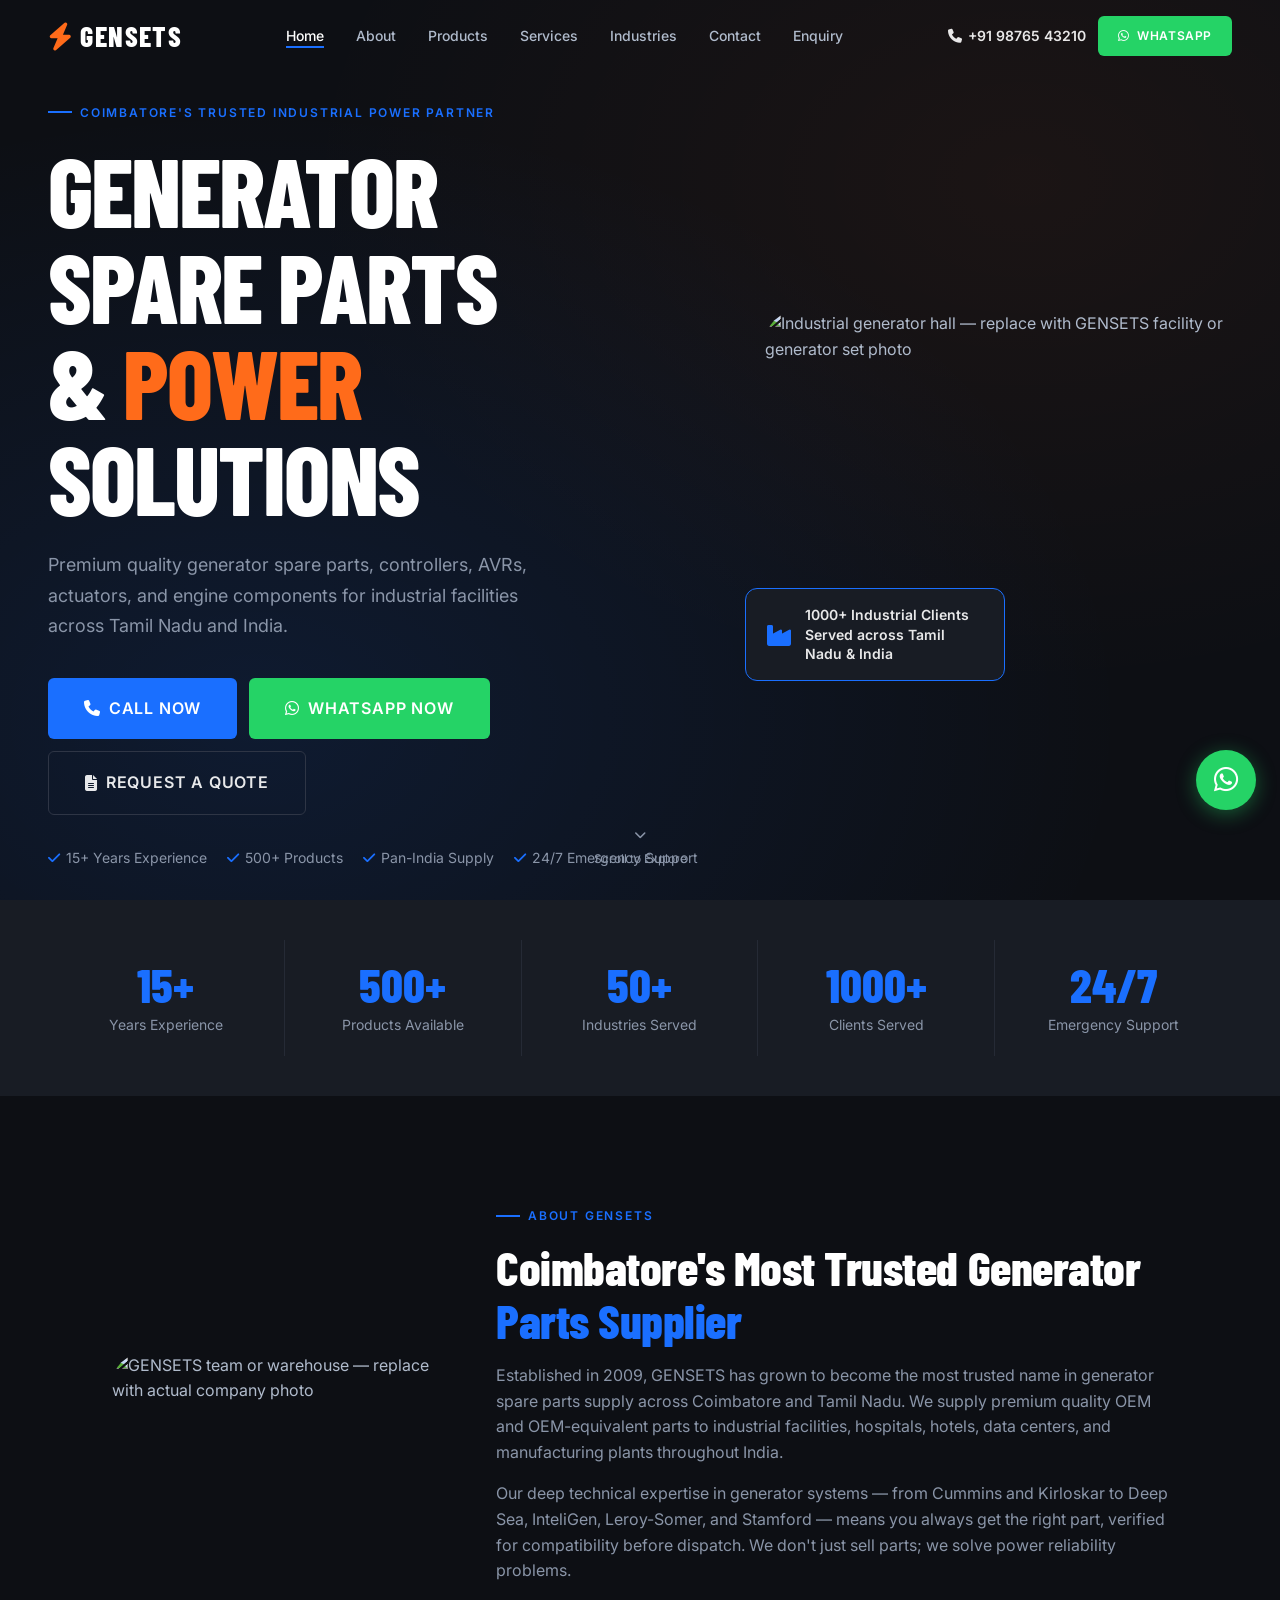
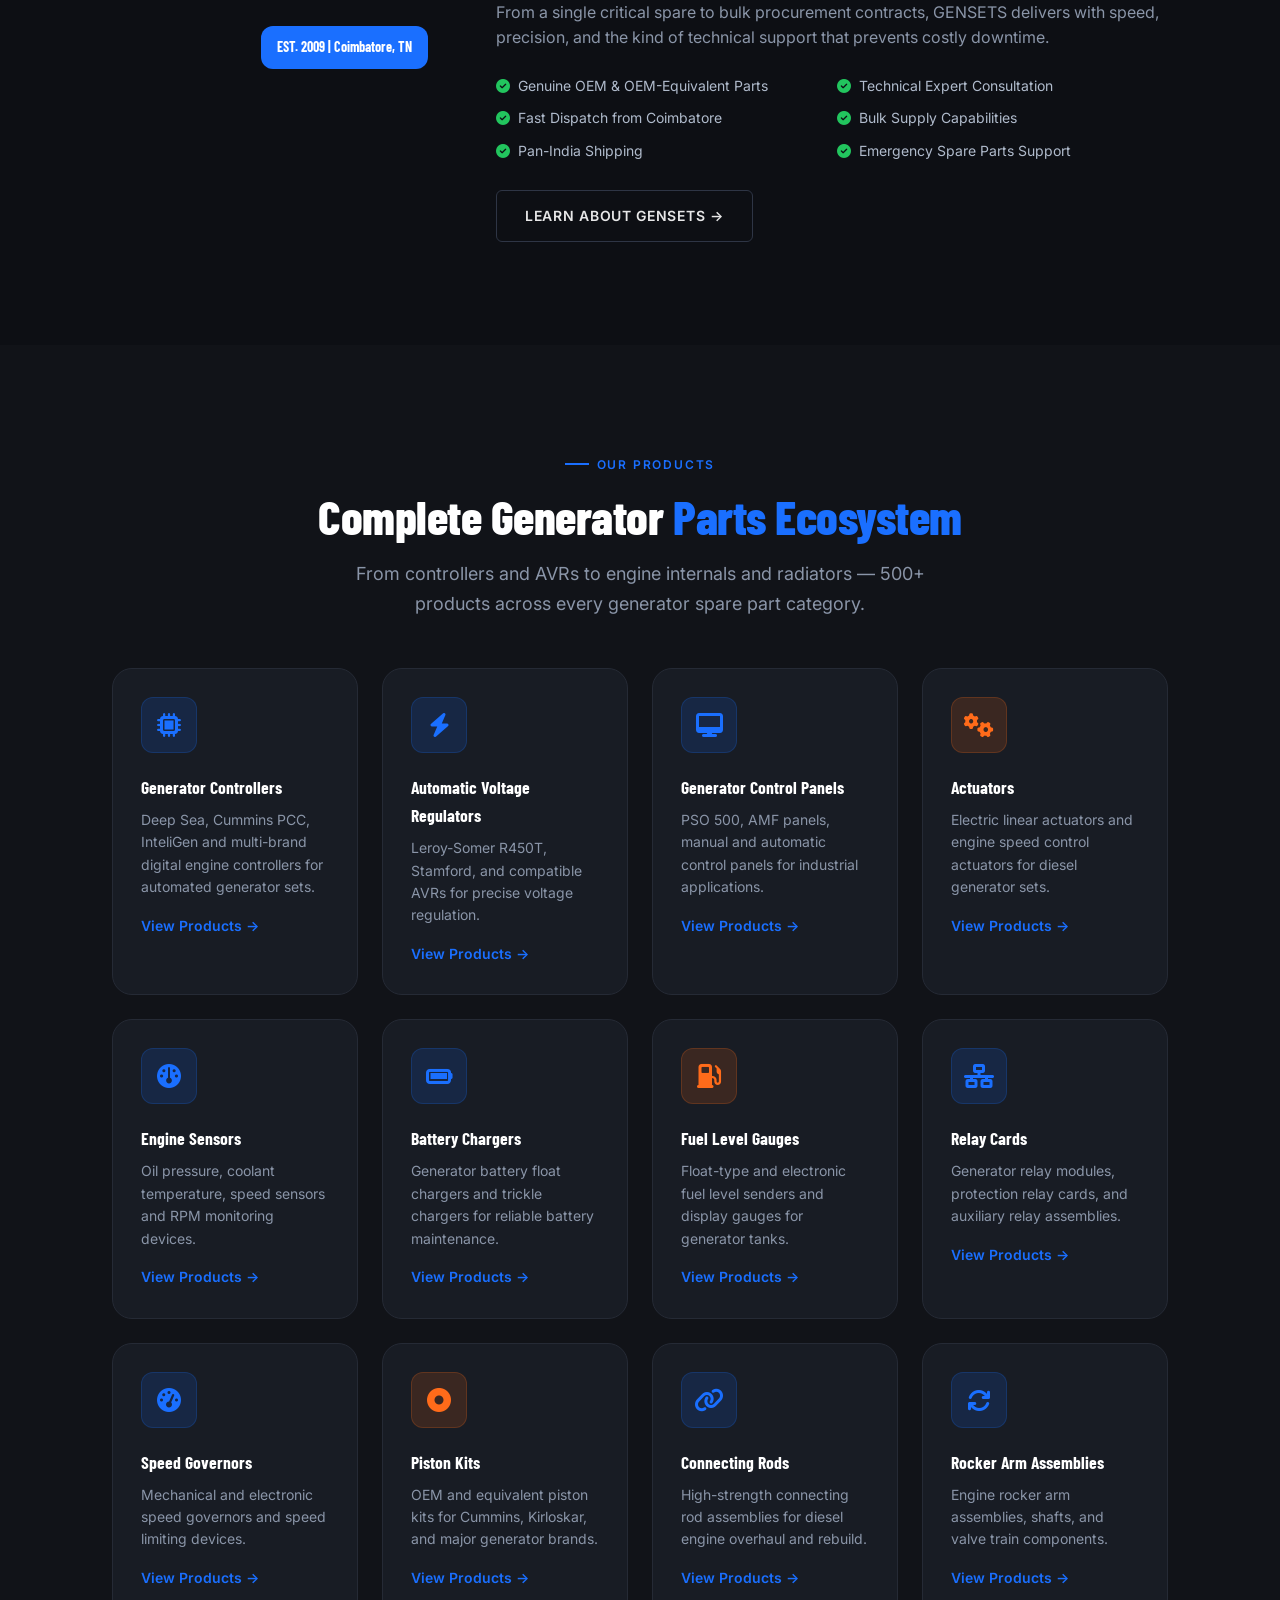
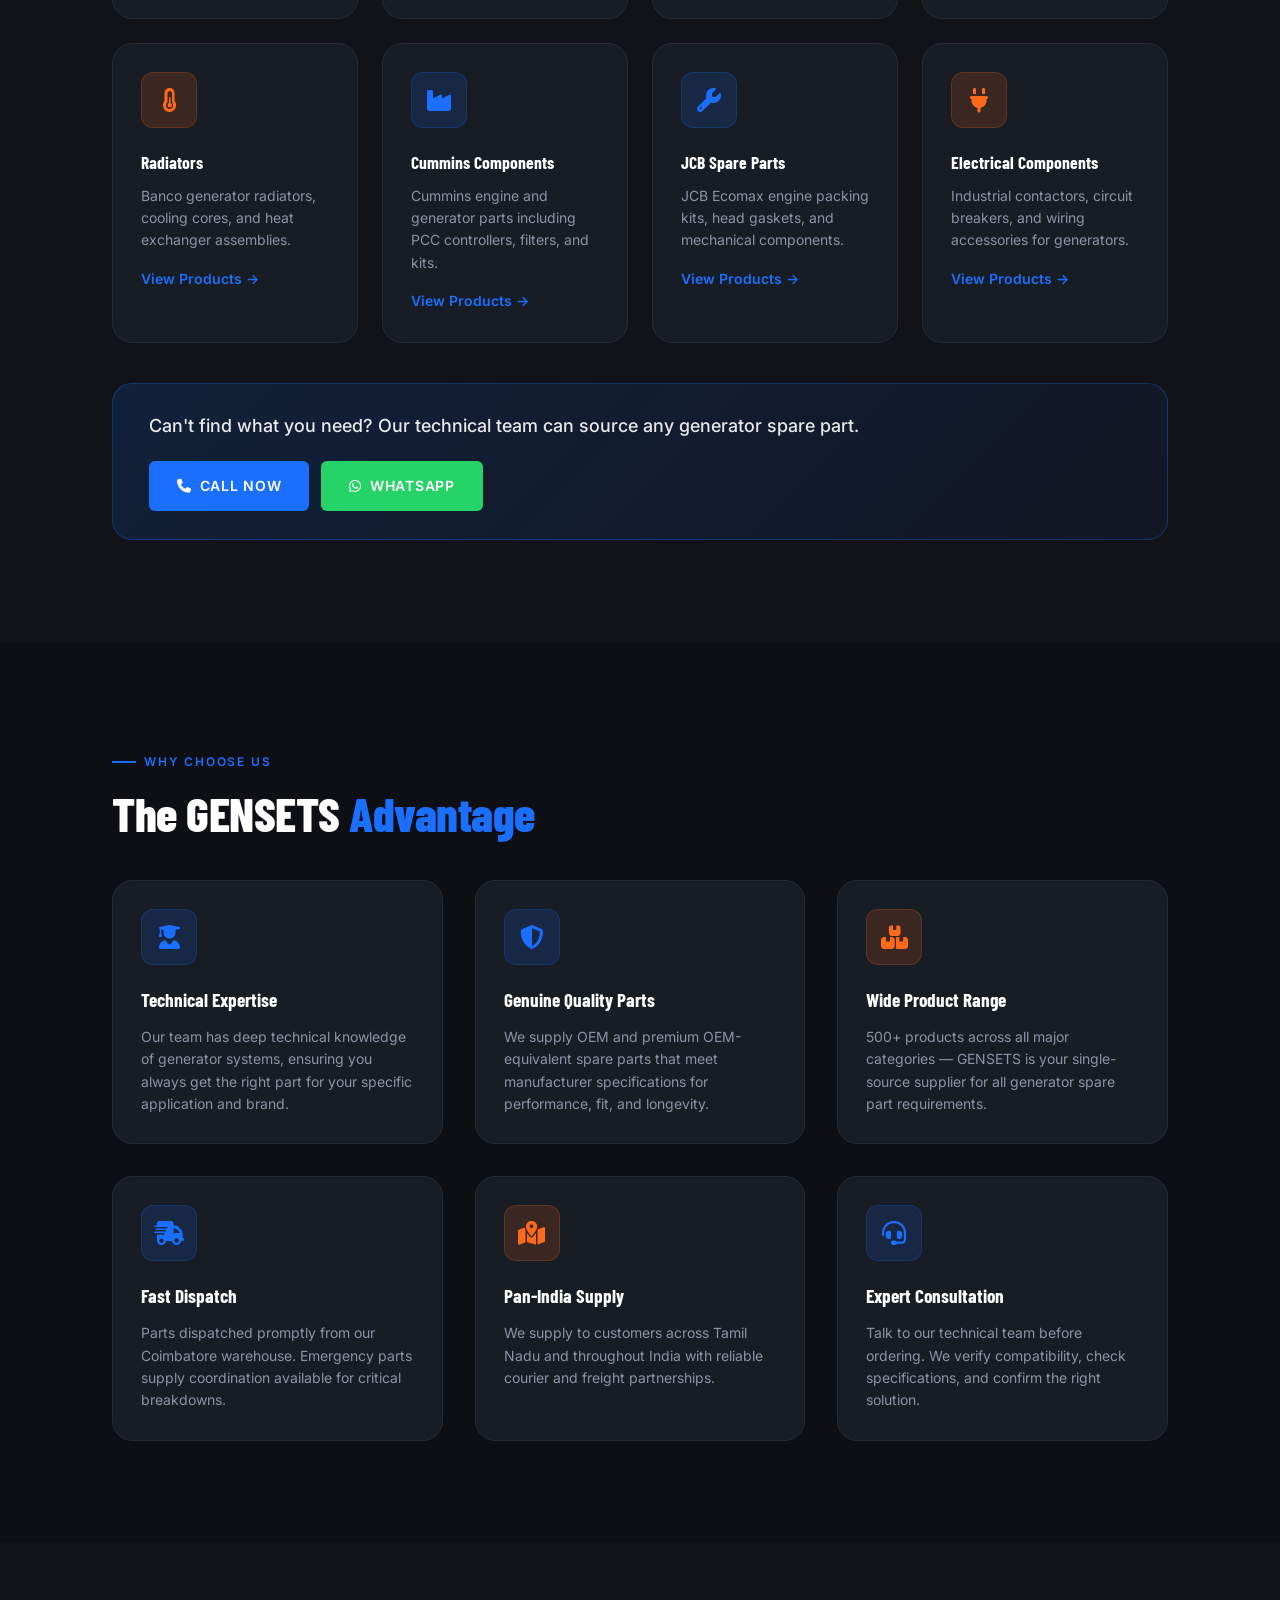
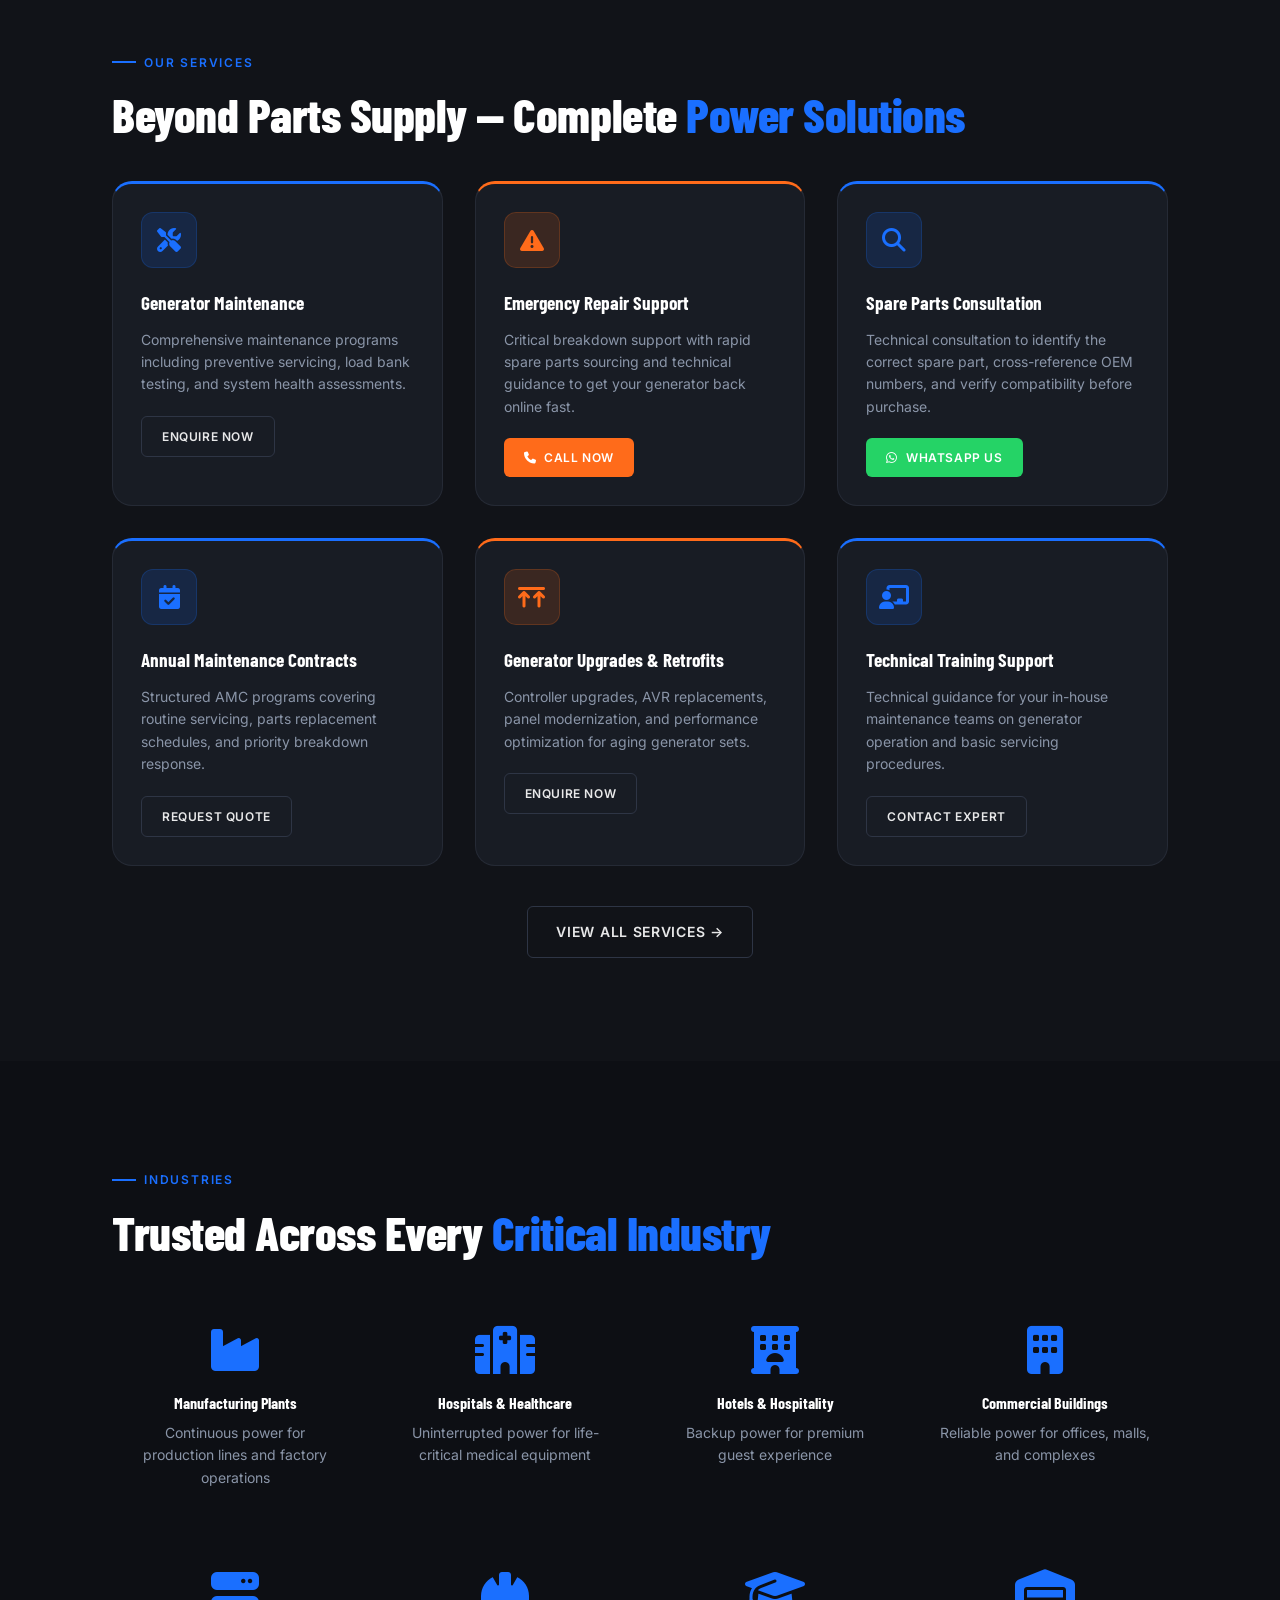
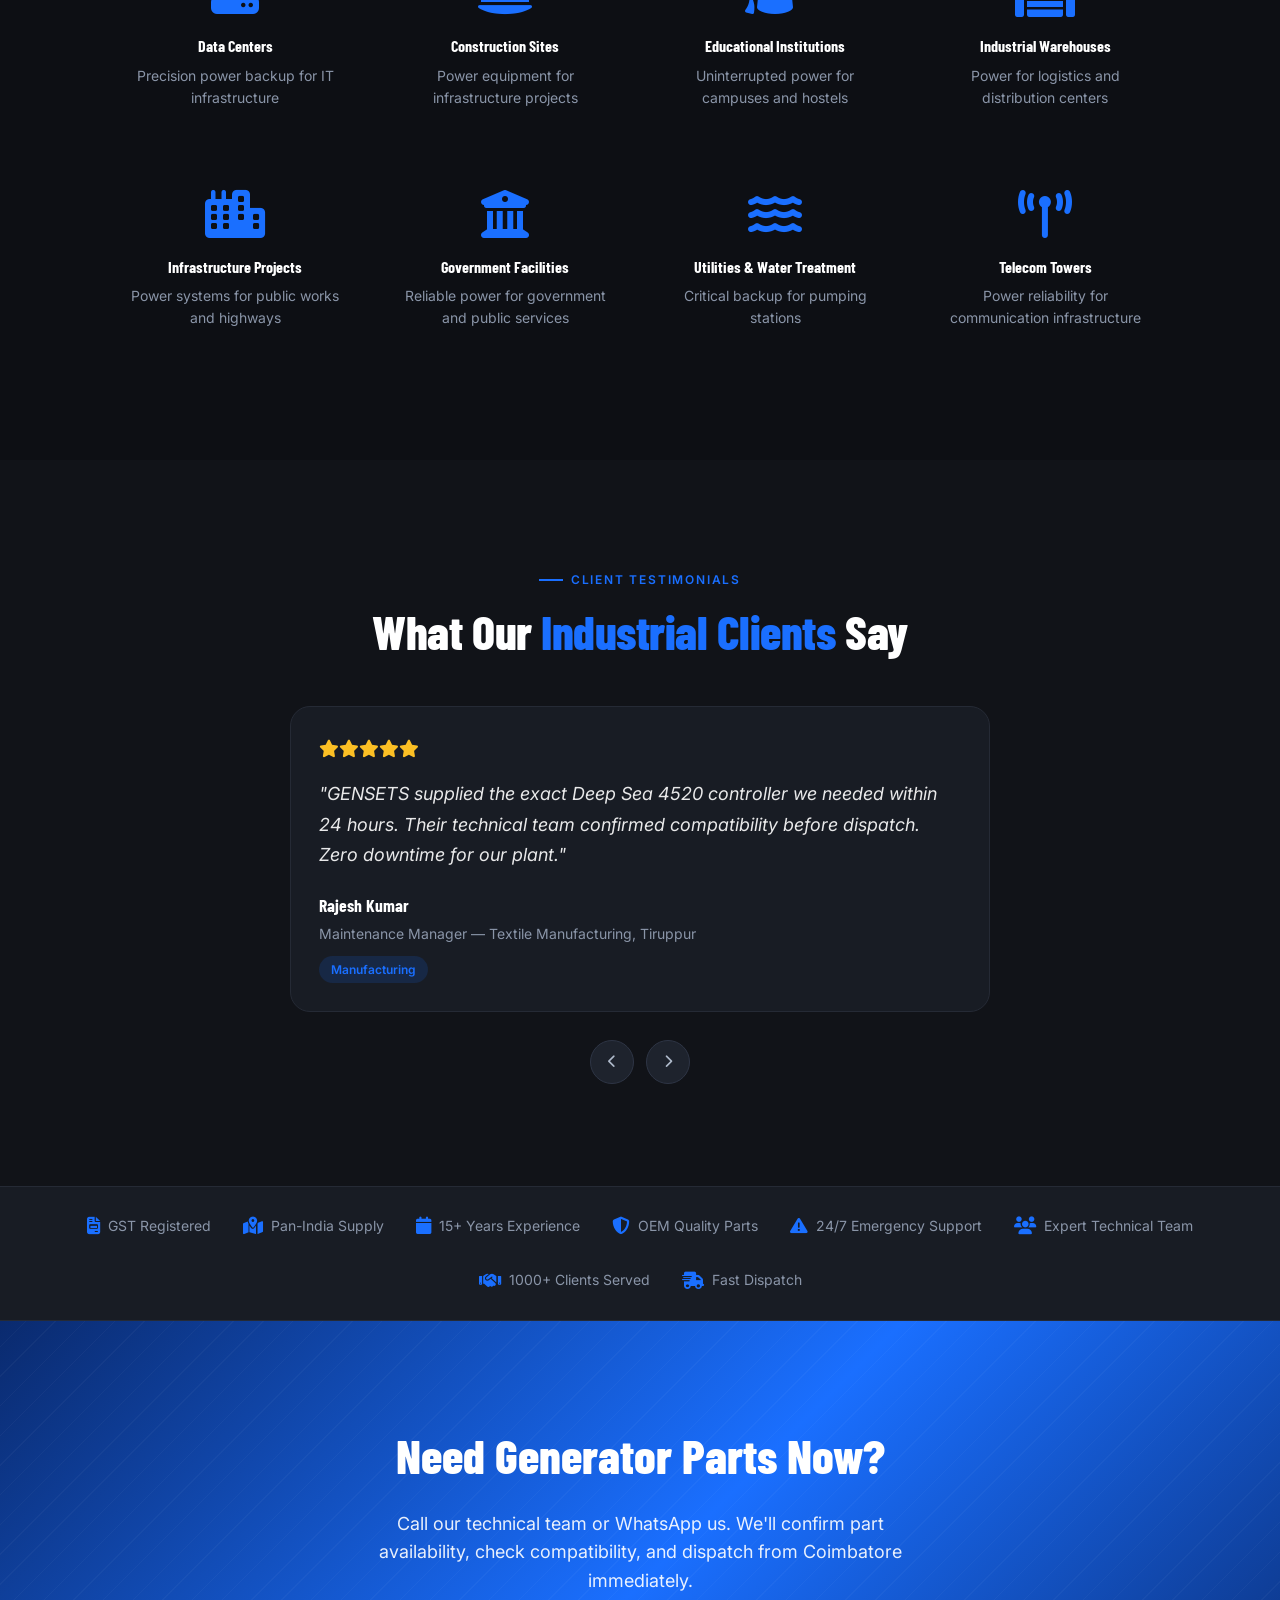
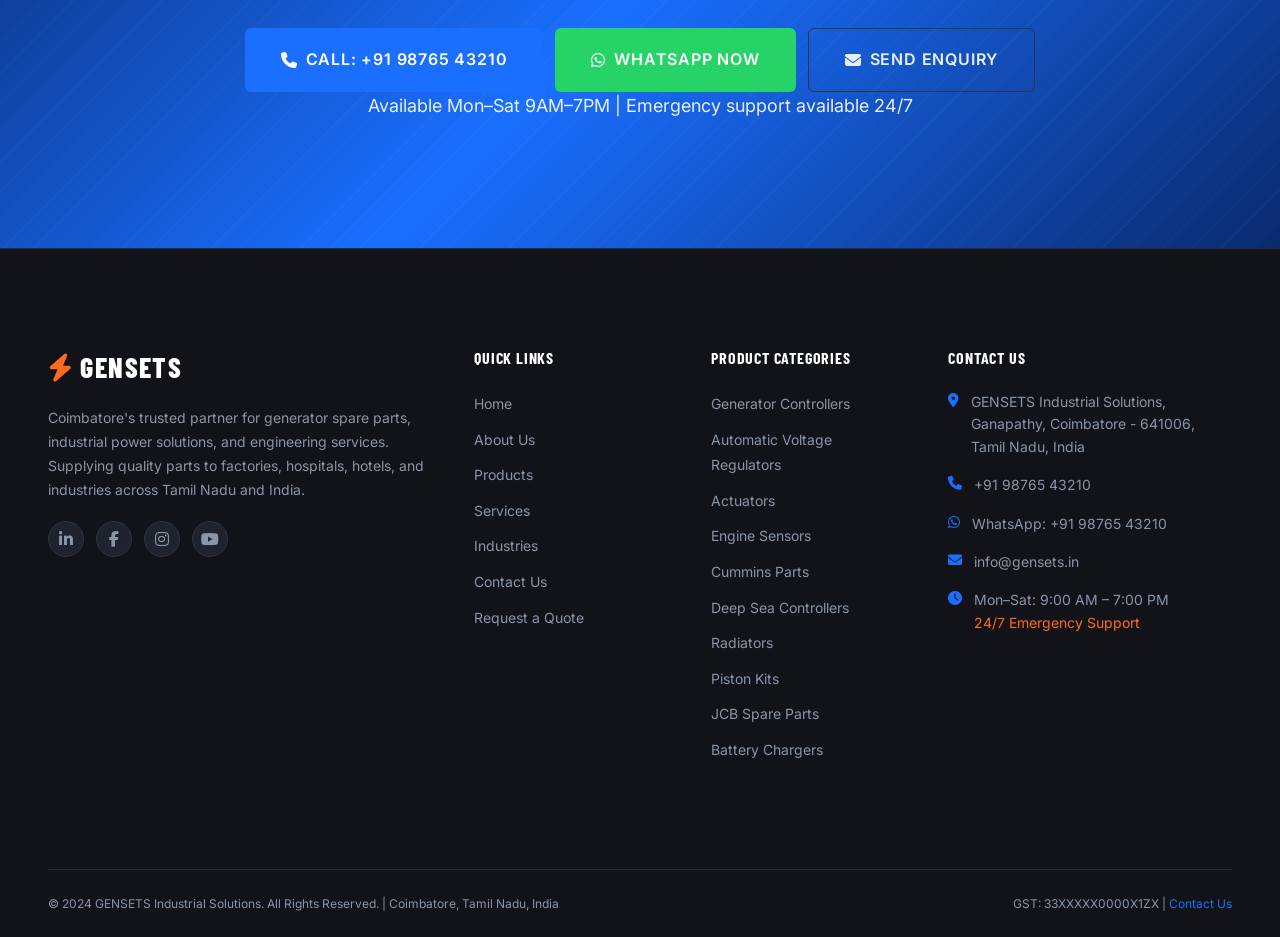
==== index.html @ af13784d "Initial GENSETS website: complete static HTML/CSS/JS site - 9 files: 7 HTML pages, 1 CSS stylesheet," ====
<!DOCTYPE html>
<html lang="en">
<head>
  <meta charset="UTF-8">
  <meta name="viewport" content="width=device-width, initial-scale=1.0">
  <meta name="description" content="GENSETS — Coimbatore's leading supplier of generator spare parts, AVRs, controllers, actuators, engine components and industrial power solutions. Call +91 98765 43210.">
  <title>Home | GENSETS — Generator Spare Parts, Coimbatore</title>
  <link rel="preconnect" href="https://fonts.googleapis.com">
  <link rel="preconnect" href="https://fonts.gstatic.com" crossorigin>
  <link href="https://fonts.googleapis.com/css2?family=Barlow+Condensed:wght@400;600;700;800&family=Inter:wght@400;500;600&display=swap" rel="stylesheet">
  <link rel="stylesheet" href="https://cdnjs.cloudflare.com/ajax/libs/font-awesome/6.5.0/css/all.min.css">
  <link rel="stylesheet" href="styles.css">
</head>
<body>

<!-- HEADER -->
<header class="site-header" id="site-header">
  <nav class="nav-inner">
    <a href="index.html" class="nav-logo"><i class="fa-solid fa-bolt logo-bolt"></i>GENSETS</a>
    <ul class="nav-links">
      <li><a href="index.html" class="active">Home</a></li>
      <li><a href="about.html">About</a></li>
      <li><a href="products.html">Products</a></li>
      <li><a href="services.html">Services</a></li>
      <li><a href="industries.html">Industries</a></li>
      <li><a href="contact.html">Contact</a></li>
      <li><a href="enquiry.html">Enquiry</a></li>
    </ul>
    <div class="nav-cta">
      <a href="tel:+919876543210" class="nav-phone"><i class="fa-solid fa-phone"></i> +91 98765 43210</a>
      <a href="https://wa.me/919876543210?text=Hello%20GENSETS%2C%20I%20need%20a%20quote%20for%20generator%20spare%20parts." class="btn btn-whatsapp btn-sm" target="_blank"><i class="fa-brands fa-whatsapp"></i> WhatsApp</a>
    </div>
    <button class="hamburger" id="hamburger" aria-label="Open menu"><i class="fa-solid fa-bars"></i></button>
  </nav>
</header>

<div class="mobile-menu" id="mobile-menu">
  <button class="mobile-menu-close" id="mobile-menu-close"><i class="fa-solid fa-xmark"></i></button>
  <a href="index.html">Home</a>
  <a href="about.html">About</a>
  <a href="products.html">Products</a>
  <a href="services.html">Services</a>
  <a href="industries.html">Industries</a>
  <a href="contact.html">Contact</a>
  <a href="enquiry.html">Enquiry</a>
  <a href="tel:+919876543210" class="btn btn-primary mt-md"><i class="fa-solid fa-phone"></i> Call Now</a>
  <a href="https://wa.me/919876543210?text=Hello%20GENSETS" class="btn btn-whatsapp" target="_blank"><i class="fa-brands fa-whatsapp"></i> WhatsApp</a>
</div>

<!-- SECTION 1: HERO -->
<section class="hero grid-texture">
  <div class="container">
    <div class="hero-inner">
      <div class="hero-left">
        <div class="hero-label">Coimbatore's Trusted Industrial Power Partner</div>
        <h1 class="hero-title">
          GENERATOR<br>
          SPARE PARTS<br>
          &amp; <span class="accent-orange">POWER</span><br>
          SOLUTIONS
        </h1>
        <p class="hero-sub">Premium quality generator spare parts, controllers, AVRs, actuators, and engine components for industrial facilities across Tamil Nadu and India.</p>
        <div class="hero-cta">
          <a href="tel:+919876543210" class="btn btn-primary btn-lg"><i class="fa-solid fa-phone"></i> Call Now</a>
          <a href="https://wa.me/919876543210?text=Hello%20GENSETS%2C%20I%20need%20a%20quote%20for%20generator%20spare%20parts." class="btn btn-whatsapp btn-lg" target="_blank"><i class="fa-brands fa-whatsapp"></i> WhatsApp Now</a>
          <a href="enquiry.html" class="btn btn-outline btn-lg"><i class="fa-solid fa-file-lines"></i> Request a Quote</a>
        </div>
        <div class="trust-badges">
          <span class="trust-badge"><i class="fa-solid fa-check"></i> 15+ Years Experience</span>
          <span class="trust-badge"><i class="fa-solid fa-check"></i> 500+ Products</span>
          <span class="trust-badge"><i class="fa-solid fa-check"></i> Pan-India Supply</span>
          <span class="trust-badge"><i class="fa-solid fa-check"></i> 24/7 Emergency Support</span>
        </div>
      </div>
      <div class="hero-img-col">
        <div class="hero-img-wrapper img-wrapper" data-replace="hero-generator-hall">
          <img src="https://images.unsplash.com/photo-1621905251918-48416bd8575a?w=1200&q=80&fit=crop" alt="Industrial generator hall — replace with GENSETS facility or generator set photo" class="site-img" loading="lazy">
        </div>
        <div class="hero-stat-card">
          <i class="fa-solid fa-industry"></i>
          <p>1000+ Industrial Clients Served across Tamil Nadu &amp; India</p>
        </div>
      </div>
    </div>
  </div>
  <div class="scroll-indicator">
    <i class="fa-solid fa-chevron-down"></i>
    <span>Scroll to Explore</span>
  </div>
</section>

<!-- SECTION 2: STATS BAR -->
<section class="stats-section section-surface grid-texture">
  <div class="container">
    <div class="stats-grid">
      <div class="stat-item">
        <div class="stat-number" data-target="15" data-suffix="+">15+</div>
        <div class="stat-label">Years Experience</div>
      </div>
      <div class="stat-item">
        <div class="stat-number" data-target="500" data-suffix="+">500+</div>
        <div class="stat-label">Products Available</div>
      </div>
      <div class="stat-item">
        <div class="stat-number" data-target="50" data-suffix="+">50+</div>
        <div class="stat-label">Industries Served</div>
      </div>
      <div class="stat-item">
        <div class="stat-number" data-target="1000" data-suffix="+">1000+</div>
        <div class="stat-label">Clients Served</div>
      </div>
      <div class="stat-item">
        <div class="stat-number" data-target="24" data-suffix="/7">24/7</div>
        <div class="stat-label">Emergency Support</div>
      </div>
    </div>
  </div>
</section>

<!-- SECTION 3: COMPANY OVERVIEW -->
<section class="section section-dark">
  <div class="container">
    <div class="grid-1-2">
      <div class="overview-img-wrap">
        <div class="img-wrapper" data-replace="about-company-overview" style="aspect-ratio:1/1;border-radius:var(--radius-xl);overflow:hidden;">
          <img src="https://images.unsplash.com/photo-1553413077-190dd305871c?w=800&q=80&fit=crop" alt="GENSETS team or warehouse — replace with actual company photo" class="site-img" loading="lazy">
        </div>
        <div class="overview-badge">EST. 2009 | Coimbatore, TN</div>
      </div>
      <div class="reveal">
        <div class="section-label">About GENSETS</div>
        <h2 class="section-heading">Coimbatore's Most Trusted Generator <span class="accent">Parts Supplier</span></h2>
        <p style="color:var(--color-silver);margin-bottom:16px;">Established in 2009, GENSETS has grown to become the most trusted name in generator spare parts supply across Coimbatore and Tamil Nadu. We supply premium quality OEM and OEM-equivalent parts to industrial facilities, hospitals, hotels, data centers, and manufacturing plants throughout India.</p>
        <p style="color:var(--color-silver);margin-bottom:16px;">Our deep technical expertise in generator systems — from Cummins and Kirloskar to Deep Sea, InteliGen, Leroy-Somer, and Stamford — means you always get the right part, verified for compatibility before dispatch. We don't just sell parts; we solve power reliability problems.</p>
        <p style="color:var(--color-silver);margin-bottom:24px;">From a single critical spare to bulk procurement contracts, GENSETS delivers with speed, precision, and the kind of technical support that prevents costly downtime.</p>
        <div class="checklist">
          <div class="checklist-item"><i class="fa-solid fa-circle-check"></i> Genuine OEM &amp; OEM-Equivalent Parts</div>
          <div class="checklist-item"><i class="fa-solid fa-circle-check"></i> Technical Expert Consultation</div>
          <div class="checklist-item"><i class="fa-solid fa-circle-check"></i> Fast Dispatch from Coimbatore</div>
          <div class="checklist-item"><i class="fa-solid fa-circle-check"></i> Bulk Supply Capabilities</div>
          <div class="checklist-item"><i class="fa-solid fa-circle-check"></i> Pan-India Shipping</div>
          <div class="checklist-item"><i class="fa-solid fa-circle-check"></i> Emergency Spare Parts Support</div>
        </div>
        <a href="about.html" class="btn btn-outline">Learn About GENSETS →</a>
      </div>
    </div>
  </div>
</section>

<!-- SECTION 4: PRODUCT CATEGORIES -->
<section class="section section-alt">
  <div class="container">
    <div class="text-center" style="margin-bottom:3rem;">
      <div class="section-label" style="justify-content:center;">Our Products</div>
      <h2 class="section-heading">Complete Generator <span class="accent">Parts Ecosystem</span></h2>
      <p class="section-subtext" style="margin:0 auto;">From controllers and AVRs to engine internals and radiators — 500+ products across every generator spare part category.</p>
    </div>
    <div class="grid-4">
      <div class="card cat-card reveal"><div class="icon-box"><i class="fa-solid fa-microchip"></i></div><h3>Generator Controllers</h3><p>Deep Sea, Cummins PCC, InteliGen and multi-brand digital engine controllers for automated generator sets.</p><a href="products.html">View Products →</a></div>
      <div class="card cat-card reveal reveal-delay-1"><div class="icon-box"><i class="fa-solid fa-bolt"></i></div><h3>Automatic Voltage Regulators</h3><p>Leroy-Somer R450T, Stamford, and compatible AVRs for precise voltage regulation.</p><a href="products.html">View Products →</a></div>
      <div class="card cat-card reveal reveal-delay-2"><div class="icon-box"><i class="fa-solid fa-desktop"></i></div><h3>Generator Control Panels</h3><p>PSO 500, AMF panels, manual and automatic control panels for industrial applications.</p><a href="products.html">View Products →</a></div>
      <div class="card cat-card reveal reveal-delay-3"><div class="icon-box icon-box-orange"><i class="fa-solid fa-cogs"></i></div><h3>Actuators</h3><p>Electric linear actuators and engine speed control actuators for diesel generator sets.</p><a href="products.html">View Products →</a></div>
      <div class="card cat-card reveal"><div class="icon-box"><i class="fa-solid fa-gauge"></i></div><h3>Engine Sensors</h3><p>Oil pressure, coolant temperature, speed sensors and RPM monitoring devices.</p><a href="products.html">View Products →</a></div>
      <div class="card cat-card reveal reveal-delay-1"><div class="icon-box"><i class="fa-solid fa-battery-full"></i></div><h3>Battery Chargers</h3><p>Generator battery float chargers and trickle chargers for reliable battery maintenance.</p><a href="products.html">View Products →</a></div>
      <div class="card cat-card reveal reveal-delay-2"><div class="icon-box icon-box-orange"><i class="fa-solid fa-gas-pump"></i></div><h3>Fuel Level Gauges</h3><p>Float-type and electronic fuel level senders and display gauges for generator tanks.</p><a href="products.html">View Products →</a></div>
      <div class="card cat-card reveal reveal-delay-3"><div class="icon-box"><i class="fa-solid fa-network-wired"></i></div><h3>Relay Cards</h3><p>Generator relay modules, protection relay cards, and auxiliary relay assemblies.</p><a href="products.html">View Products →</a></div>
      <div class="card cat-card reveal"><div class="icon-box"><i class="fa-solid fa-tachometer-alt"></i></div><h3>Speed Governors</h3><p>Mechanical and electronic speed governors and speed limiting devices.</p><a href="products.html">View Products →</a></div>
      <div class="card cat-card reveal reveal-delay-1"><div class="icon-box icon-box-orange"><i class="fa-solid fa-circle-dot"></i></div><h3>Piston Kits</h3><p>OEM and equivalent piston kits for Cummins, Kirloskar, and major generator brands.</p><a href="products.html">View Products →</a></div>
      <div class="card cat-card reveal reveal-delay-2"><div class="icon-box"><i class="fa-solid fa-link"></i></div><h3>Connecting Rods</h3><p>High-strength connecting rod assemblies for diesel engine overhaul and rebuild.</p><a href="products.html">View Products →</a></div>
      <div class="card cat-card reveal reveal-delay-3"><div class="icon-box"><i class="fa-solid fa-arrows-rotate"></i></div><h3>Rocker Arm Assemblies</h3><p>Engine rocker arm assemblies, shafts, and valve train components.</p><a href="products.html">View Products →</a></div>
      <div class="card cat-card reveal"><div class="icon-box icon-box-orange"><i class="fa-solid fa-temperature-half"></i></div><h3>Radiators</h3><p>Banco generator radiators, cooling cores, and heat exchanger assemblies.</p><a href="products.html">View Products →</a></div>
      <div class="card cat-card reveal reveal-delay-1"><div class="icon-box"><i class="fa-solid fa-industry"></i></div><h3>Cummins Components</h3><p>Cummins engine and generator parts including PCC controllers, filters, and kits.</p><a href="products.html">View Products →</a></div>
      <div class="card cat-card reveal reveal-delay-2"><div class="icon-box"><i class="fa-solid fa-wrench"></i></div><h3>JCB Spare Parts</h3><p>JCB Ecomax engine packing kits, head gaskets, and mechanical components.</p><a href="products.html">View Products →</a></div>
      <div class="card cat-card reveal reveal-delay-3"><div class="icon-box icon-box-orange"><i class="fa-solid fa-plug"></i></div><h3>Electrical Components</h3><p>Industrial contactors, circuit breakers, and wiring accessories for generators.</p><a href="products.html">View Products →</a></div>
    </div>
    <div class="cat-banner reveal">
      <p>Can't find what you need? Our technical team can source any generator spare part.</p>
      <div style="display:flex;gap:12px;flex-wrap:wrap;">
        <a href="tel:+919876543210" class="btn btn-primary"><i class="fa-solid fa-phone"></i> Call Now</a>
        <a href="https://wa.me/919876543210?text=Hello%20GENSETS%2C%20I%20need%20a%20quote%20for%20generator%20spare%20parts." class="btn btn-whatsapp" target="_blank"><i class="fa-brands fa-whatsapp"></i> WhatsApp</a>
      </div>
    </div>
  </div>
</section>

<!-- SECTION 5: WHY CHOOSE GENSETS -->
<section class="section section-dark grid-texture">
  <div class="container">
    <div class="section-label">Why Choose Us</div>
    <h2 class="section-heading">The GENSETS <span class="accent">Advantage</span></h2>
    <div class="grid-3" style="margin-top:2.5rem;">
      <div class="card reveal"><div class="icon-box"><i class="fa-solid fa-user-graduate"></i></div><h3 style="font-family:var(--font-display);font-size:1.2rem;font-weight:700;color:var(--color-white);margin-bottom:10px;">Technical Expertise</h3><p style="font-size:var(--text-sm);color:var(--color-silver);">Our team has deep technical knowledge of generator systems, ensuring you always get the right part for your specific application and brand.</p></div>
      <div class="card reveal reveal-delay-1"><div class="icon-box"><i class="fa-solid fa-shield-halved"></i></div><h3 style="font-family:var(--font-display);font-size:1.2rem;font-weight:700;color:var(--color-white);margin-bottom:10px;">Genuine Quality Parts</h3><p style="font-size:var(--text-sm);color:var(--color-silver);">We supply OEM and premium OEM-equivalent spare parts that meet manufacturer specifications for performance, fit, and longevity.</p></div>
      <div class="card card-orange reveal reveal-delay-2"><div class="icon-box icon-box-orange"><i class="fa-solid fa-boxes-stacked"></i></div><h3 style="font-family:var(--font-display);font-size:1.2rem;font-weight:700;color:var(--color-white);margin-bottom:10px;">Wide Product Range</h3><p style="font-size:var(--text-sm);color:var(--color-silver);">500+ products across all major categories — GENSETS is your single-source supplier for all generator spare part requirements.</p></div>
      <div class="card reveal reveal-delay-1"><div class="icon-box"><i class="fa-solid fa-truck-fast"></i></div><h3 style="font-family:var(--font-display);font-size:1.2rem;font-weight:700;color:var(--color-white);margin-bottom:10px;">Fast Dispatch</h3><p style="font-size:var(--text-sm);color:var(--color-silver);">Parts dispatched promptly from our Coimbatore warehouse. Emergency parts supply coordination available for critical breakdowns.</p></div>
      <div class="card card-orange reveal reveal-delay-2"><div class="icon-box icon-box-orange"><i class="fa-solid fa-map-location-dot"></i></div><h3 style="font-family:var(--font-display);font-size:1.2rem;font-weight:700;color:var(--color-white);margin-bottom:10px;">Pan-India Supply</h3><p style="font-size:var(--text-sm);color:var(--color-silver);">We supply to customers across Tamil Nadu and throughout India with reliable courier and freight partnerships.</p></div>
      <div class="card reveal reveal-delay-3"><div class="icon-box"><i class="fa-solid fa-headset"></i></div><h3 style="font-family:var(--font-display);font-size:1.2rem;font-weight:700;color:var(--color-white);margin-bottom:10px;">Expert Consultation</h3><p style="font-size:var(--text-sm);color:var(--color-silver);">Talk to our technical team before ordering. We verify compatibility, check specifications, and confirm the right solution.</p></div>
    </div>
  </div>
</section>

<!-- SECTION 6: FEATURED SERVICES -->
<section class="section section-alt">
  <div class="container">
    <div class="section-label">Our Services</div>
    <h2 class="section-heading">Beyond Parts Supply — Complete <span class="accent">Power Solutions</span></h2>
    <div class="grid-3" style="margin-top:2.5rem;">
      <div class="card service-card service-top-border reveal">
        <div class="icon-box"><i class="fa-solid fa-screwdriver-wrench"></i></div>
        <h3>Generator Maintenance</h3>
        <p>Comprehensive maintenance programs including preventive servicing, load bank testing, and system health assessments.</p>
        <a href="enquiry.html" class="btn btn-outline btn-sm">Enquire Now</a>
      </div>
      <div class="card service-card service-top-border-orange reveal reveal-delay-1">
        <div class="icon-box icon-box-orange"><i class="fa-solid fa-triangle-exclamation"></i></div>
        <h3>Emergency Repair Support</h3>
        <p>Critical breakdown support with rapid spare parts sourcing and technical guidance to get your generator back online fast.</p>
        <a href="tel:+919876543210" class="btn btn-orange btn-sm"><i class="fa-solid fa-phone"></i> Call Now</a>
      </div>
      <div class="card service-card service-top-border reveal reveal-delay-2">
        <div class="icon-box"><i class="fa-solid fa-magnifying-glass"></i></div>
        <h3>Spare Parts Consultation</h3>
        <p>Technical consultation to identify the correct spare part, cross-reference OEM numbers, and verify compatibility before purchase.</p>
        <a href="https://wa.me/919876543210?text=Hello%20GENSETS%2C%20I%20need%20a%20quote%20for%20generator%20spare%20parts." class="btn btn-whatsapp btn-sm" target="_blank"><i class="fa-brands fa-whatsapp"></i> WhatsApp Us</a>
      </div>
      <div class="card service-card service-top-border reveal">
        <div class="icon-box"><i class="fa-solid fa-calendar-check"></i></div>
        <h3>Annual Maintenance Contracts</h3>
        <p>Structured AMC programs covering routine servicing, parts replacement schedules, and priority breakdown response.</p>
        <a href="enquiry.html" class="btn btn-outline btn-sm">Request Quote</a>
      </div>
      <div class="card service-card service-top-border-orange reveal reveal-delay-1">
        <div class="icon-box icon-box-orange"><i class="fa-solid fa-arrows-up-to-line"></i></div>
        <h3>Generator Upgrades &amp; Retrofits</h3>
        <p>Controller upgrades, AVR replacements, panel modernization, and performance optimization for aging generator sets.</p>
        <a href="enquiry.html" class="btn btn-outline btn-sm">Enquire Now</a>
      </div>
      <div class="card service-card service-top-border reveal reveal-delay-2">
        <div class="icon-box"><i class="fa-solid fa-chalkboard-user"></i></div>
        <h3>Technical Training Support</h3>
        <p>Technical guidance for your in-house maintenance teams on generator operation and basic servicing procedures.</p>
        <a href="contact.html" class="btn btn-outline btn-sm">Contact Expert</a>
      </div>
    </div>
    <div style="text-align:center;margin-top:2.5rem;">
      <a href="services.html" class="btn btn-outline">View All Services →</a>
    </div>
  </div>
</section>

<!-- SECTION 7: INDUSTRIES -->
<section class="section section-dark">
  <div class="container">
    <div class="section-label">Industries</div>
    <h2 class="section-heading">Trusted Across Every <span class="accent">Critical Industry</span></h2>
    <div class="grid-4" style="margin-top:2.5rem;">
      <div class="industry-item reveal"><i class="fa-solid fa-industry"></i><h3>Manufacturing Plants</h3><p>Continuous power for production lines and factory operations</p></div>
      <div class="industry-item reveal reveal-delay-1"><i class="fa-solid fa-hospital"></i><h3>Hospitals &amp; Healthcare</h3><p>Uninterrupted power for life-critical medical equipment</p></div>
      <div class="industry-item reveal reveal-delay-2"><i class="fa-solid fa-hotel"></i><h3>Hotels &amp; Hospitality</h3><p>Backup power for premium guest experience</p></div>
      <div class="industry-item reveal reveal-delay-3"><i class="fa-solid fa-building"></i><h3>Commercial Buildings</h3><p>Reliable power for offices, malls, and complexes</p></div>
      <div class="industry-item reveal"><i class="fa-solid fa-server"></i><h3>Data Centers</h3><p>Precision power backup for IT infrastructure</p></div>
      <div class="industry-item reveal reveal-delay-1"><i class="fa-solid fa-hard-hat"></i><h3>Construction Sites</h3><p>Power equipment for infrastructure projects</p></div>
      <div class="industry-item reveal reveal-delay-2"><i class="fa-solid fa-graduation-cap"></i><h3>Educational Institutions</h3><p>Uninterrupted power for campuses and hostels</p></div>
      <div class="industry-item reveal reveal-delay-3"><i class="fa-solid fa-warehouse"></i><h3>Industrial Warehouses</h3><p>Power for logistics and distribution centers</p></div>
      <div class="industry-item reveal"><i class="fa-solid fa-city"></i><h3>Infrastructure Projects</h3><p>Power systems for public works and highways</p></div>
      <div class="industry-item reveal reveal-delay-1"><i class="fa-solid fa-building-columns"></i><h3>Government Facilities</h3><p>Reliable power for government and public services</p></div>
      <div class="industry-item reveal reveal-delay-2"><i class="fa-solid fa-water"></i><h3>Utilities &amp; Water Treatment</h3><p>Critical backup for pumping stations</p></div>
      <div class="industry-item reveal reveal-delay-3"><i class="fa-solid fa-tower-broadcast"></i><h3>Telecom Towers</h3><p>Power reliability for communication infrastructure</p></div>
    </div>
  </div>
</section>

<!-- SECTION 8: TESTIMONIALS -->
<section class="section section-alt">
  <div class="container">
    <div class="text-center" style="margin-bottom:3rem;">
      <div class="section-label" style="justify-content:center;">Client Testimonials</div>
      <h2 class="section-heading">What Our <span class="accent">Industrial Clients</span> Say</h2>
    </div>
    <div class="testimonial-slider">
      <div class="testimonial-slide active">
        <div class="card" style="max-width:700px;margin:0 auto;">
          <div class="testi-stars"><i class="fa-solid fa-star"></i><i class="fa-solid fa-star"></i><i class="fa-solid fa-star"></i><i class="fa-solid fa-star"></i><i class="fa-solid fa-star"></i></div>
          <p class="testi-quote">"GENSETS supplied the exact Deep Sea 4520 controller we needed within 24 hours. Their technical team confirmed compatibility before dispatch. Zero downtime for our plant."</p>
          <div class="testi-name">Rajesh Kumar</div>
          <div class="testi-role">Maintenance Manager — Textile Manufacturing, Tiruppur</div>
          <span class="testi-badge">Manufacturing</span>
        </div>
      </div>
      <div class="testimonial-slide">
        <div class="card" style="max-width:700px;margin:0 auto;">
          <div class="testi-stars"><i class="fa-solid fa-star"></i><i class="fa-solid fa-star"></i><i class="fa-solid fa-star"></i><i class="fa-solid fa-star"></i><i class="fa-solid fa-star"></i></div>
          <p class="testi-quote">"We've been sourcing Cummins spare parts from GENSETS for 3 years. Consistent quality, correct part numbers every time, and they always have stock when we need it urgently."</p>
          <div class="testi-name">Priya Venkatesh</div>
          <div class="testi-role">Procurement Head — Pharmaceutical Plant, Chennai</div>
          <span class="testi-badge">Pharmaceutical</span>
        </div>
      </div>
      <div class="testimonial-slide">
        <div class="card" style="max-width:700px;margin:0 auto;">
          <div class="testi-stars"><i class="fa-solid fa-star"></i><i class="fa-solid fa-star"></i><i class="fa-solid fa-star"></i><i class="fa-solid fa-star"></i><i class="fa-solid fa-star"></i></div>
          <p class="testi-quote">"The AVR sourcing team at GENSETS is exceptional. They identified the correct Leroy-Somer replacement and had it at our site within 48 hours. Highly professional."</p>
          <div class="testi-name">Anand Subramanian</div>
          <div class="testi-role">Chief Engineer — 5-Star Hotel, Coimbatore</div>
          <span class="testi-badge">Hospitality</span>
        </div>
      </div>
      <div class="testimonial-slide">
        <div class="card" style="max-width:700px;margin:0 auto;">
          <div class="testi-stars"><i class="fa-solid fa-star"></i><i class="fa-solid fa-star"></i><i class="fa-solid fa-star"></i><i class="fa-solid fa-star"></i><i class="fa-solid fa-star"></i></div>
          <p class="testi-quote">"Our hospital relies on 100% generator uptime. GENSETS has been our emergency spare parts partner for years — they understand the criticality and always deliver."</p>
          <div class="testi-name">Dr. Senthil Rajan</div>
          <div class="testi-role">Facility Manager — Multi-Specialty Hospital, Coimbatore</div>
          <span class="testi-badge">Healthcare</span>
        </div>
      </div>
      <div class="testimonial-slide">
        <div class="card" style="max-width:700px;margin:0 auto;">
          <div class="testi-stars"><i class="fa-solid fa-star"></i><i class="fa-solid fa-star"></i><i class="fa-solid fa-star"></i><i class="fa-solid fa-star"></i><i class="fa-solid fa-star"></i></div>
          <p class="testi-quote">"Excellent product knowledge and fast supply. They cross-referenced our old part number and supplied the correct replacement sensor when other vendors couldn't help."</p>
          <div class="testi-name">Mohammed Farooq</div>
          <div class="testi-role">Site Engineer — Data Center, Bangalore</div>
          <span class="testi-badge">Data Center</span>
        </div>
      </div>
      <div class="testi-controls">
        <button class="testi-btn" id="testi-prev" aria-label="Previous"><i class="fa-solid fa-chevron-left"></i></button>
        <button class="testi-btn" id="testi-next" aria-label="Next"><i class="fa-solid fa-chevron-right"></i></button>
      </div>
    </div>
  </div>
</section>

<!-- SECTION 9: TRUST INDICATORS BAR -->
<div class="trust-bar section-surface">
  <div class="container">
    <div class="trust-row">
      <span class="trust-item"><i class="fa-solid fa-file-invoice"></i> GST Registered</span>
      <span class="trust-item"><i class="fa-solid fa-map-location-dot"></i> Pan-India Supply</span>
      <span class="trust-item"><i class="fa-solid fa-calendar"></i> 15+ Years Experience</span>
      <span class="trust-item"><i class="fa-solid fa-shield-halved"></i> OEM Quality Parts</span>
      <span class="trust-item"><i class="fa-solid fa-triangle-exclamation"></i> 24/7 Emergency Support</span>
      <span class="trust-item"><i class="fa-solid fa-users"></i> Expert Technical Team</span>
      <span class="trust-item"><i class="fa-solid fa-handshake"></i> 1000+ Clients Served</span>
      <span class="trust-item"><i class="fa-solid fa-truck-fast"></i> Fast Dispatch</span>
    </div>
  </div>
</div>

<!-- SECTION 10: FINAL CTA BANNER -->
<section class="cta-banner">
  <h2>Need Generator Parts Now?</h2>
  <p>Call our technical team or WhatsApp us. We'll confirm part availability, check compatibility, and dispatch from Coimbatore immediately.</p>
  <div class="cta-btns">
    <a href="tel:+919876543210" class="btn btn-primary btn-lg"><i class="fa-solid fa-phone"></i> Call: +91 98765 43210</a>
    <a href="https://wa.me/919876543210?text=Hello%20GENSETS%2C%20I%20need%20a%20quote%20for%20generator%20spare%20parts." class="btn btn-whatsapp btn-lg" target="_blank"><i class="fa-brands fa-whatsapp"></i> WhatsApp Now</a>
    <a href="enquiry.html" class="btn btn-outline btn-lg"><i class="fa-solid fa-envelope"></i> Send Enquiry</a>
  </div>
  <p class="cta-note">Available Mon–Sat 9AM–7PM | Emergency support available 24/7</p>
</section>

<!-- FOOTER -->
<footer class="site-footer">
  <div class="container">
    <div class="footer-grid">
      <div class="footer-brand">
        <a href="index.html" class="nav-logo"><i class="fa-solid fa-bolt logo-bolt"></i>GENSETS</a>
        <p>Coimbatore's trusted partner for generator spare parts, industrial power solutions, and engineering services. Supplying quality parts to factories, hospitals, hotels, and industries across Tamil Nadu and India.</p>
        <div class="footer-social">
          <a href="#" aria-label="LinkedIn"><i class="fa-brands fa-linkedin-in"></i></a>
          <a href="#" aria-label="Facebook"><i class="fa-brands fa-facebook-f"></i></a>
          <a href="#" aria-label="Instagram"><i class="fa-brands fa-instagram"></i></a>
          <a href="#" aria-label="YouTube"><i class="fa-brands fa-youtube"></i></a>
        </div>
      </div>
      <div class="footer-col">
        <h4>Quick Links</h4>
        <ul>
          <li><a href="index.html">Home</a></li>
          <li><a href="about.html">About Us</a></li>
          <li><a href="products.html">Products</a></li>
          <li><a href="services.html">Services</a></li>
          <li><a href="industries.html">Industries</a></li>
          <li><a href="contact.html">Contact Us</a></li>
          <li><a href="enquiry.html">Request a Quote</a></li>
        </ul>
      </div>
      <div class="footer-col">
        <h4>Product Categories</h4>
        <ul>
          <li><a href="products.html">Generator Controllers</a></li>
          <li><a href="products.html">Automatic Voltage Regulators</a></li>
          <li><a href="products.html">Actuators</a></li>
          <li><a href="products.html">Engine Sensors</a></li>
          <li><a href="products.html">Cummins Parts</a></li>
          <li><a href="products.html">Deep Sea Controllers</a></li>
          <li><a href="products.html">Radiators</a></li>
          <li><a href="products.html">Piston Kits</a></li>
          <li><a href="products.html">JCB Spare Parts</a></li>
          <li><a href="products.html">Battery Chargers</a></li>
        </ul>
      </div>
      <div class="footer-col">
        <h4>Contact Us</h4>
        <div class="footer-contact-item"><i class="fa-solid fa-location-dot"></i><span>GENSETS Industrial Solutions, Ganapathy, Coimbatore - 641006, Tamil Nadu, India</span></div>
        <div class="footer-contact-item"><i class="fa-solid fa-phone"></i><a href="tel:+919876543210">+91 98765 43210</a></div>
        <div class="footer-contact-item"><i class="fa-brands fa-whatsapp"></i><a href="https://wa.me/919876543210" target="_blank">WhatsApp: +91 98765 43210</a></div>
        <div class="footer-contact-item"><i class="fa-solid fa-envelope"></i><a href="mailto:info@gensets.in">info@gensets.in</a></div>
        <div class="footer-contact-item"><i class="fa-solid fa-clock"></i><span>Mon–Sat: 9:00 AM – 7:00 PM<br><span style="color:var(--color-orange)">24/7 Emergency Support</span></span></div>
      </div>
    </div>
    <div class="footer-bottom">
      <p>© 2024 GENSETS Industrial Solutions. All Rights Reserved. | Coimbatore, Tamil Nadu, India</p>
      <p>GST: 33XXXXX0000X1ZX | <a href="contact.html" style="color:var(--color-blue-primary)">Contact Us</a></p>
    </div>
  </div>
</footer>

<!-- Floating WhatsApp -->
<a href="https://wa.me/919876543210?text=Hello%20GENSETS%2C%20I%20need%20a%20quote%20for%20generator%20spare%20parts." class="float-whatsapp" target="_blank" aria-label="Chat on WhatsApp"><i class="fa-brands fa-whatsapp"></i></a>
<button class="back-to-top" id="backToTop" aria-label="Back to top"><i class="fa-solid fa-chevron-up"></i></button>
<div class="mobile-bar">
  <a href="tel:+919876543210" class="call-btn"><i class="fa-solid fa-phone"></i> Call Now</a>
  <a href="https://wa.me/919876543210?text=Hello%20GENSETS" class="wa-btn" target="_blank"><i class="fa-brands fa-whatsapp"></i> WhatsApp</a>
  <a href="enquiry.html" class="enq-btn"><i class="fa-solid fa-envelope"></i> Enquiry</a>
</div>
<script src="main.js"></script>

<!--
========================================
IMAGE REPLACEMENT GUIDE — INDEX.HTML
========================================
data-replace="hero-generator-hall"
  → Replace with: Large industrial generator hall, GENSETS facility or generator set photo
  → Current: Unsplash placeholder

data-replace="about-company-overview"
  → Replace with: GENSETS warehouse, office, or team photo
  → Current: Unsplash placeholder
========================================
-->
</body>
</html>
---- styles.css ----
/* ============================================================
   GENSETS — styles.css
   ============================================================ */

@import url('https://fonts.googleapis.com/css2?family=Barlow+Condensed:wght@400;600;700;800&family=Inter:wght@400;500;600&display=swap');

:root {
  --color-bg-dark:        #0D0F14;
  --color-bg-section:     #111318;
  --color-surface:        #181C24;
  --color-surface-raised: #1E232D;
  --color-border:         #252A35;
  --color-border-bright:  #2E3545;
  --color-blue-primary:   #1A6FFF;
  --color-blue-bright:    #4D8FFF;
  --color-blue-glow:      rgba(26,111,255,0.15);
  --color-orange:         #FF6B1A;
  --color-orange-glow:    rgba(255,107,26,0.15);
  --color-silver:         #8A95A8;
  --color-silver-bright:  #B0BBCC;
  --color-white:          #FFFFFF;
  --color-white-90:       rgba(255,255,255,0.90);
  --color-white-60:       rgba(255,255,255,0.60);
  --color-white-20:       rgba(255,255,255,0.20);
  --color-success:        #22C55E;
  --color-whatsapp:       #25D366;
  --font-display: 'Barlow Condensed', sans-serif;
  --font-body:    'Inter', sans-serif;
  --text-xs:    0.75rem;
  --text-sm:    0.875rem;
  --text-base:  1rem;
  --text-lg:    1.125rem;
  --text-xl:    1.25rem;
  --text-2xl:   1.5rem;
  --text-3xl:   1.875rem;
  --text-4xl:   2.25rem;
  --text-5xl:   3rem;
  --text-hero:  clamp(3rem, 8vw, 6rem);
  --space-xs:   0.5rem;
  --space-sm:   1rem;
  --space-md:   1.5rem;
  --space-lg:   2rem;
  --space-xl:   3rem;
  --space-2xl:  4rem;
  --space-3xl:  6rem;
  --section-pad: clamp(4rem, 8vw, 8rem) clamp(1.5rem, 5vw, 5rem);
  --container:   1280px;
  --radius-sm:   6px;
  --radius-md:   12px;
  --radius-lg:   20px;
  --radius-xl:   32px;
}

*, *::before, *::after { box-sizing: border-box; margin: 0; padding: 0; }
html { scroll-behavior: smooth; }
body {
  background: var(--color-bg-dark);
  color: var(--color-silver-bright);
  font-family: var(--font-body);
  font-size: var(--text-base);
  line-height: 1.6;
  overflow-x: hidden;
}
a { text-decoration: none; color: inherit; }
img { max-width: 100%; }
.container { max-width: var(--container); margin: 0 auto; padding: 0 clamp(1rem, 4vw, 3rem); }

/* GRID TEXTURE */
.grid-texture {
  background-image: repeating-linear-gradient(-45deg,transparent,transparent 20px,rgba(255,255,255,0.015) 20px,rgba(255,255,255,0.015) 21px);
}

/* IMAGES */
.img-wrapper { position: relative; overflow: hidden; width: 100%; }
.img-wrapper img.site-img { width: 100%; height: 100%; object-fit: cover; display: block; transition: transform 0.4s ease; }
.img-wrapper:hover img.site-img { transform: scale(1.03); }

/* BUTTONS */
.btn {
  display: inline-flex; align-items: center; gap: 8px;
  padding: 14px 28px; border-radius: var(--radius-sm);
  font-family: var(--font-body); font-weight: 600; font-size: var(--text-sm);
  letter-spacing: 0.05em; text-transform: uppercase;
  border: none; cursor: pointer; transition: all 0.25s ease;
  text-decoration: none; white-space: nowrap;
}
.btn-primary { background: var(--color-blue-primary); color: #fff; }
.btn-primary:hover { background: var(--color-blue-bright); box-shadow: 0 8px 32px var(--color-blue-glow); transform: translateY(-2px); }
.btn-whatsapp { background: var(--color-whatsapp); color: #fff; }
.btn-whatsapp:hover { background: #1ebe58; box-shadow: 0 8px 32px rgba(37,211,102,0.25); transform: translateY(-2px); }
.btn-orange { background: var(--color-orange); color: #fff; }
.btn-orange:hover { box-shadow: 0 8px 32px var(--color-orange-glow); transform: translateY(-2px); }
.btn-outline { background: transparent; color: var(--color-white-90); border: 1.5px solid var(--color-border-bright); }
.btn-outline:hover { border-color: var(--color-blue-primary); color: var(--color-blue-primary); box-shadow: 0 4px 20px var(--color-blue-glow); }
.btn-sm { padding: 10px 20px; font-size: var(--text-xs); }
.btn-lg { padding: 18px 36px; font-size: var(--text-base); }
.btn-full { width: 100%; justify-content: center; }

/* SECTION LABELS & HEADINGS */
.section-label {
  display: inline-flex; align-items: center; gap: 8px;
  font-family: var(--font-body); font-size: var(--text-xs); font-weight: 600;
  letter-spacing: 0.15em; text-transform: uppercase;
  color: var(--color-blue-primary); margin-bottom: 16px;
}
.section-label::before { content: ''; display: block; width: 24px; height: 2px; background: var(--color-blue-primary); }
.section-heading {
  font-family: var(--font-display); font-size: clamp(2rem, 4vw, 3rem);
  font-weight: 800; color: var(--color-white);
  line-height: 1.1; letter-spacing: -0.01em; margin-bottom: 16px;
}
.section-heading .accent { color: var(--color-blue-primary); }
.section-heading .accent-orange { color: var(--color-orange); }
.section-subtext {
  font-size: var(--text-lg); color: var(--color-silver);
  max-width: 640px; line-height: 1.7; margin-bottom: var(--space-xl);
}

/* CARDS */
.card {
  background: var(--color-surface); border: 1px solid var(--color-border);
  border-radius: var(--radius-lg); padding: 28px;
  transition: all 0.3s ease; position: relative; overflow: hidden;
}
.card::before {
  content: ''; position: absolute; left: 0; top: 0; bottom: 0; width: 3px;
  background: var(--color-blue-primary); transform: scaleY(0);
  transition: transform 0.3s ease; transform-origin: bottom;
}
.card:hover { border-color: var(--color-blue-primary); background: var(--color-surface-raised); box-shadow: 0 20px 60px rgba(0,0,0,0.4); transform: translateY(-4px); }
.card:hover::before { transform: scaleY(1); }
.card-orange::before { background: var(--color-orange); }
.card-orange:hover { border-color: var(--color-orange); }

/* ICON BOX */
.icon-box {
  width: 56px; height: 56px; border-radius: var(--radius-md);
  background: var(--color-blue-glow); border: 1px solid rgba(26,111,255,0.2);
  display: flex; align-items: center; justify-content: center;
  font-size: 1.5rem; color: var(--color-blue-primary);
  margin-bottom: 20px; flex-shrink: 0;
}
.icon-box-orange { background: var(--color-orange-glow); border-color: rgba(255,107,26,0.2); color: var(--color-orange); }
.icon-box-lg { width: 72px; height: 72px; font-size: 2rem; }

/* SCROLL REVEAL */
.reveal { opacity: 0; transform: translateY(30px); transition: opacity 0.6s ease, transform 0.6s ease; }
.reveal.visible { opacity: 1; transform: translateY(0); }
.reveal-delay-1 { transition-delay: 0.1s; }
.reveal-delay-2 { transition-delay: 0.2s; }
.reveal-delay-3 { transition-delay: 0.3s; }
.reveal-delay-4 { transition-delay: 0.4s; }

/* NAVIGATION */
.site-header {
  position: fixed; top: 0; left: 0; right: 0; z-index: 1000;
  height: 72px; display: flex; align-items: center;
  transition: background 0.3s ease, box-shadow 0.3s ease;
}
.site-header.scrolled { background: var(--color-bg-dark); box-shadow: 0 2px 40px rgba(0,0,0,0.6); }
.nav-inner {
  display: flex; align-items: center; justify-content: space-between;
  width: 100%; max-width: var(--container); margin: 0 auto;
  padding: 0 clamp(1rem, 4vw, 3rem);
}
.nav-logo { font-family: var(--font-display); font-size: 1.75rem; font-weight: 800; color: var(--color-white); letter-spacing: 0.05em; }
.nav-logo .logo-bolt { color: var(--color-orange); margin-right: 6px; }
.nav-links { display: flex; align-items: center; gap: 2rem; list-style: none; }
.nav-links a {
  font-family: var(--font-body); font-size: var(--text-sm); font-weight: 500;
  color: var(--color-silver-bright); transition: color 0.2s;
  position: relative; padding-bottom: 4px;
}
.nav-links a::after {
  content: ''; position: absolute; bottom: 0; left: 0;
  width: 0; height: 2px; background: var(--color-blue-primary); transition: width 0.2s;
}
.nav-links a:hover, .nav-links a.active { color: var(--color-white); }
.nav-links a:hover::after, .nav-links a.active::after { width: 100%; }
.nav-cta { display: flex; align-items: center; gap: 12px; }
.nav-phone {
  font-family: var(--font-body); font-size: var(--text-sm); font-weight: 600;
  color: var(--color-white-90); display: flex; align-items: center; gap: 6px;
}
.hamburger { display: none; background: none; border: none; cursor: pointer; color: white; font-size: 1.5rem; }
.mobile-menu {
  display: none; position: fixed; inset: 0; background: var(--color-bg-dark);
  z-index: 999; flex-direction: column; align-items: center; justify-content: center; gap: 2rem;
}
.mobile-menu.open { display: flex; }
.mobile-menu a { font-family: var(--font-display); font-size: 2rem; font-weight: 700; color: var(--color-white); }
.mobile-menu-close { position: absolute; top: 24px; right: 24px; background: none; border: none; color: white; font-size: 2rem; cursor: pointer; }
@media (max-width: 1024px) { .nav-links { display: none; } .nav-phone { display: none; } .hamburger { display: block; } }

/* FLOATING WHATSAPP */
.float-whatsapp {
  position: fixed; bottom: 90px; right: 24px; z-index: 9000;
  width: 60px; height: 60px; border-radius: 50%;
  background: var(--color-whatsapp); display: flex; align-items: center; justify-content: center;
  font-size: 1.75rem; color: white; box-shadow: 0 4px 20px rgba(37,211,102,0.4);
  animation: waFloat 2s ease-in-out infinite; transition: transform 0.2s;
}
.float-whatsapp:hover { transform: scale(1.1); }
@keyframes waFloat {
  0%, 100% { box-shadow: 0 4px 20px rgba(37,211,102,0.4), 0 0 0 0 rgba(37,211,102,0.4); }
  50% { box-shadow: 0 4px 20px rgba(37,211,102,0.4), 0 0 0 12px rgba(37,211,102,0); }
}

/* MOBILE STICKY BOTTOM BAR */
.mobile-bar {
  display: none; position: fixed; bottom: 0; left: 0; right: 0; z-index: 8000;
  height: 64px; background: var(--color-surface); border-top: 1px solid var(--color-border-bright);
  grid-template-columns: 1fr 1fr 1fr;
}
.mobile-bar a {
  display: flex; flex-direction: column; align-items: center; justify-content: center;
  gap: 4px; font-size: var(--text-xs); font-weight: 600; color: var(--color-silver-bright);
  border-right: 1px solid var(--color-border); transition: background 0.2s;
}
.mobile-bar a:last-child { border-right: none; }
.mobile-bar a:hover { background: var(--color-surface-raised); }
.mobile-bar a.call-btn { color: var(--color-blue-primary); }
.mobile-bar a.wa-btn { color: var(--color-whatsapp); }
.mobile-bar a.enq-btn { color: var(--color-orange); }
.mobile-bar i { font-size: 1.25rem; }
@media (max-width: 768px) { .mobile-bar { display: grid; } body { padding-bottom: 64px; } .float-whatsapp { bottom: 80px; } }

/* PAGE HERO */
.page-hero { padding: 160px 0 80px; background: var(--color-bg-section); position: relative; overflow: hidden; }
.page-hero::before {
  content: ''; position: absolute; inset: 0;
  background-image: repeating-linear-gradient(-45deg,transparent,transparent 20px,rgba(255,255,255,0.015) 20px,rgba(255,255,255,0.015) 21px);
}
.page-hero-content { position: relative; z-index: 1; }
.breadcrumb { font-size: var(--text-sm); color: var(--color-silver); margin-bottom: 16px; }
.breadcrumb a { color: var(--color-blue-primary); }
.breadcrumb span { margin: 0 8px; }
.page-hero-title { font-family: var(--font-display); font-size: clamp(2.5rem, 5vw, 4rem); font-weight: 800; color: var(--color-white); line-height: 1.1; margin-bottom: 16px; }
.page-hero-subtitle { font-size: var(--text-lg); color: var(--color-silver); max-width: 600px; }

/* FOOTER */
.site-footer { background: var(--color-bg-section); border-top: 1px solid var(--color-border); padding: var(--space-3xl) 0 0; }
.footer-grid { display: grid; grid-template-columns: 2fr 1fr 1fr 1.5fr; gap: 3rem; margin-bottom: var(--space-3xl); }
.footer-brand .nav-logo { display: block; margin-bottom: 16px; }
.footer-brand p { font-size: var(--text-sm); color: var(--color-silver); line-height: 1.7; margin-bottom: 20px; }
.footer-social { display: flex; gap: 12px; }
.footer-social a { width: 36px; height: 36px; border-radius: 50%; background: var(--color-surface-raised); border: 1px solid var(--color-border-bright); display: flex; align-items: center; justify-content: center; color: var(--color-silver); transition: all 0.2s; }
.footer-social a:hover { background: var(--color-blue-primary); border-color: var(--color-blue-primary); color: white; }
.footer-col h4 { font-family: var(--font-display); font-size: 1rem; font-weight: 700; color: var(--color-white); letter-spacing: 0.05em; text-transform: uppercase; margin-bottom: 20px; }
.footer-col ul { list-style: none; }
.footer-col ul li { margin-bottom: 10px; }
.footer-col ul li a { font-size: var(--text-sm); color: var(--color-silver); transition: color 0.2s; }
.footer-col ul li a:hover { color: var(--color-blue-primary); }
.footer-contact-item { display: flex; gap: 12px; margin-bottom: 16px; font-size: var(--text-sm); color: var(--color-silver); }
.footer-contact-item i { color: var(--color-blue-primary); margin-top: 2px; flex-shrink: 0; }
.footer-contact-item a { color: var(--color-silver); }
.footer-contact-item a:hover { color: var(--color-blue-primary); }
.footer-bottom { border-top: 1px solid var(--color-border); padding: 24px 0; display: flex; justify-content: space-between; align-items: center; flex-wrap: wrap; gap: 12px; }
.footer-bottom p { font-size: var(--text-xs); color: var(--color-silver); }
@media (max-width: 1024px) { .footer-grid { grid-template-columns: 1fr 1fr; } }
@media (max-width: 640px) { .footer-grid { grid-template-columns: 1fr; } .footer-bottom { flex-direction: column; text-align: center; } }

/* BACK TO TOP */
.back-to-top {
  position: fixed; bottom: 90px; left: 24px; z-index: 8000;
  width: 44px; height: 44px; border-radius: 50%;
  background: var(--color-surface-raised); border: 1px solid var(--color-border-bright);
  color: var(--color-silver-bright); display: flex; align-items: center; justify-content: center;
  font-size: 1rem; cursor: pointer; opacity: 0; pointer-events: none; transition: all 0.3s;
}
.back-to-top.visible { opacity: 1; pointer-events: all; }
.back-to-top:hover { background: var(--color-blue-primary); border-color: var(--color-blue-primary); color: white; }

/* UTILITIES */
.text-center { text-align: center; }
.text-blue { color: var(--color-blue-primary); }
.text-orange { color: var(--color-orange); }
.text-silver { color: var(--color-silver); }
.text-white { color: var(--color-white); }
.mt-sm { margin-top: var(--space-sm); } .mt-md { margin-top: var(--space-md); }
.mt-lg { margin-top: var(--space-lg); } .mt-xl { margin-top: var(--space-xl); }
.mb-sm { margin-bottom: var(--space-sm); } .mb-md { margin-bottom: var(--space-md); }
.mb-lg { margin-bottom: var(--space-lg); } .mb-xl { margin-bottom: var(--space-xl); }
.grid-2 { display: grid; grid-template-columns: 1fr 1fr; gap: 2rem; }
.grid-3 { display: grid; grid-template-columns: repeat(3,1fr); gap: 2rem; }
.grid-4 { display: grid; grid-template-columns: repeat(4,1fr); gap: 1.5rem; }
.grid-2-1 { display: grid; grid-template-columns: 2fr 1fr; gap: 3rem; align-items: center; }
.grid-1-2 { display: grid; grid-template-columns: 1fr 2fr; gap: 3rem; align-items: center; }
@media (max-width: 1024px) { .grid-4 { grid-template-columns: repeat(2,1fr); } .grid-3 { grid-template-columns: repeat(2,1fr); } }
@media (max-width: 768px) { .grid-2,.grid-3,.grid-4,.grid-2-1,.grid-1-2 { grid-template-columns: 1fr; } }
.section { padding: var(--section-pad); }
.section-dark { background: var(--color-bg-dark); }
.section-alt { background: var(--color-bg-section); }
.section-surface { background: var(--color-surface); }

/* HERO SECTION */
.hero {
  min-height: 100vh; display: flex; align-items: center;
  background:
    radial-gradient(ellipse at 20% 80%, rgba(26,111,255,0.12) 0%, transparent 60%),
    radial-gradient(ellipse at 80% 20%, rgba(255,107,26,0.06) 0%, transparent 50%),
    var(--color-bg-dark);
  padding-top: 72px; position: relative; overflow: hidden;
}
.hero-inner { display: grid; grid-template-columns: 1.4fr 1fr; gap: 4rem; align-items: center; }
.hero-label { font-size: var(--text-xs); font-weight: 600; letter-spacing: 0.15em; text-transform: uppercase; color: var(--color-blue-primary); display: flex; align-items: center; gap: 8px; margin-bottom: 20px; }
.hero-label::before { content: ''; width: 24px; height: 2px; background: var(--color-blue-primary); }
.hero-title { font-family: var(--font-display); font-size: var(--text-hero); font-weight: 800; color: var(--color-white); line-height: 1.0; letter-spacing: -0.02em; margin-bottom: 24px; }
.hero-title .accent-orange { color: var(--color-orange); }
.hero-sub { font-size: var(--text-lg); color: var(--color-silver); max-width: 520px; line-height: 1.7; margin-bottom: 36px; }
.hero-cta { display: flex; gap: 12px; flex-wrap: wrap; margin-bottom: 32px; }
.trust-badges { display: flex; gap: 20px; flex-wrap: wrap; }
.trust-badge { font-size: var(--text-sm); color: var(--color-silver); display: flex; align-items: center; gap: 6px; }
.trust-badge i { color: var(--color-blue-primary); }
.hero-img-col { position: relative; }
.hero-img-wrapper { aspect-ratio: 4/3; border-radius: var(--radius-xl); overflow: hidden; }
.hero-stat-card {
  position: absolute; bottom: -20px; left: -20px;
  background: var(--color-surface); border: 1px solid var(--color-blue-primary);
  border-radius: var(--radius-md); padding: 16px 20px;
  display: flex; align-items: center; gap: 12px; max-width: 260px;
}
.hero-stat-card i { font-size: 1.5rem; color: var(--color-blue-primary); }
.hero-stat-card p { font-size: var(--text-sm); color: var(--color-white-90); font-weight: 600; line-height: 1.4; }
.scroll-indicator {
  position: absolute; bottom: 32px; left: 50%; transform: translateX(-50%);
  display: flex; flex-direction: column; align-items: center; gap: 8px;
  color: var(--color-silver); font-size: var(--text-xs);
}
.scroll-indicator i { animation: bounce 1.5s ease-in-out infinite; }
@keyframes bounce { 0%,100% { transform: translateY(0); } 50% { transform: translateY(6px); } }
@media (max-width: 1024px) { .hero-inner { grid-template-columns: 1fr; } .hero-img-col { display: none; } }

/* STATS BAR */
.stats-section { padding: 40px 0; }
.stats-grid { display: grid; grid-template-columns: repeat(5,1fr); }
.stat-item { text-align: center; padding: 20px; border-right: 1px solid var(--color-border); }
.stat-item:last-child { border-right: none; }
.stat-number { font-family: var(--font-display); font-size: 3rem; font-weight: 800; color: var(--color-blue-primary); line-height: 1; margin-bottom: 6px; }
.stat-label { font-size: var(--text-sm); color: var(--color-silver); }
@media (max-width: 768px) { .stats-grid { grid-template-columns: repeat(2,1fr); } .stat-item { border-bottom: 1px solid var(--color-border); border-right: none; } .stat-item:nth-child(odd) { border-right: 1px solid var(--color-border); } }

/* COMPANY OVERVIEW */
.overview-img-wrap { position: relative; }
.overview-badge {
  position: absolute; bottom: 20px; right: 20px;
  background: var(--color-blue-primary); color: white;
  border-radius: var(--radius-md); padding: 10px 16px;
  font-family: var(--font-display); font-weight: 700; font-size: var(--text-sm);
}
.checklist { display: grid; grid-template-columns: 1fr 1fr; gap: 10px; margin: 20px 0 28px; }
.checklist-item { display: flex; align-items: center; gap: 8px; font-size: var(--text-sm); color: var(--color-silver-bright); }
.checklist-item i { color: var(--color-success); flex-shrink: 0; }

/* PRODUCT CATEGORY GRID */
.cat-card { cursor: default; }
.cat-card h3 { font-family: var(--font-display); font-size: 1.1rem; font-weight: 700; color: var(--color-white); margin-bottom: 8px; }
.cat-card p { font-size: var(--text-sm); color: var(--color-silver); margin-bottom: 14px; }
.cat-card a { font-size: var(--text-sm); color: var(--color-blue-primary); font-weight: 600; }
.cat-banner {
  background: linear-gradient(135deg, rgba(26,111,255,0.15), rgba(26,111,255,0.05));
  border: 1px solid rgba(26,111,255,0.3); border-radius: var(--radius-lg);
  padding: 28px 36px; display: flex; align-items: center; justify-content: space-between;
  flex-wrap: wrap; gap: 20px; margin-top: 2.5rem;
}
.cat-banner p { font-size: var(--text-lg); color: var(--color-white-90); font-weight: 500; }

/* SERVICES SECTION */
.service-top-border { border-top: 3px solid var(--color-blue-primary); }
.service-top-border-orange { border-top: 3px solid var(--color-orange); }
.service-card h3 { font-family: var(--font-display); font-size: 1.2rem; font-weight: 700; color: var(--color-white); margin: 16px 0 10px; }
.service-card p { font-size: var(--text-sm); color: var(--color-silver); margin-bottom: 20px; }

/* INDUSTRIES GRID */
.industry-item { text-align: center; padding: 28px 16px; border-radius: var(--radius-lg); transition: background 0.2s; }
.industry-item:hover { background: var(--color-surface); }
.industry-item i { font-size: 3rem; color: var(--color-blue-primary); margin-bottom: 16px; }
.industry-item h3 { font-family: var(--font-display); font-size: 1rem; font-weight: 700; color: var(--color-white); margin-bottom: 6px; }
.industry-item p { font-size: var(--text-sm); color: var(--color-silver); }

/* TESTIMONIALS */
.testimonial-slider { position: relative; max-width: 700px; margin: 0 auto; }
.testimonial-slide { display: none; }
.testimonial-slide.active { display: block; }
.testi-stars { color: #FBBF24; margin-bottom: 16px; font-size: 1.1rem; }
.testi-quote { font-size: var(--text-lg); color: var(--color-white-90); font-style: italic; line-height: 1.7; margin-bottom: 20px; }
.testi-name { font-family: var(--font-display); font-size: 1.1rem; font-weight: 700; color: var(--color-white); margin-bottom: 4px; }
.testi-role { font-size: var(--text-sm); color: var(--color-silver); }
.testi-badge { display: inline-block; margin-top: 10px; padding: 4px 12px; border-radius: 100px; background: var(--color-blue-glow); color: var(--color-blue-primary); font-size: var(--text-xs); font-weight: 600; }
.testi-controls { display: flex; justify-content: center; gap: 12px; margin-top: 28px; }
.testi-btn { width: 44px; height: 44px; border-radius: 50%; background: var(--color-surface-raised); border: 1px solid var(--color-border-bright); color: var(--color-silver-bright); cursor: pointer; display: flex; align-items: center; justify-content: center; transition: all 0.2s; }
.testi-btn:hover { background: var(--color-blue-primary); border-color: var(--color-blue-primary); color: white; }

/* TRUST BAR */
.trust-bar { padding: 28px 0; border-top: 1px solid var(--color-border); border-bottom: 1px solid var(--color-border); }
.trust-row { display: flex; flex-wrap: wrap; justify-content: center; gap: 32px; }
.trust-item { display: flex; align-items: center; gap: 8px; font-size: var(--text-sm); color: var(--color-silver); }
.trust-item i { color: var(--color-blue-primary); font-size: 1.1rem; }

/* CTA BANNER */
.cta-banner {
  background: linear-gradient(135deg, #0a2a6e 0%, #1A6FFF 50%, #0a2a6e 100%);
  padding: clamp(4rem, 8vw, 6rem) clamp(1.5rem, 5vw, 5rem);
  text-align: center; position: relative; overflow: hidden;
}
.cta-banner::before {
  content: ''; position: absolute; inset: 0;
  background-image: repeating-linear-gradient(-45deg,transparent,transparent 20px,rgba(255,255,255,0.03) 20px,rgba(255,255,255,0.03) 21px);
}
.cta-banner > * { position: relative; z-index: 1; }
.cta-banner h2 { font-family: var(--font-display); font-size: var(--text-5xl); font-weight: 800; color: white; margin-bottom: 16px; }
.cta-banner p { font-size: var(--text-lg); color: var(--color-white-90); max-width: 560px; margin: 0 auto 32px; }
.cta-btns { display: flex; gap: 12px; justify-content: center; flex-wrap: wrap; }
.cta-note { font-size: var(--text-sm); color: var(--color-white-60); margin-top: 16px; }

/* PRODUCTS PAGE */
.filter-bar { display: flex; gap: 10px; flex-wrap: wrap; margin-bottom: 2.5rem; }
.filter-btn { padding: 10px 20px; border-radius: 100px; border: 1px solid var(--color-border-bright); background: transparent; color: var(--color-silver-bright); font-family: var(--font-body); font-size: var(--text-sm); font-weight: 500; cursor: pointer; transition: all 0.2s; }
.filter-btn:hover { border-color: var(--color-blue-primary); color: var(--color-blue-primary); }
.filter-btn.active { background: var(--color-blue-primary); border-color: var(--color-blue-primary); color: white; }
.product-badge { display: inline-block; padding: 4px 12px; border-radius: 100px; background: var(--color-blue-glow); color: var(--color-blue-primary); font-size: var(--text-xs); font-weight: 600; text-transform: uppercase; letter-spacing: 0.08em; margin-bottom: 16px; }
.product-img { aspect-ratio: 4/3; border-radius: var(--radius-md); overflow: hidden; margin-bottom: 16px; }
.product-name { font-family: var(--font-display); font-size: 1.1rem; font-weight: 700; color: var(--color-white); margin-bottom: 10px; }
.product-desc { font-size: var(--text-sm); color: var(--color-silver); line-height: 1.6; margin-bottom: 14px; }
.product-tags { display: flex; flex-wrap: wrap; gap: 6px; margin-bottom: 20px; }
.tag { padding: 4px 10px; border-radius: 4px; background: var(--color-surface-raised); color: var(--color-silver); font-size: var(--text-xs); }
.product-cta { display: flex; gap: 8px; flex-wrap: wrap; }
.no-part-banner {
  background: var(--color-surface); border: 1px solid var(--color-border);
  border-radius: var(--radius-lg); padding: 40px; text-align: center; margin-top: 3rem;
}
.no-part-banner h3 { font-family: var(--font-display); font-size: 1.5rem; font-weight: 700; color: var(--color-white); margin-bottom: 12px; }
.no-part-banner p { color: var(--color-silver); max-width: 640px; margin: 0 auto 24px; }

/* SERVICES PAGE */
.service-detail { display: grid; grid-template-columns: 1fr 1fr; gap: 4rem; align-items: center; padding: var(--section-pad); }
.service-detail.reverse { direction: rtl; }
.service-detail.reverse > * { direction: ltr; }
.service-detail-img { border-radius: var(--radius-xl); overflow: hidden; }
.service-bullets { list-style: none; margin: 16px 0 24px; }
.service-bullets li { display: flex; align-items: flex-start; gap: 10px; margin-bottom: 10px; font-size: var(--text-sm); color: var(--color-silver); }
.service-bullets li i { color: var(--color-blue-primary); margin-top: 2px; flex-shrink: 0; }
.service-industries { display: flex; flex-wrap: wrap; gap: 8px; margin-bottom: 24px; }
.ind-pill { padding: 4px 12px; border-radius: 100px; background: var(--color-surface-raised); border: 1px solid var(--color-border-bright); font-size: var(--text-xs); color: var(--color-silver); }
.process-steps { display: grid; grid-template-columns: repeat(4,1fr); gap: 1.5rem; }
.process-step { text-align: center; padding: 28px 16px; background: var(--color-surface); border-radius: var(--radius-lg); border: 1px solid var(--color-border); position: relative; }
.step-number { font-family: var(--font-display); font-size: 3rem; font-weight: 800; color: var(--color-blue-glow); line-height: 1; margin-bottom: 12px; }
.process-step h4 { font-family: var(--font-display); font-size: 1.1rem; font-weight: 700; color: var(--color-white); margin-bottom: 8px; }
.process-step p { font-size: var(--text-sm); color: var(--color-silver); }
@media (max-width: 768px) { .service-detail { grid-template-columns: 1fr; } .service-detail.reverse { direction: ltr; } .process-steps { grid-template-columns: 1fr 1fr; } }

/* INDUSTRIES PAGE */
.industry-detail { display: grid; grid-template-columns: 1fr 1fr; gap: 4rem; align-items: center; padding: var(--section-pad); }
.industry-detail.alt { background: var(--color-bg-section); }
.industry-detail.reverse { direction: rtl; }
.industry-detail.reverse > * { direction: ltr; }
.industry-detail-img { border-radius: var(--radius-xl); overflow: hidden; }
.industry-icon-large { font-size: 4rem; color: var(--color-blue-primary); margin-bottom: 16px; }
.rec-products { display: flex; flex-wrap: wrap; gap: 8px; margin: 16px 0 24px; }
.rec-pill { padding: 6px 14px; border-radius: 100px; background: var(--color-blue-glow); border: 1px solid rgba(26,111,255,0.3); font-size: var(--text-xs); color: var(--color-blue-primary); font-weight: 600; }
@media (max-width: 768px) { .industry-detail { grid-template-columns: 1fr; } .industry-detail.reverse { direction: ltr; } }

/* CONTACT PAGE */
.contact-layout { display: grid; grid-template-columns: 1fr 1.5fr; gap: 4rem; }
.contact-card { display: flex; gap: 16px; padding: 20px; background: var(--color-surface); border-radius: var(--radius-lg); border: 1px solid var(--color-border); margin-bottom: 16px; transition: border-color 0.2s; }
.contact-card:hover { border-color: var(--color-blue-primary); }
.contact-card-icon { width: 48px; height: 48px; border-radius: var(--radius-md); display: flex; align-items: center; justify-content: center; font-size: 1.25rem; flex-shrink: 0; }
.contact-card-icon.blue { background: var(--color-blue-glow); color: var(--color-blue-primary); }
.contact-card-icon.green { background: rgba(37,211,102,0.15); color: var(--color-whatsapp); }
.contact-card-icon.orange { background: var(--color-orange-glow); color: var(--color-orange); }
.contact-card-info h4 { font-family: var(--font-display); font-size: 1rem; font-weight: 700; color: var(--color-white); margin-bottom: 4px; }
.contact-card-info p, .contact-card-info a { font-size: var(--text-sm); color: var(--color-silver); display: block; }
.contact-card-info a:hover { color: var(--color-blue-primary); }
.map-placeholder { height: 280px; background: var(--color-surface); border-radius: var(--radius-lg); border: 1px solid var(--color-border); display: flex; flex-direction: column; align-items: center; justify-content: center; gap: 12px; color: var(--color-silver); }
.map-placeholder i { font-size: 3rem; color: var(--color-blue-primary); }
.success-box { background: rgba(34,197,94,0.1); border: 1px solid var(--color-success); border-radius: var(--radius-lg); padding: 32px; text-align: center; }
.success-box i { font-size: 3rem; color: var(--color-success); margin-bottom: 16px; }
.success-box h3 { font-family: var(--font-display); font-size: 1.5rem; font-weight: 700; color: var(--color-white); margin-bottom: 12px; }
.success-box p { color: var(--color-silver); margin-bottom: 20px; }
@media (max-width: 1024px) { .contact-layout { grid-template-columns: 1fr; } }

/* FORM */
.form-group { margin-bottom: 20px; }
.form-row { display: grid; grid-template-columns: 1fr 1fr; gap: 16px; }
.form-label { display: block; font-size: var(--text-sm); font-weight: 500; color: var(--color-silver-bright); margin-bottom: 8px; }
.form-input, .form-select, .form-textarea {
  width: 100%; padding: 14px 16px;
  background: var(--color-surface-raised); border: 1px solid var(--color-border-bright);
  border-radius: var(--radius-sm); color: var(--color-white);
  font-family: var(--font-body); font-size: var(--text-base);
  transition: border-color 0.2s; outline: none;
}
.form-input:focus, .form-select:focus, .form-textarea:focus { border-color: var(--color-blue-primary); box-shadow: 0 0 0 3px var(--color-blue-glow); }
.form-textarea { resize: vertical; min-height: 120px; }
.form-select option { background: var(--color-surface); }
.field-error { display: none; color: #ef4444; font-size: var(--text-xs); margin-top: 4px; }
@media (max-width: 640px) { .form-row { grid-template-columns: 1fr; } }

/* ENQUIRY PAGE */
.enquiry-layout { display: grid; grid-template-columns: 2fr 1fr; gap: 3rem; align-items: start; }
.enquiry-sidebar { position: sticky; top: 90px; }
.form-section-title { font-family: var(--font-display); font-size: 1.2rem; font-weight: 700; color: var(--color-white); margin-bottom: 20px; padding-bottom: 12px; border-bottom: 1px solid var(--color-border); }
.radio-cards { display: grid; grid-template-columns: 1fr 1fr; gap: 10px; }
.radio-card input { display: none; }
.radio-card label { display: block; padding: 14px 16px; border: 1px solid var(--color-border-bright); border-radius: var(--radius-sm); cursor: pointer; font-size: var(--text-sm); color: var(--color-silver-bright); transition: all 0.2s; }
.radio-card input:checked + label { border-color: var(--color-blue-primary); background: var(--color-blue-glow); color: var(--color-blue-primary); }
.checkbox-grid { display: grid; grid-template-columns: 1fr 1fr 1fr; gap: 10px; }
.checkbox-item label { display: flex; align-items: center; gap: 8px; font-size: var(--text-sm); color: var(--color-silver); cursor: pointer; }
.checkbox-item input[type="checkbox"] { accent-color: var(--color-blue-primary); width: 16px; height: 16px; }
.sidebar-card { background: var(--color-surface); border: 1px solid var(--color-border); border-radius: var(--radius-lg); padding: 24px; margin-bottom: 20px; }
.sidebar-card h4 { font-family: var(--font-display); font-size: 1.1rem; font-weight: 700; color: var(--color-white); margin-bottom: 16px; }
.sidebar-list { list-style: none; }
.sidebar-list li { display: flex; align-items: center; gap: 8px; font-size: var(--text-sm); color: var(--color-silver); margin-bottom: 10px; }
.sidebar-list li i { color: var(--color-success); }
@media (max-width: 1024px) { .enquiry-layout { grid-template-columns: 1fr; } .enquiry-sidebar { position: static; } }
@media (max-width: 768px) { .radio-cards { grid-template-columns: 1fr; } .checkbox-grid { grid-template-columns: 1fr 1fr; } }

/* ABOUT PAGE */
.timeline { position: relative; padding-left: 40px; }
.timeline::before { content: ''; position: absolute; left: 8px; top: 0; bottom: 0; width: 2px; background: var(--color-border-bright); }
.timeline-item { position: relative; margin-bottom: 36px; }
.timeline-item::before { content: ''; position: absolute; left: -36px; top: 6px; width: 14px; height: 14px; border-radius: 50%; background: var(--color-blue-primary); border: 2px solid var(--color-bg-dark); }
.timeline-year { font-family: var(--font-display); font-size: 1rem; font-weight: 700; color: var(--color-blue-primary); margin-bottom: 4px; }
.timeline-event { font-family: var(--font-display); font-size: 1.1rem; font-weight: 700; color: var(--color-white); margin-bottom: 6px; }
.timeline-desc { font-size: var(--text-sm); color: var(--color-silver); }
.metric-boxes { display: grid; grid-template-columns: repeat(4,1fr); gap: 1rem; margin: 28px 0; }
.metric-box { background: var(--color-surface); border-radius: var(--radius-md); padding: 16px; text-align: center; border: 1px solid var(--color-border); }
.metric-val { font-family: var(--font-display); font-size: 2rem; font-weight: 800; color: var(--color-blue-primary); }
.metric-lbl { font-size: var(--text-xs); color: var(--color-silver); }
.mvv-grid { display: grid; grid-template-columns: repeat(3,1fr); gap: 2rem; }
.team-img-wrap { position: relative; border-radius: var(--radius-xl); overflow: hidden; }
.team-overlay { position: absolute; inset: 0; background: linear-gradient(to top, rgba(0,0,0,0.7) 0%, transparent 60%); display: flex; align-items: flex-end; justify-content: center; padding-bottom: 32px; }
.team-overlay p { font-family: var(--font-display); font-size: 1.2rem; font-weight: 700; color: white; text-align: center; }
@media (max-width: 1024px) { .metric-boxes { grid-template-columns: repeat(2,1fr); } .mvv-grid { grid-template-columns: 1fr; } }
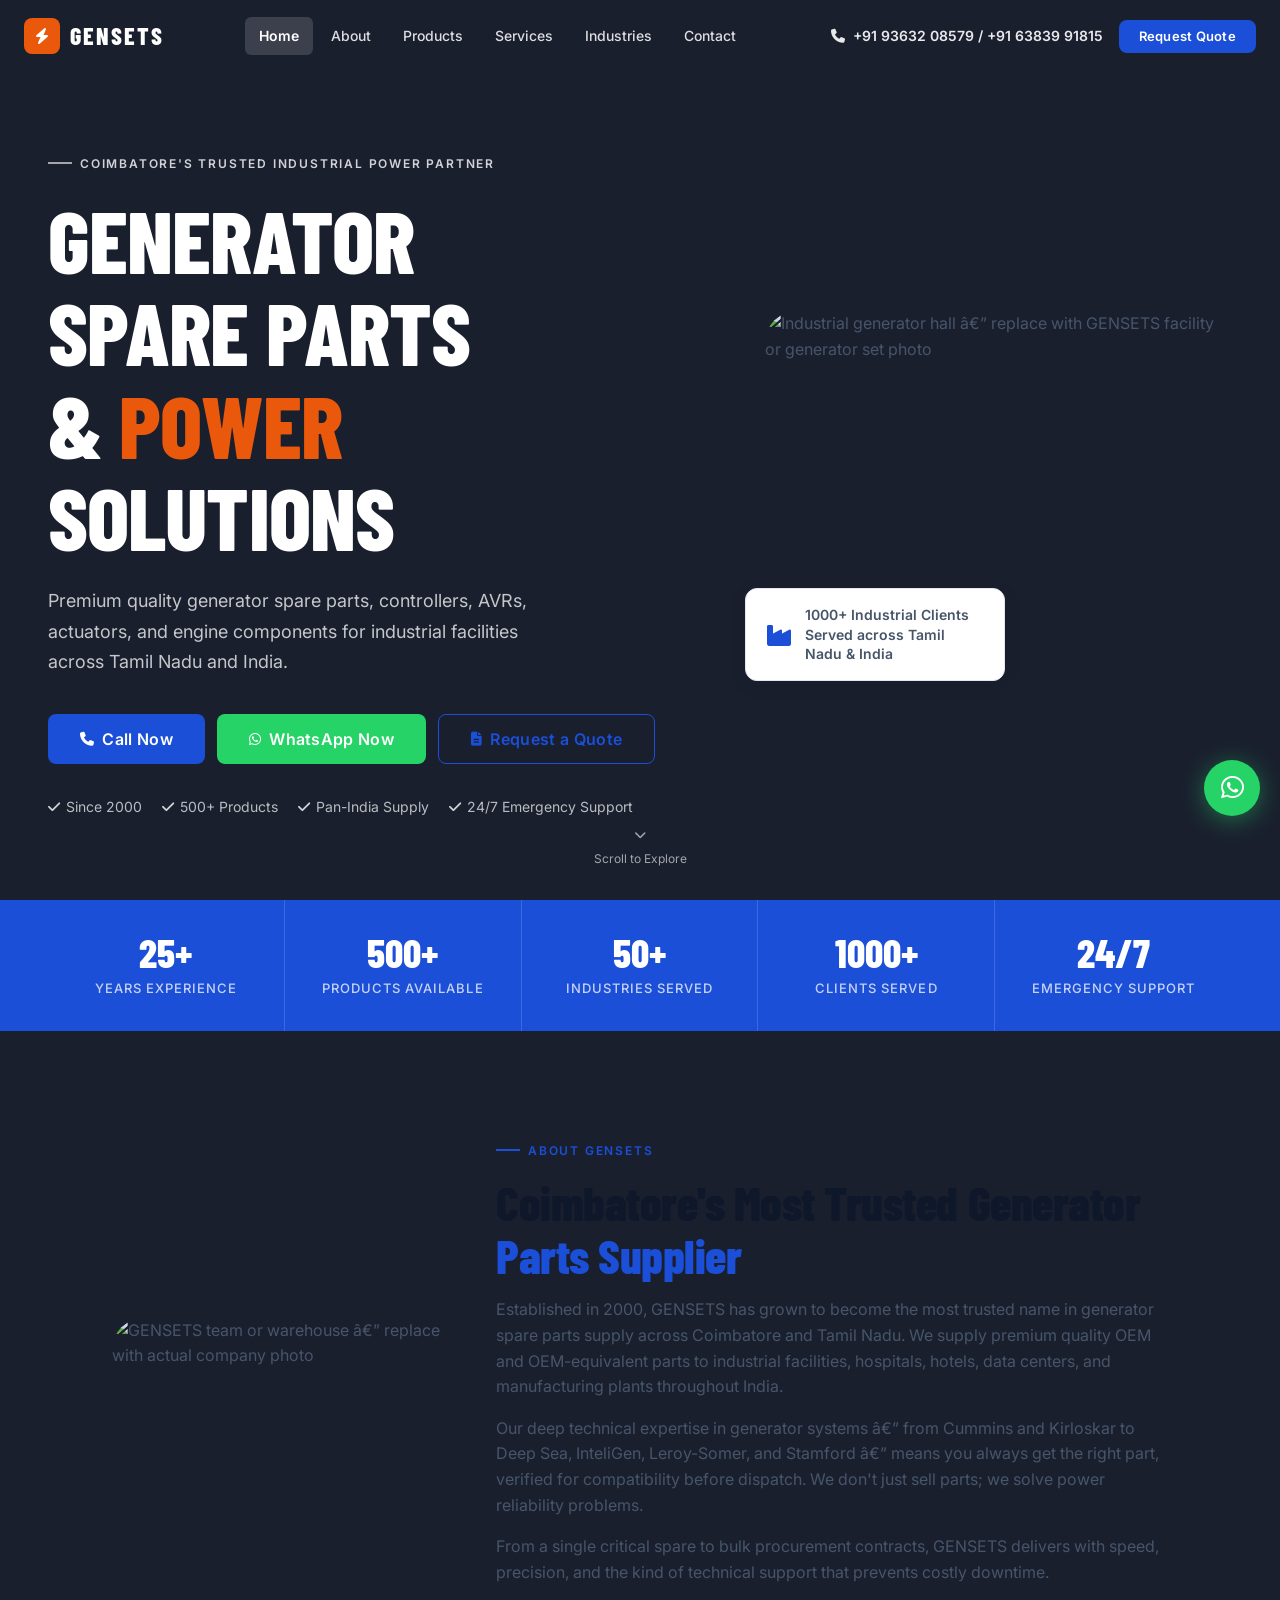
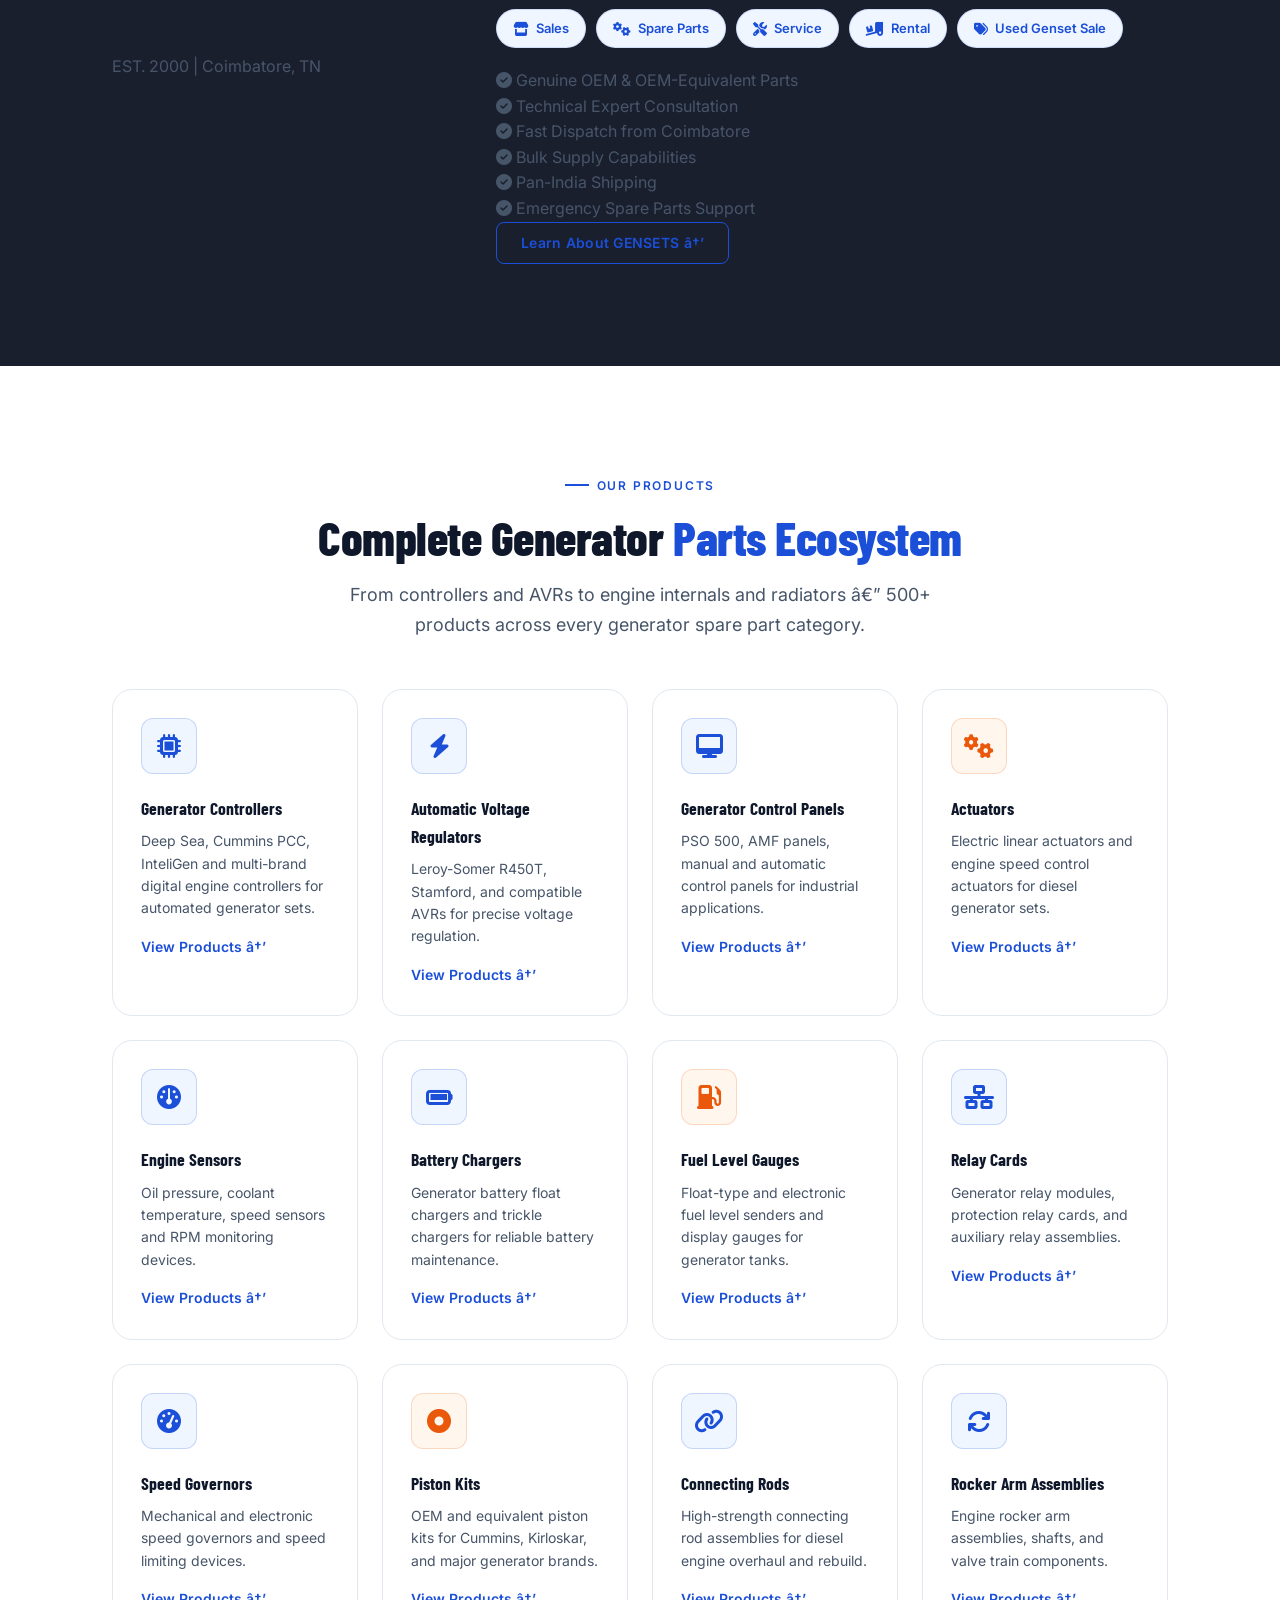
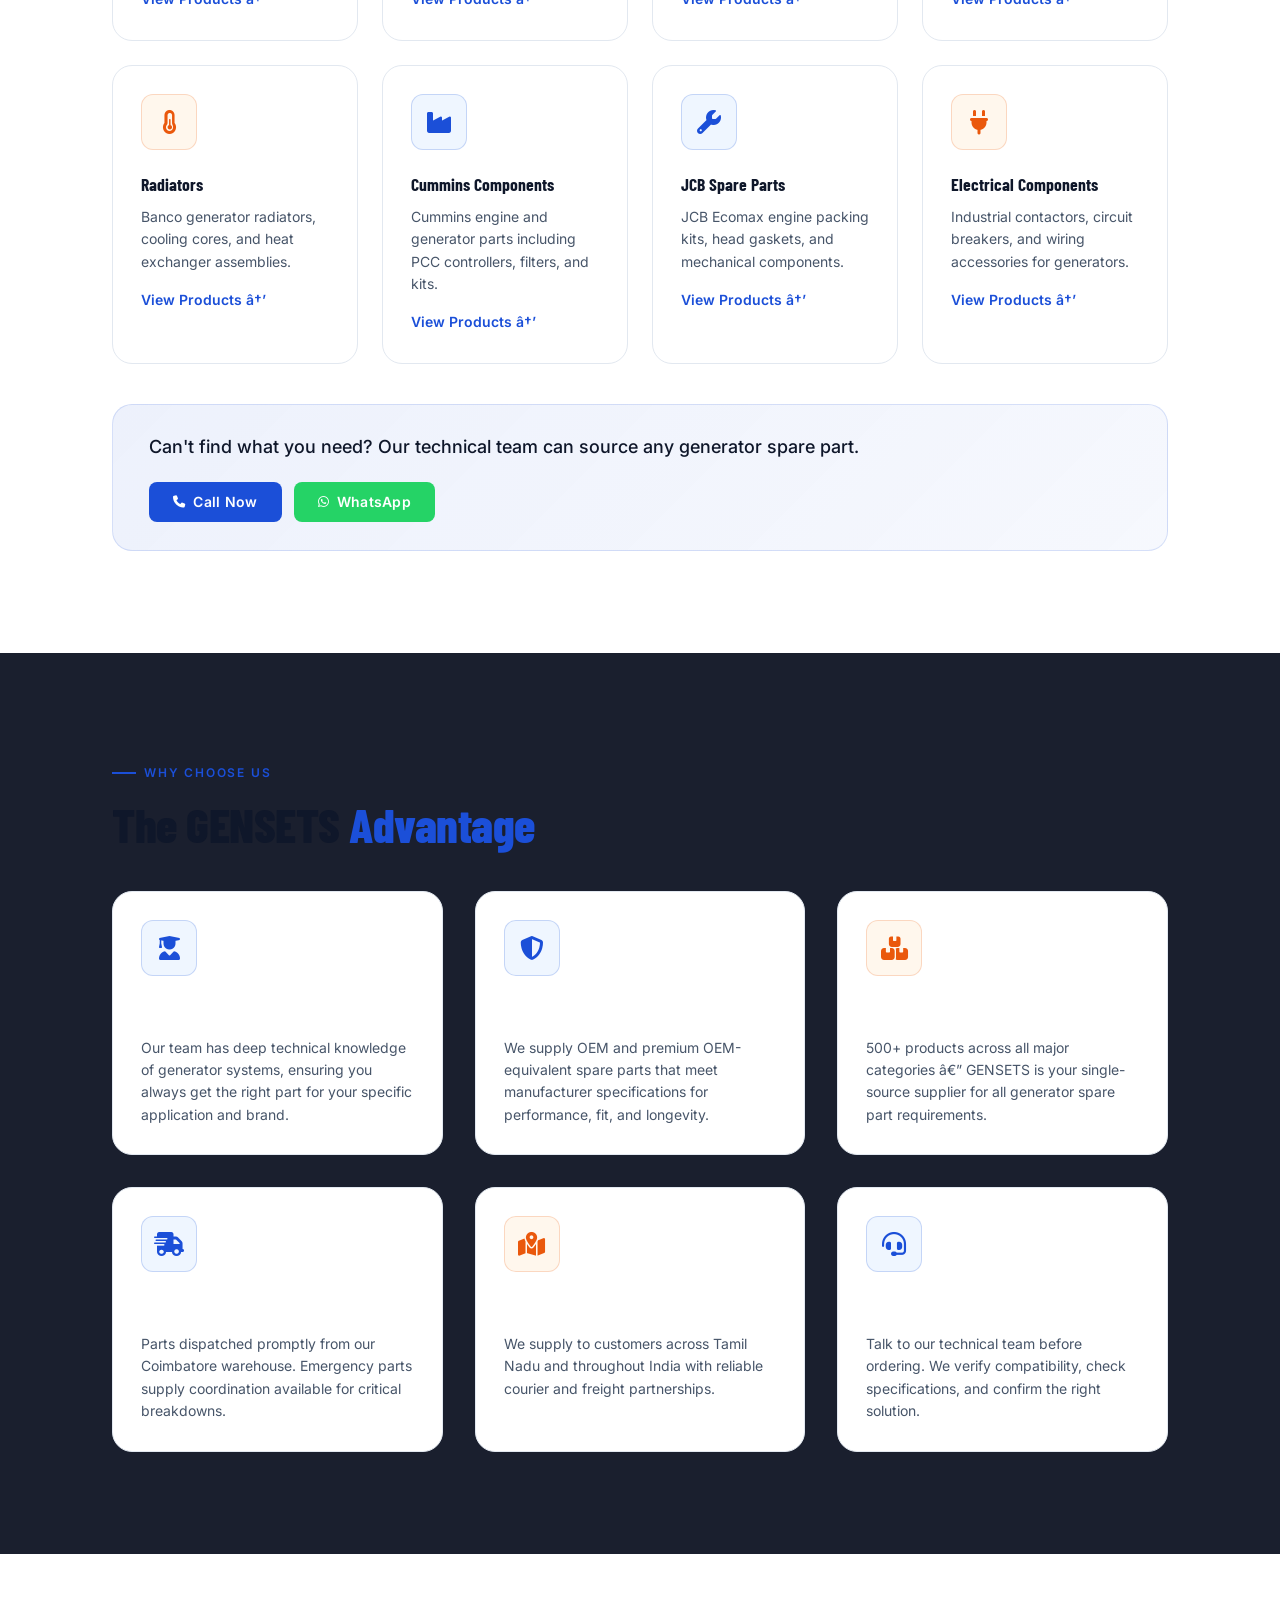
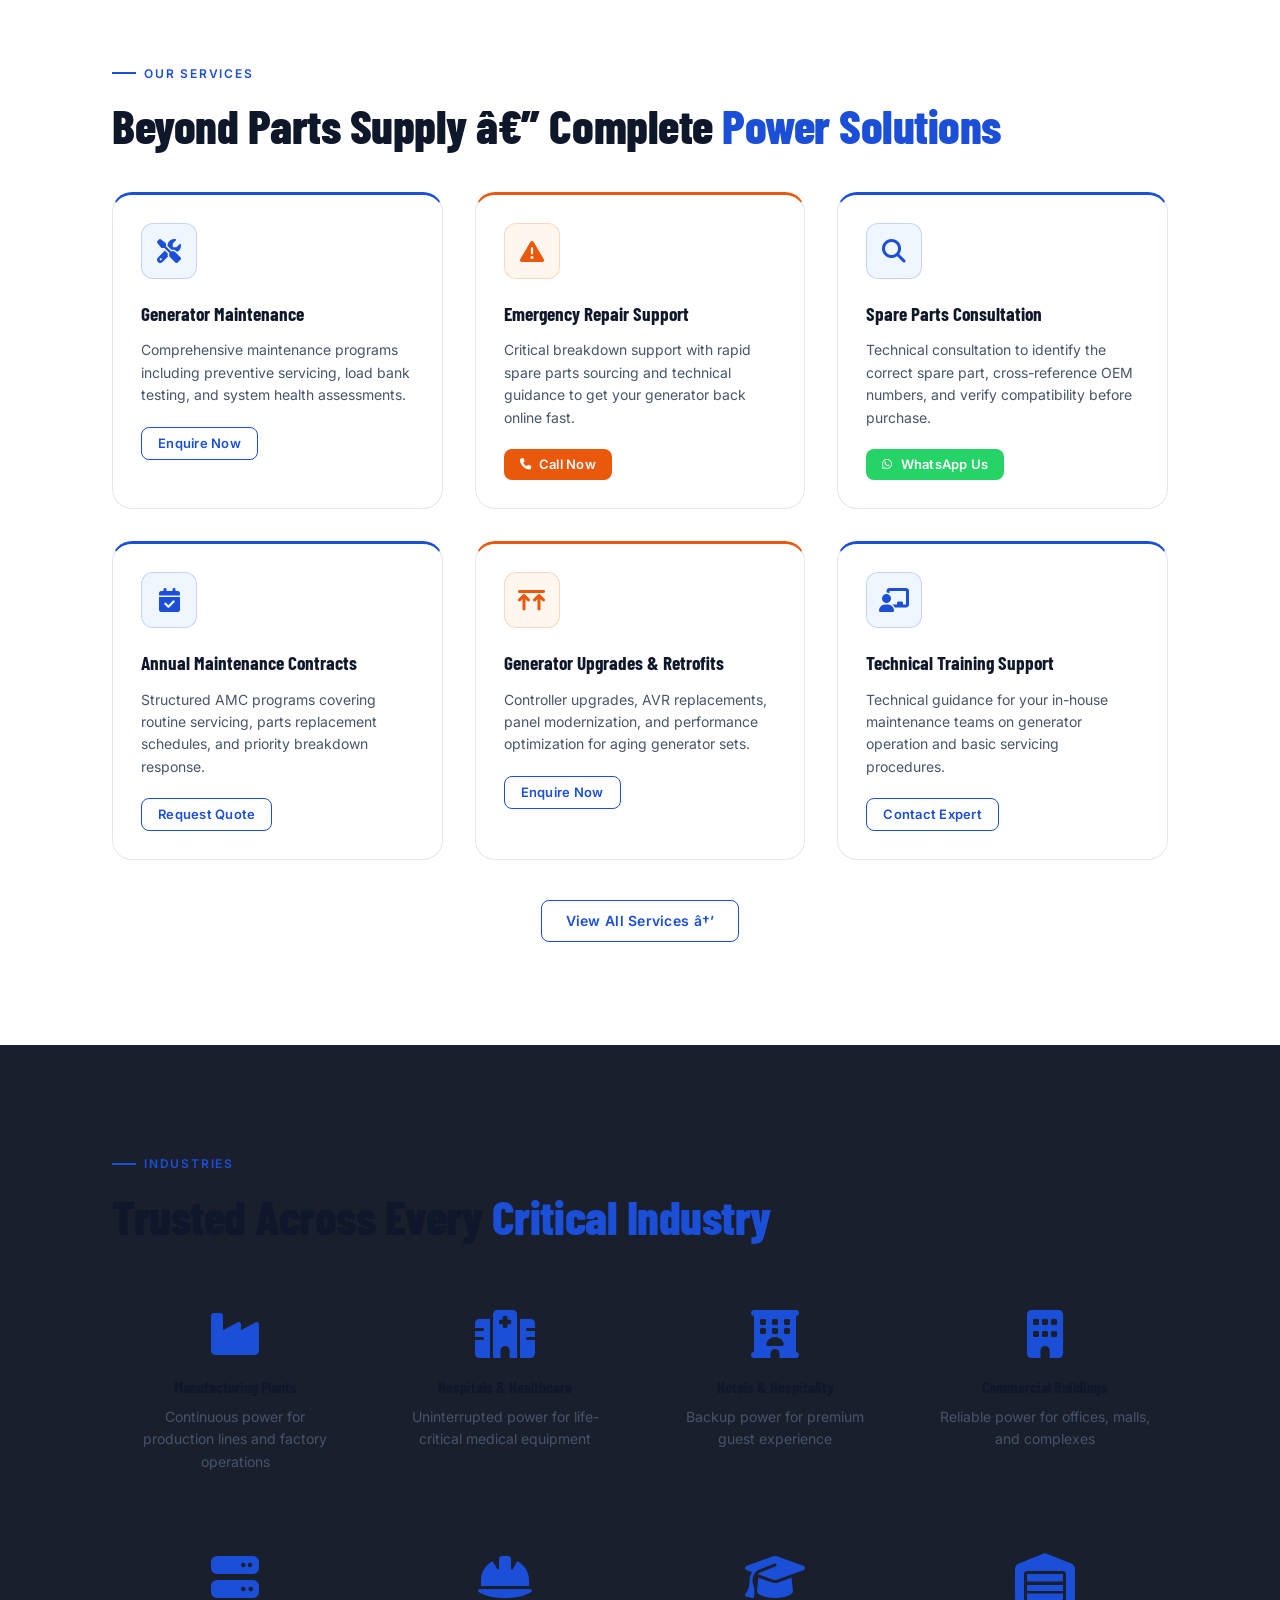
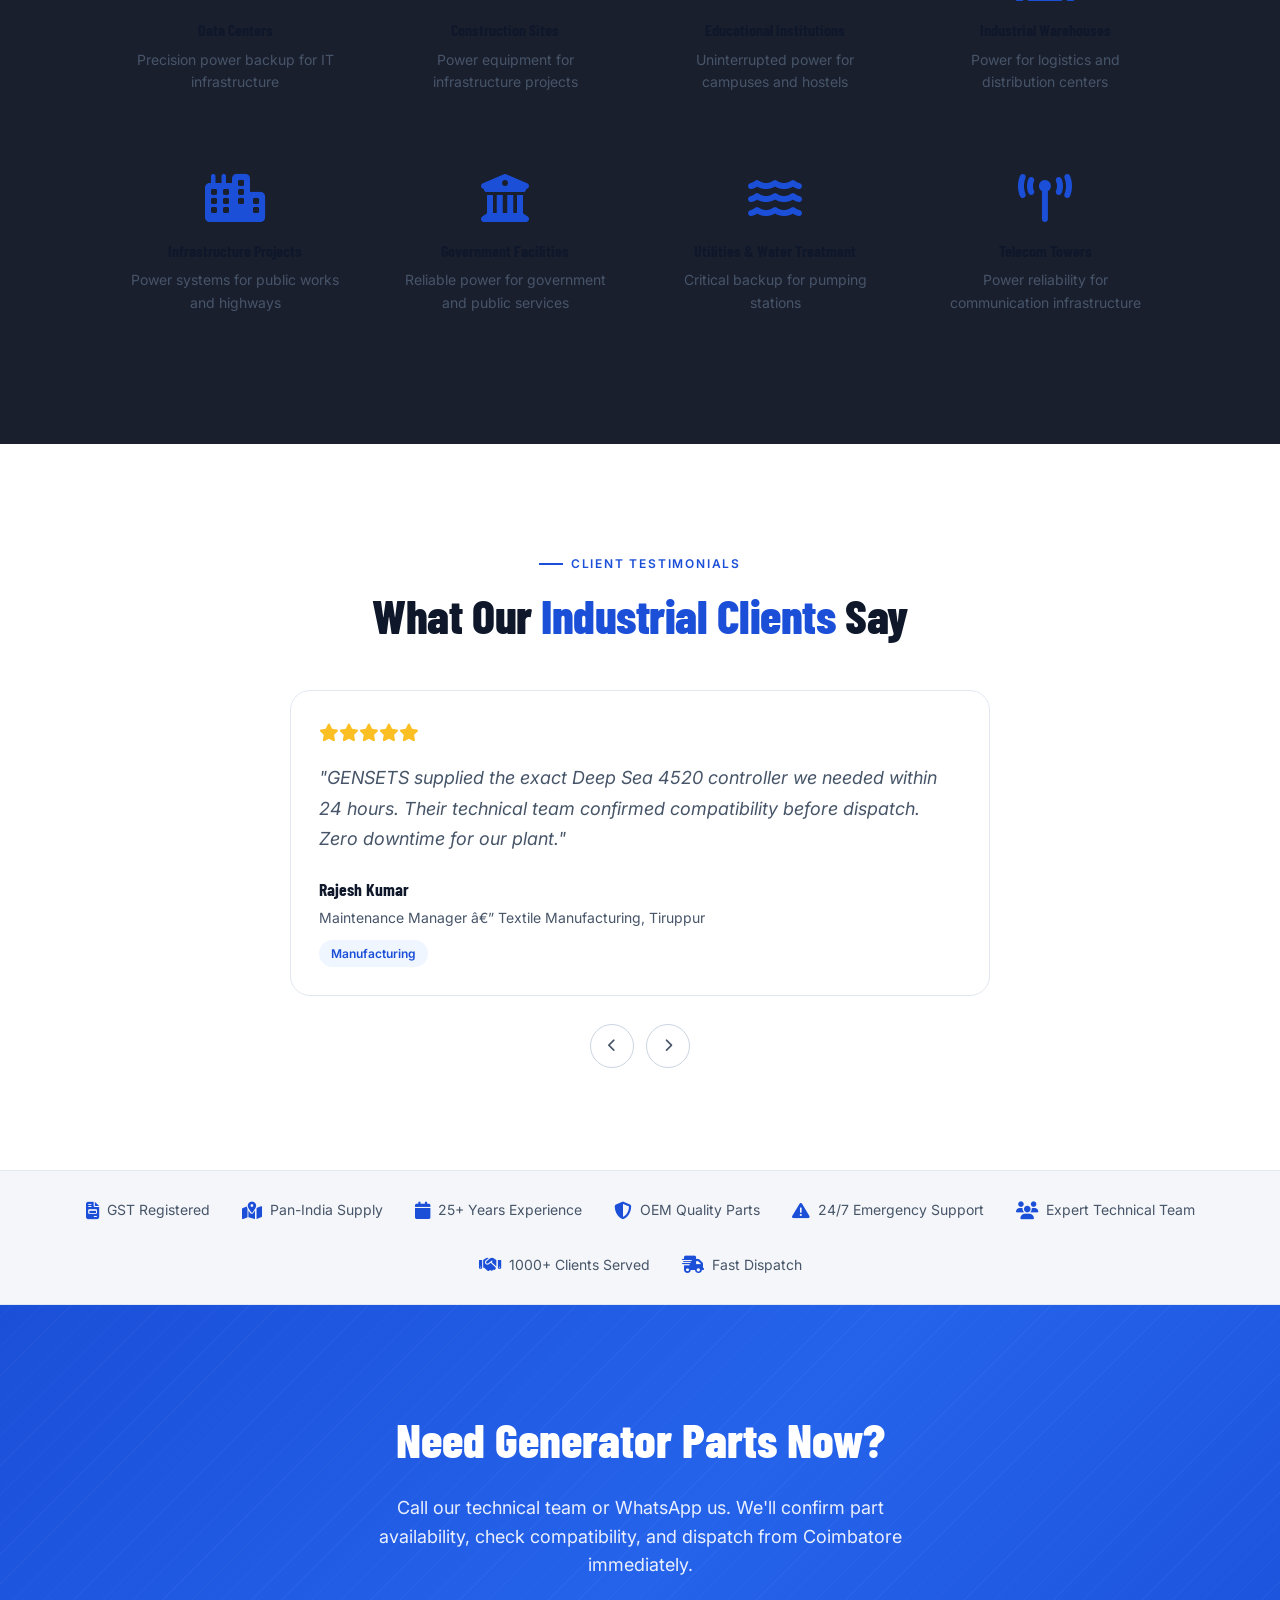
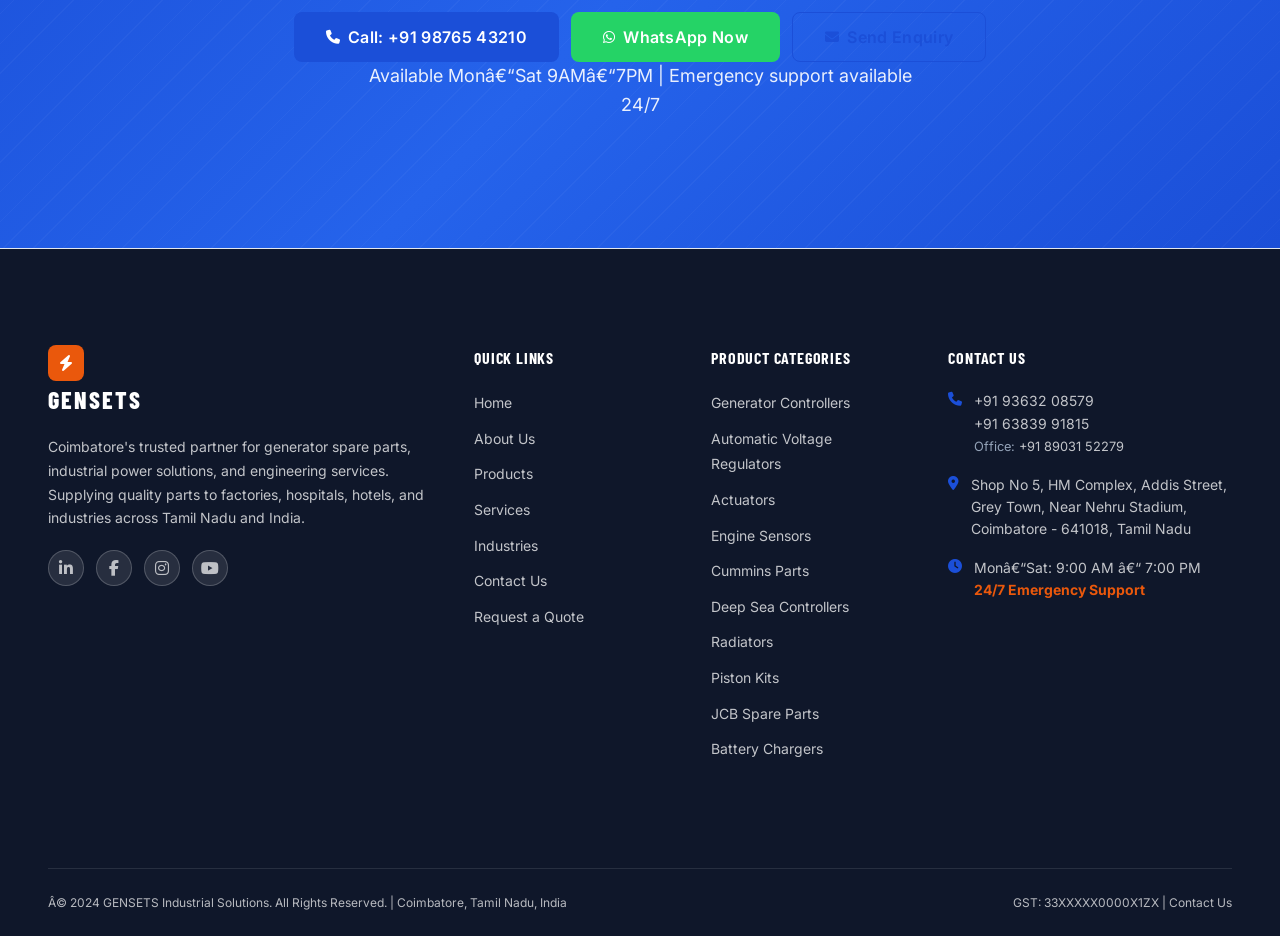
==== commit 7da20bec: "Complete GENSETS website redesign: light theme, responsive mobile, rebuilt navbar Major fixes implem" ====
--- a/index.html
+++ b/index.html
@@ -1,10 +1,10 @@
-<!DOCTYPE html>
+﻿<!DOCTYPE html>
 <html lang="en">
 <head>
   <meta charset="UTF-8">
   <meta name="viewport" content="width=device-width, initial-scale=1.0">
-  <meta name="description" content="GENSETS — Coimbatore's leading supplier of generator spare parts, AVRs, controllers, actuators, engine components and industrial power solutions. Call +91 98765 43210.">
-  <title>Home | GENSETS — Generator Spare Parts, Coimbatore</title>
+  <meta name="description" content="GENSETS â€” Coimbatore's generator experts since 2000. Sales, spare parts, service, rental, and used genset sales. Call +91 93632 08579.">
+  <title>Home | GENSETS â€” Generator Spare Parts, Coimbatore</title>
   <link rel="preconnect" href="https://fonts.googleapis.com">
   <link rel="preconnect" href="https://fonts.gstatic.com" crossorigin>
   <link href="https://fonts.googleapis.com/css2?family=Barlow+Condensed:wght@400;600;700;800&family=Inter:wght@400;500;600&display=swap" rel="stylesheet">
@@ -13,39 +13,67 @@
 </head>
 <body>
 
-<!-- HEADER -->
 <header class="site-header" id="site-header">
-  <nav class="nav-inner">
-    <a href="index.html" class="nav-logo"><i class="fa-solid fa-bolt logo-bolt"></i>GENSETS</a>
-    <ul class="nav-links">
-      <li><a href="index.html" class="active">Home</a></li>
-      <li><a href="about.html">About</a></li>
-      <li><a href="products.html">Products</a></li>
-      <li><a href="services.html">Services</a></li>
-      <li><a href="industries.html">Industries</a></li>
-      <li><a href="contact.html">Contact</a></li>
-      <li><a href="enquiry.html">Enquiry</a></li>
-    </ul>
-    <div class="nav-cta">
-      <a href="tel:+919876543210" class="nav-phone"><i class="fa-solid fa-phone"></i> +91 98765 43210</a>
-      <a href="https://wa.me/919876543210?text=Hello%20GENSETS%2C%20I%20need%20a%20quote%20for%20generator%20spare%20parts." class="btn btn-whatsapp btn-sm" target="_blank"><i class="fa-brands fa-whatsapp"></i> WhatsApp</a>
-    </div>
-    <button class="hamburger" id="hamburger" aria-label="Open menu"><i class="fa-solid fa-bars"></i></button>
-  </nav>
+  <div class="nav-container">
+    <a href="index.html" class="nav-logo">
+      <span class="logo-icon"><i class="fa-solid fa-bolt"></i></span>
+      <span class="logo-text">GENSETS</span>
+    </a>
+
+    <nav class="nav-links" role="navigation" aria-label="Main navigation">
+      <a href="index.html" class="nav-link">Home</a>
+      <a href="about.html" class="nav-link">About</a>
+      <a href="products.html" class="nav-link">Products</a>
+      <a href="services.html" class="nav-link">Services</a>
+      <a href="industries.html" class="nav-link">Industries</a>
+      <a href="contact.html" class="nav-link">Contact</a>
+    </nav>
+
+    <div class="nav-actions">
+      <a href="tel:+919363208579" class="nav-phone">
+        <i class="fa-solid fa-phone"></i>
+        <span>+91 93632 08579 / +91 63839 91815</span>
+      </a>
+      <a href="enquiry.html" class="btn btn-primary btn-nav">Request Quote</a>
+    </div>
+
+    <button class="hamburger" id="hamburger" aria-label="Open navigation menu" aria-expanded="false">
+      <span></span>
+      <span></span>
+      <span></span>
+    </button>
+  </div>
+
+  <div class="mobile-drawer" id="mobile-drawer" aria-hidden="true">
+    <div class="drawer-header">
+      <a href="index.html" class="nav-logo">
+        <span class="logo-icon"><i class="fa-solid fa-bolt"></i></span>
+        <span class="logo-text">GENSETS</span>
+      </a>
+      <button class="drawer-close" id="drawer-close" aria-label="Close menu">
+        <i class="fa-solid fa-xmark"></i>
+      </button>
+    </div>
+    <nav class="drawer-links">
+      <a href="index.html" class="drawer-link">Home</a>
+      <a href="about.html" class="drawer-link">About Us</a>
+      <a href="products.html" class="drawer-link">Products</a>
+      <a href="services.html" class="drawer-link">Services</a>
+      <a href="industries.html" class="drawer-link">Industries</a>
+      <a href="contact.html" class="drawer-link">Contact</a>
+      <a href="enquiry.html" class="drawer-link">Request a Quote</a>
+    </nav>
+    <div class="drawer-cta">
+      <a href="tel:+919363208579" class="btn btn-primary btn-full">
+        <i class="fa-solid fa-phone"></i> Call Now
+      </a>
+      <a href="https://wa.me/919363208579?text=Hello%20GENSETS%2C%20I%20need%20a%20quote%20for%20generator%20spare%20parts." class="btn btn-whatsapp btn-full" target="_blank">
+        <i class="fa-brands fa-whatsapp"></i> WhatsApp Us
+      </a>
+    </div>
+  </div>
+  <div class="drawer-overlay" id="drawer-overlay"></div>
 </header>
-
-<div class="mobile-menu" id="mobile-menu">
-  <button class="mobile-menu-close" id="mobile-menu-close"><i class="fa-solid fa-xmark"></i></button>
-  <a href="index.html">Home</a>
-  <a href="about.html">About</a>
-  <a href="products.html">Products</a>
-  <a href="services.html">Services</a>
-  <a href="industries.html">Industries</a>
-  <a href="contact.html">Contact</a>
-  <a href="enquiry.html">Enquiry</a>
-  <a href="tel:+919876543210" class="btn btn-primary mt-md"><i class="fa-solid fa-phone"></i> Call Now</a>
-  <a href="https://wa.me/919876543210?text=Hello%20GENSETS" class="btn btn-whatsapp" target="_blank"><i class="fa-brands fa-whatsapp"></i> WhatsApp</a>
-</div>
 
 <!-- SECTION 1: HERO -->
 <section class="hero grid-texture">
@@ -61,12 +89,12 @@
         </h1>
         <p class="hero-sub">Premium quality generator spare parts, controllers, AVRs, actuators, and engine components for industrial facilities across Tamil Nadu and India.</p>
         <div class="hero-cta">
-          <a href="tel:+919876543210" class="btn btn-primary btn-lg"><i class="fa-solid fa-phone"></i> Call Now</a>
-          <a href="https://wa.me/919876543210?text=Hello%20GENSETS%2C%20I%20need%20a%20quote%20for%20generator%20spare%20parts." class="btn btn-whatsapp btn-lg" target="_blank"><i class="fa-brands fa-whatsapp"></i> WhatsApp Now</a>
+          <a href="tel:+919363208579" class="btn btn-primary btn-lg"><i class="fa-solid fa-phone"></i> Call Now</a>
+          <a href="https://wa.me/919363208579?text=Hello%20GENSETS%2C%20I%20need%20a%20quote%20for%20generator%20spare%20parts." class="btn btn-whatsapp btn-lg" target="_blank"><i class="fa-brands fa-whatsapp"></i> WhatsApp Now</a>
           <a href="enquiry.html" class="btn btn-outline btn-lg"><i class="fa-solid fa-file-lines"></i> Request a Quote</a>
         </div>
         <div class="trust-badges">
-          <span class="trust-badge"><i class="fa-solid fa-check"></i> 15+ Years Experience</span>
+          <span class="trust-badge"><i class="fa-solid fa-check"></i> Since 2000</span>
           <span class="trust-badge"><i class="fa-solid fa-check"></i> 500+ Products</span>
           <span class="trust-badge"><i class="fa-solid fa-check"></i> Pan-India Supply</span>
           <span class="trust-badge"><i class="fa-solid fa-check"></i> 24/7 Emergency Support</span>
@@ -74,7 +102,7 @@
       </div>
       <div class="hero-img-col">
         <div class="hero-img-wrapper img-wrapper" data-replace="hero-generator-hall">
-          <img src="https://images.unsplash.com/photo-1621905251918-48416bd8575a?w=1200&q=80&fit=crop" alt="Industrial generator hall — replace with GENSETS facility or generator set photo" class="site-img" loading="lazy">
+          <img src="https://images.unsplash.com/photo-1621905251918-48416bd8575a?w=1200&q=80&fit=crop" alt="Industrial generator hall â€” replace with GENSETS facility or generator set photo" class="site-img" loading="lazy">
         </div>
         <div class="hero-stat-card">
           <i class="fa-solid fa-industry"></i>
@@ -94,7 +122,7 @@
   <div class="container">
     <div class="stats-grid">
       <div class="stat-item">
-        <div class="stat-number" data-target="15" data-suffix="+">15+</div>
+        <div class="stat-number" data-target="25" data-suffix="+">25+</div>
         <div class="stat-label">Years Experience</div>
       </div>
       <div class="stat-item">
@@ -123,16 +151,23 @@
     <div class="grid-1-2">
       <div class="overview-img-wrap">
         <div class="img-wrapper" data-replace="about-company-overview" style="aspect-ratio:1/1;border-radius:var(--radius-xl);overflow:hidden;">
-          <img src="https://images.unsplash.com/photo-1553413077-190dd305871c?w=800&q=80&fit=crop" alt="GENSETS team or warehouse — replace with actual company photo" class="site-img" loading="lazy">
-        </div>
-        <div class="overview-badge">EST. 2009 | Coimbatore, TN</div>
+          <img src="https://images.unsplash.com/photo-1553413077-190dd305871c?w=800&q=80&fit=crop" alt="GENSETS team or warehouse â€” replace with actual company photo" class="site-img" loading="lazy">
+        </div>
+        <div class="overview-badge">EST. 2000 | Coimbatore, TN</div>
       </div>
       <div class="reveal">
         <div class="section-label">About GENSETS</div>
         <h2 class="section-heading">Coimbatore's Most Trusted Generator <span class="accent">Parts Supplier</span></h2>
-        <p style="color:var(--color-silver);margin-bottom:16px;">Established in 2009, GENSETS has grown to become the most trusted name in generator spare parts supply across Coimbatore and Tamil Nadu. We supply premium quality OEM and OEM-equivalent parts to industrial facilities, hospitals, hotels, data centers, and manufacturing plants throughout India.</p>
-        <p style="color:var(--color-silver);margin-bottom:16px;">Our deep technical expertise in generator systems — from Cummins and Kirloskar to Deep Sea, InteliGen, Leroy-Somer, and Stamford — means you always get the right part, verified for compatibility before dispatch. We don't just sell parts; we solve power reliability problems.</p>
-        <p style="color:var(--color-silver);margin-bottom:24px;">From a single critical spare to bulk procurement contracts, GENSETS delivers with speed, precision, and the kind of technical support that prevents costly downtime.</p>
+        <p style="color:var(--color-text-body);margin-bottom:16px;">Established in 2000, GENSETS has grown to become the most trusted name in generator spare parts supply across Coimbatore and Tamil Nadu. We supply premium quality OEM and OEM-equivalent parts to industrial facilities, hospitals, hotels, data centers, and manufacturing plants throughout India.</p>
+        <p style="color:var(--color-text-body);margin-bottom:16px;">Our deep technical expertise in generator systems â€” from Cummins and Kirloskar to Deep Sea, InteliGen, Leroy-Somer, and Stamford â€” means you always get the right part, verified for compatibility before dispatch. We don't just sell parts; we solve power reliability problems.</p>
+        <p style="color:var(--color-text-body);margin-bottom:24px;">From a single critical spare to bulk procurement contracts, GENSETS delivers with speed, precision, and the kind of technical support that prevents costly downtime.</p>
+        <div class="service-types-row">
+          <span class="stype-badge"><i class="fa-solid fa-store"></i> Sales</span>
+          <span class="stype-badge"><i class="fa-solid fa-gears"></i> Spare Parts</span>
+          <span class="stype-badge"><i class="fa-solid fa-screwdriver-wrench"></i> Service</span>
+          <span class="stype-badge"><i class="fa-solid fa-truck-ramp-box"></i> Rental</span>
+          <span class="stype-badge"><i class="fa-solid fa-tags"></i> Used Genset Sale</span>
+        </div>
         <div class="checklist">
           <div class="checklist-item"><i class="fa-solid fa-circle-check"></i> Genuine OEM &amp; OEM-Equivalent Parts</div>
           <div class="checklist-item"><i class="fa-solid fa-circle-check"></i> Technical Expert Consultation</div>
@@ -141,7 +176,7 @@
           <div class="checklist-item"><i class="fa-solid fa-circle-check"></i> Pan-India Shipping</div>
           <div class="checklist-item"><i class="fa-solid fa-circle-check"></i> Emergency Spare Parts Support</div>
         </div>
-        <a href="about.html" class="btn btn-outline">Learn About GENSETS →</a>
+        <a href="about.html" class="btn btn-outline">Learn About GENSETS â†’</a>
       </div>
     </div>
   </div>
@@ -153,31 +188,31 @@
     <div class="text-center" style="margin-bottom:3rem;">
       <div class="section-label" style="justify-content:center;">Our Products</div>
       <h2 class="section-heading">Complete Generator <span class="accent">Parts Ecosystem</span></h2>
-      <p class="section-subtext" style="margin:0 auto;">From controllers and AVRs to engine internals and radiators — 500+ products across every generator spare part category.</p>
+      <p class="section-subtext" style="margin:0 auto;">From controllers and AVRs to engine internals and radiators â€” 500+ products across every generator spare part category.</p>
     </div>
     <div class="grid-4">
-      <div class="card cat-card reveal"><div class="icon-box"><i class="fa-solid fa-microchip"></i></div><h3>Generator Controllers</h3><p>Deep Sea, Cummins PCC, InteliGen and multi-brand digital engine controllers for automated generator sets.</p><a href="products.html">View Products →</a></div>
-      <div class="card cat-card reveal reveal-delay-1"><div class="icon-box"><i class="fa-solid fa-bolt"></i></div><h3>Automatic Voltage Regulators</h3><p>Leroy-Somer R450T, Stamford, and compatible AVRs for precise voltage regulation.</p><a href="products.html">View Products →</a></div>
-      <div class="card cat-card reveal reveal-delay-2"><div class="icon-box"><i class="fa-solid fa-desktop"></i></div><h3>Generator Control Panels</h3><p>PSO 500, AMF panels, manual and automatic control panels for industrial applications.</p><a href="products.html">View Products →</a></div>
-      <div class="card cat-card reveal reveal-delay-3"><div class="icon-box icon-box-orange"><i class="fa-solid fa-cogs"></i></div><h3>Actuators</h3><p>Electric linear actuators and engine speed control actuators for diesel generator sets.</p><a href="products.html">View Products →</a></div>
-      <div class="card cat-card reveal"><div class="icon-box"><i class="fa-solid fa-gauge"></i></div><h3>Engine Sensors</h3><p>Oil pressure, coolant temperature, speed sensors and RPM monitoring devices.</p><a href="products.html">View Products →</a></div>
-      <div class="card cat-card reveal reveal-delay-1"><div class="icon-box"><i class="fa-solid fa-battery-full"></i></div><h3>Battery Chargers</h3><p>Generator battery float chargers and trickle chargers for reliable battery maintenance.</p><a href="products.html">View Products →</a></div>
-      <div class="card cat-card reveal reveal-delay-2"><div class="icon-box icon-box-orange"><i class="fa-solid fa-gas-pump"></i></div><h3>Fuel Level Gauges</h3><p>Float-type and electronic fuel level senders and display gauges for generator tanks.</p><a href="products.html">View Products →</a></div>
-      <div class="card cat-card reveal reveal-delay-3"><div class="icon-box"><i class="fa-solid fa-network-wired"></i></div><h3>Relay Cards</h3><p>Generator relay modules, protection relay cards, and auxiliary relay assemblies.</p><a href="products.html">View Products →</a></div>
-      <div class="card cat-card reveal"><div class="icon-box"><i class="fa-solid fa-tachometer-alt"></i></div><h3>Speed Governors</h3><p>Mechanical and electronic speed governors and speed limiting devices.</p><a href="products.html">View Products →</a></div>
-      <div class="card cat-card reveal reveal-delay-1"><div class="icon-box icon-box-orange"><i class="fa-solid fa-circle-dot"></i></div><h3>Piston Kits</h3><p>OEM and equivalent piston kits for Cummins, Kirloskar, and major generator brands.</p><a href="products.html">View Products →</a></div>
-      <div class="card cat-card reveal reveal-delay-2"><div class="icon-box"><i class="fa-solid fa-link"></i></div><h3>Connecting Rods</h3><p>High-strength connecting rod assemblies for diesel engine overhaul and rebuild.</p><a href="products.html">View Products →</a></div>
-      <div class="card cat-card reveal reveal-delay-3"><div class="icon-box"><i class="fa-solid fa-arrows-rotate"></i></div><h3>Rocker Arm Assemblies</h3><p>Engine rocker arm assemblies, shafts, and valve train components.</p><a href="products.html">View Products →</a></div>
-      <div class="card cat-card reveal"><div class="icon-box icon-box-orange"><i class="fa-solid fa-temperature-half"></i></div><h3>Radiators</h3><p>Banco generator radiators, cooling cores, and heat exchanger assemblies.</p><a href="products.html">View Products →</a></div>
-      <div class="card cat-card reveal reveal-delay-1"><div class="icon-box"><i class="fa-solid fa-industry"></i></div><h3>Cummins Components</h3><p>Cummins engine and generator parts including PCC controllers, filters, and kits.</p><a href="products.html">View Products →</a></div>
-      <div class="card cat-card reveal reveal-delay-2"><div class="icon-box"><i class="fa-solid fa-wrench"></i></div><h3>JCB Spare Parts</h3><p>JCB Ecomax engine packing kits, head gaskets, and mechanical components.</p><a href="products.html">View Products →</a></div>
-      <div class="card cat-card reveal reveal-delay-3"><div class="icon-box icon-box-orange"><i class="fa-solid fa-plug"></i></div><h3>Electrical Components</h3><p>Industrial contactors, circuit breakers, and wiring accessories for generators.</p><a href="products.html">View Products →</a></div>
+      <div class="card cat-card reveal"><div class="icon-box"><i class="fa-solid fa-microchip"></i></div><h3>Generator Controllers</h3><p>Deep Sea, Cummins PCC, InteliGen and multi-brand digital engine controllers for automated generator sets.</p><a href="products.html">View Products â†’</a></div>
+      <div class="card cat-card reveal reveal-delay-1"><div class="icon-box"><i class="fa-solid fa-bolt"></i></div><h3>Automatic Voltage Regulators</h3><p>Leroy-Somer R450T, Stamford, and compatible AVRs for precise voltage regulation.</p><a href="products.html">View Products â†’</a></div>
+      <div class="card cat-card reveal reveal-delay-2"><div class="icon-box"><i class="fa-solid fa-desktop"></i></div><h3>Generator Control Panels</h3><p>PSO 500, AMF panels, manual and automatic control panels for industrial applications.</p><a href="products.html">View Products â†’</a></div>
+      <div class="card cat-card reveal reveal-delay-3"><div class="icon-box icon-box-orange"><i class="fa-solid fa-cogs"></i></div><h3>Actuators</h3><p>Electric linear actuators and engine speed control actuators for diesel generator sets.</p><a href="products.html">View Products â†’</a></div>
+      <div class="card cat-card reveal"><div class="icon-box"><i class="fa-solid fa-gauge"></i></div><h3>Engine Sensors</h3><p>Oil pressure, coolant temperature, speed sensors and RPM monitoring devices.</p><a href="products.html">View Products â†’</a></div>
+      <div class="card cat-card reveal reveal-delay-1"><div class="icon-box"><i class="fa-solid fa-battery-full"></i></div><h3>Battery Chargers</h3><p>Generator battery float chargers and trickle chargers for reliable battery maintenance.</p><a href="products.html">View Products â†’</a></div>
+      <div class="card cat-card reveal reveal-delay-2"><div class="icon-box icon-box-orange"><i class="fa-solid fa-gas-pump"></i></div><h3>Fuel Level Gauges</h3><p>Float-type and electronic fuel level senders and display gauges for generator tanks.</p><a href="products.html">View Products â†’</a></div>
+      <div class="card cat-card reveal reveal-delay-3"><div class="icon-box"><i class="fa-solid fa-network-wired"></i></div><h3>Relay Cards</h3><p>Generator relay modules, protection relay cards, and auxiliary relay assemblies.</p><a href="products.html">View Products â†’</a></div>
+      <div class="card cat-card reveal"><div class="icon-box"><i class="fa-solid fa-tachometer-alt"></i></div><h3>Speed Governors</h3><p>Mechanical and electronic speed governors and speed limiting devices.</p><a href="products.html">View Products â†’</a></div>
+      <div class="card cat-card reveal reveal-delay-1"><div class="icon-box icon-box-orange"><i class="fa-solid fa-circle-dot"></i></div><h3>Piston Kits</h3><p>OEM and equivalent piston kits for Cummins, Kirloskar, and major generator brands.</p><a href="products.html">View Products â†’</a></div>
+      <div class="card cat-card reveal reveal-delay-2"><div class="icon-box"><i class="fa-solid fa-link"></i></div><h3>Connecting Rods</h3><p>High-strength connecting rod assemblies for diesel engine overhaul and rebuild.</p><a href="products.html">View Products â†’</a></div>
+      <div class="card cat-card reveal reveal-delay-3"><div class="icon-box"><i class="fa-solid fa-arrows-rotate"></i></div><h3>Rocker Arm Assemblies</h3><p>Engine rocker arm assemblies, shafts, and valve train components.</p><a href="products.html">View Products â†’</a></div>
+      <div class="card cat-card reveal"><div class="icon-box icon-box-orange"><i class="fa-solid fa-temperature-half"></i></div><h3>Radiators</h3><p>Banco generator radiators, cooling cores, and heat exchanger assemblies.</p><a href="products.html">View Products â†’</a></div>
+      <div class="card cat-card reveal reveal-delay-1"><div class="icon-box"><i class="fa-solid fa-industry"></i></div><h3>Cummins Components</h3><p>Cummins engine and generator parts including PCC controllers, filters, and kits.</p><a href="products.html">View Products â†’</a></div>
+      <div class="card cat-card reveal reveal-delay-2"><div class="icon-box"><i class="fa-solid fa-wrench"></i></div><h3>JCB Spare Parts</h3><p>JCB Ecomax engine packing kits, head gaskets, and mechanical components.</p><a href="products.html">View Products â†’</a></div>
+      <div class="card cat-card reveal reveal-delay-3"><div class="icon-box icon-box-orange"><i class="fa-solid fa-plug"></i></div><h3>Electrical Components</h3><p>Industrial contactors, circuit breakers, and wiring accessories for generators.</p><a href="products.html">View Products â†’</a></div>
     </div>
     <div class="cat-banner reveal">
       <p>Can't find what you need? Our technical team can source any generator spare part.</p>
       <div style="display:flex;gap:12px;flex-wrap:wrap;">
-        <a href="tel:+919876543210" class="btn btn-primary"><i class="fa-solid fa-phone"></i> Call Now</a>
-        <a href="https://wa.me/919876543210?text=Hello%20GENSETS%2C%20I%20need%20a%20quote%20for%20generator%20spare%20parts." class="btn btn-whatsapp" target="_blank"><i class="fa-brands fa-whatsapp"></i> WhatsApp</a>
+        <a href="tel:+919363208579" class="btn btn-primary"><i class="fa-solid fa-phone"></i> Call Now</a>
+        <a href="https://wa.me/919363208579?text=Hello%20GENSETS%2C%20I%20need%20a%20quote%20for%20generator%20spare%20parts." class="btn btn-whatsapp" target="_blank"><i class="fa-brands fa-whatsapp"></i> WhatsApp</a>
       </div>
     </div>
   </div>
@@ -191,7 +226,7 @@
     <div class="grid-3" style="margin-top:2.5rem;">
       <div class="card reveal"><div class="icon-box"><i class="fa-solid fa-user-graduate"></i></div><h3 style="font-family:var(--font-display);font-size:1.2rem;font-weight:700;color:var(--color-white);margin-bottom:10px;">Technical Expertise</h3><p style="font-size:var(--text-sm);color:var(--color-silver);">Our team has deep technical knowledge of generator systems, ensuring you always get the right part for your specific application and brand.</p></div>
       <div class="card reveal reveal-delay-1"><div class="icon-box"><i class="fa-solid fa-shield-halved"></i></div><h3 style="font-family:var(--font-display);font-size:1.2rem;font-weight:700;color:var(--color-white);margin-bottom:10px;">Genuine Quality Parts</h3><p style="font-size:var(--text-sm);color:var(--color-silver);">We supply OEM and premium OEM-equivalent spare parts that meet manufacturer specifications for performance, fit, and longevity.</p></div>
-      <div class="card card-orange reveal reveal-delay-2"><div class="icon-box icon-box-orange"><i class="fa-solid fa-boxes-stacked"></i></div><h3 style="font-family:var(--font-display);font-size:1.2rem;font-weight:700;color:var(--color-white);margin-bottom:10px;">Wide Product Range</h3><p style="font-size:var(--text-sm);color:var(--color-silver);">500+ products across all major categories — GENSETS is your single-source supplier for all generator spare part requirements.</p></div>
+      <div class="card card-orange reveal reveal-delay-2"><div class="icon-box icon-box-orange"><i class="fa-solid fa-boxes-stacked"></i></div><h3 style="font-family:var(--font-display);font-size:1.2rem;font-weight:700;color:var(--color-white);margin-bottom:10px;">Wide Product Range</h3><p style="font-size:var(--text-sm);color:var(--color-silver);">500+ products across all major categories â€” GENSETS is your single-source supplier for all generator spare part requirements.</p></div>
       <div class="card reveal reveal-delay-1"><div class="icon-box"><i class="fa-solid fa-truck-fast"></i></div><h3 style="font-family:var(--font-display);font-size:1.2rem;font-weight:700;color:var(--color-white);margin-bottom:10px;">Fast Dispatch</h3><p style="font-size:var(--text-sm);color:var(--color-silver);">Parts dispatched promptly from our Coimbatore warehouse. Emergency parts supply coordination available for critical breakdowns.</p></div>
       <div class="card card-orange reveal reveal-delay-2"><div class="icon-box icon-box-orange"><i class="fa-solid fa-map-location-dot"></i></div><h3 style="font-family:var(--font-display);font-size:1.2rem;font-weight:700;color:var(--color-white);margin-bottom:10px;">Pan-India Supply</h3><p style="font-size:var(--text-sm);color:var(--color-silver);">We supply to customers across Tamil Nadu and throughout India with reliable courier and freight partnerships.</p></div>
       <div class="card reveal reveal-delay-3"><div class="icon-box"><i class="fa-solid fa-headset"></i></div><h3 style="font-family:var(--font-display);font-size:1.2rem;font-weight:700;color:var(--color-white);margin-bottom:10px;">Expert Consultation</h3><p style="font-size:var(--text-sm);color:var(--color-silver);">Talk to our technical team before ordering. We verify compatibility, check specifications, and confirm the right solution.</p></div>
@@ -203,7 +238,7 @@
 <section class="section section-alt">
   <div class="container">
     <div class="section-label">Our Services</div>
-    <h2 class="section-heading">Beyond Parts Supply — Complete <span class="accent">Power Solutions</span></h2>
+    <h2 class="section-heading">Beyond Parts Supply â€” Complete <span class="accent">Power Solutions</span></h2>
     <div class="grid-3" style="margin-top:2.5rem;">
       <div class="card service-card service-top-border reveal">
         <div class="icon-box"><i class="fa-solid fa-screwdriver-wrench"></i></div>
@@ -215,13 +250,13 @@
         <div class="icon-box icon-box-orange"><i class="fa-solid fa-triangle-exclamation"></i></div>
         <h3>Emergency Repair Support</h3>
         <p>Critical breakdown support with rapid spare parts sourcing and technical guidance to get your generator back online fast.</p>
-        <a href="tel:+919876543210" class="btn btn-orange btn-sm"><i class="fa-solid fa-phone"></i> Call Now</a>
+        <a href="tel:+919363208579" class="btn btn-orange btn-sm"><i class="fa-solid fa-phone"></i> Call Now</a>
       </div>
       <div class="card service-card service-top-border reveal reveal-delay-2">
         <div class="icon-box"><i class="fa-solid fa-magnifying-glass"></i></div>
         <h3>Spare Parts Consultation</h3>
         <p>Technical consultation to identify the correct spare part, cross-reference OEM numbers, and verify compatibility before purchase.</p>
-        <a href="https://wa.me/919876543210?text=Hello%20GENSETS%2C%20I%20need%20a%20quote%20for%20generator%20spare%20parts." class="btn btn-whatsapp btn-sm" target="_blank"><i class="fa-brands fa-whatsapp"></i> WhatsApp Us</a>
+        <a href="https://wa.me/919363208579?text=Hello%20GENSETS%2C%20I%20need%20a%20quote%20for%20generator%20spare%20parts." class="btn btn-whatsapp btn-sm" target="_blank"><i class="fa-brands fa-whatsapp"></i> WhatsApp Us</a>
       </div>
       <div class="card service-card service-top-border reveal">
         <div class="icon-box"><i class="fa-solid fa-calendar-check"></i></div>
@@ -243,7 +278,7 @@
       </div>
     </div>
     <div style="text-align:center;margin-top:2.5rem;">
-      <a href="services.html" class="btn btn-outline">View All Services →</a>
+      <a href="services.html" class="btn btn-outline">View All Services â†’</a>
     </div>
   </div>
 </section>
@@ -283,7 +318,7 @@
           <div class="testi-stars"><i class="fa-solid fa-star"></i><i class="fa-solid fa-star"></i><i class="fa-solid fa-star"></i><i class="fa-solid fa-star"></i><i class="fa-solid fa-star"></i></div>
           <p class="testi-quote">"GENSETS supplied the exact Deep Sea 4520 controller we needed within 24 hours. Their technical team confirmed compatibility before dispatch. Zero downtime for our plant."</p>
           <div class="testi-name">Rajesh Kumar</div>
-          <div class="testi-role">Maintenance Manager — Textile Manufacturing, Tiruppur</div>
+          <div class="testi-role">Maintenance Manager â€” Textile Manufacturing, Tiruppur</div>
           <span class="testi-badge">Manufacturing</span>
         </div>
       </div>
@@ -292,7 +327,7 @@
           <div class="testi-stars"><i class="fa-solid fa-star"></i><i class="fa-solid fa-star"></i><i class="fa-solid fa-star"></i><i class="fa-solid fa-star"></i><i class="fa-solid fa-star"></i></div>
           <p class="testi-quote">"We've been sourcing Cummins spare parts from GENSETS for 3 years. Consistent quality, correct part numbers every time, and they always have stock when we need it urgently."</p>
           <div class="testi-name">Priya Venkatesh</div>
-          <div class="testi-role">Procurement Head — Pharmaceutical Plant, Chennai</div>
+          <div class="testi-role">Procurement Head â€” Pharmaceutical Plant, Chennai</div>
           <span class="testi-badge">Pharmaceutical</span>
         </div>
       </div>
@@ -301,16 +336,16 @@
           <div class="testi-stars"><i class="fa-solid fa-star"></i><i class="fa-solid fa-star"></i><i class="fa-solid fa-star"></i><i class="fa-solid fa-star"></i><i class="fa-solid fa-star"></i></div>
           <p class="testi-quote">"The AVR sourcing team at GENSETS is exceptional. They identified the correct Leroy-Somer replacement and had it at our site within 48 hours. Highly professional."</p>
           <div class="testi-name">Anand Subramanian</div>
-          <div class="testi-role">Chief Engineer — 5-Star Hotel, Coimbatore</div>
+          <div class="testi-role">Chief Engineer â€” 5-Star Hotel, Coimbatore</div>
           <span class="testi-badge">Hospitality</span>
         </div>
       </div>
       <div class="testimonial-slide">
         <div class="card" style="max-width:700px;margin:0 auto;">
           <div class="testi-stars"><i class="fa-solid fa-star"></i><i class="fa-solid fa-star"></i><i class="fa-solid fa-star"></i><i class="fa-solid fa-star"></i><i class="fa-solid fa-star"></i></div>
-          <p class="testi-quote">"Our hospital relies on 100% generator uptime. GENSETS has been our emergency spare parts partner for years — they understand the criticality and always deliver."</p>
+          <p class="testi-quote">"Our hospital relies on 100% generator uptime. GENSETS has been our emergency spare parts partner for years â€” they understand the criticality and always deliver."</p>
           <div class="testi-name">Dr. Senthil Rajan</div>
-          <div class="testi-role">Facility Manager — Multi-Specialty Hospital, Coimbatore</div>
+          <div class="testi-role">Facility Manager â€” Multi-Specialty Hospital, Coimbatore</div>
           <span class="testi-badge">Healthcare</span>
         </div>
       </div>
@@ -319,7 +354,7 @@
           <div class="testi-stars"><i class="fa-solid fa-star"></i><i class="fa-solid fa-star"></i><i class="fa-solid fa-star"></i><i class="fa-solid fa-star"></i><i class="fa-solid fa-star"></i></div>
           <p class="testi-quote">"Excellent product knowledge and fast supply. They cross-referenced our old part number and supplied the correct replacement sensor when other vendors couldn't help."</p>
           <div class="testi-name">Mohammed Farooq</div>
-          <div class="testi-role">Site Engineer — Data Center, Bangalore</div>
+          <div class="testi-role">Site Engineer â€” Data Center, Bangalore</div>
           <span class="testi-badge">Data Center</span>
         </div>
       </div>
@@ -337,7 +372,7 @@
     <div class="trust-row">
       <span class="trust-item"><i class="fa-solid fa-file-invoice"></i> GST Registered</span>
       <span class="trust-item"><i class="fa-solid fa-map-location-dot"></i> Pan-India Supply</span>
-      <span class="trust-item"><i class="fa-solid fa-calendar"></i> 15+ Years Experience</span>
+      <span class="trust-item"><i class="fa-solid fa-calendar"></i> 25+ Years Experience</span>
       <span class="trust-item"><i class="fa-solid fa-shield-halved"></i> OEM Quality Parts</span>
       <span class="trust-item"><i class="fa-solid fa-triangle-exclamation"></i> 24/7 Emergency Support</span>
       <span class="trust-item"><i class="fa-solid fa-users"></i> Expert Technical Team</span>
@@ -352,11 +387,11 @@
   <h2>Need Generator Parts Now?</h2>
   <p>Call our technical team or WhatsApp us. We'll confirm part availability, check compatibility, and dispatch from Coimbatore immediately.</p>
   <div class="cta-btns">
-    <a href="tel:+919876543210" class="btn btn-primary btn-lg"><i class="fa-solid fa-phone"></i> Call: +91 98765 43210</a>
-    <a href="https://wa.me/919876543210?text=Hello%20GENSETS%2C%20I%20need%20a%20quote%20for%20generator%20spare%20parts." class="btn btn-whatsapp btn-lg" target="_blank"><i class="fa-brands fa-whatsapp"></i> WhatsApp Now</a>
+    <a href="tel:+919363208579" class="btn btn-primary btn-lg"><i class="fa-solid fa-phone"></i> Call: +91 98765 43210</a>
+    <a href="https://wa.me/919363208579?text=Hello%20GENSETS%2C%20I%20need%20a%20quote%20for%20generator%20spare%20parts." class="btn btn-whatsapp btn-lg" target="_blank"><i class="fa-brands fa-whatsapp"></i> WhatsApp Now</a>
     <a href="enquiry.html" class="btn btn-outline btn-lg"><i class="fa-solid fa-envelope"></i> Send Enquiry</a>
   </div>
-  <p class="cta-note">Available Mon–Sat 9AM–7PM | Emergency support available 24/7</p>
+  <p class="cta-note">Available Monâ€“Sat 9AMâ€“7PM | Emergency support available 24/7</p>
 </section>
 
 <!-- FOOTER -->
@@ -364,7 +399,10 @@
   <div class="container">
     <div class="footer-grid">
       <div class="footer-brand">
-        <a href="index.html" class="nav-logo"><i class="fa-solid fa-bolt logo-bolt"></i>GENSETS</a>
+        <a href="index.html" class="nav-logo">
+          <span class="logo-icon"><i class="fa-solid fa-bolt"></i></span>
+          <span class="logo-text">GENSETS</span>
+        </a>
         <p>Coimbatore's trusted partner for generator spare parts, industrial power solutions, and engineering services. Supplying quality parts to factories, hospitals, hotels, and industries across Tamil Nadu and India.</p>
         <div class="footer-social">
           <a href="#" aria-label="LinkedIn"><i class="fa-brands fa-linkedin-in"></i></a>
@@ -402,42 +440,63 @@
       </div>
       <div class="footer-col">
         <h4>Contact Us</h4>
-        <div class="footer-contact-item"><i class="fa-solid fa-location-dot"></i><span>GENSETS Industrial Solutions, Ganapathy, Coimbatore - 641006, Tamil Nadu, India</span></div>
-        <div class="footer-contact-item"><i class="fa-solid fa-phone"></i><a href="tel:+919876543210">+91 98765 43210</a></div>
-        <div class="footer-contact-item"><i class="fa-brands fa-whatsapp"></i><a href="https://wa.me/919876543210" target="_blank">WhatsApp: +91 98765 43210</a></div>
-        <div class="footer-contact-item"><i class="fa-solid fa-envelope"></i><a href="mailto:info@gensets.in">info@gensets.in</a></div>
-        <div class="footer-contact-item"><i class="fa-solid fa-clock"></i><span>Mon–Sat: 9:00 AM – 7:00 PM<br><span style="color:var(--color-orange)">24/7 Emergency Support</span></span></div>
+        <div class="footer-contact-item"><i class="fa-solid fa-phone"></i>
+          <div>
+            <a href="tel:+919363208579">+91 93632 08579</a><br>
+            <a href="tel:+916383991815">+91 63839 91815</a><br>
+            <span style="color:var(--color-text-light);font-size:0.8rem;">
+              Office: <a href="tel:+918903152279">+91 89031 52279</a>
+            </span>
+          </div>
+        </div>
+        <div class="footer-contact-item"><i class="fa-solid fa-location-dot"></i><span>Shop No 5, HM Complex, Addis Street,<br>Grey Town, Near Nehru Stadium,<br>Coimbatore - 641018, Tamil Nadu</span></div>
+        <div class="footer-contact-item"><i class="fa-solid fa-clock"></i><span>Monâ€“Sat: 9:00 AM â€“ 7:00 PM<br>
+          <strong style="color:var(--color-orange);">24/7 Emergency Support</strong>
+        </span></div>
       </div>
     </div>
     <div class="footer-bottom">
-      <p>© 2024 GENSETS Industrial Solutions. All Rights Reserved. | Coimbatore, Tamil Nadu, India</p>
-      <p>GST: 33XXXXX0000X1ZX | <a href="contact.html" style="color:var(--color-blue-primary)">Contact Us</a></p>
+      <p>Â© 2024 GENSETS Industrial Solutions. All Rights Reserved. | Coimbatore, Tamil Nadu, India</p>
+      <p>GST: 33XXXXX0000X1ZX | <a href="contact.html">Contact Us</a></p>
     </div>
   </div>
 </footer>
 
 <!-- Floating WhatsApp -->
-<a href="https://wa.me/919876543210?text=Hello%20GENSETS%2C%20I%20need%20a%20quote%20for%20generator%20spare%20parts." class="float-whatsapp" target="_blank" aria-label="Chat on WhatsApp"><i class="fa-brands fa-whatsapp"></i></a>
-<button class="back-to-top" id="backToTop" aria-label="Back to top"><i class="fa-solid fa-chevron-up"></i></button>
-<div class="mobile-bar">
-  <a href="tel:+919876543210" class="call-btn"><i class="fa-solid fa-phone"></i> Call Now</a>
-  <a href="https://wa.me/919876543210?text=Hello%20GENSETS" class="wa-btn" target="_blank"><i class="fa-brands fa-whatsapp"></i> WhatsApp</a>
-  <a href="enquiry.html" class="enq-btn"><i class="fa-solid fa-envelope"></i> Enquiry</a>
+<a href="https://wa.me/919363208579?text=Hello%20GENSETS%2C%20I%20need%20a%20quote%20for%20generator%20spare%20parts." class="float-whatsapp" target="_blank" aria-label="Chat on WhatsApp"><i class="fa-brands fa-whatsapp"></i></a>
+<button class="back-to-top" id="back-to-top" aria-label="Back to top"><i class="fa-solid fa-chevron-up"></i></button>
+
+<!-- Mobile Sticky Bottom Bar -->
+<div class="mobile-bar" role="navigation" aria-label="Quick contact">
+  <a href="tel:+919363208579" class="mbar-btn mbar-call">
+    <i class="fa-solid fa-phone"></i>
+    <span>Call Now</span>
+  </a>
+  <a href="https://wa.me/919363208579?text=Hello%20GENSETS%2C%20I%20need%20a%20quote%20for%20generator%20spare%20parts." class="mbar-btn mbar-wa" target="_blank">
+    <i class="fa-brands fa-whatsapp"></i>
+    <span>WhatsApp</span>
+  </a>
+  <a href="enquiry.html" class="mbar-btn mbar-enq">
+    <i class="fa-solid fa-file-lines"></i>
+    <span>Get Quote</span>
+  </a>
 </div>
 <script src="main.js"></script>
 
 <!--
 ========================================
-IMAGE REPLACEMENT GUIDE — INDEX.HTML
+IMAGE REPLACEMENT GUIDE â€” INDEX.HTML
 ========================================
 data-replace="hero-generator-hall"
-  → Replace with: Large industrial generator hall, GENSETS facility or generator set photo
-  → Current: Unsplash placeholder
+  â†’ Replace with: Large industrial generator hall, GENSETS facility or generator set photo
+  â†’ Current: Unsplash placeholder
 
 data-replace="about-company-overview"
-  → Replace with: GENSETS warehouse, office, or team photo
-  → Current: Unsplash placeholder
+  â†’ Replace with: GENSETS warehouse, office, or team photo
+  â†’ Current: Unsplash placeholder
 ========================================
 -->
 </body>
 </html>
+
+
--- a/styles.css
+++ b/styles.css
@@ -5,25 +5,38 @@
 @import url('https://fonts.googleapis.com/css2?family=Barlow+Condensed:wght@400;600;700;800&family=Inter:wght@400;500;600&display=swap');
 
 :root {
-  --color-bg-dark:        #0D0F14;
-  --color-bg-section:     #111318;
-  --color-surface:        #181C24;
-  --color-surface-raised: #1E232D;
-  --color-border:         #252A35;
-  --color-border-bright:  #2E3545;
-  --color-blue-primary:   #1A6FFF;
-  --color-blue-bright:    #4D8FFF;
-  --color-blue-glow:      rgba(26,111,255,0.15);
-  --color-orange:         #FF6B1A;
-  --color-orange-glow:    rgba(255,107,26,0.15);
-  --color-silver:         #8A95A8;
-  --color-silver-bright:  #B0BBCC;
+  /* Backgrounds — light industrial, not pitch black */
+  --color-bg-dark:        #1A1F2E;   /* Deep navy — replaces pure black */
+  --color-bg-section:     #F4F6F9;   /* Light gray — alternate sections */
+  --color-bg-white:       #FFFFFF;   /* Pure white sections */
+  --color-surface:        #FFFFFF;   /* Card backgrounds — white */
+  --color-surface-raised: #F8FAFC;   /* Slightly off-white for hover */
+  --color-border:         #E2E8F0;   /* Light border */
+  --color-border-bright:  #CBD5E1;   /* Visible dividers */
+
+  /* Brand Accents */
+  --color-blue-primary:   #1B4FD8;   /* Deeper, more professional blue */
+  --color-blue-bright:    #2563EB;   /* Hover state blue */
+  --color-blue-light:     #EFF6FF;   /* Blue tinted backgrounds */
+  --color-blue-glow:      rgba(27, 79, 216, 0.12);
+
+  --color-orange:         #EA580C;   /* Industrial orange — CTAs */
+  --color-orange-light:   #FFF7ED;   /* Orange tinted bg */
+  --color-orange-glow:    rgba(234, 88, 12, 0.12);
+
+  /* Text */
+  --color-text-dark:      #0F172A;   /* Near-black for headings */
+  --color-text-body:      #475569;   /* Medium gray for body text */
+  --color-text-light:     #94A3B8;   /* Light gray for captions */
   --color-white:          #FFFFFF;
-  --color-white-90:       rgba(255,255,255,0.90);
-  --color-white-60:       rgba(255,255,255,0.60);
-  --color-white-20:       rgba(255,255,255,0.20);
-  --color-success:        #22C55E;
+
+  /* Semantic */
+  --color-success:        #16A34A;
   --color-whatsapp:       #25D366;
+  --color-hero-bg:        #1A1F2E;   /* Only the hero stays dark */
+  --color-footer-bg:      #0F172A;   /* Footer stays dark */
+  --color-navbar-scrolled:#1A1F2E;   /* Navbar when scrolled */
+
   --font-display: 'Barlow Condensed', sans-serif;
   --font-body:    'Inter', sans-serif;
   --text-xs:    0.75rem;
@@ -35,7 +48,7 @@
   --text-3xl:   1.875rem;
   --text-4xl:   2.25rem;
   --text-5xl:   3rem;
-  --text-hero:  clamp(3rem, 8vw, 6rem);
+  --text-hero:  clamp(2.25rem, 8vw, 5.5rem);
   --space-xs:   0.5rem;
   --space-sm:   1rem;
   --space-md:   1.5rem;
@@ -54,15 +67,16 @@
 *, *::before, *::after { box-sizing: border-box; margin: 0; padding: 0; }
 html { scroll-behavior: smooth; }
 body {
-  background: var(--color-bg-dark);
-  color: var(--color-silver-bright);
+  background: var(--color-bg-white);
+  color: var(--color-text-body);
   font-family: var(--font-body);
   font-size: var(--text-base);
   line-height: 1.6;
   overflow-x: hidden;
+  max-width: 100%;
 }
 a { text-decoration: none; color: inherit; }
-img { max-width: 100%; }
+img, video, iframe { max-width: 100%; height: auto; }
 .container { max-width: var(--container); margin: 0 auto; padding: 0 clamp(1rem, 4vw, 3rem); }
 
 /* GRID TEXTURE */
@@ -75,26 +89,40 @@
 .img-wrapper img.site-img { width: 100%; height: 100%; object-fit: cover; display: block; transition: transform 0.4s ease; }
 .img-wrapper:hover img.site-img { transform: scale(1.03); }
 
-/* BUTTONS */
+/* ==================== BUTTON SYSTEM ==================== */
 .btn {
-  display: inline-flex; align-items: center; gap: 8px;
-  padding: 14px 28px; border-radius: var(--radius-sm);
-  font-family: var(--font-body); font-weight: 600; font-size: var(--text-sm);
-  letter-spacing: 0.05em; text-transform: uppercase;
-  border: none; cursor: pointer; transition: all 0.25s ease;
-  text-decoration: none; white-space: nowrap;
-}
-.btn-primary { background: var(--color-blue-primary); color: #fff; }
-.btn-primary:hover { background: var(--color-blue-bright); box-shadow: 0 8px 32px var(--color-blue-glow); transform: translateY(-2px); }
-.btn-whatsapp { background: var(--color-whatsapp); color: #fff; }
-.btn-whatsapp:hover { background: #1ebe58; box-shadow: 0 8px 32px rgba(37,211,102,0.25); transform: translateY(-2px); }
-.btn-orange { background: var(--color-orange); color: #fff; }
-.btn-orange:hover { box-shadow: 0 8px 32px var(--color-orange-glow); transform: translateY(-2px); }
-.btn-outline { background: transparent; color: var(--color-white-90); border: 1.5px solid var(--color-border-bright); }
-.btn-outline:hover { border-color: var(--color-blue-primary); color: var(--color-blue-primary); box-shadow: 0 4px 20px var(--color-blue-glow); }
-.btn-sm { padding: 10px 20px; font-size: var(--text-xs); }
-.btn-lg { padding: 18px 36px; font-size: var(--text-base); }
-.btn-full { width: 100%; justify-content: center; }
+  display: inline-flex;
+  align-items: center;
+  justify-content: center;
+  gap: 8px;
+  padding: 13px 24px;
+  border-radius: 8px;
+  font-family: var(--font-body);
+  font-weight: 600;
+  font-size: 0.875rem;
+  letter-spacing: 0.02em;
+  text-decoration: none;
+  border: none;
+  cursor: pointer;
+  transition: all 0.22s ease;
+  white-space: nowrap;
+  line-height: 1;
+}
+.btn i { font-size: 0.875em; }
+.btn-primary { background: var(--color-blue-primary); color: white; }
+.btn-primary:hover { background: var(--color-blue-bright); box-shadow: 0 6px 24px rgba(27,79,216,0.3); transform: translateY(-1px); }
+.btn-whatsapp { background: var(--color-whatsapp); color: white; }
+.btn-whatsapp:hover { background: #1ebe58; box-shadow: 0 6px 24px rgba(37,211,102,0.3); transform: translateY(-1px); }
+.btn-orange { background: var(--color-orange); color: white; }
+.btn-orange:hover { background: #C2410C; box-shadow: 0 6px 24px rgba(234,88,12,0.3); transform: translateY(-1px); }
+.btn-outline { background: transparent; color: var(--color-blue-primary); border: 1.5px solid var(--color-blue-primary); }
+.btn-outline:hover { background: var(--color-blue-primary); color: white; }
+.btn-outline-white { background: transparent; color: white; border: 1.5px solid rgba(255,255,255,0.5); }
+.btn-outline-white:hover { background: white; color: var(--color-text-dark); }
+.btn-sm { padding: 9px 16px; font-size: 0.8125rem; }
+.btn-lg { padding: 16px 32px; font-size: 1rem; }
+.btn-full { width: 100%; }
+.btn-nav { padding: 10px 20px; font-size: 0.8125rem; white-space: nowrap; }
 
 /* SECTION LABELS & HEADINGS */
 .section-label {
@@ -106,13 +134,13 @@
 .section-label::before { content: ''; display: block; width: 24px; height: 2px; background: var(--color-blue-primary); }
 .section-heading {
   font-family: var(--font-display); font-size: clamp(2rem, 4vw, 3rem);
-  font-weight: 800; color: var(--color-white);
+  font-weight: 800; color: var(--color-text-dark);
   line-height: 1.1; letter-spacing: -0.01em; margin-bottom: 16px;
 }
 .section-heading .accent { color: var(--color-blue-primary); }
 .section-heading .accent-orange { color: var(--color-orange); }
 .section-subtext {
-  font-size: var(--text-lg); color: var(--color-silver);
+  font-size: var(--text-lg); color: var(--color-text-body);
   max-width: 640px; line-height: 1.7; margin-bottom: var(--space-xl);
 }
 
@@ -127,7 +155,7 @@
   background: var(--color-blue-primary); transform: scaleY(0);
   transition: transform 0.3s ease; transform-origin: bottom;
 }
-.card:hover { border-color: var(--color-blue-primary); background: var(--color-surface-raised); box-shadow: 0 20px 60px rgba(0,0,0,0.4); transform: translateY(-4px); }
+.card:hover { border-color: var(--color-blue-primary); background: var(--color-surface-raised); box-shadow: 0 8px 32px rgba(27,79,216,0.12); transform: translateY(-3px); }
 .card:hover::before { transform: scaleY(1); }
 .card-orange::before { background: var(--color-orange); }
 .card-orange:hover { border-color: var(--color-orange); }
@@ -135,12 +163,12 @@
 /* ICON BOX */
 .icon-box {
   width: 56px; height: 56px; border-radius: var(--radius-md);
-  background: var(--color-blue-glow); border: 1px solid rgba(26,111,255,0.2);
+  background: var(--color-blue-light); border: 1px solid rgba(27,79,216,0.2);
   display: flex; align-items: center; justify-content: center;
   font-size: 1.5rem; color: var(--color-blue-primary);
   margin-bottom: 20px; flex-shrink: 0;
 }
-.icon-box-orange { background: var(--color-orange-glow); border-color: rgba(255,107,26,0.2); color: var(--color-orange); }
+.icon-box-orange { background: var(--color-orange-light); border-color: rgba(234,88,12,0.2); color: var(--color-orange); }
 .icon-box-lg { width: 72px; height: 72px; font-size: 2rem; }
 
 /* SCROLL REVEAL */
@@ -151,131 +179,443 @@
 .reveal-delay-3 { transition-delay: 0.3s; }
 .reveal-delay-4 { transition-delay: 0.4s; }
 
-/* NAVIGATION */
+/* ==================== NAVBAR ==================== */
 .site-header {
-  position: fixed; top: 0; left: 0; right: 0; z-index: 1000;
-  height: 72px; display: flex; align-items: center;
+  position: fixed;
+  top: 0; left: 0; right: 0;
+  z-index: 1000;
   transition: background 0.3s ease, box-shadow 0.3s ease;
 }
-.site-header.scrolled { background: var(--color-bg-dark); box-shadow: 0 2px 40px rgba(0,0,0,0.6); }
-.nav-inner {
-  display: flex; align-items: center; justify-content: space-between;
-  width: 100%; max-width: var(--container); margin: 0 auto;
-  padding: 0 clamp(1rem, 4vw, 3rem);
-}
-.nav-logo { font-family: var(--font-display); font-size: 1.75rem; font-weight: 800; color: var(--color-white); letter-spacing: 0.05em; }
-.nav-logo .logo-bolt { color: var(--color-orange); margin-right: 6px; }
-.nav-links { display: flex; align-items: center; gap: 2rem; list-style: none; }
-.nav-links a {
-  font-family: var(--font-body); font-size: var(--text-sm); font-weight: 500;
-  color: var(--color-silver-bright); transition: color 0.2s;
-  position: relative; padding-bottom: 4px;
-}
-.nav-links a::after {
-  content: ''; position: absolute; bottom: 0; left: 0;
-  width: 0; height: 2px; background: var(--color-blue-primary); transition: width 0.2s;
-}
-.nav-links a:hover, .nav-links a.active { color: var(--color-white); }
-.nav-links a:hover::after, .nav-links a.active::after { width: 100%; }
-.nav-cta { display: flex; align-items: center; gap: 12px; }
+.site-header.scrolled {
+  background: var(--color-navbar-scrolled);
+  box-shadow: 0 2px 24px rgba(0,0,0,0.3);
+}
+.nav-container {
+  max-width: 1280px;
+  margin: 0 auto;
+  padding: 0 24px;
+  height: 72px;
+  display: flex;
+  align-items: center;
+  justify-content: space-between;
+  gap: 24px;
+}
+.nav-logo {
+  display: flex;
+  align-items: center;
+  gap: 10px;
+  text-decoration: none;
+  flex-shrink: 0;
+}
+.logo-icon {
+  width: 36px;
+  height: 36px;
+  background: var(--color-orange);
+  border-radius: 8px;
+  display: flex;
+  align-items: center;
+  justify-content: center;
+  color: white;
+  font-size: 16px;
+}
+.logo-text {
+  font-family: var(--font-display);
+  font-size: 1.5rem;
+  font-weight: 800;
+  color: white;
+  letter-spacing: 0.08em;
+}
+.nav-links {
+  display: flex;
+  align-items: center;
+  gap: 4px;
+  flex: 1;
+  justify-content: center;
+}
+.nav-link {
+  padding: 8px 14px;
+  font-family: var(--font-body);
+  font-size: 0.875rem;
+  font-weight: 500;
+  color: rgba(255,255,255,0.85);
+  text-decoration: none;
+  border-radius: 6px;
+  transition: all 0.2s;
+  white-space: nowrap;
+}
+.nav-link:hover { color: white; background: rgba(255,255,255,0.1); }
+.nav-link.active { color: white; background: rgba(255,255,255,0.15); font-weight: 600; }
+.nav-actions {
+  display: flex;
+  align-items: center;
+  gap: 16px;
+  flex-shrink: 0;
+}
 .nav-phone {
-  font-family: var(--font-body); font-size: var(--text-sm); font-weight: 600;
-  color: var(--color-white-90); display: flex; align-items: center; gap: 6px;
-}
-.hamburger { display: none; background: none; border: none; cursor: pointer; color: white; font-size: 1.5rem; }
-.mobile-menu {
-  display: none; position: fixed; inset: 0; background: var(--color-bg-dark);
-  z-index: 999; flex-direction: column; align-items: center; justify-content: center; gap: 2rem;
-}
-.mobile-menu.open { display: flex; }
-.mobile-menu a { font-family: var(--font-display); font-size: 2rem; font-weight: 700; color: var(--color-white); }
-.mobile-menu-close { position: absolute; top: 24px; right: 24px; background: none; border: none; color: white; font-size: 2rem; cursor: pointer; }
-@media (max-width: 1024px) { .nav-links { display: none; } .nav-phone { display: none; } .hamburger { display: block; } }
+  display: flex;
+  align-items: center;
+  gap: 8px;
+  font-family: var(--font-body);
+  font-size: 0.875rem;
+  font-weight: 600;
+  color: rgba(255,255,255,0.9);
+  text-decoration: none;
+  white-space: nowrap;
+}
+.nav-phone:hover { color: white; }
+
+/* ── HAMBURGER ── */
+.hamburger {
+  display: none;
+  flex-direction: column;
+  gap: 5px;
+  background: none;
+  border: none;
+  cursor: pointer;
+  padding: 8px;
+  border-radius: 6px;
+  transition: background 0.2s;
+}
+.hamburger:hover { background: rgba(255,255,255,0.1); }
+.hamburger span {
+  display: block;
+  width: 24px;
+  height: 2px;
+  background: white;
+  border-radius: 2px;
+  transition: all 0.3s ease;
+}
+.hamburger.open span:nth-child(1) { transform: translateY(7px) rotate(45deg); }
+.hamburger.open span:nth-child(2) { opacity: 0; transform: scaleX(0); }
+.hamburger.open span:nth-child(3) { transform: translateY(-7px) rotate(-45deg); }
+
+/* ── MOBILE DRAWER ── */
+.mobile-drawer {
+  position: fixed;
+  top: 0; right: -100%;
+  width: min(320px, 85vw);
+  height: 100vh;
+  background: #0F172A;
+  z-index: 1100;
+  display: flex;
+  flex-direction: column;
+  transition: right 0.35s cubic-bezier(0.4, 0, 0.2, 1);
+  overflow-y: auto;
+}
+.mobile-drawer.open { right: 0; }
+.drawer-overlay {
+  position: fixed;
+  inset: 0;
+  background: rgba(0,0,0,0.6);
+  z-index: 1050;
+  opacity: 0;
+  pointer-events: none;
+  transition: opacity 0.3s;
+  backdrop-filter: blur(4px);
+}
+.drawer-overlay.open { opacity: 1; pointer-events: all; }
+.drawer-header {
+  display: flex;
+  align-items: center;
+  justify-content: space-between;
+  padding: 20px 24px;
+  border-bottom: 1px solid rgba(255,255,255,0.1);
+}
+.drawer-close {
+  background: none;
+  border: none;
+  color: rgba(255,255,255,0.7);
+  font-size: 1.5rem;
+  cursor: pointer;
+  padding: 4px;
+  line-height: 1;
+  transition: color 0.2s;
+}
+.drawer-close:hover { color: white; }
+.drawer-links {
+  display: flex;
+  flex-direction: column;
+  padding: 24px 0;
+  flex: 1;
+}
+.drawer-link {
+  padding: 14px 24px;
+  font-family: var(--font-body);
+  font-size: 1rem;
+  font-weight: 500;
+  color: rgba(255,255,255,0.8);
+  text-decoration: none;
+  border-bottom: 1px solid rgba(255,255,255,0.06);
+  transition: all 0.2s;
+  display: flex;
+  align-items: center;
+}
+.drawer-link:hover { color: white; background: rgba(255,255,255,0.06); padding-left: 32px; }
+.drawer-link.active { color: white; background: rgba(27,79,216,0.2); border-left: 3px solid var(--color-blue-primary); padding-left: 21px; }
+.drawer-cta {
+  padding: 24px;
+  display: flex;
+  flex-direction: column;
+  gap: 12px;
+  border-top: 1px solid rgba(255,255,255,0.1);
+}
+
+/* ── RESPONSIVE BREAKPOINTS ── */
+@media (max-width: 1100px) { .nav-phone span { display: none; } }
+@media (max-width: 900px) {
+  .nav-links { display: none; }
+  .nav-phone { display: none; }
+  .nav-actions .btn-nav { display: none; }
+  .hamburger { display: flex; }
+}
+
+/* ==================== MOBILE GLOBAL FIXES ==================== */
+html, body {
+  overflow-x: hidden;
+  max-width: 100%;
+}
+
+/* ── HERO SECTION MOBILE ── */
+@media (max-width: 768px) {
+  .hero-section {
+    min-height: 100svh;
+    padding: 100px 20px 60px;
+  }
+  .hero-inner {
+    grid-template-columns: 1fr !important;
+    gap: 2rem;
+    text-align: center;
+  }
+  .hero-text { order: 2; }
+  .hero-image { order: 1; max-height: 260px; overflow: hidden; border-radius: 16px; }
+  .hero-title { font-size: clamp(2.2rem, 10vw, 3rem) !important; }
+  .hero-cta-row { flex-direction: column; align-items: center; gap: 12px; }
+  .hero-cta-row .btn { width: 100%; max-width: 300px; justify-content: center; }
+  .trust-badges { justify-content: center; flex-wrap: wrap; }
+  .hero-stat-card { left: 50% !important; bottom: -20px !important; transform: translateX(-50%) !important; }
+}
+
+/* ── STATS BAR MOBILE ── */
+@media (max-width: 768px) {
+  .stats-bar {
+    grid-template-columns: repeat(2, 1fr) !important;
+    gap: 0;
+  }
+  .stats-bar .stat-item {
+    border-right: 1px solid var(--color-border) !important;
+    border-bottom: 1px solid var(--color-border);
+    padding: 24px 16px;
+  }
+  .stats-bar .stat-item:nth-child(2n) { border-right: none !important; }
+}
+
+/* ── GRID COLUMNS MOBILE ── */
+@media (max-width: 900px) {
+  .grid-2, .grid-2-1, .grid-1-2 {
+    grid-template-columns: 1fr !important;
+  }
+  .grid-2-1 .img-wrapper { order: -1; }
+}
+@media (max-width: 768px) {
+  .grid-3, .grid-4 {
+    grid-template-columns: repeat(2, 1fr) !important;
+    gap: 16px;
+  }
+}
+@media (max-width: 480px) {
+  .grid-3, .grid-4 {
+    grid-template-columns: 1fr !important;
+  }
+}
+
+/* ── SECTION PADDING MOBILE ── */
+@media (max-width: 768px) {
+  .section { padding: 48px 20px !important; }
+  .page-hero { padding: 120px 20px 60px !important; }
+  .section-heading { font-size: clamp(1.75rem, 6vw, 2.5rem) !important; }
+}
+
+/* ── PRODUCT CARDS MOBILE ── */
+@media (max-width: 768px) {
+  .product-cta {
+    flex-direction: column;
+    gap: 8px;
+  }
+  .product-cta .btn { width: 100%; justify-content: center; }
+  .filter-bar { overflow-x: auto; flex-wrap: nowrap; padding-bottom: 8px; -webkit-overflow-scrolling: touch; }
+  .filter-bar::-webkit-scrollbar { height: 4px; }
+}
+
+/* ── FOOTER MOBILE ── */
+@media (max-width: 768px) {
+  .footer-grid { grid-template-columns: 1fr !important; gap: 2rem !important; }
+  .footer-bottom { flex-direction: column; text-align: center; gap: 8px; }
+}
+
+/* ── CONTACT / ENQUIRY FORM MOBILE ── */
+@media (max-width: 900px) {
+  .contact-layout, .enquiry-layout {
+    grid-template-columns: 1fr !important;
+  }
+  .enquiry-sidebar { order: -1; }
+  .radio-cards { grid-template-columns: 1fr !important; }
+  .checkbox-grid { grid-template-columns: repeat(2, 1fr) !important; }
+}
+@media (max-width: 480px) {
+  .checkbox-grid { grid-template-columns: 1fr !important; }
+}
+
+/* ── INDUSTRIES PAGE MOBILE ── */
+@media (max-width: 768px) {
+  .industry-section {
+    grid-template-columns: 1fr !important;
+  }
+  .industry-section .img-wrapper { max-height: 240px; }
+}
+
+/* ── SERVICES PAGE MOBILE ── */
+@media (max-width: 768px) {
+  .service-block {
+    grid-template-columns: 1fr !important;
+  }
+  .service-block .img-wrapper { max-height: 240px; }
+  .process-steps { grid-template-columns: repeat(2, 1fr) !important; }
+}
+@media (max-width: 480px) {
+  .process-steps { grid-template-columns: 1fr !important; }
+}
+
+/* ── TIMELINE MOBILE ── */
+@media (max-width: 768px) {
+  .timeline { padding-left: 24px !important; }
+  .timeline-item { margin-bottom: 32px !important; }
+}
+
+/* ── TESTIMONIALS MOBILE ── */
+@media (max-width: 768px) {
+  .testimonial-card { padding: 24px !important; }
+}
+
+/* ── MOBILE BODY PADDING for sticky bar ── */
+@media (max-width: 768px) {
+  body { padding-bottom: 68px; }
+}
+
+/* ==================== MOBILE BOTTOM BAR ==================== */
+.mobile-bar {
+  display: none;
+  position: fixed;
+  bottom: 0; left: 0; right: 0;
+  z-index: 900;
+  height: 68px;
+  background: #0F172A;
+  border-top: 1px solid rgba(255,255,255,0.1);
+  grid-template-columns: 1fr 1fr 1fr;
+  box-shadow: 0 -4px 20px rgba(0,0,0,0.3);
+}
+.mbar-btn {
+  display: flex;
+  flex-direction: column;
+  align-items: center;
+  justify-content: center;
+  gap: 5px;
+  text-decoration: none;
+  font-family: var(--font-body);
+  font-size: 0.6875rem;
+  font-weight: 600;
+  letter-spacing: 0.03em;
+  transition: background 0.2s;
+  border-right: 1px solid rgba(255,255,255,0.08);
+}
+.mbar-btn:last-child { border-right: none; }
+.mbar-btn i { font-size: 1.125rem; }
+.mbar-call { color: #60A5FA; }
+.mbar-call:hover { background: rgba(96, 165, 250, 0.1); }
+.mbar-wa { color: #34D399; }
+.mbar-wa:hover { background: rgba(52, 211, 153, 0.1); }
+.mbar-enq { color: #FB923C; }
+.mbar-enq:hover { background: rgba(251, 146, 60, 0.1); }
+
+@media (max-width: 768px) {
+  .mobile-bar { display: grid; }
+}
+
+/* PAGE HERO */
+.page-hero { padding: 160px 0 80px; background: var(--color-bg-white); position: relative; overflow: hidden; }
+.page-hero-content { position: relative; z-index: 1; }
+.breadcrumb { font-size: var(--text-sm); color: var(--color-text-body); margin-bottom: 16px; }
+.breadcrumb a { color: var(--color-blue-primary); }
+.breadcrumb span { margin: 0 8px; }
+.page-hero-title { font-family: var(--font-display); font-size: clamp(2.5rem, 5vw, 4rem); font-weight: 800; color: var(--color-text-dark); line-height: 1.1; margin-bottom: 16px; }
+.page-hero-subtitle { font-size: var(--text-lg); color: var(--color-text-body); max-width: 600px; }
+
+/* FOOTER */
+.site-footer { background: var(--color-footer-bg); border-top: 1px solid var(--color-border); padding: var(--space-3xl) 0 0; }
+.footer-grid { display: grid; grid-template-columns: 2fr 1fr 1fr 1.5fr; gap: 3rem; margin-bottom: var(--space-3xl); }
+.footer-brand .nav-logo { display: block; margin-bottom: 16px; }
+.footer-brand p { font-size: var(--text-sm); color: rgba(255,255,255,0.75); line-height: 1.7; margin-bottom: 20px; }
+.footer-social { display: flex; gap: 12px; }
+.footer-social a { width: 36px; height: 36px; border-radius: 50%; background: rgba(255,255,255,0.1); border: 1px solid rgba(255,255,255,0.2); display: flex; align-items: center; justify-content: center; color: rgba(255,255,255,0.7); transition: all 0.2s; }
+.footer-social a:hover { background: var(--color-blue-primary); border-color: var(--color-blue-primary); color: white; }
+.footer-col h4 { font-family: var(--font-display); font-size: 1rem; font-weight: 700; color: white; letter-spacing: 0.05em; text-transform: uppercase; margin-bottom: 20px; }
+.footer-col ul { list-style: none; }
+.footer-col ul li { margin-bottom: 10px; }
+.footer-col ul li a { font-size: var(--text-sm); color: rgba(255,255,255,0.75); transition: color 0.2s; }
+.footer-col ul li a:hover { color: var(--color-blue-primary); }
+.footer-contact-item { display: flex; gap: 12px; margin-bottom: 16px; font-size: var(--text-sm); color: rgba(255,255,255,0.75); }
+.footer-contact-item i { color: var(--color-blue-primary); margin-top: 2px; flex-shrink: 0; }
+.footer-contact-item a { color: rgba(255,255,255,0.75); }
+.footer-contact-item a:hover { color: var(--color-blue-primary); }
+.footer-bottom { border-top: 1px solid rgba(255,255,255,0.1); padding: 24px 0; display: flex; justify-content: space-between; align-items: center; flex-wrap: wrap; gap: 12px; }
+.footer-bottom p { font-size: var(--text-xs); color: rgba(255,255,255,0.7); }
+@media (max-width: 1024px) { .footer-grid { grid-template-columns: 1fr 1fr; } }
+@media (max-width: 640px) { .footer-grid { grid-template-columns: 1fr; } .footer-bottom { flex-direction: column; text-align: center; } }
+
+/* BACK TO TOP */
+.back-to-top {
+  position: fixed; bottom: 84px; right: 24px; z-index: 800;
+  width: 44px; height: 44px; border-radius: 50%;
+  background: var(--color-surface); border: 1px solid var(--color-border-bright);
+  color: var(--color-text-body); display: flex; align-items: center; justify-content: center;
+  font-size: 1rem; cursor: pointer; opacity: 0; pointer-events: none; transition: all 0.3s;
+}
+.back-to-top.visible { opacity: 1; pointer-events: all; }
+.back-to-top:hover { background: var(--color-blue-primary); border-color: var(--color-blue-primary); color: white; }
 
 /* FLOATING WHATSAPP */
 .float-whatsapp {
-  position: fixed; bottom: 90px; right: 24px; z-index: 9000;
-  width: 60px; height: 60px; border-radius: 50%;
-  background: var(--color-whatsapp); display: flex; align-items: center; justify-content: center;
-  font-size: 1.75rem; color: white; box-shadow: 0 4px 20px rgba(37,211,102,0.4);
-  animation: waFloat 2s ease-in-out infinite; transition: transform 0.2s;
+  position: fixed;
+  bottom: 84px;
+  right: 20px;
+  z-index: 800;
+  width: 56px;
+  height: 56px;
+  border-radius: 50%;
+  background: var(--color-whatsapp);
+  display: flex;
+  align-items: center;
+  justify-content: center;
+  font-size: 1.625rem;
+  color: white;
+  text-decoration: none;
+  box-shadow: 0 4px 24px rgba(37,211,102,0.45);
+  animation: waPulse 2.5s ease-in-out infinite;
+  transition: transform 0.2s;
 }
 .float-whatsapp:hover { transform: scale(1.1); }
-@keyframes waFloat {
-  0%, 100% { box-shadow: 0 4px 20px rgba(37,211,102,0.4), 0 0 0 0 rgba(37,211,102,0.4); }
-  50% { box-shadow: 0 4px 20px rgba(37,211,102,0.4), 0 0 0 12px rgba(37,211,102,0); }
-}
-
-/* MOBILE STICKY BOTTOM BAR */
-.mobile-bar {
-  display: none; position: fixed; bottom: 0; left: 0; right: 0; z-index: 8000;
-  height: 64px; background: var(--color-surface); border-top: 1px solid var(--color-border-bright);
-  grid-template-columns: 1fr 1fr 1fr;
-}
-.mobile-bar a {
-  display: flex; flex-direction: column; align-items: center; justify-content: center;
-  gap: 4px; font-size: var(--text-xs); font-weight: 600; color: var(--color-silver-bright);
-  border-right: 1px solid var(--color-border); transition: background 0.2s;
-}
-.mobile-bar a:last-child { border-right: none; }
-.mobile-bar a:hover { background: var(--color-surface-raised); }
-.mobile-bar a.call-btn { color: var(--color-blue-primary); }
-.mobile-bar a.wa-btn { color: var(--color-whatsapp); }
-.mobile-bar a.enq-btn { color: var(--color-orange); }
-.mobile-bar i { font-size: 1.25rem; }
-@media (max-width: 768px) { .mobile-bar { display: grid; } body { padding-bottom: 64px; } .float-whatsapp { bottom: 80px; } }
-
-/* PAGE HERO */
-.page-hero { padding: 160px 0 80px; background: var(--color-bg-section); position: relative; overflow: hidden; }
-.page-hero::before {
-  content: ''; position: absolute; inset: 0;
-  background-image: repeating-linear-gradient(-45deg,transparent,transparent 20px,rgba(255,255,255,0.015) 20px,rgba(255,255,255,0.015) 21px);
-}
-.page-hero-content { position: relative; z-index: 1; }
-.breadcrumb { font-size: var(--text-sm); color: var(--color-silver); margin-bottom: 16px; }
-.breadcrumb a { color: var(--color-blue-primary); }
-.breadcrumb span { margin: 0 8px; }
-.page-hero-title { font-family: var(--font-display); font-size: clamp(2.5rem, 5vw, 4rem); font-weight: 800; color: var(--color-white); line-height: 1.1; margin-bottom: 16px; }
-.page-hero-subtitle { font-size: var(--text-lg); color: var(--color-silver); max-width: 600px; }
-
-/* FOOTER */
-.site-footer { background: var(--color-bg-section); border-top: 1px solid var(--color-border); padding: var(--space-3xl) 0 0; }
-.footer-grid { display: grid; grid-template-columns: 2fr 1fr 1fr 1.5fr; gap: 3rem; margin-bottom: var(--space-3xl); }
-.footer-brand .nav-logo { display: block; margin-bottom: 16px; }
-.footer-brand p { font-size: var(--text-sm); color: var(--color-silver); line-height: 1.7; margin-bottom: 20px; }
-.footer-social { display: flex; gap: 12px; }
-.footer-social a { width: 36px; height: 36px; border-radius: 50%; background: var(--color-surface-raised); border: 1px solid var(--color-border-bright); display: flex; align-items: center; justify-content: center; color: var(--color-silver); transition: all 0.2s; }
-.footer-social a:hover { background: var(--color-blue-primary); border-color: var(--color-blue-primary); color: white; }
-.footer-col h4 { font-family: var(--font-display); font-size: 1rem; font-weight: 700; color: var(--color-white); letter-spacing: 0.05em; text-transform: uppercase; margin-bottom: 20px; }
-.footer-col ul { list-style: none; }
-.footer-col ul li { margin-bottom: 10px; }
-.footer-col ul li a { font-size: var(--text-sm); color: var(--color-silver); transition: color 0.2s; }
-.footer-col ul li a:hover { color: var(--color-blue-primary); }
-.footer-contact-item { display: flex; gap: 12px; margin-bottom: 16px; font-size: var(--text-sm); color: var(--color-silver); }
-.footer-contact-item i { color: var(--color-blue-primary); margin-top: 2px; flex-shrink: 0; }
-.footer-contact-item a { color: var(--color-silver); }
-.footer-contact-item a:hover { color: var(--color-blue-primary); }
-.footer-bottom { border-top: 1px solid var(--color-border); padding: 24px 0; display: flex; justify-content: space-between; align-items: center; flex-wrap: wrap; gap: 12px; }
-.footer-bottom p { font-size: var(--text-xs); color: var(--color-silver); }
-@media (max-width: 1024px) { .footer-grid { grid-template-columns: 1fr 1fr; } }
-@media (max-width: 640px) { .footer-grid { grid-template-columns: 1fr; } .footer-bottom { flex-direction: column; text-align: center; } }
-
-/* BACK TO TOP */
-.back-to-top {
-  position: fixed; bottom: 90px; left: 24px; z-index: 8000;
-  width: 44px; height: 44px; border-radius: 50%;
-  background: var(--color-surface-raised); border: 1px solid var(--color-border-bright);
-  color: var(--color-silver-bright); display: flex; align-items: center; justify-content: center;
-  font-size: 1rem; cursor: pointer; opacity: 0; pointer-events: none; transition: all 0.3s;
-}
-.back-to-top.visible { opacity: 1; pointer-events: all; }
-.back-to-top:hover { background: var(--color-blue-primary); border-color: var(--color-blue-primary); color: white; }
+@keyframes waPulse {
+  0%, 100% { box-shadow: 0 4px 24px rgba(37,211,102,0.45), 0 0 0 0 rgba(37,211,102,0.35); }
+  60% { box-shadow: 0 4px 24px rgba(37,211,102,0.45), 0 0 0 14px rgba(37,211,102,0); }
+}
+@media (max-width: 768px) {
+  .float-whatsapp { bottom: 80px; right: 16px; width: 50px; height: 50px; font-size: 1.375rem; }
+}
 
 /* UTILITIES */
 .text-center { text-align: center; }
 .text-blue { color: var(--color-blue-primary); }
 .text-orange { color: var(--color-orange); }
-.text-silver { color: var(--color-silver); }
+.text-dark { color: var(--color-text-dark); }
 .text-white { color: var(--color-white); }
 .mt-sm { margin-top: var(--space-sm); } .mt-md { margin-top: var(--space-md); }
 .mt-lg { margin-top: var(--space-lg); } .mt-xl { margin-top: var(--space-xl); }
@@ -288,118 +628,321 @@
 .grid-1-2 { display: grid; grid-template-columns: 1fr 2fr; gap: 3rem; align-items: center; }
 @media (max-width: 1024px) { .grid-4 { grid-template-columns: repeat(2,1fr); } .grid-3 { grid-template-columns: repeat(2,1fr); } }
 @media (max-width: 768px) { .grid-2,.grid-3,.grid-4,.grid-2-1,.grid-1-2 { grid-template-columns: 1fr; } }
-.section { padding: var(--section-pad); }
-.section-dark { background: var(--color-bg-dark); }
-.section-alt { background: var(--color-bg-section); }
-.section-surface { background: var(--color-surface); }
+.section { padding: var(--section-pad); background: var(--color-bg-white); }
+.section-dark { background: var(--color-hero-bg); }
+.section-light { background: var(--color-bg-white); }
+.section-gray { background: var(--color-bg-section); }
 
 /* HERO SECTION */
 .hero {
   min-height: 100vh; display: flex; align-items: center;
-  background:
-    radial-gradient(ellipse at 20% 80%, rgba(26,111,255,0.12) 0%, transparent 60%),
-    radial-gradient(ellipse at 80% 20%, rgba(255,107,26,0.06) 0%, transparent 50%),
-    var(--color-bg-dark);
+  background: var(--color-hero-bg);
   padding-top: 72px; position: relative; overflow: hidden;
 }
 .hero-inner { display: grid; grid-template-columns: 1.4fr 1fr; gap: 4rem; align-items: center; }
-.hero-label { font-size: var(--text-xs); font-weight: 600; letter-spacing: 0.15em; text-transform: uppercase; color: var(--color-blue-primary); display: flex; align-items: center; gap: 8px; margin-bottom: 20px; }
-.hero-label::before { content: ''; width: 24px; height: 2px; background: var(--color-blue-primary); }
-.hero-title { font-family: var(--font-display); font-size: var(--text-hero); font-weight: 800; color: var(--color-white); line-height: 1.0; letter-spacing: -0.02em; margin-bottom: 24px; }
+.hero-label { font-size: var(--text-xs); font-weight: 600; letter-spacing: 0.15em; text-transform: uppercase; color: rgba(255,255,255,0.8); display: flex; align-items: center; gap: 8px; margin-bottom: 20px; }
+.hero-label::before { content: ''; width: 24px; height: 2px; background: rgba(255,255,255,0.6); }
+.hero-title { font-family: var(--font-display); font-size: var(--text-hero); font-weight: 800; color: white; line-height: 1.05; letter-spacing: -0.01em; margin-bottom: 24px; word-break: break-word; }
 .hero-title .accent-orange { color: var(--color-orange); }
-.hero-sub { font-size: var(--text-lg); color: var(--color-silver); max-width: 520px; line-height: 1.7; margin-bottom: 36px; }
+.hero-sub { font-size: var(--text-lg); color: rgba(255,255,255,0.75); max-width: 520px; line-height: 1.7; margin-bottom: 36px; }
 .hero-cta { display: flex; gap: 12px; flex-wrap: wrap; margin-bottom: 32px; }
 .trust-badges { display: flex; gap: 20px; flex-wrap: wrap; }
-.trust-badge { font-size: var(--text-sm); color: var(--color-silver); display: flex; align-items: center; gap: 6px; }
-.trust-badge i { color: var(--color-blue-primary); }
+.trust-badge { font-size: var(--text-sm); color: rgba(255,255,255,0.7); display: flex; align-items: center; gap: 6px; }
+.trust-badge i { color: rgba(255,255,255,0.8); }
 .hero-img-col { position: relative; }
 .hero-img-wrapper { aspect-ratio: 4/3; border-radius: var(--radius-xl); overflow: hidden; }
 .hero-stat-card {
   position: absolute; bottom: -20px; left: -20px;
-  background: var(--color-surface); border: 1px solid var(--color-blue-primary);
+  background: white; border: 1px solid var(--color-border);
   border-radius: var(--radius-md); padding: 16px 20px;
   display: flex; align-items: center; gap: 12px; max-width: 260px;
+  box-shadow: 0 4px 16px rgba(0,0,0,0.1);
 }
 .hero-stat-card i { font-size: 1.5rem; color: var(--color-blue-primary); }
-.hero-stat-card p { font-size: var(--text-sm); color: var(--color-white-90); font-weight: 600; line-height: 1.4; }
+.hero-stat-card p { font-size: var(--text-sm); color: var(--color-text-body); font-weight: 600; line-height: 1.4; }
 .scroll-indicator {
   position: absolute; bottom: 32px; left: 50%; transform: translateX(-50%);
   display: flex; flex-direction: column; align-items: center; gap: 8px;
-  color: var(--color-silver); font-size: var(--text-xs);
+  color: rgba(255,255,255,0.6); font-size: var(--text-xs);
 }
 .scroll-indicator i { animation: bounce 1.5s ease-in-out infinite; }
 @keyframes bounce { 0%,100% { transform: translateY(0); } 50% { transform: translateY(6px); } }
 @media (max-width: 1024px) { .hero-inner { grid-template-columns: 1fr; } .hero-img-col { display: none; } }
 
 /* STATS BAR */
-.stats-section { padding: 40px 0; }
-.stats-grid { display: grid; grid-template-columns: repeat(5,1fr); }
-.stat-item { text-align: center; padding: 20px; border-right: 1px solid var(--color-border); }
+.stats-section { padding: 0; background: var(--color-blue-primary); }
+.stats-grid {
+  display: grid;
+  grid-template-columns: repeat(5, 1fr);
+  background: var(--color-blue-primary);
+}
+.stats-bar {
+  display: grid;
+  grid-template-columns: repeat(5, 1fr);
+  background: var(--color-blue-primary);
+}
+.stat-item {
+  padding: 32px 24px;
+  text-align: center;
+  border-right: 1px solid rgba(255,255,255,0.15);
+}
 .stat-item:last-child { border-right: none; }
-.stat-number { font-family: var(--font-display); font-size: 3rem; font-weight: 800; color: var(--color-blue-primary); line-height: 1; margin-bottom: 6px; }
-.stat-label { font-size: var(--text-sm); color: var(--color-silver); }
-@media (max-width: 768px) { .stats-grid { grid-template-columns: repeat(2,1fr); } .stat-item { border-bottom: 1px solid var(--color-border); border-right: none; } .stat-item:nth-child(odd) { border-right: 1px solid var(--color-border); } }
-
-/* COMPANY OVERVIEW */
-.overview-img-wrap { position: relative; }
-.overview-badge {
-  position: absolute; bottom: 20px; right: 20px;
-  background: var(--color-blue-primary); color: white;
-  border-radius: var(--radius-md); padding: 10px 16px;
-  font-family: var(--font-display); font-weight: 700; font-size: var(--text-sm);
-}
-.checklist { display: grid; grid-template-columns: 1fr 1fr; gap: 10px; margin: 20px 0 28px; }
-.checklist-item { display: flex; align-items: center; gap: 8px; font-size: var(--text-sm); color: var(--color-silver-bright); }
-.checklist-item i { color: var(--color-success); flex-shrink: 0; }
-
-/* PRODUCT CATEGORY GRID */
-.cat-card { cursor: default; }
-.cat-card h3 { font-family: var(--font-display); font-size: 1.1rem; font-weight: 700; color: var(--color-white); margin-bottom: 8px; }
-.cat-card p { font-size: var(--text-sm); color: var(--color-silver); margin-bottom: 14px; }
-.cat-card a { font-size: var(--text-sm); color: var(--color-blue-primary); font-weight: 600; }
-.cat-banner {
-  background: linear-gradient(135deg, rgba(26,111,255,0.15), rgba(26,111,255,0.05));
-  border: 1px solid rgba(26,111,255,0.3); border-radius: var(--radius-lg);
-  padding: 28px 36px; display: flex; align-items: center; justify-content: space-between;
-  flex-wrap: wrap; gap: 20px; margin-top: 2.5rem;
-}
-.cat-banner p { font-size: var(--text-lg); color: var(--color-white-90); font-weight: 500; }
+.stat-number {
+  font-family: var(--font-display);
+  font-size: 2.5rem;
+  font-weight: 800;
+  color: white;
+  line-height: 1;
+  display: block;
+  margin-bottom: 6px;
+}
+.stat-label {
+  font-family: var(--font-body);
+  font-size: 0.8125rem;
+  font-weight: 500;
+  color: rgba(255,255,255,0.75);
+  text-transform: uppercase;
+  letter-spacing: 0.08em;
+}
+
+/* NO PRICE BANNER */
+.no-price-banner {
+  background: var(--color-blue-light);
+  border: 1px solid rgba(27,79,216,0.2);
+  border-left: 4px solid var(--color-blue-primary);
+  border-radius: 10px;
+  padding: 16px 20px;
+  display: flex;
+  align-items: center;
+  gap: 16px;
+  margin-bottom: 2rem;
+  flex-wrap: wrap;
+}
+.no-price-banner i { color: var(--color-blue-primary); font-size: 1.25rem; flex-shrink: 0; }
+.no-price-banner p { flex: 1; font-size: 0.9rem; color: var(--color-text-body); margin: 0; }
+.banner-cta { background: var(--color-blue-primary); color: white; padding: 10px 18px; border-radius: 6px; font-size: 0.8125rem; font-weight: 600; text-decoration: none; white-space: nowrap; }
+@media (max-width: 600px) { .no-price-banner { flex-direction: column; text-align: center; } .banner-cta { width: 100%; text-align: center; } }
+
+/* PRODUCT CARDS */
+.product-card {
+  background: white;
+  border: 1px solid var(--color-border);
+  border-radius: 12px;
+  overflow: hidden;
+  transition: all 0.25s ease;
+  display: flex;
+  flex-direction: column;
+}
+.product-card:hover {
+  border-color: var(--color-blue-primary);
+  box-shadow: 0 8px 32px rgba(27,79,216,0.12);
+  transform: translateY(-3px);
+}
+.product-card .card-body {
+  padding: 20px;
+  flex: 1;
+  display: flex;
+  flex-direction: column;
+}
+.product-card .product-name {
+  font-family: var(--font-display);
+  font-size: 1.05rem;
+  font-weight: 700;
+  color: var(--color-text-dark);
+  margin-bottom: 8px;
+}
+.product-card .product-desc {
+  font-size: 0.875rem;
+  color: var(--color-text-body);
+  line-height: 1.6;
+  flex: 1;
+  margin-bottom: 14px;
+}
+.product-card .product-badge {
+  display: inline-block;
+  padding: 3px 10px;
+  background: var(--color-blue-light);
+  color: var(--color-blue-primary);
+  border-radius: 100px;
+  font-size: 0.75rem;
+  font-weight: 600;
+  margin-bottom: 12px;
+  letter-spacing: 0.05em;
+  text-transform: uppercase;
+}
+.product-card .product-cta {
+  display: grid;
+  grid-template-columns: 1fr 1fr 1fr;
+  border-top: 1px solid var(--color-border);
+}
+.product-card .product-cta a {
+  display: flex;
+  align-items: center;
+  justify-content: center;
+  gap: 5px;
+  padding: 12px 8px;
+  font-size: 0.8125rem;
+  font-weight: 600;
+  text-decoration: none;
+  transition: background 0.2s;
+  border-right: 1px solid var(--color-border);
+}
+.product-card .product-cta a:last-child { border-right: none; }
+.product-card .cta-call { color: var(--color-blue-primary); }
+.product-card .cta-call:hover { background: var(--color-blue-light); }
+.product-card .cta-wa { color: var(--color-whatsapp); }
+.product-card .cta-wa:hover { background: #F0FDF4; }
+.product-card .cta-enq { color: var(--color-orange); }
+.product-card .cta-enq:hover { background: var(--color-orange-light); }
+@media (max-width: 768px) {
+  .product-card .product-cta { grid-template-columns: 1fr; }
+  .product-card .product-cta a { border-right: none !important; border-bottom: 1px solid var(--color-border); padding: 13px; }
+  .product-card .product-cta a:last-child { border-bottom: none; }
+}
+
+/* FORMS */
+.form-group { margin-bottom: 20px; }
+.form-label {
+  display: block;
+  font-size: 0.875rem;
+  font-weight: 600;
+  color: var(--color-text-dark);
+  margin-bottom: 6px;
+}
+.required-star { color: var(--color-orange); margin-left: 2px; }
+.form-input, .form-select, .form-textarea {
+  width: 100%;
+  padding: 12px 16px;
+  background: white;
+  border: 1.5px solid var(--color-border);
+  border-radius: 8px;
+  font-family: var(--font-body);
+  font-size: 0.9375rem;
+  color: var(--color-text-dark);
+  transition: border-color 0.2s, box-shadow 0.2s;
+  outline: none;
+  appearance: none;
+}
+.form-input:focus, .form-select:focus, .form-textarea:focus {
+  border-color: var(--color-blue-primary);
+  box-shadow: 0 0 0 3px rgba(27,79,216,0.08);
+}
+.form-input::placeholder, .form-textarea::placeholder { color: var(--color-text-light); }
+.form-textarea { resize: vertical; min-height: 120px; }
+.field-error { display: none; color: #DC2626; font-size: 0.8125rem; margin-top: 5px; }
+.form-input.error, .form-select.error, .form-textarea.error { border-color: #DC2626; }
+.form-success {
+  display: none;
+  background: #F0FDF4;
+  border: 1px solid #86EFAC;
+  border-radius: 12px;
+  padding: 32px;
+  text-align: center;
+}
+.form-success i { font-size: 3rem; color: var(--color-success); margin-bottom: 16px; display: block; }
+.form-success h3 { color: var(--color-text-dark); font-family: var(--font-display); font-size: 1.5rem; margin-bottom: 8px; }
+.form-success p { color: var(--color-text-body); }
+
+/* SERVICE TYPE BADGES */
+.service-types-row {
+  display: flex;
+  flex-wrap: wrap;
+  gap: 10px;
+  margin: 20px 0;
+}
+.stype-badge {
+  display: inline-flex;
+  align-items: center;
+  gap: 7px;
+  padding: 8px 16px;
+  background: var(--color-blue-light);
+  color: var(--color-blue-primary);
+  border: 1px solid rgba(27,79,216,0.15);
+  border-radius: 100px;
+  font-size: 0.8125rem;
+  font-weight: 600;
+}
+.stype-badge i { font-size: 0.875rem; }
+
+/* CONTACT LAYOUT */
+.contact-layout { display: grid; grid-template-columns: 1fr 1.5fr; gap: 4rem; }
+.contact-card { display: flex; gap: 16px; padding: 20px; background: var(--color-surface); border-radius: var(--radius-lg); border: 1px solid var(--color-border); margin-bottom: 16px; transition: border-color 0.2s; }
+.contact-card:hover { border-color: var(--color-blue-primary); }
+.contact-card-icon { width: 48px; height: 48px; border-radius: var(--radius-md); display: flex; align-items: center; justify-content: center; font-size: 1.25rem; flex-shrink: 0; }
+.contact-card-icon.blue { background: var(--color-blue-light); color: var(--color-blue-primary); }
+.contact-card-icon.green { background: rgba(37,211,102,0.15); color: var(--color-whatsapp); }
+.contact-card-icon.orange { background: var(--color-orange-light); color: var(--color-orange); }
+.contact-card-info h4 { font-family: var(--font-display); font-size: 1rem; font-weight: 700; color: var(--color-text-dark); margin-bottom: 4px; }
+.contact-card-info p, .contact-card-info a { font-size: var(--text-sm); color: var(--color-text-body); display: block; }
+.contact-card-info a:hover { color: var(--color-blue-primary); }
+@media (max-width: 1024px) { .contact-layout { grid-template-columns: 1fr; } }
+
+/* ENQUIRY FORM */
+.enquiry-layout { display: grid; grid-template-columns: 2fr 1fr; gap: 3rem; align-items: start; }
+.enquiry-sidebar { position: sticky; top: 90px; }
+.form-section-title { font-family: var(--font-display); font-size: 1.2rem; font-weight: 700; color: var(--color-text-dark); margin-bottom: 20px; padding-bottom: 12px; border-bottom: 1px solid var(--color-border); }
+.radio-cards { display: grid; grid-template-columns: 1fr 1fr; gap: 10px; }
+.radio-card input { display: none; }
+.radio-card label { display: block; padding: 14px 16px; border: 1px solid var(--color-border); border-radius: var(--radius-sm); cursor: pointer; font-size: var(--text-sm); color: var(--color-text-body); transition: all 0.2s; }
+.radio-card input:checked + label { border-color: var(--color-blue-primary); background: var(--color-blue-light); color: var(--color-blue-primary); }
+.checkbox-grid { display: grid; grid-template-columns: 1fr 1fr 1fr; gap: 10px; }
+.checkbox-item label { display: flex; align-items: center; gap: 8px; font-size: var(--text-sm); color: var(--color-text-body); cursor: pointer; }
+.checkbox-item input[type="checkbox"] { accent-color: var(--color-blue-primary); width: 16px; height: 16px; }
+.sidebar-card { background: var(--color-surface); border: 1px solid var(--color-border); border-radius: var(--radius-lg); padding: 24px; margin-bottom: 20px; }
+.sidebar-card h4 { font-family: var(--font-display); font-size: 1.1rem; font-weight: 700; color: var(--color-text-dark); margin-bottom: 16px; }
+.sidebar-list { list-style: none; }
+.sidebar-list li { display: flex; align-items: center; gap: 8px; font-size: var(--text-sm); color: var(--color-text-body); margin-bottom: 10px; }
+.sidebar-list li i { color: var(--color-success); }
+@media (max-width: 1024px) { .enquiry-layout { grid-template-columns: 1fr; } .enquiry-sidebar { position: static; } }
+@media (max-width: 768px) { .radio-cards { grid-template-columns: 1fr; } .checkbox-grid { grid-template-columns: 1fr 1fr; } }
+
+/* ABOUT PAGE */
+.timeline { position: relative; padding-left: 40px; }
+.timeline::before { content: ''; position: absolute; left: 8px; top: 0; bottom: 0; width: 2px; background: var(--color-border); }
+.timeline-item { position: relative; margin-bottom: 36px; }
+.timeline-item::before { content: ''; position: absolute; left: -36px; top: 6px; width: 14px; height: 14px; border-radius: 50%; background: var(--color-blue-primary); border: 2px solid white; }
+.timeline-year { font-family: var(--font-display); font-size: 1rem; font-weight: 700; color: var(--color-blue-primary); margin-bottom: 4px; }
+.timeline-event { font-family: var(--font-display); font-size: 1.1rem; font-weight: 700; color: var(--color-text-dark); margin-bottom: 6px; }
+.timeline-desc { font-size: var(--text-sm); color: var(--color-text-body); }
+.metric-boxes { display: grid; grid-template-columns: repeat(4,1fr); gap: 1rem; margin: 28px 0; }
+.metric-box { background: var(--color-surface); border-radius: var(--radius-md); padding: 16px; text-align: center; border: 1px solid var(--color-border); }
+.metric-val { font-family: var(--font-display); font-size: 2rem; font-weight: 800; color: var(--color-blue-primary); }
+.metric-lbl { font-size: var(--text-xs); color: var(--color-text-body); }
+.mvv-grid { display: grid; grid-template-columns: repeat(3,1fr); gap: 2rem; }
+.team-img-wrap { position: relative; border-radius: var(--radius-xl); overflow: hidden; }
+.team-overlay { position: absolute; inset: 0; background: linear-gradient(to top, rgba(0,0,0,0.7) 0%, transparent 60%); display: flex; align-items: flex-end; justify-content: center; padding-bottom: 32px; }
+.team-overlay p { font-family: var(--font-display); font-size: 1.2rem; font-weight: 700; color: white; text-align: center; }
+@media (max-width: 1024px) { .metric-boxes { grid-template-columns: repeat(2,1fr); } .mvv-grid { grid-template-columns: 1fr; } }
+
+/* INDUSTRY SECTIONS */
+.industry-item { text-align: center; padding: 28px 16px; border-radius: var(--radius-lg); transition: background 0.2s; }
+.industry-item:hover { background: var(--color-bg-section); }
+.industry-item i { font-size: 3rem; color: var(--color-blue-primary); margin-bottom: 16px; }
+.industry-item h3 { font-family: var(--font-display); font-size: 1rem; font-weight: 700; color: var(--color-text-dark); margin-bottom: 6px; }
+.industry-item p { font-size: var(--text-sm); color: var(--color-text-body); }
 
 /* SERVICES SECTION */
 .service-top-border { border-top: 3px solid var(--color-blue-primary); }
 .service-top-border-orange { border-top: 3px solid var(--color-orange); }
-.service-card h3 { font-family: var(--font-display); font-size: 1.2rem; font-weight: 700; color: var(--color-white); margin: 16px 0 10px; }
-.service-card p { font-size: var(--text-sm); color: var(--color-silver); margin-bottom: 20px; }
-
-/* INDUSTRIES GRID */
-.industry-item { text-align: center; padding: 28px 16px; border-radius: var(--radius-lg); transition: background 0.2s; }
-.industry-item:hover { background: var(--color-surface); }
-.industry-item i { font-size: 3rem; color: var(--color-blue-primary); margin-bottom: 16px; }
-.industry-item h3 { font-family: var(--font-display); font-size: 1rem; font-weight: 700; color: var(--color-white); margin-bottom: 6px; }
-.industry-item p { font-size: var(--text-sm); color: var(--color-silver); }
+.service-card h3 { font-family: var(--font-display); font-size: 1.2rem; font-weight: 700; color: var(--color-text-dark); margin: 16px 0 10px; }
+.service-card p { font-size: var(--text-sm); color: var(--color-text-body); margin-bottom: 20px; }
 
 /* TESTIMONIALS */
 .testimonial-slider { position: relative; max-width: 700px; margin: 0 auto; }
 .testimonial-slide { display: none; }
 .testimonial-slide.active { display: block; }
 .testi-stars { color: #FBBF24; margin-bottom: 16px; font-size: 1.1rem; }
-.testi-quote { font-size: var(--text-lg); color: var(--color-white-90); font-style: italic; line-height: 1.7; margin-bottom: 20px; }
-.testi-name { font-family: var(--font-display); font-size: 1.1rem; font-weight: 700; color: var(--color-white); margin-bottom: 4px; }
-.testi-role { font-size: var(--text-sm); color: var(--color-silver); }
-.testi-badge { display: inline-block; margin-top: 10px; padding: 4px 12px; border-radius: 100px; background: var(--color-blue-glow); color: var(--color-blue-primary); font-size: var(--text-xs); font-weight: 600; }
+.testi-quote { font-size: var(--text-lg); color: var(--color-text-body); font-style: italic; line-height: 1.7; margin-bottom: 20px; }
+.testi-name { font-family: var(--font-display); font-size: 1.1rem; font-weight: 700; color: var(--color-text-dark); margin-bottom: 4px; }
+.testi-role { font-size: var(--text-sm); color: var(--color-text-body); }
+.testi-badge { display: inline-block; margin-top: 10px; padding: 4px 12px; border-radius: 100px; background: var(--color-blue-light); color: var(--color-blue-primary); font-size: var(--text-xs); font-weight: 600; }
 .testi-controls { display: flex; justify-content: center; gap: 12px; margin-top: 28px; }
-.testi-btn { width: 44px; height: 44px; border-radius: 50%; background: var(--color-surface-raised); border: 1px solid var(--color-border-bright); color: var(--color-silver-bright); cursor: pointer; display: flex; align-items: center; justify-content: center; transition: all 0.2s; }
+.testi-btn { width: 44px; height: 44px; border-radius: 50%; background: var(--color-surface); border: 1px solid var(--color-border-bright); color: var(--color-text-body); cursor: pointer; display: flex; align-items: center; justify-content: center; transition: all 0.2s; }
 .testi-btn:hover { background: var(--color-blue-primary); border-color: var(--color-blue-primary); color: white; }
-
-/* TRUST BAR */
-.trust-bar { padding: 28px 0; border-top: 1px solid var(--color-border); border-bottom: 1px solid var(--color-border); }
-.trust-row { display: flex; flex-wrap: wrap; justify-content: center; gap: 32px; }
-.trust-item { display: flex; align-items: center; gap: 8px; font-size: var(--text-sm); color: var(--color-silver); }
-.trust-item i { color: var(--color-blue-primary); font-size: 1.1rem; }
 
 /* CTA BANNER */
 .cta-banner {
-  background: linear-gradient(135deg, #0a2a6e 0%, #1A6FFF 50%, #0a2a6e 100%);
+  background: linear-gradient(135deg, var(--color-blue-primary) 0%, var(--color-blue-bright) 50%, var(--color-blue-primary) 100%);
   padding: clamp(4rem, 8vw, 6rem) clamp(1.5rem, 5vw, 5rem);
   text-align: center; position: relative; overflow: hidden;
 }
@@ -409,126 +952,31 @@
 }
 .cta-banner > * { position: relative; z-index: 1; }
 .cta-banner h2 { font-family: var(--font-display); font-size: var(--text-5xl); font-weight: 800; color: white; margin-bottom: 16px; }
-.cta-banner p { font-size: var(--text-lg); color: var(--color-white-90); max-width: 560px; margin: 0 auto 32px; }
+.cta-banner p { font-size: var(--text-lg); color: rgba(255,255,255,0.9); max-width: 560px; margin: 0 auto 32px; }
 .cta-btns { display: flex; gap: 12px; justify-content: center; flex-wrap: wrap; }
-.cta-note { font-size: var(--text-sm); color: var(--color-white-60); margin-top: 16px; }
-
-/* PRODUCTS PAGE */
+.cta-note { font-size: var(--text-sm); color: rgba(255,255,255,0.75); margin-top: 16px; }
+
+/* TRUST BAR */
+.trust-bar { padding: 28px 0; border-top: 1px solid var(--color-border); border-bottom: 1px solid var(--color-border); background: var(--color-bg-section); }
+.trust-row { display: flex; flex-wrap: wrap; justify-content: center; gap: 32px; }
+.trust-item { display: flex; align-items: center; gap: 8px; font-size: var(--text-sm); color: var(--color-text-body); }
+.trust-item i { color: var(--color-blue-primary); font-size: 1.1rem; }
+
+/* CATEGORY CARDS */
+.cat-card { cursor: default; }
+.cat-card h3 { font-family: var(--font-display); font-size: 1.1rem; font-weight: 700; color: var(--color-text-dark); margin-bottom: 8px; }
+.cat-card p { font-size: var(--text-sm); color: var(--color-text-body); margin-bottom: 14px; }
+.cat-card a { font-size: var(--text-sm); color: var(--color-blue-primary); font-weight: 600; }
+.cat-banner {
+  background: linear-gradient(135deg, rgba(27,79,216,0.08), rgba(27,79,216,0.04));
+  border: 1px solid rgba(27,79,216,0.15); border-radius: var(--radius-lg);
+  padding: 28px 36px; display: flex; align-items: center; justify-content: space-between;
+  flex-wrap: wrap; gap: 20px; margin-top: 2.5rem;
+}
+.cat-banner p { font-size: var(--text-lg); color: var(--color-text-dark); font-weight: 500; }
+
+/* FILTER BUTTONS */
 .filter-bar { display: flex; gap: 10px; flex-wrap: wrap; margin-bottom: 2.5rem; }
-.filter-btn { padding: 10px 20px; border-radius: 100px; border: 1px solid var(--color-border-bright); background: transparent; color: var(--color-silver-bright); font-family: var(--font-body); font-size: var(--text-sm); font-weight: 500; cursor: pointer; transition: all 0.2s; }
-.filter-btn:hover { border-color: var(--color-blue-primary); color: var(--color-blue-primary); }
+.filter-btn { padding: 10px 20px; border-radius: 100px; border: 1px solid var(--color-border); background: transparent; color: var(--color-text-body); font-family: var(--font-body); font-size: var(--text-sm); font-weight: 500; cursor: pointer; transition: all 0.2s; }
+.filter-btn:hover { border-color: var(--color-blue-primary); color: var(--color-blue-primary); background: var(--color-blue-light); }
 .filter-btn.active { background: var(--color-blue-primary); border-color: var(--color-blue-primary); color: white; }
-.product-badge { display: inline-block; padding: 4px 12px; border-radius: 100px; background: var(--color-blue-glow); color: var(--color-blue-primary); font-size: var(--text-xs); font-weight: 600; text-transform: uppercase; letter-spacing: 0.08em; margin-bottom: 16px; }
-.product-img { aspect-ratio: 4/3; border-radius: var(--radius-md); overflow: hidden; margin-bottom: 16px; }
-.product-name { font-family: var(--font-display); font-size: 1.1rem; font-weight: 700; color: var(--color-white); margin-bottom: 10px; }
-.product-desc { font-size: var(--text-sm); color: var(--color-silver); line-height: 1.6; margin-bottom: 14px; }
-.product-tags { display: flex; flex-wrap: wrap; gap: 6px; margin-bottom: 20px; }
-.tag { padding: 4px 10px; border-radius: 4px; background: var(--color-surface-raised); color: var(--color-silver); font-size: var(--text-xs); }
-.product-cta { display: flex; gap: 8px; flex-wrap: wrap; }
-.no-part-banner {
-  background: var(--color-surface); border: 1px solid var(--color-border);
-  border-radius: var(--radius-lg); padding: 40px; text-align: center; margin-top: 3rem;
-}
-.no-part-banner h3 { font-family: var(--font-display); font-size: 1.5rem; font-weight: 700; color: var(--color-white); margin-bottom: 12px; }
-.no-part-banner p { color: var(--color-silver); max-width: 640px; margin: 0 auto 24px; }
-
-/* SERVICES PAGE */
-.service-detail { display: grid; grid-template-columns: 1fr 1fr; gap: 4rem; align-items: center; padding: var(--section-pad); }
-.service-detail.reverse { direction: rtl; }
-.service-detail.reverse > * { direction: ltr; }
-.service-detail-img { border-radius: var(--radius-xl); overflow: hidden; }
-.service-bullets { list-style: none; margin: 16px 0 24px; }
-.service-bullets li { display: flex; align-items: flex-start; gap: 10px; margin-bottom: 10px; font-size: var(--text-sm); color: var(--color-silver); }
-.service-bullets li i { color: var(--color-blue-primary); margin-top: 2px; flex-shrink: 0; }
-.service-industries { display: flex; flex-wrap: wrap; gap: 8px; margin-bottom: 24px; }
-.ind-pill { padding: 4px 12px; border-radius: 100px; background: var(--color-surface-raised); border: 1px solid var(--color-border-bright); font-size: var(--text-xs); color: var(--color-silver); }
-.process-steps { display: grid; grid-template-columns: repeat(4,1fr); gap: 1.5rem; }
-.process-step { text-align: center; padding: 28px 16px; background: var(--color-surface); border-radius: var(--radius-lg); border: 1px solid var(--color-border); position: relative; }
-.step-number { font-family: var(--font-display); font-size: 3rem; font-weight: 800; color: var(--color-blue-glow); line-height: 1; margin-bottom: 12px; }
-.process-step h4 { font-family: var(--font-display); font-size: 1.1rem; font-weight: 700; color: var(--color-white); margin-bottom: 8px; }
-.process-step p { font-size: var(--text-sm); color: var(--color-silver); }
-@media (max-width: 768px) { .service-detail { grid-template-columns: 1fr; } .service-detail.reverse { direction: ltr; } .process-steps { grid-template-columns: 1fr 1fr; } }
-
-/* INDUSTRIES PAGE */
-.industry-detail { display: grid; grid-template-columns: 1fr 1fr; gap: 4rem; align-items: center; padding: var(--section-pad); }
-.industry-detail.alt { background: var(--color-bg-section); }
-.industry-detail.reverse { direction: rtl; }
-.industry-detail.reverse > * { direction: ltr; }
-.industry-detail-img { border-radius: var(--radius-xl); overflow: hidden; }
-.industry-icon-large { font-size: 4rem; color: var(--color-blue-primary); margin-bottom: 16px; }
-.rec-products { display: flex; flex-wrap: wrap; gap: 8px; margin: 16px 0 24px; }
-.rec-pill { padding: 6px 14px; border-radius: 100px; background: var(--color-blue-glow); border: 1px solid rgba(26,111,255,0.3); font-size: var(--text-xs); color: var(--color-blue-primary); font-weight: 600; }
-@media (max-width: 768px) { .industry-detail { grid-template-columns: 1fr; } .industry-detail.reverse { direction: ltr; } }
-
-/* CONTACT PAGE */
-.contact-layout { display: grid; grid-template-columns: 1fr 1.5fr; gap: 4rem; }
-.contact-card { display: flex; gap: 16px; padding: 20px; background: var(--color-surface); border-radius: var(--radius-lg); border: 1px solid var(--color-border); margin-bottom: 16px; transition: border-color 0.2s; }
-.contact-card:hover { border-color: var(--color-blue-primary); }
-.contact-card-icon { width: 48px; height: 48px; border-radius: var(--radius-md); display: flex; align-items: center; justify-content: center; font-size: 1.25rem; flex-shrink: 0; }
-.contact-card-icon.blue { background: var(--color-blue-glow); color: var(--color-blue-primary); }
-.contact-card-icon.green { background: rgba(37,211,102,0.15); color: var(--color-whatsapp); }
-.contact-card-icon.orange { background: var(--color-orange-glow); color: var(--color-orange); }
-.contact-card-info h4 { font-family: var(--font-display); font-size: 1rem; font-weight: 700; color: var(--color-white); margin-bottom: 4px; }
-.contact-card-info p, .contact-card-info a { font-size: var(--text-sm); color: var(--color-silver); display: block; }
-.contact-card-info a:hover { color: var(--color-blue-primary); }
-.map-placeholder { height: 280px; background: var(--color-surface); border-radius: var(--radius-lg); border: 1px solid var(--color-border); display: flex; flex-direction: column; align-items: center; justify-content: center; gap: 12px; color: var(--color-silver); }
-.map-placeholder i { font-size: 3rem; color: var(--color-blue-primary); }
-.success-box { background: rgba(34,197,94,0.1); border: 1px solid var(--color-success); border-radius: var(--radius-lg); padding: 32px; text-align: center; }
-.success-box i { font-size: 3rem; color: var(--color-success); margin-bottom: 16px; }
-.success-box h3 { font-family: var(--font-display); font-size: 1.5rem; font-weight: 700; color: var(--color-white); margin-bottom: 12px; }
-.success-box p { color: var(--color-silver); margin-bottom: 20px; }
-@media (max-width: 1024px) { .contact-layout { grid-template-columns: 1fr; } }
-
-/* FORM */
-.form-group { margin-bottom: 20px; }
-.form-row { display: grid; grid-template-columns: 1fr 1fr; gap: 16px; }
-.form-label { display: block; font-size: var(--text-sm); font-weight: 500; color: var(--color-silver-bright); margin-bottom: 8px; }
-.form-input, .form-select, .form-textarea {
-  width: 100%; padding: 14px 16px;
-  background: var(--color-surface-raised); border: 1px solid var(--color-border-bright);
-  border-radius: var(--radius-sm); color: var(--color-white);
-  font-family: var(--font-body); font-size: var(--text-base);
-  transition: border-color 0.2s; outline: none;
-}
-.form-input:focus, .form-select:focus, .form-textarea:focus { border-color: var(--color-blue-primary); box-shadow: 0 0 0 3px var(--color-blue-glow); }
-.form-textarea { resize: vertical; min-height: 120px; }
-.form-select option { background: var(--color-surface); }
-.field-error { display: none; color: #ef4444; font-size: var(--text-xs); margin-top: 4px; }
-@media (max-width: 640px) { .form-row { grid-template-columns: 1fr; } }
-
-/* ENQUIRY PAGE */
-.enquiry-layout { display: grid; grid-template-columns: 2fr 1fr; gap: 3rem; align-items: start; }
-.enquiry-sidebar { position: sticky; top: 90px; }
-.form-section-title { font-family: var(--font-display); font-size: 1.2rem; font-weight: 700; color: var(--color-white); margin-bottom: 20px; padding-bottom: 12px; border-bottom: 1px solid var(--color-border); }
-.radio-cards { display: grid; grid-template-columns: 1fr 1fr; gap: 10px; }
-.radio-card input { display: none; }
-.radio-card label { display: block; padding: 14px 16px; border: 1px solid var(--color-border-bright); border-radius: var(--radius-sm); cursor: pointer; font-size: var(--text-sm); color: var(--color-silver-bright); transition: all 0.2s; }
-.radio-card input:checked + label { border-color: var(--color-blue-primary); background: var(--color-blue-glow); color: var(--color-blue-primary); }
-.checkbox-grid { display: grid; grid-template-columns: 1fr 1fr 1fr; gap: 10px; }
-.checkbox-item label { display: flex; align-items: center; gap: 8px; font-size: var(--text-sm); color: var(--color-silver); cursor: pointer; }
-.checkbox-item input[type="checkbox"] { accent-color: var(--color-blue-primary); width: 16px; height: 16px; }
-.sidebar-card { background: var(--color-surface); border: 1px solid var(--color-border); border-radius: var(--radius-lg); padding: 24px; margin-bottom: 20px; }
-.sidebar-card h4 { font-family: var(--font-display); font-size: 1.1rem; font-weight: 700; color: var(--color-white); margin-bottom: 16px; }
-.sidebar-list { list-style: none; }
-.sidebar-list li { display: flex; align-items: center; gap: 8px; font-size: var(--text-sm); color: var(--color-silver); margin-bottom: 10px; }
-.sidebar-list li i { color: var(--color-success); }
-@media (max-width: 1024px) { .enquiry-layout { grid-template-columns: 1fr; } .enquiry-sidebar { position: static; } }
-@media (max-width: 768px) { .radio-cards { grid-template-columns: 1fr; } .checkbox-grid { grid-template-columns: 1fr 1fr; } }
-
-/* ABOUT PAGE */
-.timeline { position: relative; padding-left: 40px; }
-.timeline::before { content: ''; position: absolute; left: 8px; top: 0; bottom: 0; width: 2px; background: var(--color-border-bright); }
-.timeline-item { position: relative; margin-bottom: 36px; }
-.timeline-item::before { content: ''; position: absolute; left: -36px; top: 6px; width: 14px; height: 14px; border-radius: 50%; background: var(--color-blue-primary); border: 2px solid var(--color-bg-dark); }
-.timeline-year { font-family: var(--font-display); font-size: 1rem; font-weight: 700; color: var(--color-blue-primary); margin-bottom: 4px; }
-.timeline-event { font-family: var(--font-display); font-size: 1.1rem; font-weight: 700; color: var(--color-white); margin-bottom: 6px; }
-.timeline-desc { font-size: var(--text-sm); color: var(--color-silver); }
-.metric-boxes { display: grid; grid-template-columns: repeat(4,1fr); gap: 1rem; margin: 28px 0; }
-.metric-box { background: var(--color-surface); border-radius: var(--radius-md); padding: 16px; text-align: center; border: 1px solid var(--color-border); }
-.metric-val { font-family: var(--font-display); font-size: 2rem; font-weight: 800; color: var(--color-blue-primary); }
-.metric-lbl { font-size: var(--text-xs); color: var(--color-silver); }
-.mvv-grid { display: grid; grid-template-columns: repeat(3,1fr); gap: 2rem; }
-.team-img-wrap { position: relative; border-radius: var(--radius-xl); overflow: hidden; }
-.team-overlay { position: absolute; inset: 0; background: linear-gradient(to top, rgba(0,0,0,0.7) 0%, transparent 60%); display: flex; align-items: flex-end; justify-content: center; padding-bottom: 32px; }
-.team-overlay p { font-family: var(--font-display); font-size: 1.2rem; font-weight: 700; color: white; text-align: center; }
-@media (max-width: 1024px) { .metric-boxes { grid-template-columns: repeat(2,1fr); } .mvv-grid { grid-template-columns: 1fr; } }
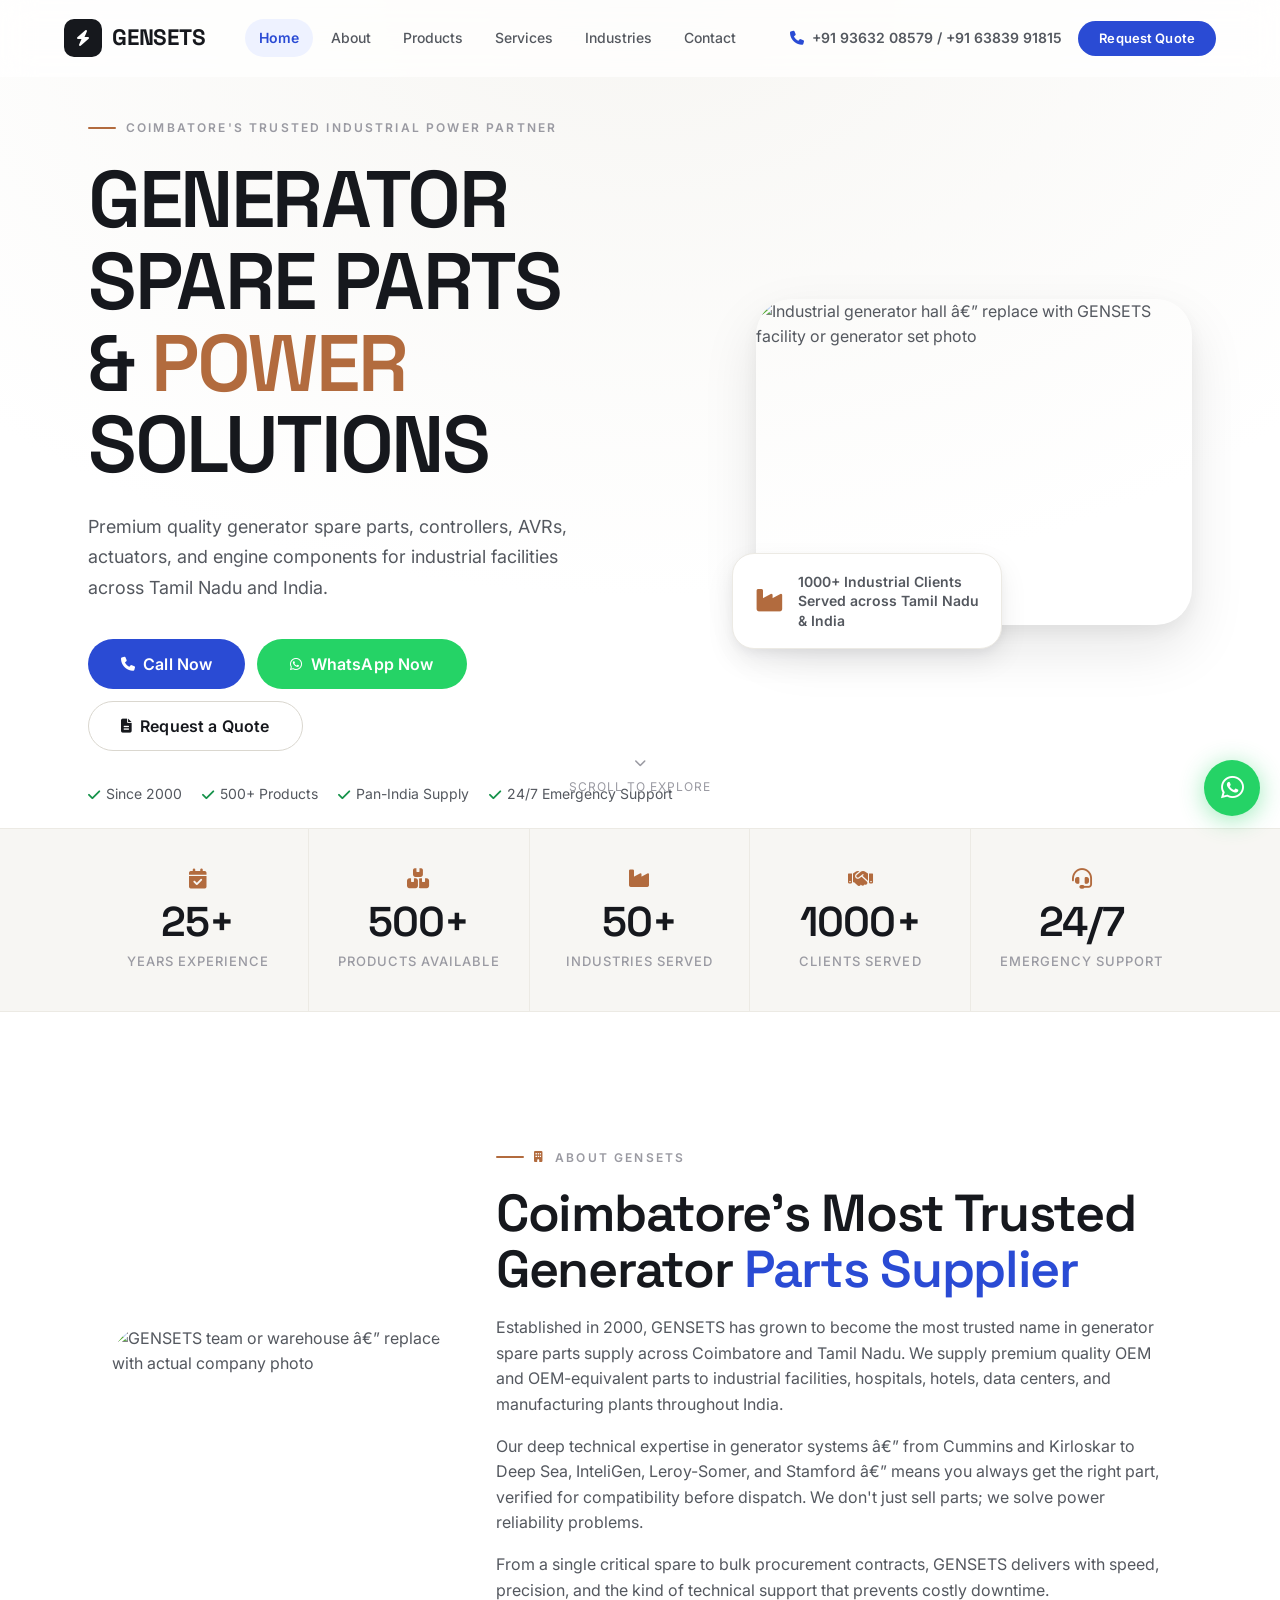
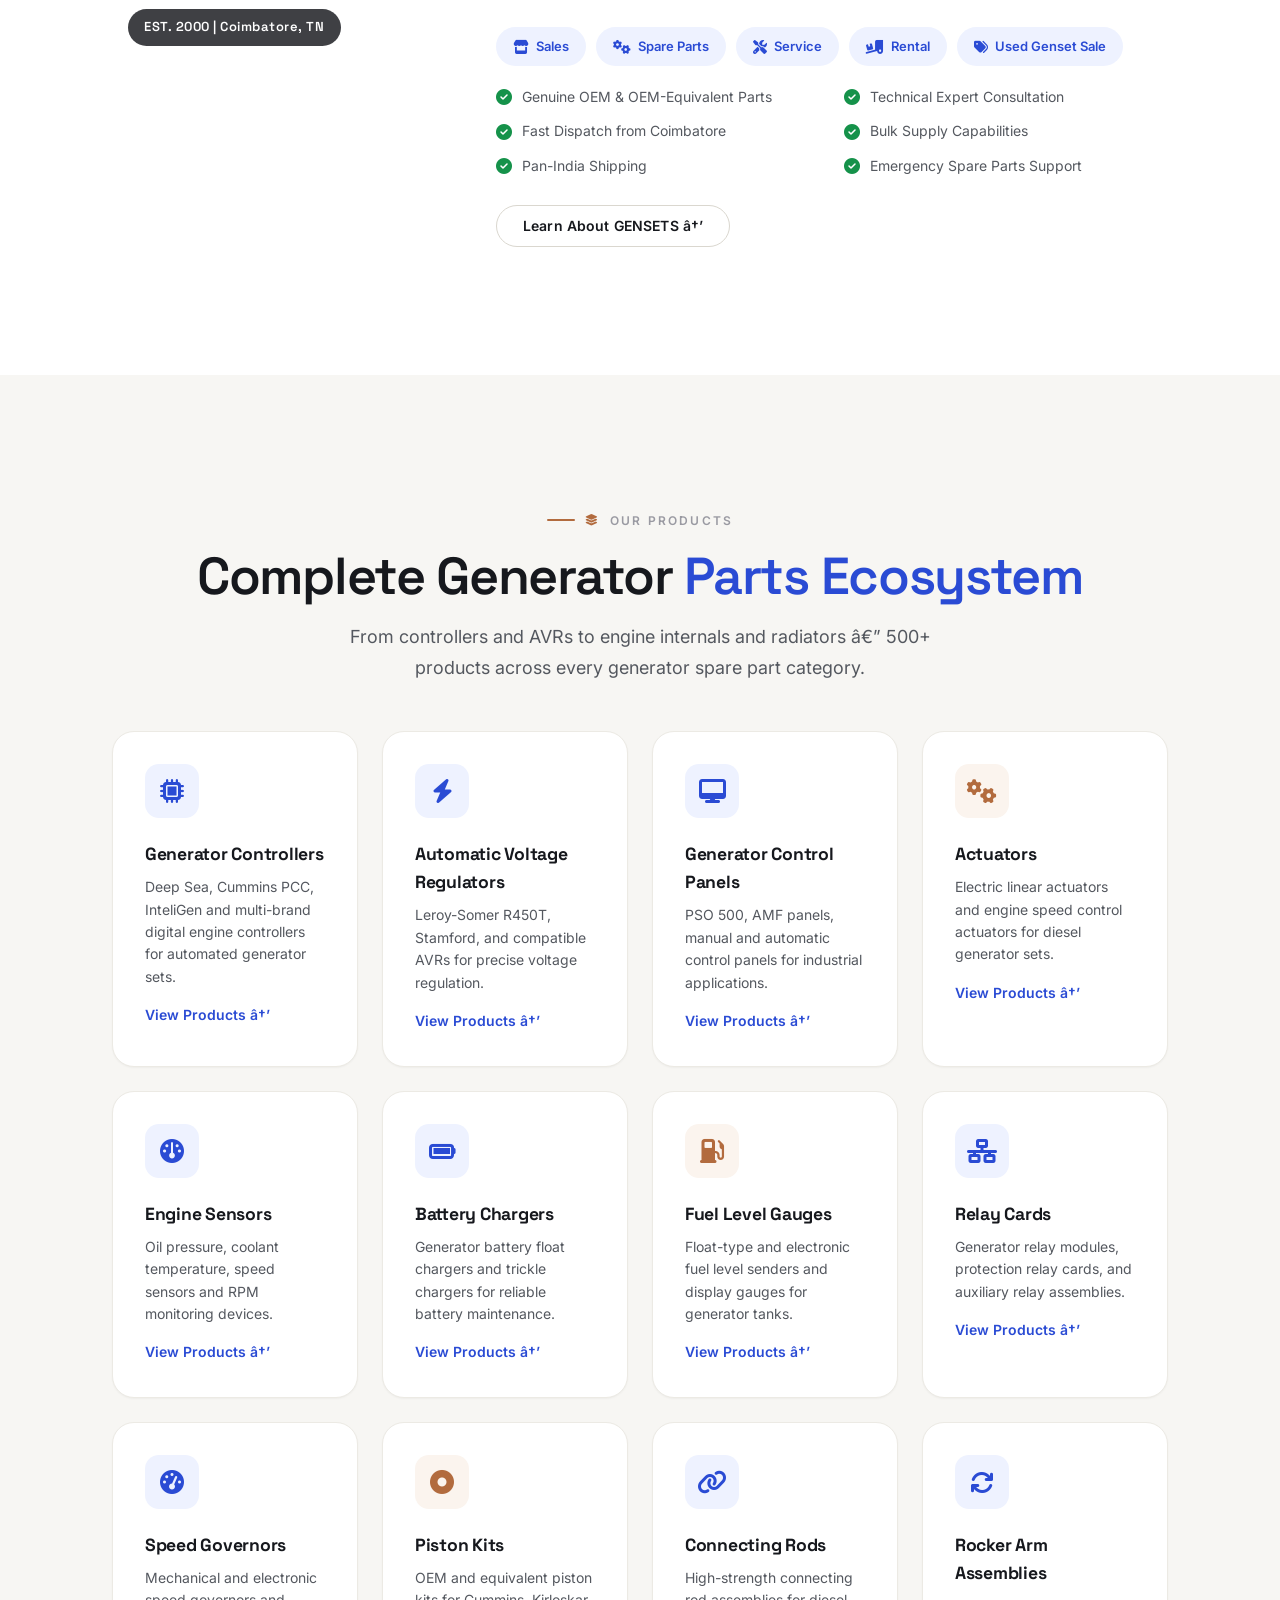
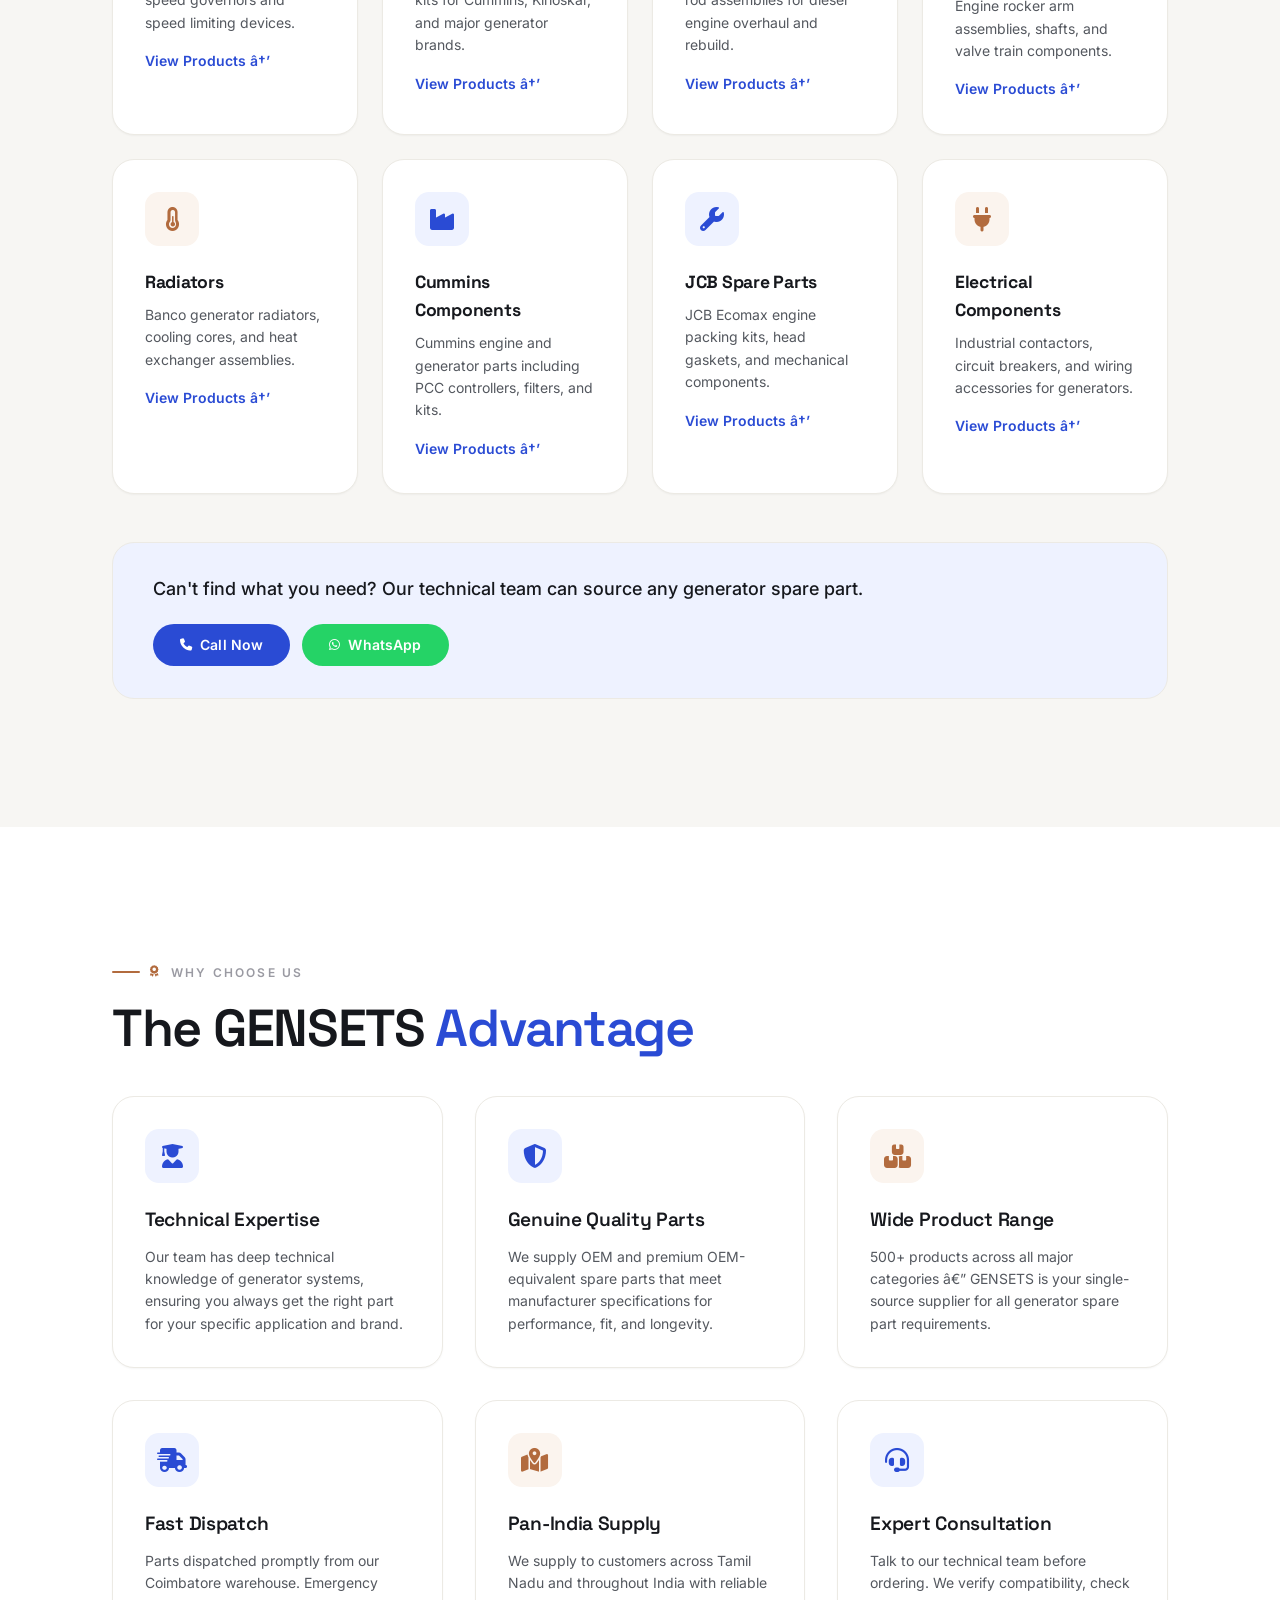
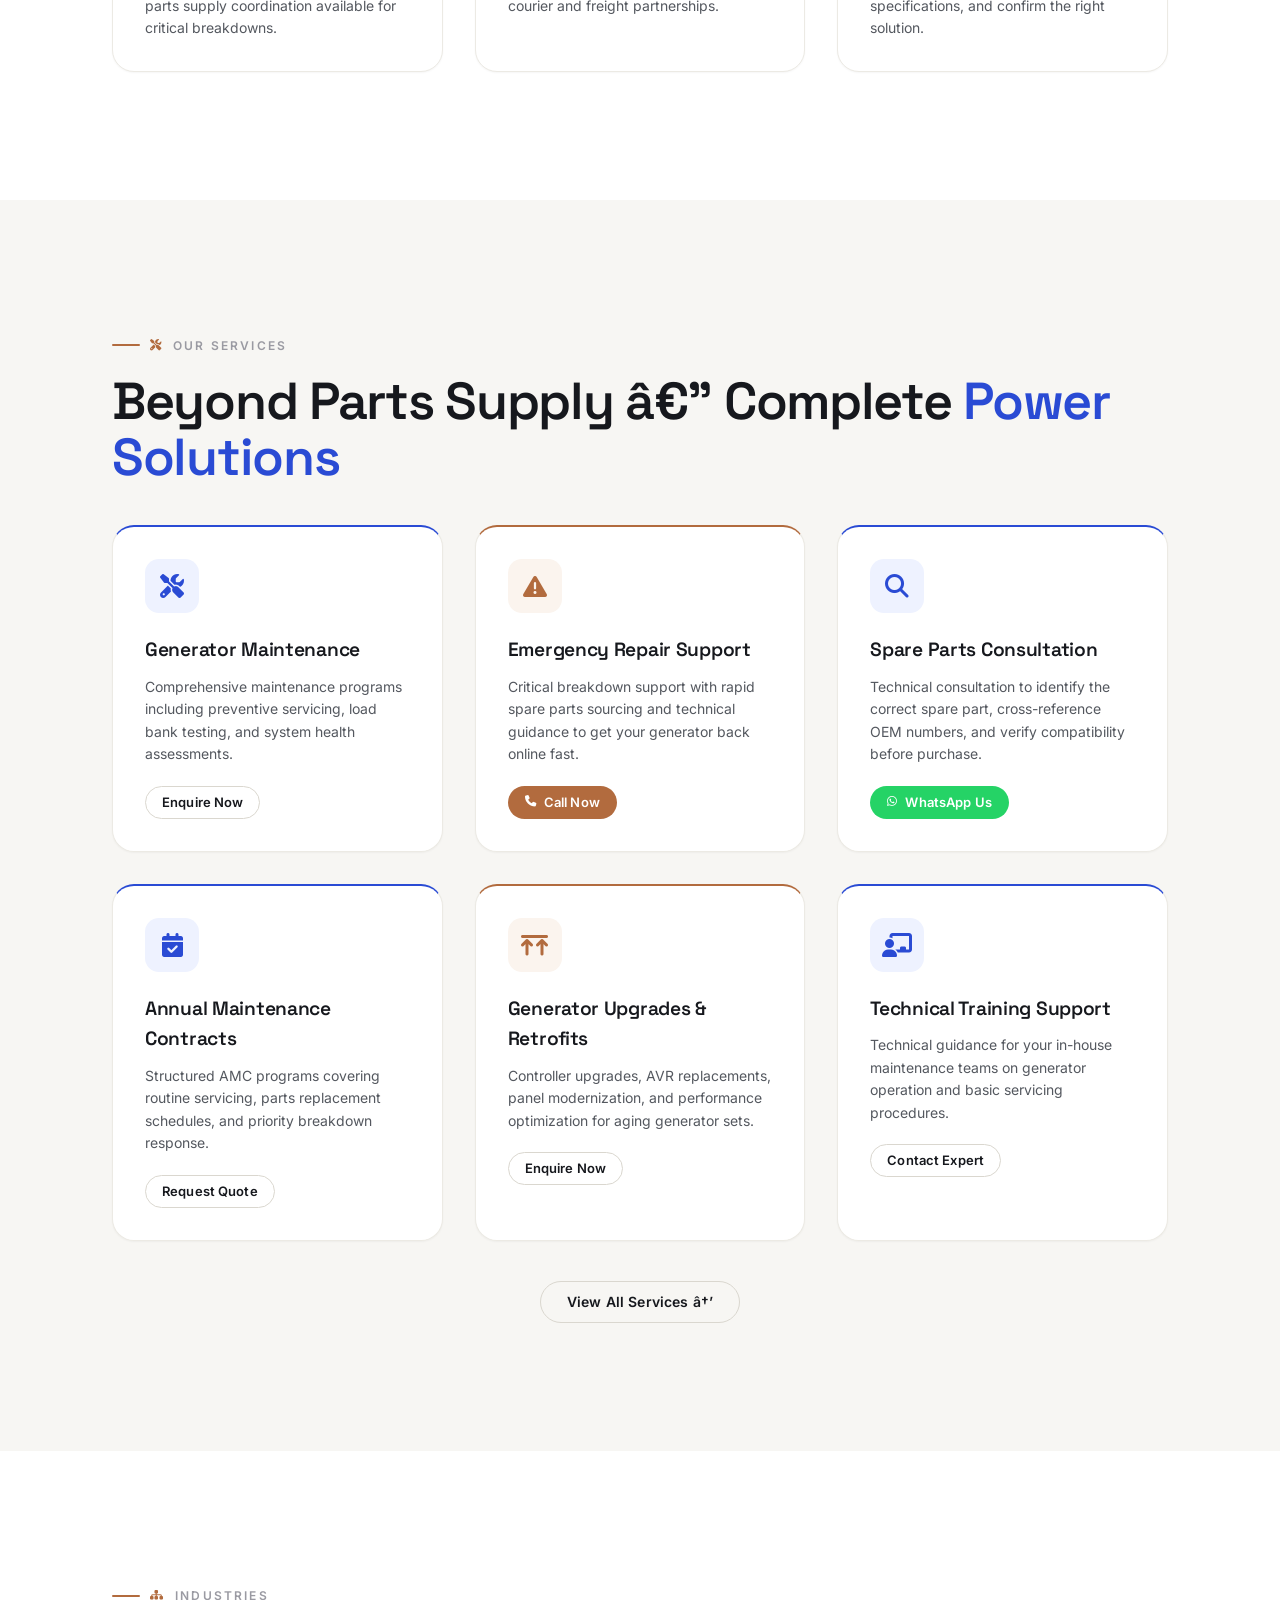
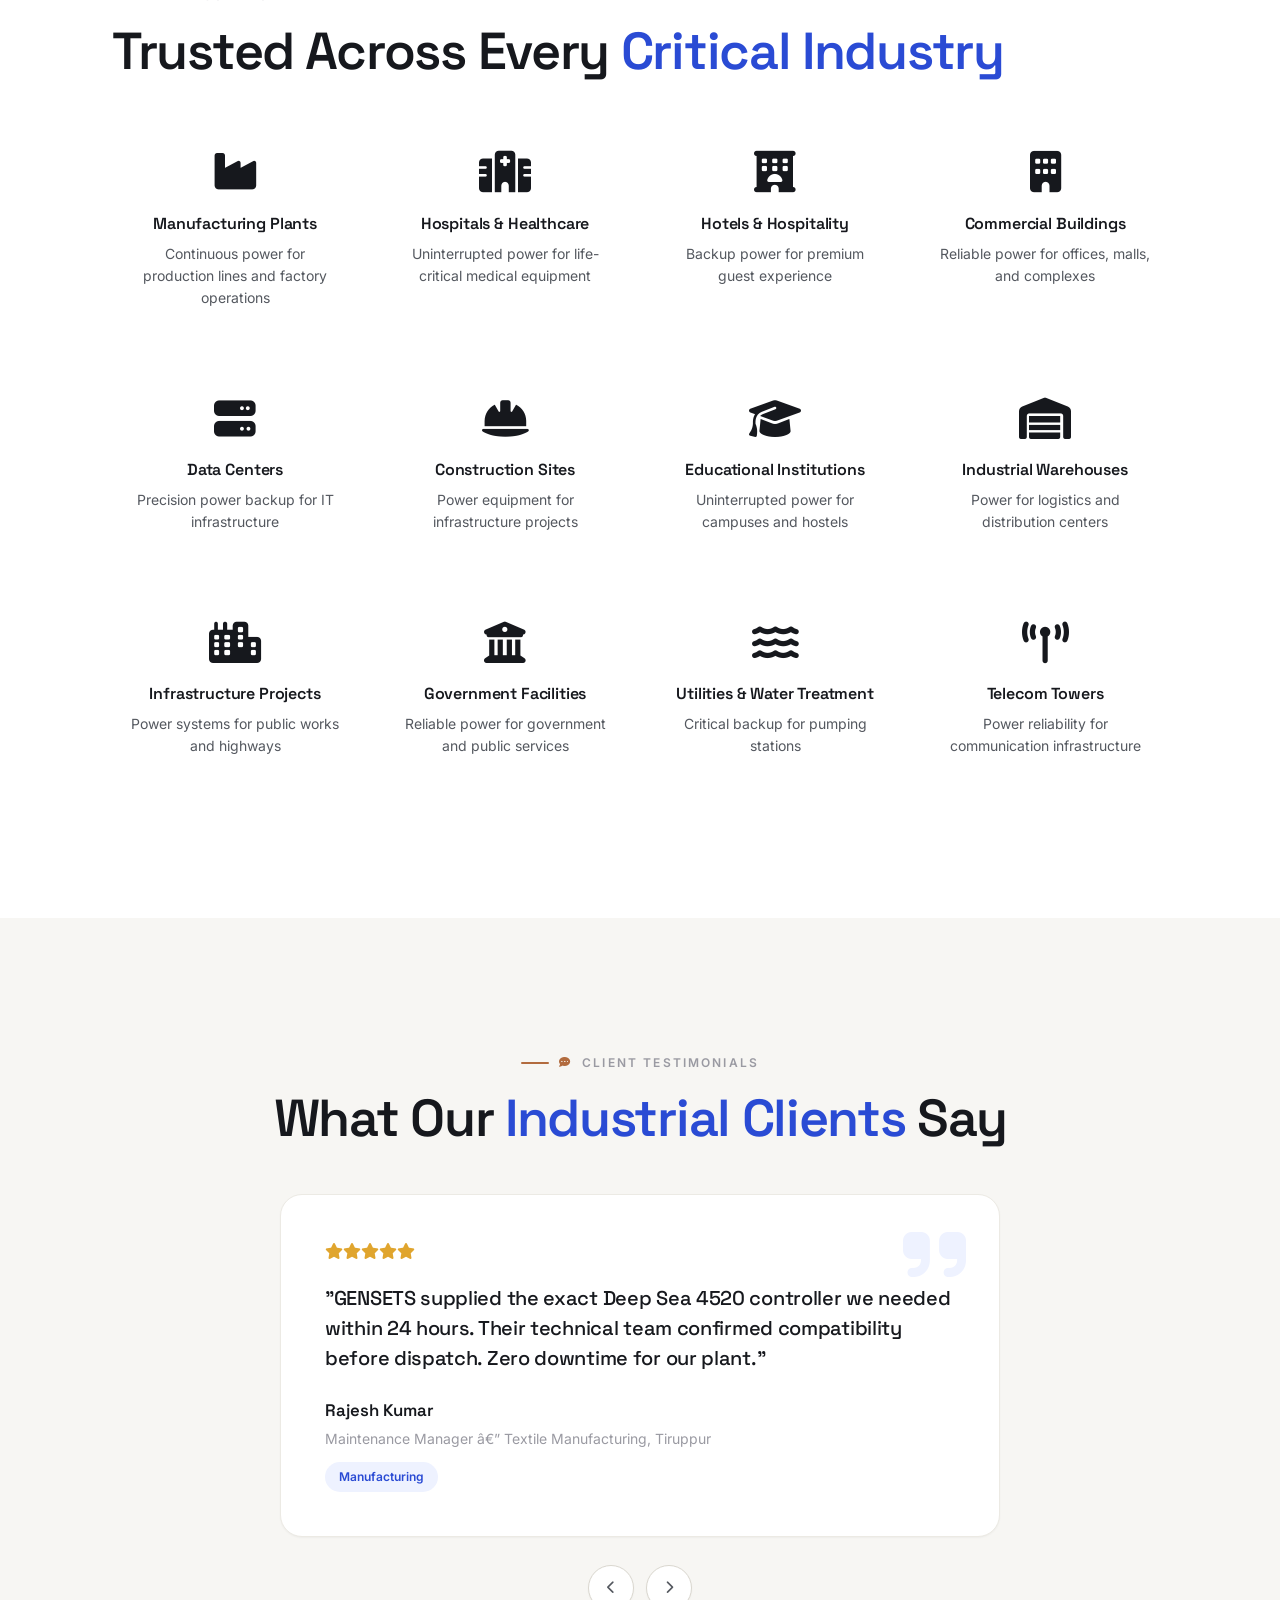
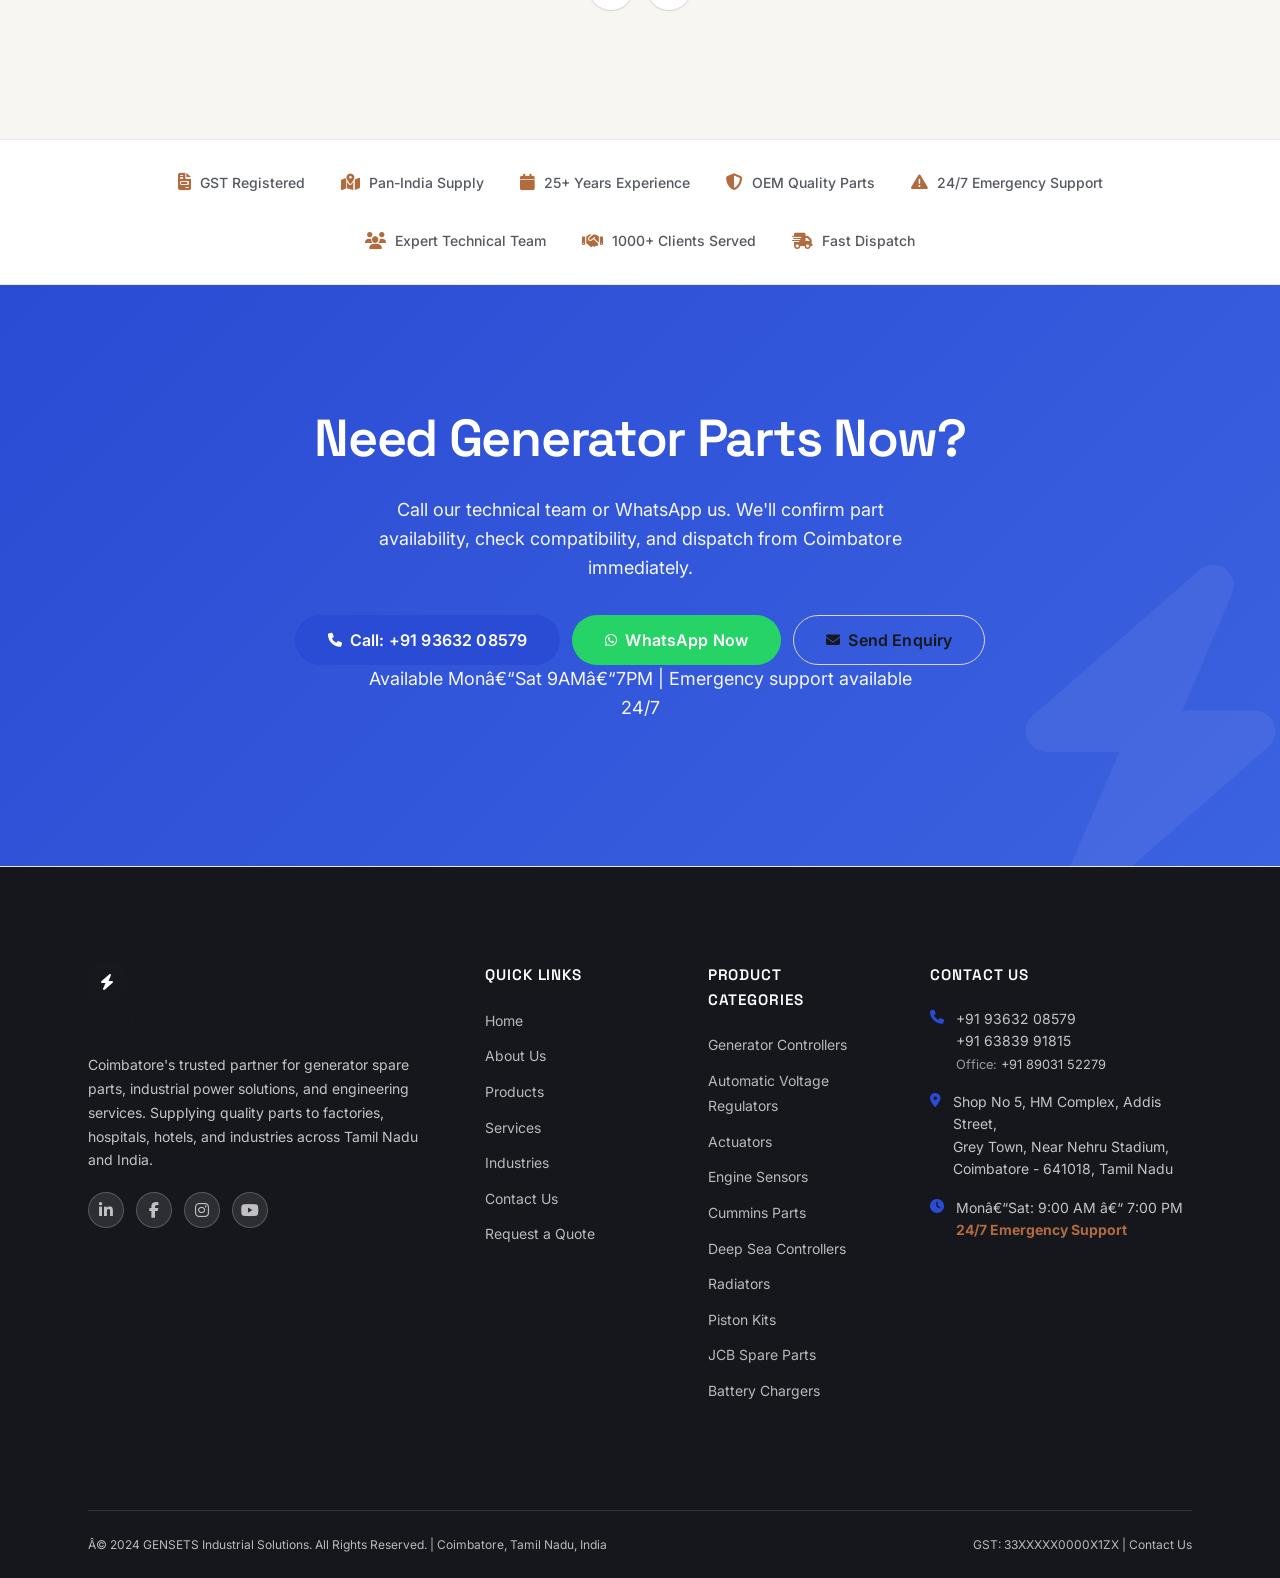
==== commit a1ef3bd7: "initial commit" ====
--- a/index.html
+++ b/index.html
@@ -7,7 +7,7 @@
   <title>Home | GENSETS â€” Generator Spare Parts, Coimbatore</title>
   <link rel="preconnect" href="https://fonts.googleapis.com">
   <link rel="preconnect" href="https://fonts.gstatic.com" crossorigin>
-  <link href="https://fonts.googleapis.com/css2?family=Barlow+Condensed:wght@400;600;700;800&family=Inter:wght@400;500;600&display=swap" rel="stylesheet">
+  <link href="https://fonts.googleapis.com/css2?family=Space+Grotesk:wght@500;600;700&family=Inter:wght@400;500;600;700&display=swap" rel="stylesheet">
   <link rel="stylesheet" href="https://cdnjs.cloudflare.com/ajax/libs/font-awesome/6.5.0/css/all.min.css">
   <link rel="stylesheet" href="styles.css">
 </head>
@@ -118,26 +118,31 @@
 </section>
 
 <!-- SECTION 2: STATS BAR -->
-<section class="stats-section section-surface grid-texture">
-  <div class="container">
-    <div class="stats-grid">
+<section class="stats-section section-surface">
+  <div class="container">
+    <div class="stats-grid stats-bar">
       <div class="stat-item">
+        <i class="fa-solid fa-calendar-check stat-icon"></i>
         <div class="stat-number" data-target="25" data-suffix="+">25+</div>
         <div class="stat-label">Years Experience</div>
       </div>
       <div class="stat-item">
+        <i class="fa-solid fa-boxes-stacked stat-icon"></i>
         <div class="stat-number" data-target="500" data-suffix="+">500+</div>
         <div class="stat-label">Products Available</div>
       </div>
       <div class="stat-item">
+        <i class="fa-solid fa-industry stat-icon"></i>
         <div class="stat-number" data-target="50" data-suffix="+">50+</div>
         <div class="stat-label">Industries Served</div>
       </div>
       <div class="stat-item">
+        <i class="fa-solid fa-handshake stat-icon"></i>
         <div class="stat-number" data-target="1000" data-suffix="+">1000+</div>
         <div class="stat-label">Clients Served</div>
       </div>
       <div class="stat-item">
+        <i class="fa-solid fa-headset stat-icon"></i>
         <div class="stat-number" data-target="24" data-suffix="/7">24/7</div>
         <div class="stat-label">Emergency Support</div>
       </div>
@@ -156,7 +161,7 @@
         <div class="overview-badge">EST. 2000 | Coimbatore, TN</div>
       </div>
       <div class="reveal">
-        <div class="section-label">About GENSETS</div>
+        <div class="section-label"><i class="fa-solid fa-building"></i> About GENSETS</div>
         <h2 class="section-heading">Coimbatore's Most Trusted Generator <span class="accent">Parts Supplier</span></h2>
         <p style="color:var(--color-text-body);margin-bottom:16px;">Established in 2000, GENSETS has grown to become the most trusted name in generator spare parts supply across Coimbatore and Tamil Nadu. We supply premium quality OEM and OEM-equivalent parts to industrial facilities, hospitals, hotels, data centers, and manufacturing plants throughout India.</p>
         <p style="color:var(--color-text-body);margin-bottom:16px;">Our deep technical expertise in generator systems â€” from Cummins and Kirloskar to Deep Sea, InteliGen, Leroy-Somer, and Stamford â€” means you always get the right part, verified for compatibility before dispatch. We don't just sell parts; we solve power reliability problems.</p>
@@ -186,7 +191,7 @@
 <section class="section section-alt">
   <div class="container">
     <div class="text-center" style="margin-bottom:3rem;">
-      <div class="section-label" style="justify-content:center;">Our Products</div>
+      <div class="section-label" style="justify-content:center;"><i class="fa-solid fa-layer-group"></i> Our Products</div>
       <h2 class="section-heading">Complete Generator <span class="accent">Parts Ecosystem</span></h2>
       <p class="section-subtext" style="margin:0 auto;">From controllers and AVRs to engine internals and radiators â€” 500+ products across every generator spare part category.</p>
     </div>
@@ -221,15 +226,15 @@
 <!-- SECTION 5: WHY CHOOSE GENSETS -->
 <section class="section section-dark grid-texture">
   <div class="container">
-    <div class="section-label">Why Choose Us</div>
+    <div class="section-label"><i class="fa-solid fa-award"></i> Why Choose Us</div>
     <h2 class="section-heading">The GENSETS <span class="accent">Advantage</span></h2>
     <div class="grid-3" style="margin-top:2.5rem;">
-      <div class="card reveal"><div class="icon-box"><i class="fa-solid fa-user-graduate"></i></div><h3 style="font-family:var(--font-display);font-size:1.2rem;font-weight:700;color:var(--color-white);margin-bottom:10px;">Technical Expertise</h3><p style="font-size:var(--text-sm);color:var(--color-silver);">Our team has deep technical knowledge of generator systems, ensuring you always get the right part for your specific application and brand.</p></div>
-      <div class="card reveal reveal-delay-1"><div class="icon-box"><i class="fa-solid fa-shield-halved"></i></div><h3 style="font-family:var(--font-display);font-size:1.2rem;font-weight:700;color:var(--color-white);margin-bottom:10px;">Genuine Quality Parts</h3><p style="font-size:var(--text-sm);color:var(--color-silver);">We supply OEM and premium OEM-equivalent spare parts that meet manufacturer specifications for performance, fit, and longevity.</p></div>
-      <div class="card card-orange reveal reveal-delay-2"><div class="icon-box icon-box-orange"><i class="fa-solid fa-boxes-stacked"></i></div><h3 style="font-family:var(--font-display);font-size:1.2rem;font-weight:700;color:var(--color-white);margin-bottom:10px;">Wide Product Range</h3><p style="font-size:var(--text-sm);color:var(--color-silver);">500+ products across all major categories â€” GENSETS is your single-source supplier for all generator spare part requirements.</p></div>
-      <div class="card reveal reveal-delay-1"><div class="icon-box"><i class="fa-solid fa-truck-fast"></i></div><h3 style="font-family:var(--font-display);font-size:1.2rem;font-weight:700;color:var(--color-white);margin-bottom:10px;">Fast Dispatch</h3><p style="font-size:var(--text-sm);color:var(--color-silver);">Parts dispatched promptly from our Coimbatore warehouse. Emergency parts supply coordination available for critical breakdowns.</p></div>
-      <div class="card card-orange reveal reveal-delay-2"><div class="icon-box icon-box-orange"><i class="fa-solid fa-map-location-dot"></i></div><h3 style="font-family:var(--font-display);font-size:1.2rem;font-weight:700;color:var(--color-white);margin-bottom:10px;">Pan-India Supply</h3><p style="font-size:var(--text-sm);color:var(--color-silver);">We supply to customers across Tamil Nadu and throughout India with reliable courier and freight partnerships.</p></div>
-      <div class="card reveal reveal-delay-3"><div class="icon-box"><i class="fa-solid fa-headset"></i></div><h3 style="font-family:var(--font-display);font-size:1.2rem;font-weight:700;color:var(--color-white);margin-bottom:10px;">Expert Consultation</h3><p style="font-size:var(--text-sm);color:var(--color-silver);">Talk to our technical team before ordering. We verify compatibility, check specifications, and confirm the right solution.</p></div>
+      <div class="card reveal"><div class="icon-box"><i class="fa-solid fa-user-graduate"></i></div><h3 style="font-size:1.2rem;margin-bottom:10px;">Technical Expertise</h3><p style="font-size:var(--text-sm);color:var(--color-text-body);">Our team has deep technical knowledge of generator systems, ensuring you always get the right part for your specific application and brand.</p></div>
+      <div class="card reveal reveal-delay-1"><div class="icon-box"><i class="fa-solid fa-shield-halved"></i></div><h3 style="font-size:1.2rem;margin-bottom:10px;">Genuine Quality Parts</h3><p style="font-size:var(--text-sm);color:var(--color-text-body);">We supply OEM and premium OEM-equivalent spare parts that meet manufacturer specifications for performance, fit, and longevity.</p></div>
+      <div class="card card-orange reveal reveal-delay-2"><div class="icon-box icon-box-orange"><i class="fa-solid fa-boxes-stacked"></i></div><h3 style="font-size:1.2rem;margin-bottom:10px;">Wide Product Range</h3><p style="font-size:var(--text-sm);color:var(--color-text-body);">500+ products across all major categories â€” GENSETS is your single-source supplier for all generator spare part requirements.</p></div>
+      <div class="card reveal reveal-delay-1"><div class="icon-box"><i class="fa-solid fa-truck-fast"></i></div><h3 style="font-size:1.2rem;margin-bottom:10px;">Fast Dispatch</h3><p style="font-size:var(--text-sm);color:var(--color-text-body);">Parts dispatched promptly from our Coimbatore warehouse. Emergency parts supply coordination available for critical breakdowns.</p></div>
+      <div class="card card-orange reveal reveal-delay-2"><div class="icon-box icon-box-orange"><i class="fa-solid fa-map-location-dot"></i></div><h3 style="font-size:1.2rem;margin-bottom:10px;">Pan-India Supply</h3><p style="font-size:var(--text-sm);color:var(--color-text-body);">We supply to customers across Tamil Nadu and throughout India with reliable courier and freight partnerships.</p></div>
+      <div class="card reveal reveal-delay-3"><div class="icon-box"><i class="fa-solid fa-headset"></i></div><h3 style="font-size:1.2rem;margin-bottom:10px;">Expert Consultation</h3><p style="font-size:var(--text-sm);color:var(--color-text-body);">Talk to our technical team before ordering. We verify compatibility, check specifications, and confirm the right solution.</p></div>
     </div>
   </div>
 </section>
@@ -237,7 +242,7 @@
 <!-- SECTION 6: FEATURED SERVICES -->
 <section class="section section-alt">
   <div class="container">
-    <div class="section-label">Our Services</div>
+    <div class="section-label"><i class="fa-solid fa-screwdriver-wrench"></i> Our Services</div>
     <h2 class="section-heading">Beyond Parts Supply â€” Complete <span class="accent">Power Solutions</span></h2>
     <div class="grid-3" style="margin-top:2.5rem;">
       <div class="card service-card service-top-border reveal">
@@ -286,7 +291,7 @@
 <!-- SECTION 7: INDUSTRIES -->
 <section class="section section-dark">
   <div class="container">
-    <div class="section-label">Industries</div>
+    <div class="section-label"><i class="fa-solid fa-sitemap"></i> Industries</div>
     <h2 class="section-heading">Trusted Across Every <span class="accent">Critical Industry</span></h2>
     <div class="grid-4" style="margin-top:2.5rem;">
       <div class="industry-item reveal"><i class="fa-solid fa-industry"></i><h3>Manufacturing Plants</h3><p>Continuous power for production lines and factory operations</p></div>
@@ -309,12 +314,13 @@
 <section class="section section-alt">
   <div class="container">
     <div class="text-center" style="margin-bottom:3rem;">
-      <div class="section-label" style="justify-content:center;">Client Testimonials</div>
+      <div class="section-label" style="justify-content:center;"><i class="fa-solid fa-comment-dots"></i> Client Testimonials</div>
       <h2 class="section-heading">What Our <span class="accent">Industrial Clients</span> Say</h2>
     </div>
     <div class="testimonial-slider">
       <div class="testimonial-slide active">
-        <div class="card" style="max-width:700px;margin:0 auto;">
+        <div class="card" style="max-width:720px;margin:0 auto;">
+          <i class="fa-solid fa-quote-right testi-quote-mark"></i>
           <div class="testi-stars"><i class="fa-solid fa-star"></i><i class="fa-solid fa-star"></i><i class="fa-solid fa-star"></i><i class="fa-solid fa-star"></i><i class="fa-solid fa-star"></i></div>
           <p class="testi-quote">"GENSETS supplied the exact Deep Sea 4520 controller we needed within 24 hours. Their technical team confirmed compatibility before dispatch. Zero downtime for our plant."</p>
           <div class="testi-name">Rajesh Kumar</div>
@@ -323,7 +329,8 @@
         </div>
       </div>
       <div class="testimonial-slide">
-        <div class="card" style="max-width:700px;margin:0 auto;">
+        <div class="card" style="max-width:720px;margin:0 auto;">
+          <i class="fa-solid fa-quote-right testi-quote-mark"></i>
           <div class="testi-stars"><i class="fa-solid fa-star"></i><i class="fa-solid fa-star"></i><i class="fa-solid fa-star"></i><i class="fa-solid fa-star"></i><i class="fa-solid fa-star"></i></div>
           <p class="testi-quote">"We've been sourcing Cummins spare parts from GENSETS for 3 years. Consistent quality, correct part numbers every time, and they always have stock when we need it urgently."</p>
           <div class="testi-name">Priya Venkatesh</div>
@@ -332,7 +339,8 @@
         </div>
       </div>
       <div class="testimonial-slide">
-        <div class="card" style="max-width:700px;margin:0 auto;">
+        <div class="card" style="max-width:720px;margin:0 auto;">
+          <i class="fa-solid fa-quote-right testi-quote-mark"></i>
           <div class="testi-stars"><i class="fa-solid fa-star"></i><i class="fa-solid fa-star"></i><i class="fa-solid fa-star"></i><i class="fa-solid fa-star"></i><i class="fa-solid fa-star"></i></div>
           <p class="testi-quote">"The AVR sourcing team at GENSETS is exceptional. They identified the correct Leroy-Somer replacement and had it at our site within 48 hours. Highly professional."</p>
           <div class="testi-name">Anand Subramanian</div>
@@ -341,7 +349,8 @@
         </div>
       </div>
       <div class="testimonial-slide">
-        <div class="card" style="max-width:700px;margin:0 auto;">
+        <div class="card" style="max-width:720px;margin:0 auto;">
+          <i class="fa-solid fa-quote-right testi-quote-mark"></i>
           <div class="testi-stars"><i class="fa-solid fa-star"></i><i class="fa-solid fa-star"></i><i class="fa-solid fa-star"></i><i class="fa-solid fa-star"></i><i class="fa-solid fa-star"></i></div>
           <p class="testi-quote">"Our hospital relies on 100% generator uptime. GENSETS has been our emergency spare parts partner for years â€” they understand the criticality and always deliver."</p>
           <div class="testi-name">Dr. Senthil Rajan</div>
@@ -350,7 +359,8 @@
         </div>
       </div>
       <div class="testimonial-slide">
-        <div class="card" style="max-width:700px;margin:0 auto;">
+        <div class="card" style="max-width:720px;margin:0 auto;">
+          <i class="fa-solid fa-quote-right testi-quote-mark"></i>
           <div class="testi-stars"><i class="fa-solid fa-star"></i><i class="fa-solid fa-star"></i><i class="fa-solid fa-star"></i><i class="fa-solid fa-star"></i><i class="fa-solid fa-star"></i></div>
           <p class="testi-quote">"Excellent product knowledge and fast supply. They cross-referenced our old part number and supplied the correct replacement sensor when other vendors couldn't help."</p>
           <div class="testi-name">Mohammed Farooq</div>
@@ -384,10 +394,11 @@
 
 <!-- SECTION 10: FINAL CTA BANNER -->
 <section class="cta-banner">
+  <i class="fa-solid fa-bolt cta-glyph"></i>
   <h2>Need Generator Parts Now?</h2>
   <p>Call our technical team or WhatsApp us. We'll confirm part availability, check compatibility, and dispatch from Coimbatore immediately.</p>
   <div class="cta-btns">
-    <a href="tel:+919363208579" class="btn btn-primary btn-lg"><i class="fa-solid fa-phone"></i> Call: +91 98765 43210</a>
+    <a href="tel:+919363208579" class="btn btn-primary btn-lg"><i class="fa-solid fa-phone"></i> Call: +91 93632 08579</a>
     <a href="https://wa.me/919363208579?text=Hello%20GENSETS%2C%20I%20need%20a%20quote%20for%20generator%20spare%20parts." class="btn btn-whatsapp btn-lg" target="_blank"><i class="fa-brands fa-whatsapp"></i> WhatsApp Now</a>
     <a href="enquiry.html" class="btn btn-outline btn-lg"><i class="fa-solid fa-envelope"></i> Send Enquiry</a>
   </div>
--- a/styles.css
+++ b/styles.css
@@ -2,42 +2,43 @@
    GENSETS — styles.css
    ============================================================ */
 
-@import url('https://fonts.googleapis.com/css2?family=Barlow+Condensed:wght@400;600;700;800&family=Inter:wght@400;500;600&display=swap');
+@import url('https://fonts.googleapis.com/css2?family=Space+Grotesk:wght@500;600;700&family=Inter:wght@400;500;600;700&display=swap');
 
 :root {
-  /* Backgrounds — light industrial, not pitch black */
-  --color-bg-dark:        #1A1F2E;   /* Deep navy — replaces pure black */
-  --color-bg-section:     #F4F6F9;   /* Light gray — alternate sections */
+  /* Backgrounds — warm-neutral paper (premium minimal signature) */
+  --color-bg-dark:        #15171C;   /* Graphite for dark zones (was navy) */
+  --color-bg-section:     #F7F6F3;   /* Warm soft alt-section bg */
   --color-bg-white:       #FFFFFF;   /* Pure white sections */
   --color-surface:        #FFFFFF;   /* Card backgrounds — white */
-  --color-surface-raised: #F8FAFC;   /* Slightly off-white for hover */
-  --color-border:         #E2E8F0;   /* Light border */
-  --color-border-bright:  #CBD5E1;   /* Visible dividers */
-
-  /* Brand Accents */
-  --color-blue-primary:   #1B4FD8;   /* Deeper, more professional blue */
-  --color-blue-bright:    #2563EB;   /* Hover state blue */
-  --color-blue-light:     #EFF6FF;   /* Blue tinted backgrounds */
-  --color-blue-glow:      rgba(27, 79, 216, 0.12);
-
-  --color-orange:         #EA580C;   /* Industrial orange — CTAs */
-  --color-orange-light:   #FFF7ED;   /* Orange tinted bg */
-  --color-orange-glow:    rgba(234, 88, 12, 0.12);
-
-  /* Text */
-  --color-text-dark:      #0F172A;   /* Near-black for headings */
-  --color-text-body:      #475569;   /* Medium gray for body text */
-  --color-text-light:     #94A3B8;   /* Light gray for captions */
+  --color-surface-raised: #FBFAF8;   /* Warm off-white for hover */
+  --color-border:         #ECEAE4;   /* Warm hairline border */
+  --color-border-bright:  #DAD7CF;   /* Visible dividers */
+
+  /* Brand Accents — desaturated cobalt + warm copper */
+  --color-blue-primary:   #2A4BD4;   /* Refined cobalt (less neon) */
+  --color-blue-bright:    #3B62E0;   /* Hover state blue */
+  --color-blue-light:     #EEF2FF;   /* Blue tinted backgrounds */
+  --color-blue-glow:      rgba(42, 75, 212, 0.10);
+
+  --color-orange:         #B26B3E;   /* Warm copper accent */
+  --color-orange-bright:  #C2703B;   /* Copper hover */
+  --color-orange-light:   #FBF4EE;   /* Copper tinted bg */
+  --color-orange-glow:    rgba(178, 107, 62, 0.12);
+
+  /* Text — true ink + warm grays */
+  --color-text-dark:      #16181D;   /* Near-black ink for headings */
+  --color-text-body:      #54585F;   /* Warm gray for body text */
+  --color-text-light:     #9A9AA2;   /* Muted gray for captions */
   --color-white:          #FFFFFF;
 
   /* Semantic */
-  --color-success:        #16A34A;
+  --color-success:        #15924A;
   --color-whatsapp:       #25D366;
-  --color-hero-bg:        #1A1F2E;   /* Only the hero stays dark */
-  --color-footer-bg:      #0F172A;   /* Footer stays dark */
-  --color-navbar-scrolled:#1A1F2E;   /* Navbar when scrolled */
-
-  --font-display: 'Barlow Condensed', sans-serif;
+  --color-hero-bg:        #15171C;   /* Graphite */
+  --color-footer-bg:      #15171C;   /* Footer graphite */
+  --color-navbar-scrolled:#FFFFFF;   /* Navbar stays light when scrolled */
+
+  --font-display: 'Space Grotesk', sans-serif;
   --font-body:    'Inter', sans-serif;
   --text-xs:    0.75rem;
   --text-sm:    0.875rem;
@@ -47,8 +48,8 @@
   --text-2xl:   1.5rem;
   --text-3xl:   1.875rem;
   --text-4xl:   2.25rem;
-  --text-5xl:   3rem;
-  --text-hero:  clamp(2.25rem, 8vw, 5.5rem);
+  --text-5xl:   3.25rem;
+  --text-hero:  clamp(2.5rem, 7vw, 5rem);
   --space-xs:   0.5rem;
   --space-sm:   1rem;
   --space-md:   1.5rem;
@@ -56,12 +57,29 @@
   --space-xl:   3rem;
   --space-2xl:  4rem;
   --space-3xl:  6rem;
-  --section-pad: clamp(4rem, 8vw, 8rem) clamp(1.5rem, 5vw, 5rem);
-  --container:   1280px;
-  --radius-sm:   6px;
-  --radius-md:   12px;
-  --radius-lg:   20px;
-  --radius-xl:   32px;
+  --section-pad: clamp(5rem, 10vw, 10rem) clamp(1.5rem, 5vw, 5rem);
+  --container:   1200px;
+  --radius-sm:   8px;
+  --radius-md:   14px;
+  --radius-lg:   22px;
+  --radius-xl:   36px;
+  --radius-pill: 999px;
+
+  /* Graduated neutral shadow scale (never colored glows) */
+  --shadow-xs: 0 1px 2px rgba(16,18,22,0.04);
+  --shadow-sm: 0 1px 3px rgba(16,18,22,0.05), 0 1px 2px rgba(16,18,22,0.04);
+  --shadow-md: 0 4px 12px rgba(16,18,22,0.06), 0 2px 4px rgba(16,18,22,0.04);
+  --shadow-lg: 0 12px 28px rgba(16,18,22,0.08), 0 4px 8px rgba(16,18,22,0.04);
+  --shadow-xl: 0 24px 56px rgba(16,18,22,0.10), 0 8px 16px rgba(16,18,22,0.05);
+  --shadow-focus: 0 0 0 4px rgba(42,75,212,0.12);
+
+  /* Motion */
+  --ease-out:    cubic-bezier(0.16, 1, 0.3, 1);
+  --ease-in-out: cubic-bezier(0.65, 0, 0.35, 1);
+  --ease-spring: cubic-bezier(0.34, 1.56, 0.64, 1);
+  --dur-fast: 0.18s;
+  --dur-base: 0.28s;
+  --dur-slow: 0.6s;
 }
 
 *, *::before, *::after { box-sizing: border-box; margin: 0; padding: 0; }
@@ -74,15 +92,24 @@
   line-height: 1.6;
   overflow-x: hidden;
   max-width: 100%;
+  -webkit-font-smoothing: antialiased;
+  -moz-osx-font-smoothing: grayscale;
+  text-rendering: optimizeLegibility;
+}
+
+/* Respect users who prefer reduced motion */
+@media (prefers-reduced-motion: reduce) {
+  html { scroll-behavior: auto; }
+  *, *::before, *::after { animation-duration: 0.001ms !important; animation-iteration-count: 1 !important; transition-duration: 0.001ms !important; scroll-behavior: auto !important; }
+  .reveal { opacity: 1 !important; transform: none !important; }
 }
 a { text-decoration: none; color: inherit; }
 img, video, iframe { max-width: 100%; height: auto; }
 .container { max-width: var(--container); margin: 0 auto; padding: 0 clamp(1rem, 4vw, 3rem); }
 
-/* GRID TEXTURE */
-.grid-texture {
-  background-image: repeating-linear-gradient(-45deg,transparent,transparent 20px,rgba(255,255,255,0.015) 20px,rgba(255,255,255,0.015) 21px);
-}
+/* GRID TEXTURE — retained as a no-op on light sections (premium look favors clean surfaces);
+   visible texture is reserved for the dark CTA banner via its own ::before. */
+.grid-texture { background-image: none; }
 
 /* IMAGES */
 .img-wrapper { position: relative; overflow: hidden; width: 100%; }
@@ -95,29 +122,31 @@
   align-items: center;
   justify-content: center;
   gap: 8px;
-  padding: 13px 24px;
-  border-radius: 8px;
+  padding: 13px 26px;
+  border-radius: var(--radius-pill);
   font-family: var(--font-body);
   font-weight: 600;
   font-size: 0.875rem;
-  letter-spacing: 0.02em;
+  letter-spacing: 0.01em;
   text-decoration: none;
-  border: none;
+  border: 1px solid transparent;
   cursor: pointer;
-  transition: all 0.22s ease;
+  transition: background var(--dur-fast) var(--ease-out), color var(--dur-fast) var(--ease-out),
+              border-color var(--dur-fast) var(--ease-out), box-shadow var(--dur-base) var(--ease-out),
+              transform var(--dur-fast) var(--ease-out);
   white-space: nowrap;
   line-height: 1;
 }
 .btn i { font-size: 0.875em; }
 .btn-primary { background: var(--color-blue-primary); color: white; }
-.btn-primary:hover { background: var(--color-blue-bright); box-shadow: 0 6px 24px rgba(27,79,216,0.3); transform: translateY(-1px); }
+.btn-primary:hover { background: var(--color-blue-bright); box-shadow: var(--shadow-md); transform: translateY(-1px); }
 .btn-whatsapp { background: var(--color-whatsapp); color: white; }
-.btn-whatsapp:hover { background: #1ebe58; box-shadow: 0 6px 24px rgba(37,211,102,0.3); transform: translateY(-1px); }
+.btn-whatsapp:hover { background: #1ebe58; box-shadow: var(--shadow-md); transform: translateY(-1px); }
 .btn-orange { background: var(--color-orange); color: white; }
-.btn-orange:hover { background: #C2410C; box-shadow: 0 6px 24px rgba(234,88,12,0.3); transform: translateY(-1px); }
-.btn-outline { background: transparent; color: var(--color-blue-primary); border: 1.5px solid var(--color-blue-primary); }
-.btn-outline:hover { background: var(--color-blue-primary); color: white; }
-.btn-outline-white { background: transparent; color: white; border: 1.5px solid rgba(255,255,255,0.5); }
+.btn-orange:hover { background: var(--color-orange-bright); box-shadow: var(--shadow-md); transform: translateY(-1px); }
+.btn-outline { background: transparent; color: var(--color-text-dark); border: 1px solid var(--color-border-bright); }
+.btn-outline:hover { border-color: var(--color-text-dark); background: transparent; transform: translateY(-1px); }
+.btn-outline-white { background: transparent; color: white; border: 1px solid rgba(255,255,255,0.4); }
 .btn-outline-white:hover { background: white; color: var(--color-text-dark); }
 .btn-sm { padding: 9px 16px; font-size: 0.8125rem; }
 .btn-lg { padding: 16px 32px; font-size: 1rem; }
@@ -126,16 +155,17 @@
 
 /* SECTION LABELS & HEADINGS */
 .section-label {
-  display: inline-flex; align-items: center; gap: 8px;
+  display: inline-flex; align-items: center; gap: 10px;
   font-family: var(--font-body); font-size: var(--text-xs); font-weight: 600;
-  letter-spacing: 0.15em; text-transform: uppercase;
-  color: var(--color-blue-primary); margin-bottom: 16px;
-}
-.section-label::before { content: ''; display: block; width: 24px; height: 2px; background: var(--color-blue-primary); }
+  letter-spacing: 0.18em; text-transform: uppercase;
+  color: var(--color-text-light); margin-bottom: 18px;
+}
+.section-label::before { content: ''; display: block; width: 28px; height: 2px; background: var(--color-orange); border-radius: 2px; }
+.section-label i { color: var(--color-orange); font-size: 0.95em; }
 .section-heading {
-  font-family: var(--font-display); font-size: clamp(2rem, 4vw, 3rem);
-  font-weight: 800; color: var(--color-text-dark);
-  line-height: 1.1; letter-spacing: -0.01em; margin-bottom: 16px;
+  font-family: var(--font-display); font-size: clamp(2.1rem, 4.2vw, 3.25rem);
+  font-weight: 600; color: var(--color-text-dark);
+  line-height: 1.08; letter-spacing: -0.025em; margin-bottom: 18px;
 }
 .section-heading .accent { color: var(--color-blue-primary); }
 .section-heading .accent-orange { color: var(--color-orange); }
@@ -147,32 +177,38 @@
 /* CARDS */
 .card {
   background: var(--color-surface); border: 1px solid var(--color-border);
-  border-radius: var(--radius-lg); padding: 28px;
-  transition: all 0.3s ease; position: relative; overflow: hidden;
-}
-.card::before {
-  content: ''; position: absolute; left: 0; top: 0; bottom: 0; width: 3px;
-  background: var(--color-blue-primary); transform: scaleY(0);
-  transition: transform 0.3s ease; transform-origin: bottom;
-}
-.card:hover { border-color: var(--color-blue-primary); background: var(--color-surface-raised); box-shadow: 0 8px 32px rgba(27,79,216,0.12); transform: translateY(-3px); }
-.card:hover::before { transform: scaleY(1); }
-.card-orange::before { background: var(--color-orange); }
-.card-orange:hover { border-color: var(--color-orange); }
-
-/* ICON BOX */
+  border-radius: var(--radius-lg); padding: 32px;
+  box-shadow: var(--shadow-xs); position: relative; overflow: hidden;
+  transition: transform var(--dur-base) var(--ease-out),
+              box-shadow var(--dur-base) var(--ease-out),
+              border-color var(--dur-base) var(--ease-out);
+}
+.card:hover { transform: translateY(-4px); box-shadow: var(--shadow-lg); border-color: var(--color-border); }
+.card h3 { font-family: var(--font-display); font-weight: 600; color: var(--color-text-dark); letter-spacing: -0.015em; }
+
+/* ICON BOX — tinted chip (borderless) for dense grids */
 .icon-box {
-  width: 56px; height: 56px; border-radius: var(--radius-md);
-  background: var(--color-blue-light); border: 1px solid rgba(27,79,216,0.2);
+  width: 54px; height: 54px; border-radius: var(--radius-md);
+  background: var(--color-blue-light); border: none;
   display: flex; align-items: center; justify-content: center;
   font-size: 1.5rem; color: var(--color-blue-primary);
-  margin-bottom: 20px; flex-shrink: 0;
-}
-.icon-box-orange { background: var(--color-orange-light); border-color: rgba(234,88,12,0.2); color: var(--color-orange); }
+  margin-bottom: 22px; flex-shrink: 0;
+  transition: transform var(--dur-base) var(--ease-out);
+}
+.card:hover .icon-box { transform: translateY(-2px); }
+.icon-box-orange { background: var(--color-orange-light); border: none; color: var(--color-orange); }
 .icon-box-lg { width: 72px; height: 72px; font-size: 2rem; }
 
+/* Naked focal icons (no chip) for spacious feature/industry grids */
+.icon-naked {
+  font-size: 2.1rem; color: var(--color-blue-primary);
+  margin-bottom: 20px; display: inline-block;
+  transition: color var(--dur-base) var(--ease-out), transform var(--dur-base) var(--ease-out);
+}
+.icon-naked-orange { color: var(--color-orange); }
+
 /* SCROLL REVEAL */
-.reveal { opacity: 0; transform: translateY(30px); transition: opacity 0.6s ease, transform 0.6s ease; }
+.reveal { opacity: 0; transform: translateY(16px); transition: opacity var(--dur-slow) var(--ease-out), transform var(--dur-slow) var(--ease-out); }
 .reveal.visible { opacity: 1; transform: translateY(0); }
 .reveal-delay-1 { transition-delay: 0.1s; }
 .reveal-delay-2 { transition-delay: 0.2s; }
@@ -184,17 +220,22 @@
   position: fixed;
   top: 0; left: 0; right: 0;
   z-index: 1000;
-  transition: background 0.3s ease, box-shadow 0.3s ease;
+  background: rgba(255,255,255,0.72);
+  -webkit-backdrop-filter: saturate(180%) blur(16px);
+  backdrop-filter: saturate(180%) blur(16px);
+  border-bottom: 1px solid transparent;
+  transition: background var(--dur-base) var(--ease-out), box-shadow var(--dur-base) var(--ease-out), border-color var(--dur-base) var(--ease-out);
 }
 .site-header.scrolled {
-  background: var(--color-navbar-scrolled);
-  box-shadow: 0 2px 24px rgba(0,0,0,0.3);
+  background: rgba(255,255,255,0.85);
+  border-bottom-color: var(--color-border);
+  box-shadow: var(--shadow-sm);
 }
 .nav-container {
-  max-width: 1280px;
+  max-width: var(--container);
   margin: 0 auto;
   padding: 0 24px;
-  height: 72px;
+  height: 76px;
   display: flex;
   align-items: center;
   justify-content: space-between;
@@ -208,10 +249,10 @@
   flex-shrink: 0;
 }
 .logo-icon {
-  width: 36px;
-  height: 36px;
-  background: var(--color-orange);
-  border-radius: 8px;
+  width: 38px;
+  height: 38px;
+  background: var(--color-text-dark);
+  border-radius: 10px;
   display: flex;
   align-items: center;
   justify-content: center;
@@ -220,10 +261,10 @@
 }
 .logo-text {
   font-family: var(--font-display);
-  font-size: 1.5rem;
-  font-weight: 800;
-  color: white;
-  letter-spacing: 0.08em;
+  font-size: 1.4rem;
+  font-weight: 700;
+  color: var(--color-text-dark);
+  letter-spacing: -0.01em;
 }
 .nav-links {
   display: flex;
@@ -237,14 +278,14 @@
   font-family: var(--font-body);
   font-size: 0.875rem;
   font-weight: 500;
-  color: rgba(255,255,255,0.85);
+  color: var(--color-text-body);
   text-decoration: none;
-  border-radius: 6px;
-  transition: all 0.2s;
+  border-radius: var(--radius-pill);
+  transition: color var(--dur-fast) var(--ease-out), background var(--dur-fast) var(--ease-out);
   white-space: nowrap;
 }
-.nav-link:hover { color: white; background: rgba(255,255,255,0.1); }
-.nav-link.active { color: white; background: rgba(255,255,255,0.15); font-weight: 600; }
+.nav-link:hover { color: var(--color-text-dark); background: rgba(16,18,22,0.04); }
+.nav-link.active { color: var(--color-blue-primary); background: var(--color-blue-light); font-weight: 600; }
 .nav-actions {
   display: flex;
   align-items: center;
@@ -258,11 +299,12 @@
   font-family: var(--font-body);
   font-size: 0.875rem;
   font-weight: 600;
-  color: rgba(255,255,255,0.9);
+  color: var(--color-text-body);
   text-decoration: none;
   white-space: nowrap;
 }
-.nav-phone:hover { color: white; }
+.nav-phone i { color: var(--color-blue-primary); }
+.nav-phone:hover { color: var(--color-text-dark); }
 
 /* ── HAMBURGER ── */
 .hamburger {
@@ -276,12 +318,12 @@
   border-radius: 6px;
   transition: background 0.2s;
 }
-.hamburger:hover { background: rgba(255,255,255,0.1); }
+.hamburger:hover { background: rgba(16,18,22,0.04); }
 .hamburger span {
   display: block;
   width: 24px;
   height: 2px;
-  background: white;
+  background: var(--color-text-dark);
   border-radius: 2px;
   transition: all 0.3s ease;
 }
@@ -295,7 +337,7 @@
   top: 0; right: -100%;
   width: min(320px, 85vw);
   height: 100vh;
-  background: #0F172A;
+  background: var(--color-bg-dark);
   z-index: 1100;
   display: flex;
   flex-direction: column;
@@ -351,7 +393,7 @@
   align-items: center;
 }
 .drawer-link:hover { color: white; background: rgba(255,255,255,0.06); padding-left: 32px; }
-.drawer-link.active { color: white; background: rgba(27,79,216,0.2); border-left: 3px solid var(--color-blue-primary); padding-left: 21px; }
+.drawer-link.active { color: white; background: rgba(42,75,212,0.22); border-left: 3px solid var(--color-blue-primary); padding-left: 21px; }
 .drawer-cta {
   padding: 24px;
   display: flex;
@@ -508,7 +550,7 @@
   bottom: 0; left: 0; right: 0;
   z-index: 900;
   height: 68px;
-  background: #0F172A;
+  background: var(--color-bg-dark);
   border-top: 1px solid rgba(255,255,255,0.1);
   grid-template-columns: 1fr 1fr 1fr;
   box-shadow: 0 -4px 20px rgba(0,0,0,0.3);
@@ -529,25 +571,27 @@
 }
 .mbar-btn:last-child { border-right: none; }
 .mbar-btn i { font-size: 1.125rem; }
-.mbar-call { color: #60A5FA; }
-.mbar-call:hover { background: rgba(96, 165, 250, 0.1); }
-.mbar-wa { color: #34D399; }
-.mbar-wa:hover { background: rgba(52, 211, 153, 0.1); }
-.mbar-enq { color: #FB923C; }
-.mbar-enq:hover { background: rgba(251, 146, 60, 0.1); }
+.mbar-call { color: #93C5FD; }
+.mbar-call:hover { background: rgba(147, 197, 253, 0.1); }
+.mbar-wa { color: #4ADE80; }
+.mbar-wa:hover { background: rgba(74, 222, 128, 0.1); }
+.mbar-enq { color: #FCA97D; }
+.mbar-enq:hover { background: rgba(252, 169, 125, 0.1); }
 
 @media (max-width: 768px) {
   .mobile-bar { display: grid; }
 }
 
 /* PAGE HERO */
-.page-hero { padding: 160px 0 80px; background: var(--color-bg-white); position: relative; overflow: hidden; }
-.page-hero-content { position: relative; z-index: 1; }
-.breadcrumb { font-size: var(--text-sm); color: var(--color-text-body); margin-bottom: 16px; }
+.page-hero { padding: 180px 0 90px; background: radial-gradient(120% 120% at 50% 0%, var(--color-bg-section) 0%, var(--color-bg-white) 60%); position: relative; overflow: hidden; color: var(--color-text-body); }
+.page-hero-content { position: relative; z-index: 1; text-align: center; }
+.breadcrumb { font-size: var(--text-sm); color: var(--color-text-light); margin-bottom: 16px; justify-content: center; display: flex; align-items: center; flex-wrap: wrap; gap: 4px; }
 .breadcrumb a { color: var(--color-blue-primary); }
-.breadcrumb span { margin: 0 8px; }
-.page-hero-title { font-family: var(--font-display); font-size: clamp(2.5rem, 5vw, 4rem); font-weight: 800; color: var(--color-text-dark); line-height: 1.1; margin-bottom: 16px; }
-.page-hero-subtitle { font-size: var(--text-lg); color: var(--color-text-body); max-width: 600px; }
+.breadcrumb span { margin: 0 4px; }
+.page-hero-title { font-family: var(--font-display); font-size: clamp(2.5rem, 5vw, 4rem); font-weight: 600; color: var(--color-text-dark); line-height: 1.05; letter-spacing: -0.03em; margin-bottom: 16px; }
+.page-hero-title span { color: var(--color-blue-primary); }
+.page-hero-subtitle { font-size: var(--text-lg); color: var(--color-text-body); max-width: 600px; margin: 0 auto; }
+.page-hero-subtitle { font-size: var(--text-lg); color: var(--color-text-body); max-width: 600px; margin: 0 auto; }
 
 /* FOOTER */
 .site-footer { background: var(--color-footer-bg); border-top: 1px solid var(--color-border); padding: var(--space-3xl) 0 0; }
@@ -556,12 +600,12 @@
 .footer-brand p { font-size: var(--text-sm); color: rgba(255,255,255,0.75); line-height: 1.7; margin-bottom: 20px; }
 .footer-social { display: flex; gap: 12px; }
 .footer-social a { width: 36px; height: 36px; border-radius: 50%; background: rgba(255,255,255,0.1); border: 1px solid rgba(255,255,255,0.2); display: flex; align-items: center; justify-content: center; color: rgba(255,255,255,0.7); transition: all 0.2s; }
-.footer-social a:hover { background: var(--color-blue-primary); border-color: var(--color-blue-primary); color: white; }
-.footer-col h4 { font-family: var(--font-display); font-size: 1rem; font-weight: 700; color: white; letter-spacing: 0.05em; text-transform: uppercase; margin-bottom: 20px; }
+.footer-social a:hover { background: white; border-color: white; color: var(--color-text-dark); }
+.footer-col h4 { font-family: var(--font-display); font-size: 0.95rem; font-weight: 600; color: white; letter-spacing: 0.06em; text-transform: uppercase; margin-bottom: 20px; }
 .footer-col ul { list-style: none; }
 .footer-col ul li { margin-bottom: 10px; }
-.footer-col ul li a { font-size: var(--text-sm); color: rgba(255,255,255,0.75); transition: color 0.2s; }
-.footer-col ul li a:hover { color: var(--color-blue-primary); }
+.footer-col ul li a { font-size: var(--text-sm); color: rgba(255,255,255,0.7); transition: color var(--dur-fast) var(--ease-out); }
+.footer-col ul li a:hover { color: white; }
 .footer-contact-item { display: flex; gap: 12px; margin-bottom: 16px; font-size: var(--text-sm); color: rgba(255,255,255,0.75); }
 .footer-contact-item i { color: var(--color-blue-primary); margin-top: 2px; flex-shrink: 0; }
 .footer-contact-item a { color: rgba(255,255,255,0.75); }
@@ -629,78 +673,83 @@
 @media (max-width: 1024px) { .grid-4 { grid-template-columns: repeat(2,1fr); } .grid-3 { grid-template-columns: repeat(2,1fr); } }
 @media (max-width: 768px) { .grid-2,.grid-3,.grid-4,.grid-2-1,.grid-1-2 { grid-template-columns: 1fr; } }
 .section { padding: var(--section-pad); background: var(--color-bg-white); }
-.section-dark { background: var(--color-hero-bg); }
+.section-dark { background: var(--color-bg-white); }
 .section-light { background: var(--color-bg-white); }
+.section-alt { background: var(--color-bg-section); }
 .section-gray { background: var(--color-bg-section); }
+.section-surface { background: var(--color-bg-white); }
 
 /* HERO SECTION */
 .hero {
-  min-height: 100vh; display: flex; align-items: center;
-  background: var(--color-hero-bg);
-  padding-top: 72px; position: relative; overflow: hidden;
-}
-.hero-inner { display: grid; grid-template-columns: 1.4fr 1fr; gap: 4rem; align-items: center; }
-.hero-label { font-size: var(--text-xs); font-weight: 600; letter-spacing: 0.15em; text-transform: uppercase; color: rgba(255,255,255,0.8); display: flex; align-items: center; gap: 8px; margin-bottom: 20px; }
-.hero-label::before { content: ''; width: 24px; height: 2px; background: rgba(255,255,255,0.6); }
-.hero-title { font-family: var(--font-display); font-size: var(--text-hero); font-weight: 800; color: white; line-height: 1.05; letter-spacing: -0.01em; margin-bottom: 24px; word-break: break-word; }
+  min-height: 92vh; display: flex; align-items: center;
+  background: radial-gradient(120% 120% at 50% 0%, var(--color-bg-section) 0%, var(--color-bg-white) 60%);
+  padding-top: 96px; position: relative; overflow: hidden;
+}
+.hero-inner { display: grid; grid-template-columns: 1.35fr 1fr; gap: 5rem; align-items: center; }
+.hero-label { font-size: var(--text-xs); font-weight: 600; letter-spacing: 0.18em; text-transform: uppercase; color: var(--color-text-light); display: flex; align-items: center; gap: 10px; margin-bottom: 22px; }
+.hero-label::before { content: ''; width: 28px; height: 2px; background: var(--color-orange); border-radius: 2px; }
+.hero-title { font-family: var(--font-display); font-size: var(--text-hero); font-weight: 600; color: var(--color-text-dark); line-height: 1.02; letter-spacing: -0.03em; margin-bottom: 26px; word-break: break-word; }
 .hero-title .accent-orange { color: var(--color-orange); }
-.hero-sub { font-size: var(--text-lg); color: rgba(255,255,255,0.75); max-width: 520px; line-height: 1.7; margin-bottom: 36px; }
+.hero-sub { font-size: var(--text-lg); color: var(--color-text-body); max-width: 520px; line-height: 1.7; margin-bottom: 36px; }
 .hero-cta { display: flex; gap: 12px; flex-wrap: wrap; margin-bottom: 32px; }
 .trust-badges { display: flex; gap: 20px; flex-wrap: wrap; }
-.trust-badge { font-size: var(--text-sm); color: rgba(255,255,255,0.7); display: flex; align-items: center; gap: 6px; }
-.trust-badge i { color: rgba(255,255,255,0.8); }
+.trust-badge { font-size: var(--text-sm); color: var(--color-text-body); display: flex; align-items: center; gap: 6px; }
+.trust-badge i { color: var(--color-success); }
 .hero-img-col { position: relative; }
-.hero-img-wrapper { aspect-ratio: 4/3; border-radius: var(--radius-xl); overflow: hidden; }
+.hero-img-wrapper { aspect-ratio: 4/3; border-radius: var(--radius-xl); overflow: hidden; box-shadow: var(--shadow-xl); }
 .hero-stat-card {
-  position: absolute; bottom: -20px; left: -20px;
+  position: absolute; bottom: -24px; left: -24px;
   background: white; border: 1px solid var(--color-border);
-  border-radius: var(--radius-md); padding: 16px 20px;
-  display: flex; align-items: center; gap: 12px; max-width: 260px;
-  box-shadow: 0 4px 16px rgba(0,0,0,0.1);
-}
-.hero-stat-card i { font-size: 1.5rem; color: var(--color-blue-primary); }
+  border-radius: var(--radius-lg); padding: 18px 22px;
+  display: flex; align-items: center; gap: 14px; max-width: 270px;
+  box-shadow: var(--shadow-lg);
+}
+.hero-stat-card i { font-size: 1.6rem; color: var(--color-orange); }
 .hero-stat-card p { font-size: var(--text-sm); color: var(--color-text-body); font-weight: 600; line-height: 1.4; }
 .scroll-indicator {
   position: absolute; bottom: 32px; left: 50%; transform: translateX(-50%);
   display: flex; flex-direction: column; align-items: center; gap: 8px;
-  color: rgba(255,255,255,0.6); font-size: var(--text-xs);
+  color: var(--color-text-light); font-size: var(--text-xs);
+  letter-spacing: 0.08em; text-transform: uppercase;
 }
 .scroll-indicator i { animation: bounce 1.5s ease-in-out infinite; }
 @keyframes bounce { 0%,100% { transform: translateY(0); } 50% { transform: translateY(6px); } }
-@media (max-width: 1024px) { .hero-inner { grid-template-columns: 1fr; } .hero-img-col { display: none; } }
-
-/* STATS BAR */
-.stats-section { padding: 0; background: var(--color-blue-primary); }
-.stats-grid {
-  display: grid;
-  grid-template-columns: repeat(5, 1fr);
-  background: var(--color-blue-primary);
-}
+@media (max-width: 1024px) {
+  .hero { min-height: 0; padding: 120px 0 72px; }
+  .hero-inner { grid-template-columns: 1fr; gap: 3rem; }
+  .hero-img-col { display: none; }
+  .scroll-indicator { display: none; }
+}
+
+/* STATS BAR — light, hairline-divided */
+.stats-section { padding: 0; background: var(--color-bg-section); border-top: 1px solid var(--color-border); border-bottom: 1px solid var(--color-border); }
+.stats-grid,
 .stats-bar {
   display: grid;
   grid-template-columns: repeat(5, 1fr);
-  background: var(--color-blue-primary);
 }
 .stat-item {
-  padding: 32px 24px;
+  padding: 40px 24px;
   text-align: center;
-  border-right: 1px solid rgba(255,255,255,0.15);
+  border-right: 1px solid var(--color-border);
 }
 .stat-item:last-child { border-right: none; }
+.stat-icon { font-size: 1.25rem; color: var(--color-orange); margin-bottom: 12px; display: block; }
 .stat-number {
   font-family: var(--font-display);
-  font-size: 2.5rem;
-  font-weight: 800;
-  color: white;
+  font-size: 2.6rem;
+  font-weight: 600;
+  color: var(--color-text-dark);
+  letter-spacing: -0.02em;
   line-height: 1;
   display: block;
-  margin-bottom: 6px;
+  margin-bottom: 8px;
 }
 .stat-label {
   font-family: var(--font-body);
   font-size: 0.8125rem;
   font-weight: 500;
-  color: rgba(255,255,255,0.75);
+  color: var(--color-text-light);
   text-transform: uppercase;
   letter-spacing: 0.08em;
 }
@@ -708,7 +757,7 @@
 /* NO PRICE BANNER */
 .no-price-banner {
   background: var(--color-blue-light);
-  border: 1px solid rgba(27,79,216,0.2);
+  border: 1px solid var(--color-border);
   border-left: 4px solid var(--color-blue-primary);
   border-radius: 10px;
   padding: 16px 20px;
@@ -727,16 +776,17 @@
 .product-card {
   background: white;
   border: 1px solid var(--color-border);
-  border-radius: 12px;
+  border-radius: var(--radius-md);
   overflow: hidden;
-  transition: all 0.25s ease;
+  box-shadow: var(--shadow-xs);
+  transition: transform var(--dur-base) var(--ease-out), box-shadow var(--dur-base) var(--ease-out), border-color var(--dur-base) var(--ease-out);
   display: flex;
   flex-direction: column;
 }
 .product-card:hover {
-  border-color: var(--color-blue-primary);
-  box-shadow: 0 8px 32px rgba(27,79,216,0.12);
-  transform: translateY(-3px);
+  border-color: var(--color-border);
+  box-shadow: var(--shadow-lg);
+  transform: translateY(-4px);
 }
 .product-card .card-body {
   padding: 20px;
@@ -812,20 +862,20 @@
 .required-star { color: var(--color-orange); margin-left: 2px; }
 .form-input, .form-select, .form-textarea {
   width: 100%;
-  padding: 12px 16px;
+  padding: 14px 16px;
   background: white;
-  border: 1.5px solid var(--color-border);
-  border-radius: 8px;
+  border: 1px solid var(--color-border);
+  border-radius: var(--radius-sm);
   font-family: var(--font-body);
   font-size: 0.9375rem;
   color: var(--color-text-dark);
-  transition: border-color 0.2s, box-shadow 0.2s;
+  transition: border-color var(--dur-fast) var(--ease-out), box-shadow var(--dur-fast) var(--ease-out);
   outline: none;
   appearance: none;
 }
 .form-input:focus, .form-select:focus, .form-textarea:focus {
   border-color: var(--color-blue-primary);
-  box-shadow: 0 0 0 3px rgba(27,79,216,0.08);
+  box-shadow: var(--shadow-focus);
 }
 .form-input::placeholder, .form-textarea::placeholder { color: var(--color-text-light); }
 .form-textarea { resize: vertical; min-height: 120px; }
@@ -857,12 +907,26 @@
   padding: 8px 16px;
   background: var(--color-blue-light);
   color: var(--color-blue-primary);
-  border: 1px solid rgba(27,79,216,0.15);
-  border-radius: 100px;
+  border: 1px solid transparent;
+  border-radius: var(--radius-pill);
   font-size: 0.8125rem;
   font-weight: 600;
 }
 .stype-badge i { font-size: 0.875rem; }
+
+/* CHECKLIST + OVERVIEW BADGE (homepage overview) */
+.checklist { display: grid; grid-template-columns: 1fr 1fr; gap: 12px 24px; margin-bottom: 28px; }
+.checklist-item { display: flex; align-items: center; gap: 10px; font-size: var(--text-sm); color: var(--color-text-body); }
+.checklist-item i { color: var(--color-success); font-size: 1rem; flex-shrink: 0; }
+.overview-img-wrap { position: relative; }
+.overview-badge {
+  position: absolute; bottom: 16px; left: 16px;
+  background: rgba(21,23,28,0.82); -webkit-backdrop-filter: blur(6px); backdrop-filter: blur(6px);
+  color: white; font-family: var(--font-display); font-weight: 600;
+  font-size: 0.8125rem; letter-spacing: 0.04em;
+  padding: 8px 16px; border-radius: var(--radius-pill);
+}
+@media (max-width: 480px) { .checklist { grid-template-columns: 1fr; } }
 
 /* CONTACT LAYOUT */
 .contact-layout { display: grid; grid-template-columns: 1fr 1.5fr; gap: 4rem; }
@@ -915,68 +979,116 @@
 @media (max-width: 1024px) { .metric-boxes { grid-template-columns: repeat(2,1fr); } .mvv-grid { grid-template-columns: 1fr; } }
 
 /* INDUSTRY SECTIONS */
-.industry-item { text-align: center; padding: 28px 16px; border-radius: var(--radius-lg); transition: background 0.2s; }
-.industry-item:hover { background: var(--color-bg-section); }
-.industry-item i { font-size: 3rem; color: var(--color-blue-primary); margin-bottom: 16px; }
-.industry-item h3 { font-family: var(--font-display); font-size: 1rem; font-weight: 700; color: var(--color-text-dark); margin-bottom: 6px; }
+.industry-item { text-align: center; padding: 32px 18px; border-radius: var(--radius-lg); transition: background var(--dur-base) var(--ease-out), transform var(--dur-base) var(--ease-out); }
+.industry-item:hover { background: var(--color-surface); box-shadow: var(--shadow-md); transform: translateY(-3px); }
+.industry-item i { font-size: 2.6rem; color: var(--color-text-dark); margin-bottom: 18px; transition: color var(--dur-base) var(--ease-out); }
+.industry-item:hover i { color: var(--color-orange); }
+.industry-item h3 { font-family: var(--font-display); font-size: 1rem; font-weight: 600; color: var(--color-text-dark); margin-bottom: 6px; letter-spacing: -0.01em; }
 .industry-item p { font-size: var(--text-sm); color: var(--color-text-body); }
 
 /* SERVICES SECTION */
-.service-top-border { border-top: 3px solid var(--color-blue-primary); }
-.service-top-border-orange { border-top: 3px solid var(--color-orange); }
-.service-card h3 { font-family: var(--font-display); font-size: 1.2rem; font-weight: 700; color: var(--color-text-dark); margin: 16px 0 10px; }
+.service-top-border { border-top: 2px solid var(--color-blue-primary); }
+.service-top-border-orange { border-top: 2px solid var(--color-orange); }
+.service-card h3 { font-family: var(--font-display); font-size: 1.2rem; font-weight: 600; color: var(--color-text-dark); letter-spacing: -0.015em; margin: 18px 0 10px; }
 .service-card p { font-size: var(--text-sm); color: var(--color-text-body); margin-bottom: 20px; }
 
 /* TESTIMONIALS */
-.testimonial-slider { position: relative; max-width: 700px; margin: 0 auto; }
+.testimonial-slider { position: relative; max-width: 720px; margin: 0 auto; }
 .testimonial-slide { display: none; }
 .testimonial-slide.active { display: block; }
-.testi-stars { color: #FBBF24; margin-bottom: 16px; font-size: 1.1rem; }
-.testi-quote { font-size: var(--text-lg); color: var(--color-text-body); font-style: italic; line-height: 1.7; margin-bottom: 20px; }
-.testi-name { font-family: var(--font-display); font-size: 1.1rem; font-weight: 700; color: var(--color-text-dark); margin-bottom: 4px; }
-.testi-role { font-size: var(--text-sm); color: var(--color-text-body); }
-.testi-badge { display: inline-block; margin-top: 10px; padding: 4px 12px; border-radius: 100px; background: var(--color-blue-light); color: var(--color-blue-primary); font-size: var(--text-xs); font-weight: 600; }
+.testimonial-slide .card { position: relative; padding: 44px; }
+.testi-quote-mark { position: absolute; top: 24px; right: 32px; font-size: 4.5rem; color: var(--color-blue-light); line-height: 1; pointer-events: none; }
+.testi-stars { color: #E0A52E; margin-bottom: 18px; font-size: 1rem; position: relative; }
+.testi-quote { font-family: var(--font-display); font-size: var(--text-xl); font-weight: 500; color: var(--color-text-dark); line-height: 1.5; letter-spacing: -0.015em; margin-bottom: 24px; position: relative; }
+.testi-name { font-family: var(--font-display); font-size: 1.05rem; font-weight: 600; color: var(--color-text-dark); margin-bottom: 4px; }
+.testi-role { font-size: var(--text-sm); color: var(--color-text-light); }
+.testi-badge { display: inline-block; margin-top: 12px; padding: 5px 14px; border-radius: var(--radius-pill); background: var(--color-blue-light); color: var(--color-blue-primary); font-size: var(--text-xs); font-weight: 600; }
 .testi-controls { display: flex; justify-content: center; gap: 12px; margin-top: 28px; }
-.testi-btn { width: 44px; height: 44px; border-radius: 50%; background: var(--color-surface); border: 1px solid var(--color-border-bright); color: var(--color-text-body); cursor: pointer; display: flex; align-items: center; justify-content: center; transition: all 0.2s; }
-.testi-btn:hover { background: var(--color-blue-primary); border-color: var(--color-blue-primary); color: white; }
+.testi-btn { width: 46px; height: 46px; border-radius: 50%; background: var(--color-surface); border: 1px solid var(--color-border-bright); color: var(--color-text-body); cursor: pointer; display: flex; align-items: center; justify-content: center; box-shadow: var(--shadow-xs); transition: background var(--dur-fast) var(--ease-out), border-color var(--dur-fast) var(--ease-out), color var(--dur-fast) var(--ease-out); }
+.testi-btn:hover { background: var(--color-text-dark); border-color: var(--color-text-dark); color: white; }
 
 /* CTA BANNER */
 .cta-banner {
-  background: linear-gradient(135deg, var(--color-blue-primary) 0%, var(--color-blue-bright) 50%, var(--color-blue-primary) 100%);
-  padding: clamp(4rem, 8vw, 6rem) clamp(1.5rem, 5vw, 5rem);
+  background: linear-gradient(135deg, var(--color-blue-primary) 0%, var(--color-blue-bright) 100%);
+  padding: clamp(4.5rem, 9vw, 7rem) clamp(1.5rem, 5vw, 5rem);
   text-align: center; position: relative; overflow: hidden;
 }
-.cta-banner::before {
-  content: ''; position: absolute; inset: 0;
-  background-image: repeating-linear-gradient(-45deg,transparent,transparent 20px,rgba(255,255,255,0.03) 20px,rgba(255,255,255,0.03) 21px);
-}
-.cta-banner > * { position: relative; z-index: 1; }
-.cta-banner h2 { font-family: var(--font-display); font-size: var(--text-5xl); font-weight: 800; color: white; margin-bottom: 16px; }
-.cta-banner p { font-size: var(--text-lg); color: rgba(255,255,255,0.9); max-width: 560px; margin: 0 auto 32px; }
+.cta-glyph {
+  position: absolute; right: -1rem; bottom: -2rem; z-index: 0;
+  font-size: clamp(12rem, 26vw, 22rem); color: rgba(255,255,255,0.06);
+  line-height: 1; pointer-events: none;
+}
+.cta-banner > *:not(.cta-glyph) { position: relative; z-index: 1; }
+.cta-banner h2 { font-family: var(--font-display); font-size: var(--text-5xl); font-weight: 600; letter-spacing: -0.025em; color: white; margin-bottom: 16px; }
+.cta-banner p { font-size: var(--text-lg); color: rgba(255,255,255,0.95); max-width: 560px; margin: 0 auto 32px; }
 .cta-btns { display: flex; gap: 12px; justify-content: center; flex-wrap: wrap; }
-.cta-note { font-size: var(--text-sm); color: rgba(255,255,255,0.75); margin-top: 16px; }
+.cta-note { font-size: var(--text-sm); color: rgba(255,255,255,0.85); margin-top: 16px; }
 
 /* TRUST BAR */
-.trust-bar { padding: 28px 0; border-top: 1px solid var(--color-border); border-bottom: 1px solid var(--color-border); background: var(--color-bg-section); }
-.trust-row { display: flex; flex-wrap: wrap; justify-content: center; gap: 32px; }
-.trust-item { display: flex; align-items: center; gap: 8px; font-size: var(--text-sm); color: var(--color-text-body); }
-.trust-item i { color: var(--color-blue-primary); font-size: 1.1rem; }
+.trust-bar { padding: 32px 0; border-top: 1px solid var(--color-border); border-bottom: 1px solid var(--color-border); background: var(--color-bg-white); }
+.trust-row { display: flex; flex-wrap: wrap; justify-content: center; gap: 36px; }
+.trust-item { display: flex; align-items: center; gap: 9px; font-size: var(--text-sm); font-weight: 500; color: var(--color-text-body); }
+.trust-item i { color: var(--color-orange); font-size: 1.05rem; }
 
 /* CATEGORY CARDS */
 .cat-card { cursor: default; }
 .cat-card h3 { font-family: var(--font-display); font-size: 1.1rem; font-weight: 700; color: var(--color-text-dark); margin-bottom: 8px; }
 .cat-card p { font-size: var(--text-sm); color: var(--color-text-body); margin-bottom: 14px; }
 .cat-card a { font-size: var(--text-sm); color: var(--color-blue-primary); font-weight: 600; }
+.cat-card h3 { letter-spacing: -0.015em; }
 .cat-banner {
-  background: linear-gradient(135deg, rgba(27,79,216,0.08), rgba(27,79,216,0.04));
-  border: 1px solid rgba(27,79,216,0.15); border-radius: var(--radius-lg);
-  padding: 28px 36px; display: flex; align-items: center; justify-content: space-between;
-  flex-wrap: wrap; gap: 20px; margin-top: 2.5rem;
+  background: var(--color-blue-light);
+  border: 1px solid var(--color-border); border-radius: var(--radius-lg);
+  padding: 32px 40px; display: flex; align-items: center; justify-content: space-between;
+  flex-wrap: wrap; gap: 20px; margin-top: 3rem;
 }
 .cat-banner p { font-size: var(--text-lg); color: var(--color-text-dark); font-weight: 500; }
 
 /* FILTER BUTTONS */
 .filter-bar { display: flex; gap: 10px; flex-wrap: wrap; margin-bottom: 2.5rem; }
-.filter-btn { padding: 10px 20px; border-radius: 100px; border: 1px solid var(--color-border); background: transparent; color: var(--color-text-body); font-family: var(--font-body); font-size: var(--text-sm); font-weight: 500; cursor: pointer; transition: all 0.2s; }
-.filter-btn:hover { border-color: var(--color-blue-primary); color: var(--color-blue-primary); background: var(--color-blue-light); }
-.filter-btn.active { background: var(--color-blue-primary); border-color: var(--color-blue-primary); color: white; }
+.filter-btn { padding: 10px 20px; border-radius: var(--radius-pill); border: 1px solid var(--color-border-bright); background: transparent; color: var(--color-text-body); font-family: var(--font-body); font-size: var(--text-sm); font-weight: 500; cursor: pointer; transition: border-color var(--dur-fast) var(--ease-out), color var(--dur-fast) var(--ease-out), background var(--dur-fast) var(--ease-out); }
+.filter-btn:hover { border-color: var(--color-text-dark); color: var(--color-text-dark); }
+.filter-btn.active { background: var(--color-text-dark); border-color: var(--color-text-dark); color: white; }
+
+/* STICKY FILTER BAR (products) */
+.filter-sticky { position: sticky; top: 76px; z-index: 50; background: rgba(255,255,255,0.85); -webkit-backdrop-filter: saturate(180%) blur(12px); backdrop-filter: saturate(180%) blur(12px); border-bottom: 1px solid var(--color-border); padding: 18px 0; margin-bottom: 0; }
+.filter-sticky .filter-bar { margin-bottom: 0; }
+
+/* PRODUCT TAGS */
+.product-tags { display: flex; flex-wrap: wrap; gap: 6px; margin-bottom: 14px; }
+.product-tags .tag { font-size: var(--text-xs); font-weight: 500; color: var(--color-text-light); background: var(--color-bg-section); border: 1px solid var(--color-border); border-radius: var(--radius-pill); padding: 3px 10px; }
+.products-count { font-size: var(--text-sm); color: var(--color-text-light); }
+.products-count strong { color: var(--color-text-dark); font-weight: 600; }
+
+/* SERVICE DETAIL SPLIT (services) */
+.service-detail { padding: var(--section-pad); }
+.service-detail .detail-inner { display: grid; grid-template-columns: 1fr 1fr; gap: 4rem; align-items: center; }
+.service-detail.reverse .detail-img { order: -1; }
+.service-detail .detail-img { border-radius: var(--radius-xl); overflow: hidden; box-shadow: var(--shadow-lg); aspect-ratio: 4/3; }
+.service-bullets { list-style: none; margin: 20px 0 28px; display: grid; gap: 12px; }
+.service-bullets li { display: flex; align-items: flex-start; gap: 10px; font-size: var(--text-sm); color: var(--color-text-body); }
+.service-bullets li i { color: var(--color-success); margin-top: 3px; flex-shrink: 0; }
+@media (max-width: 900px) { .service-detail .detail-inner { grid-template-columns: 1fr; gap: 2.5rem; } .service-detail.reverse .detail-img { order: 0; } }
+
+/* PROCESS STEPS (services "how we work") */
+.process-steps { display: grid; grid-template-columns: repeat(4, 1fr); gap: 1.5rem; margin-top: 2.5rem; }
+.process-step { text-align: center; padding: 28px 20px; background: var(--color-surface); border: 1px solid var(--color-border); border-radius: var(--radius-lg); box-shadow: var(--shadow-xs); }
+.process-step-num { width: 44px; height: 44px; margin: 0 auto 16px; border-radius: 50%; background: var(--color-blue-light); color: var(--color-blue-primary); font-family: var(--font-display); font-weight: 600; font-size: 1.2rem; display: flex; align-items: center; justify-content: center; }
+.process-step h3 { font-family: var(--font-display); font-weight: 600; font-size: 1.05rem; color: var(--color-text-dark); margin-bottom: 8px; letter-spacing: -0.01em; }
+.process-step p { font-size: var(--text-sm); color: var(--color-text-body); }
+@media (max-width: 768px) { .process-steps { grid-template-columns: repeat(2, 1fr); } }
+@media (max-width: 480px) { .process-steps { grid-template-columns: 1fr; } }
+
+/* PILLS (industries jump / recommended) */
+.ind-pills { display: flex; flex-wrap: wrap; gap: 10px; justify-content: center; }
+.ind-pill { display: inline-flex; align-items: center; gap: 8px; padding: 9px 18px; background: var(--color-surface); border: 1px solid var(--color-border-bright); border-radius: var(--radius-pill); font-size: var(--text-sm); font-weight: 500; color: var(--color-text-body); transition: border-color var(--dur-fast) var(--ease-out), color var(--dur-fast) var(--ease-out); }
+.ind-pill:hover { border-color: var(--color-text-dark); color: var(--color-text-dark); }
+.ind-pill i { color: var(--color-blue-primary); }
+
+/* ENQUIRY SECTION-LETTER BADGE */
+.section-letter { display: inline-flex; align-items: center; justify-content: center; width: 30px; height: 30px; border-radius: 50%; background: var(--color-blue-primary); color: white; font-family: var(--font-display); font-weight: 600; font-size: 0.9rem; margin-right: 12px; flex-shrink: 0; }
+.form-section-title { display: flex; align-items: center; }
+
+/* MAP PLACEHOLDER (contact) */
+.map-placeholder { width: 100%; aspect-ratio: 16/7; border-radius: var(--radius-lg); border: 1px solid var(--color-border); background: var(--color-bg-section); display: flex; flex-direction: column; align-items: center; justify-content: center; gap: 10px; color: var(--color-text-light); margin-top: 2rem; overflow: hidden; }
+.map-placeholder i { font-size: 2rem; color: var(--color-blue-primary); }
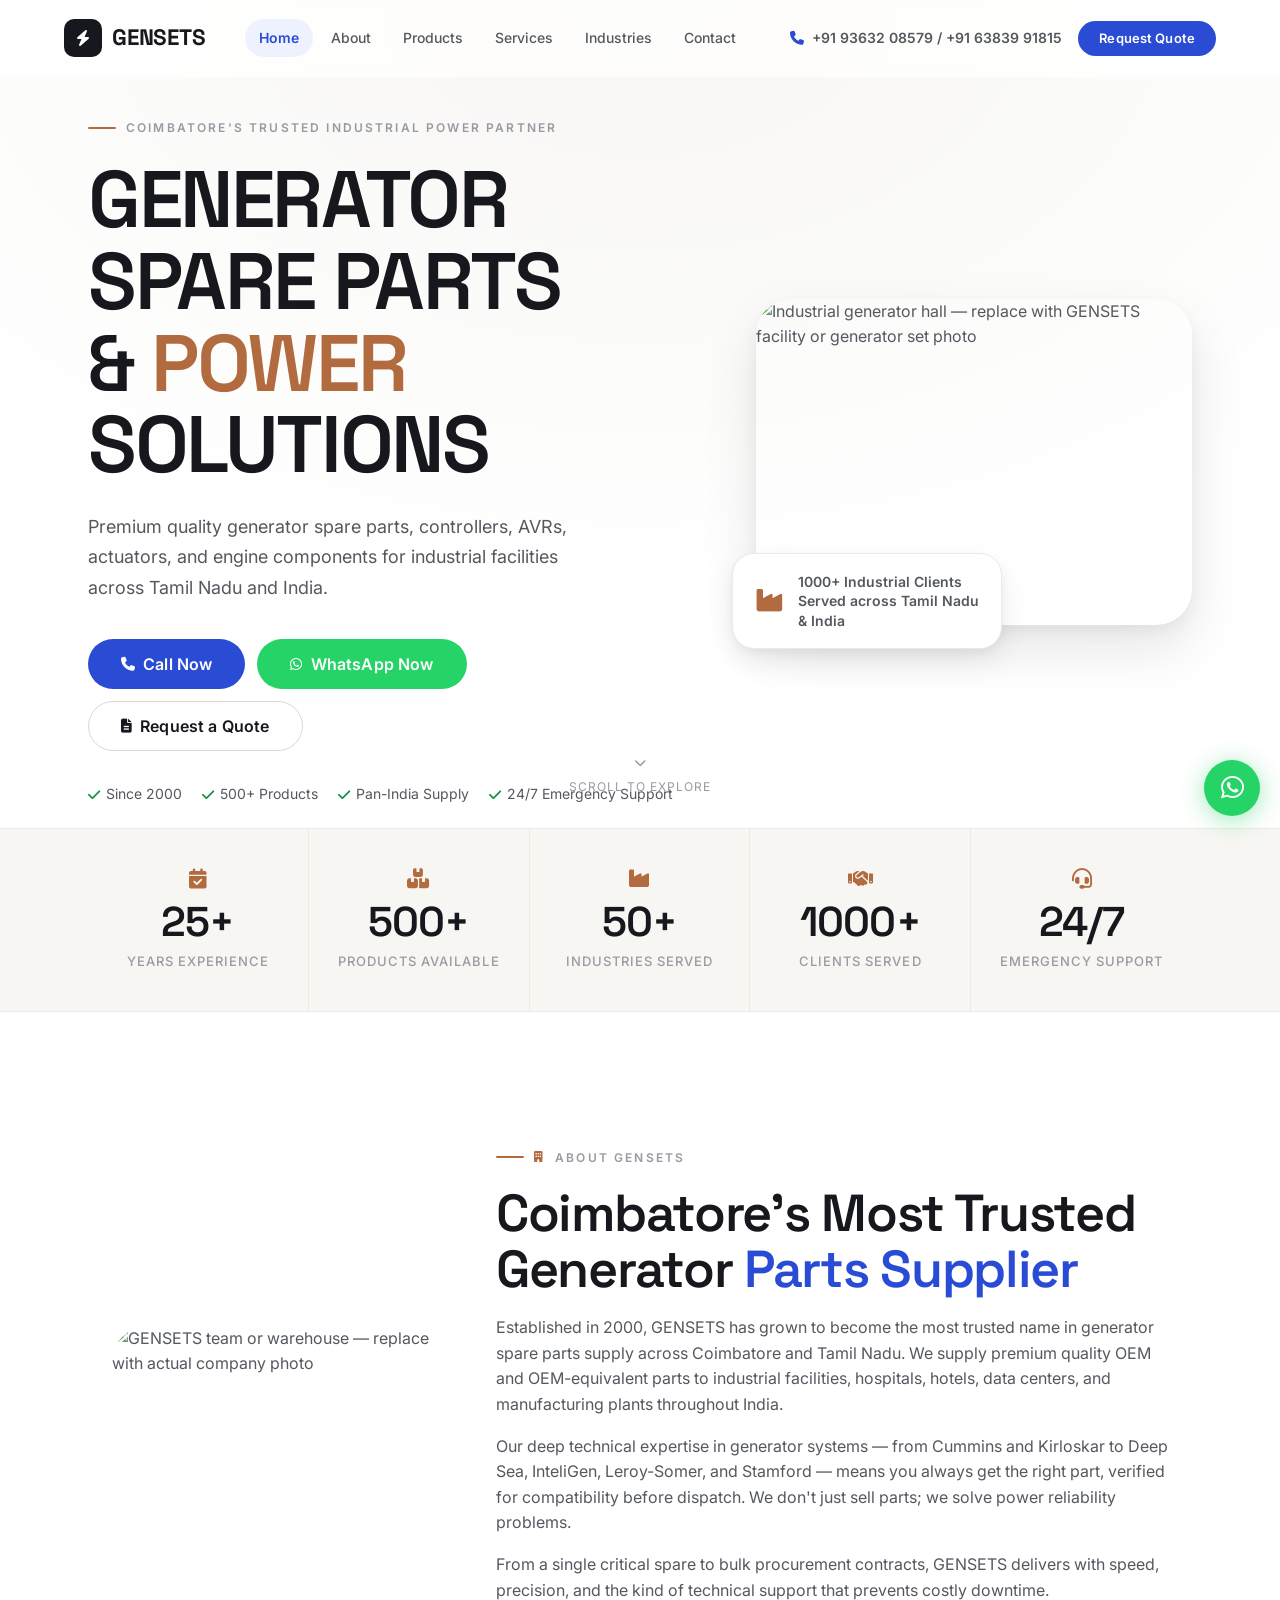
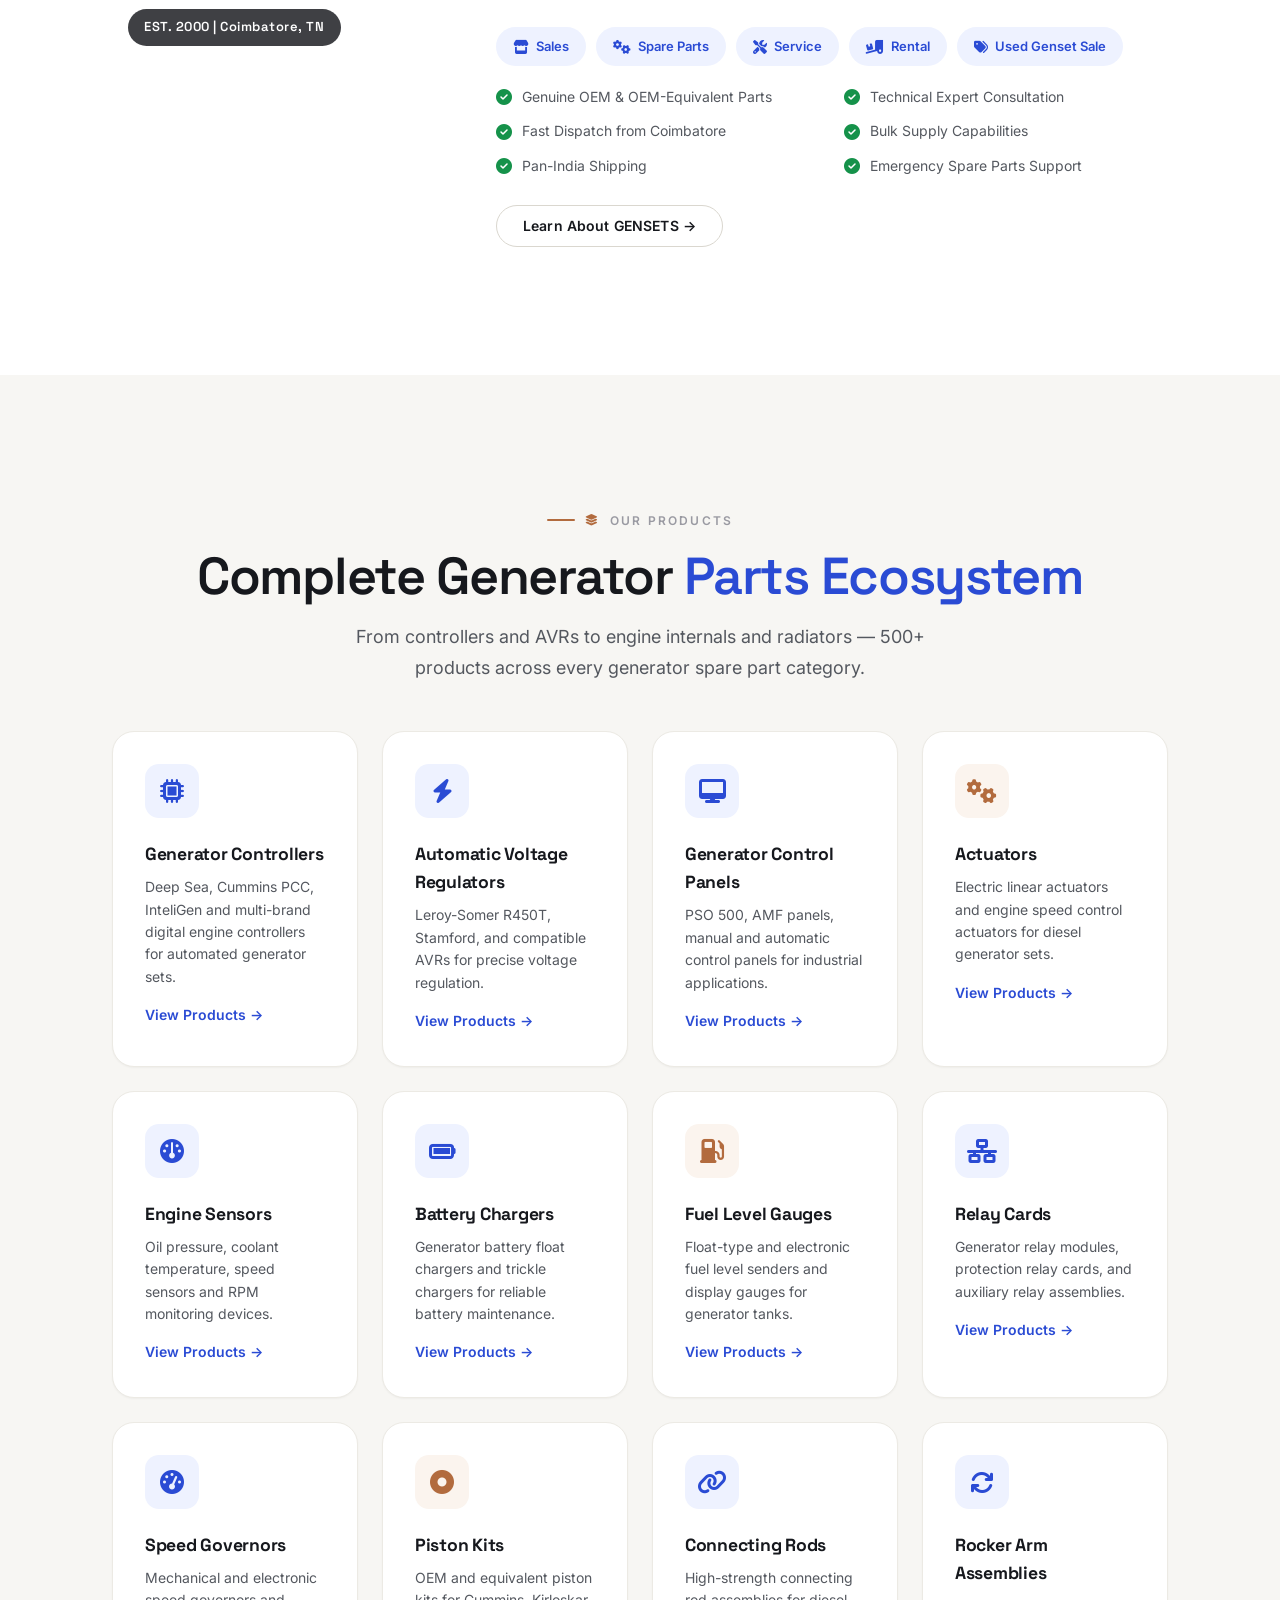
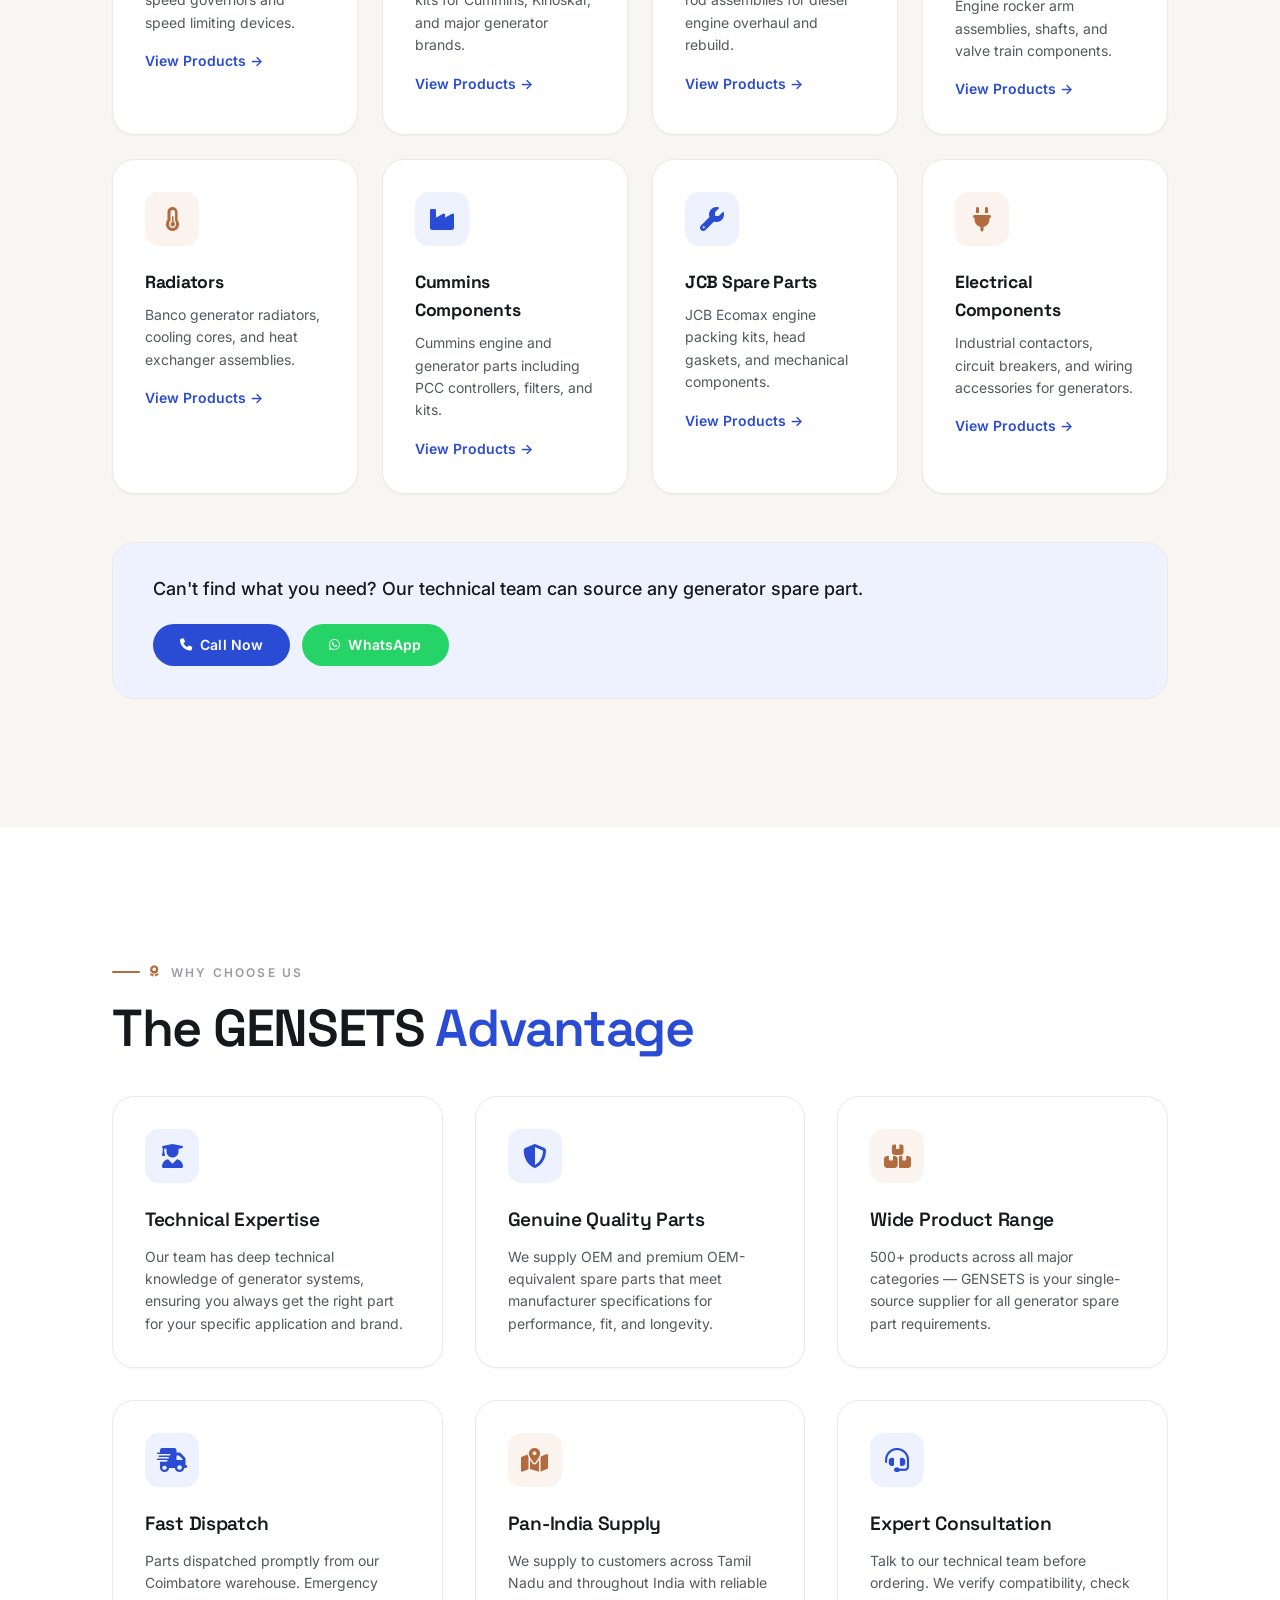
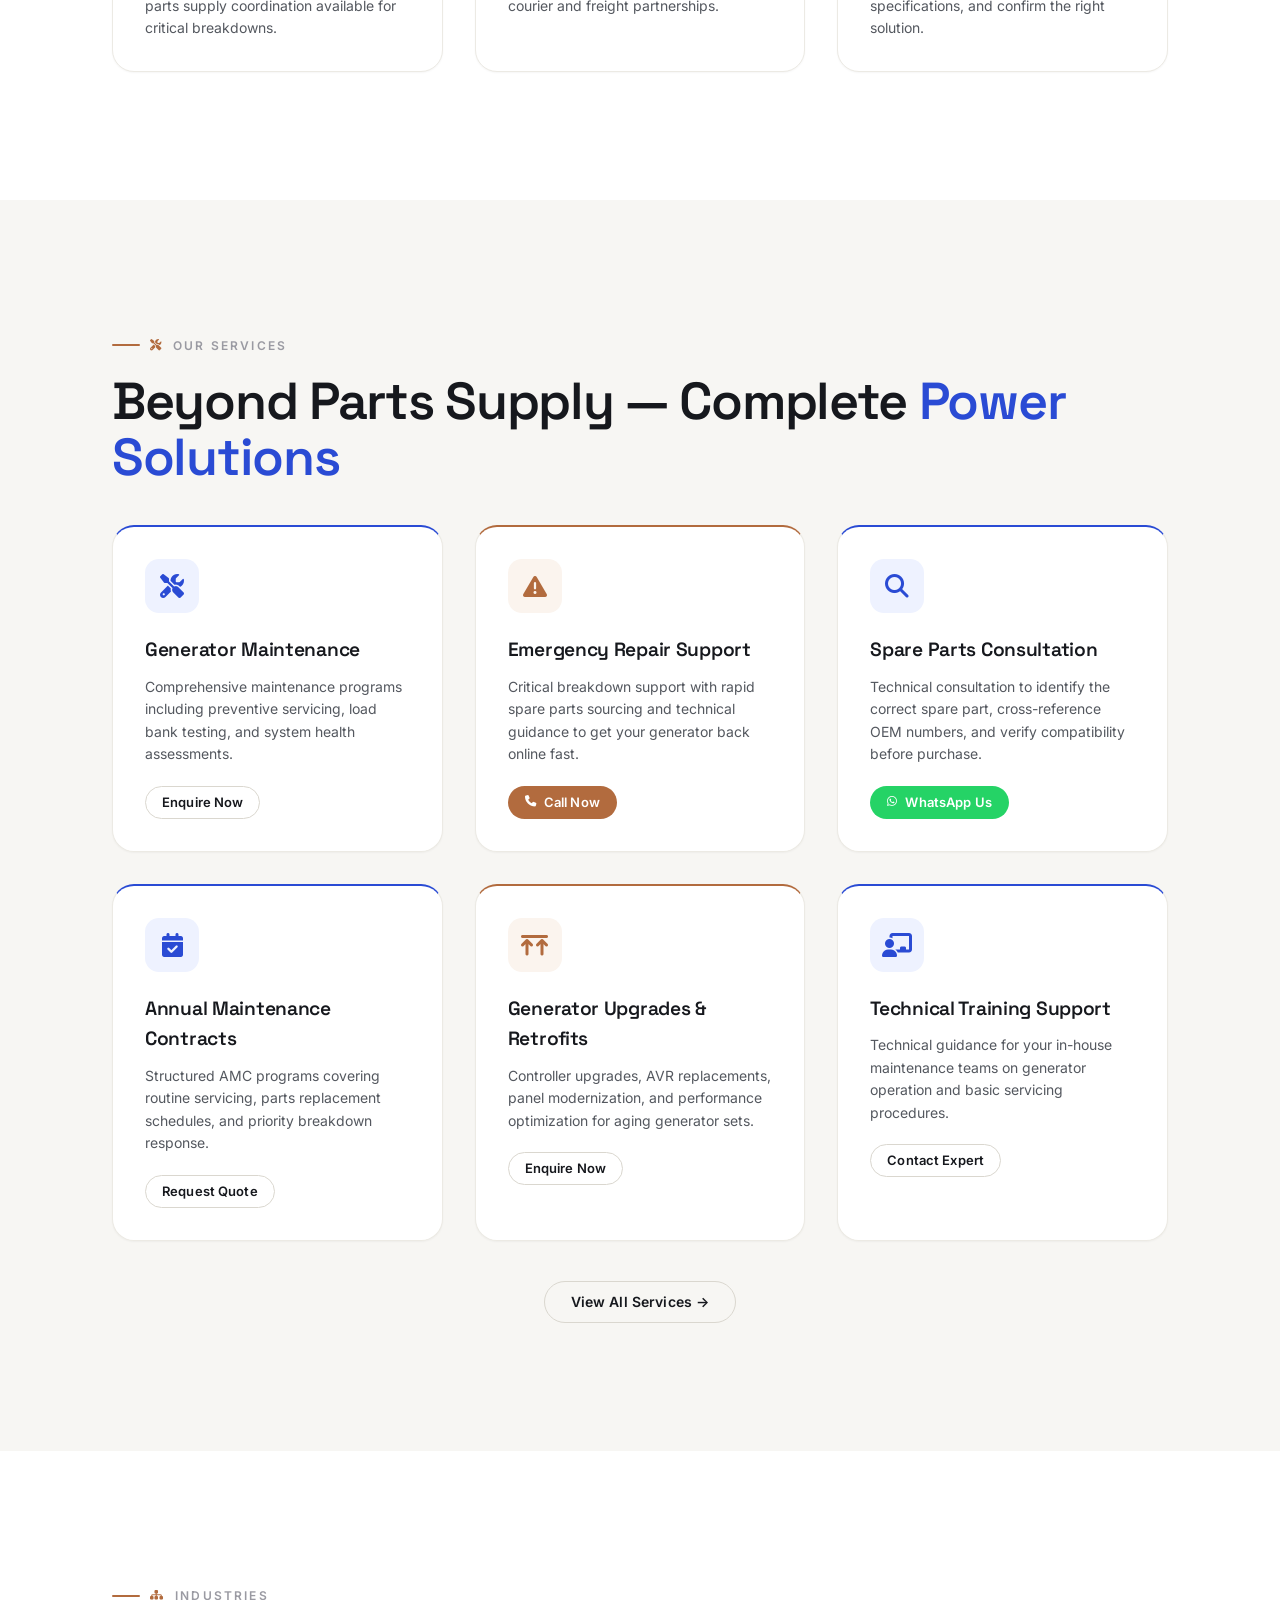
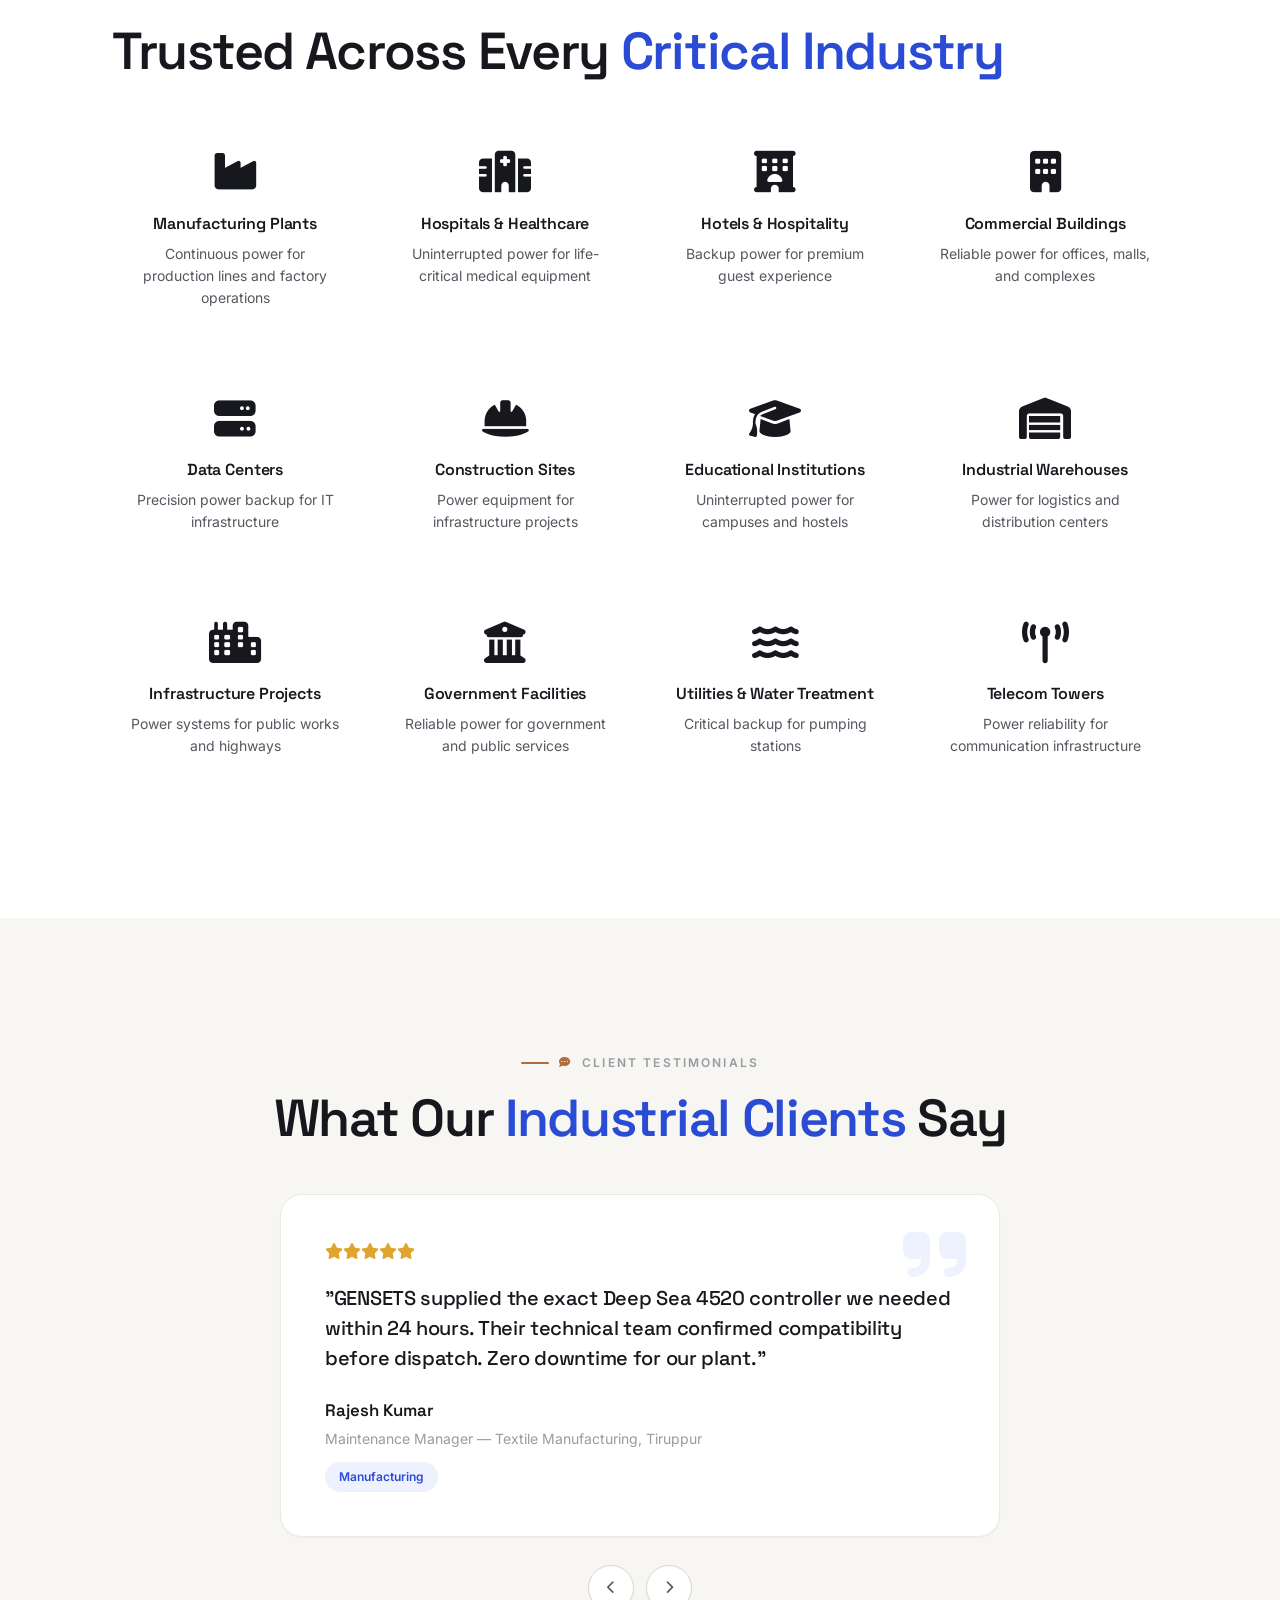
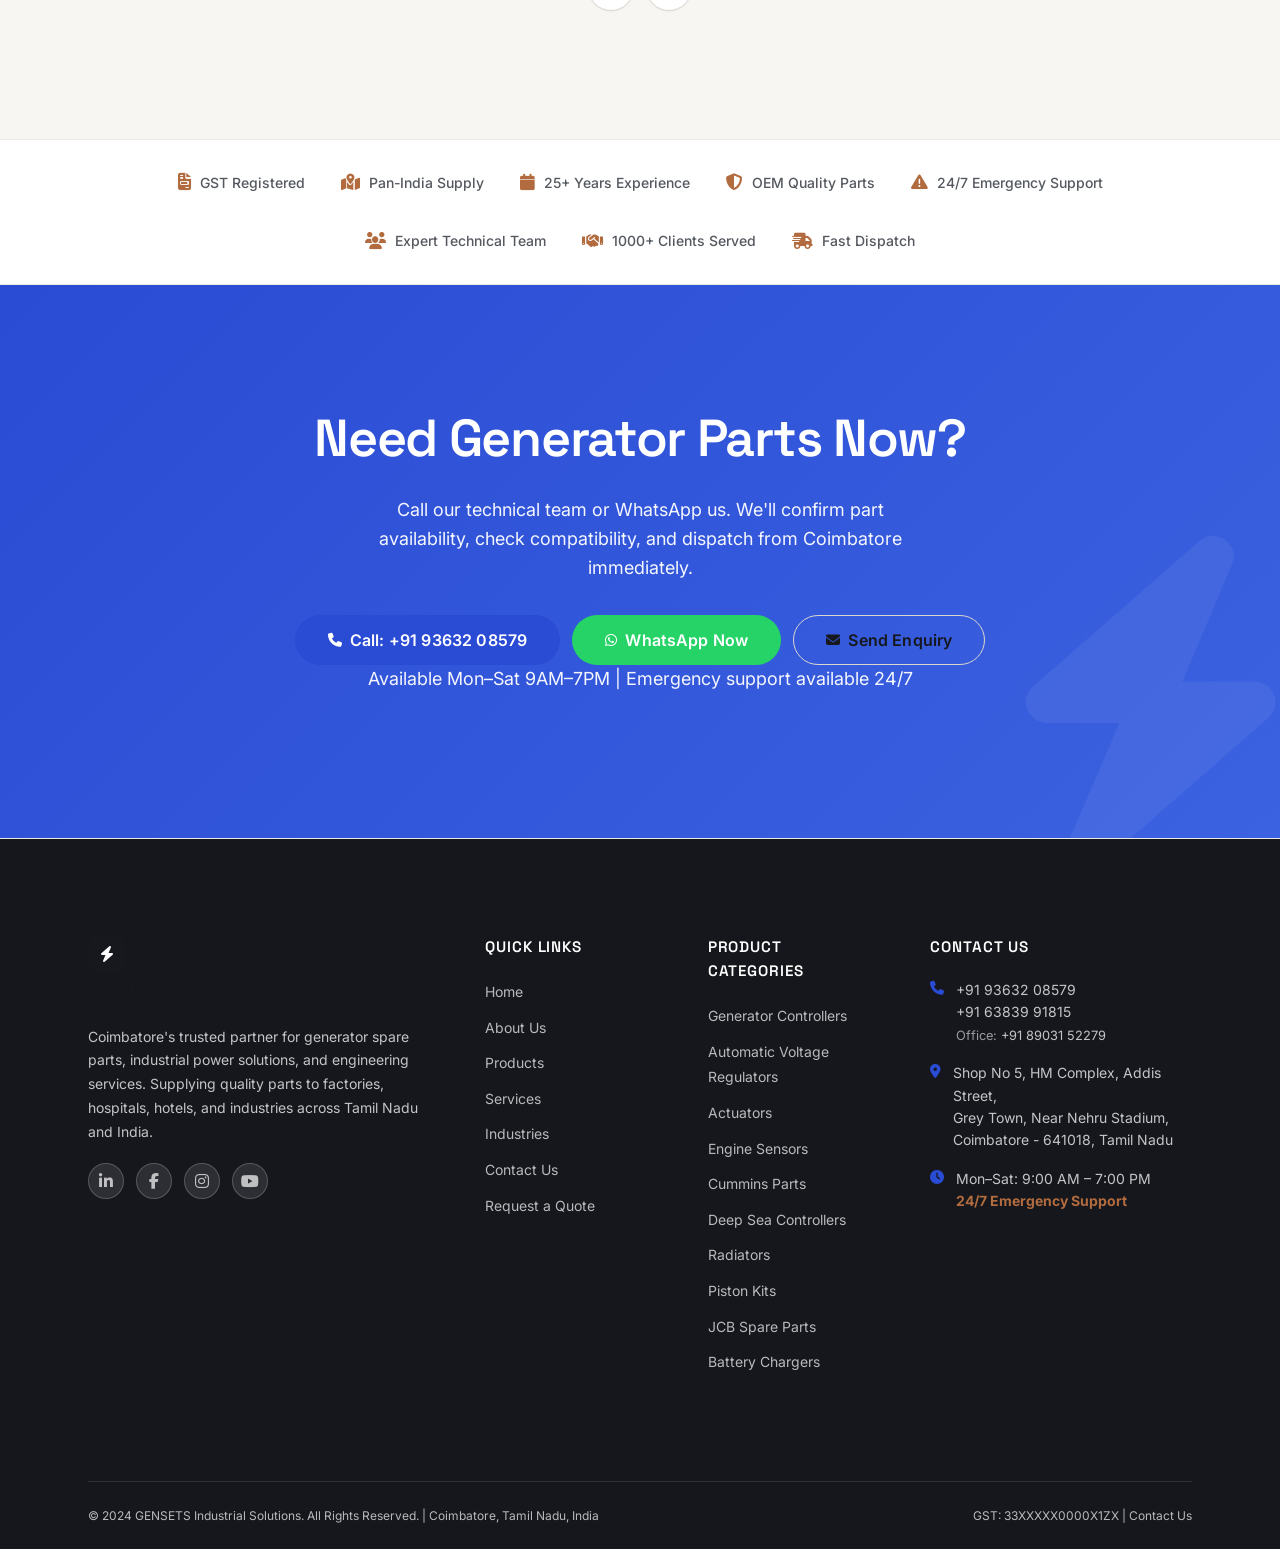
==== commit 2310b5c2: "made some changes" ====
--- a/index.html
+++ b/index.html
@@ -3,12 +3,12 @@
 <head>
   <meta charset="UTF-8">
   <meta name="viewport" content="width=device-width, initial-scale=1.0">
-  <meta name="description" content="GENSETS â€” Coimbatore's generator experts since 2000. Sales, spare parts, service, rental, and used genset sales. Call +91 93632 08579.">
-  <title>Home | GENSETS â€” Generator Spare Parts, Coimbatore</title>
+  <meta name="description" content="GENSETS — Coimbatore's generator experts since 2000. Sales, spare parts, service, rental, and used genset sales. Call +91 93632 08579.">
+  <title>Home | GENSETS — Generator Spare Parts, Coimbatore</title>
   <link rel="preconnect" href="https://fonts.googleapis.com">
   <link rel="preconnect" href="https://fonts.gstatic.com" crossorigin>
   <link href="https://fonts.googleapis.com/css2?family=Space+Grotesk:wght@500;600;700&family=Inter:wght@400;500;600;700&display=swap" rel="stylesheet">
-  <link rel="stylesheet" href="https://cdnjs.cloudflare.com/ajax/libs/font-awesome/6.5.0/css/all.min.css">
+  <link rel="stylesheet" href="https://cdnjs.cloudflare.com/ajax/libs/font-awesome/6.5.0/css/all.min.css" integrity="sha512-Avb2QiuDEEvB4bZJYdft2mNjVShBftLdPG8FJ0V7irTLQ8Uo0qcPxh4Plq7G5tGm0rU+1SPhVotteLpBERwTkw==" crossorigin="anonymous" referrerpolicy="no-referrer" />
   <link rel="stylesheet" href="styles.css">
 </head>
 <body>
@@ -102,7 +102,7 @@
       </div>
       <div class="hero-img-col">
         <div class="hero-img-wrapper img-wrapper" data-replace="hero-generator-hall">
-          <img src="https://images.unsplash.com/photo-1621905251918-48416bd8575a?w=1200&q=80&fit=crop" alt="Industrial generator hall â€” replace with GENSETS facility or generator set photo" class="site-img" loading="lazy">
+          <img src="https://images.unsplash.com/photo-1621905251918-48416bd8575a?w=1200&q=80&fit=crop" alt="Industrial generator hall — replace with GENSETS facility or generator set photo" class="site-img" loading="lazy">
         </div>
         <div class="hero-stat-card">
           <i class="fa-solid fa-industry"></i>
@@ -156,7 +156,7 @@
     <div class="grid-1-2">
       <div class="overview-img-wrap">
         <div class="img-wrapper" data-replace="about-company-overview" style="aspect-ratio:1/1;border-radius:var(--radius-xl);overflow:hidden;">
-          <img src="https://images.unsplash.com/photo-1553413077-190dd305871c?w=800&q=80&fit=crop" alt="GENSETS team or warehouse â€” replace with actual company photo" class="site-img" loading="lazy">
+          <img src="https://images.unsplash.com/photo-1553413077-190dd305871c?w=800&q=80&fit=crop" alt="GENSETS team or warehouse — replace with actual company photo" class="site-img" loading="lazy">
         </div>
         <div class="overview-badge">EST. 2000 | Coimbatore, TN</div>
       </div>
@@ -164,7 +164,7 @@
         <div class="section-label"><i class="fa-solid fa-building"></i> About GENSETS</div>
         <h2 class="section-heading">Coimbatore's Most Trusted Generator <span class="accent">Parts Supplier</span></h2>
         <p style="color:var(--color-text-body);margin-bottom:16px;">Established in 2000, GENSETS has grown to become the most trusted name in generator spare parts supply across Coimbatore and Tamil Nadu. We supply premium quality OEM and OEM-equivalent parts to industrial facilities, hospitals, hotels, data centers, and manufacturing plants throughout India.</p>
-        <p style="color:var(--color-text-body);margin-bottom:16px;">Our deep technical expertise in generator systems â€” from Cummins and Kirloskar to Deep Sea, InteliGen, Leroy-Somer, and Stamford â€” means you always get the right part, verified for compatibility before dispatch. We don't just sell parts; we solve power reliability problems.</p>
+        <p style="color:var(--color-text-body);margin-bottom:16px;">Our deep technical expertise in generator systems — from Cummins and Kirloskar to Deep Sea, InteliGen, Leroy-Somer, and Stamford — means you always get the right part, verified for compatibility before dispatch. We don't just sell parts; we solve power reliability problems.</p>
         <p style="color:var(--color-text-body);margin-bottom:24px;">From a single critical spare to bulk procurement contracts, GENSETS delivers with speed, precision, and the kind of technical support that prevents costly downtime.</p>
         <div class="service-types-row">
           <span class="stype-badge"><i class="fa-solid fa-store"></i> Sales</span>
@@ -181,7 +181,7 @@
           <div class="checklist-item"><i class="fa-solid fa-circle-check"></i> Pan-India Shipping</div>
           <div class="checklist-item"><i class="fa-solid fa-circle-check"></i> Emergency Spare Parts Support</div>
         </div>
-        <a href="about.html" class="btn btn-outline">Learn About GENSETS â†’</a>
+        <a href="about.html" class="btn btn-outline">Learn About GENSETS →</a>
       </div>
     </div>
   </div>
@@ -193,25 +193,25 @@
     <div class="text-center" style="margin-bottom:3rem;">
       <div class="section-label" style="justify-content:center;"><i class="fa-solid fa-layer-group"></i> Our Products</div>
       <h2 class="section-heading">Complete Generator <span class="accent">Parts Ecosystem</span></h2>
-      <p class="section-subtext" style="margin:0 auto;">From controllers and AVRs to engine internals and radiators â€” 500+ products across every generator spare part category.</p>
+      <p class="section-subtext" style="margin:0 auto;">From controllers and AVRs to engine internals and radiators — 500+ products across every generator spare part category.</p>
     </div>
     <div class="grid-4">
-      <div class="card cat-card reveal"><div class="icon-box"><i class="fa-solid fa-microchip"></i></div><h3>Generator Controllers</h3><p>Deep Sea, Cummins PCC, InteliGen and multi-brand digital engine controllers for automated generator sets.</p><a href="products.html">View Products â†’</a></div>
-      <div class="card cat-card reveal reveal-delay-1"><div class="icon-box"><i class="fa-solid fa-bolt"></i></div><h3>Automatic Voltage Regulators</h3><p>Leroy-Somer R450T, Stamford, and compatible AVRs for precise voltage regulation.</p><a href="products.html">View Products â†’</a></div>
-      <div class="card cat-card reveal reveal-delay-2"><div class="icon-box"><i class="fa-solid fa-desktop"></i></div><h3>Generator Control Panels</h3><p>PSO 500, AMF panels, manual and automatic control panels for industrial applications.</p><a href="products.html">View Products â†’</a></div>
-      <div class="card cat-card reveal reveal-delay-3"><div class="icon-box icon-box-orange"><i class="fa-solid fa-cogs"></i></div><h3>Actuators</h3><p>Electric linear actuators and engine speed control actuators for diesel generator sets.</p><a href="products.html">View Products â†’</a></div>
-      <div class="card cat-card reveal"><div class="icon-box"><i class="fa-solid fa-gauge"></i></div><h3>Engine Sensors</h3><p>Oil pressure, coolant temperature, speed sensors and RPM monitoring devices.</p><a href="products.html">View Products â†’</a></div>
-      <div class="card cat-card reveal reveal-delay-1"><div class="icon-box"><i class="fa-solid fa-battery-full"></i></div><h3>Battery Chargers</h3><p>Generator battery float chargers and trickle chargers for reliable battery maintenance.</p><a href="products.html">View Products â†’</a></div>
-      <div class="card cat-card reveal reveal-delay-2"><div class="icon-box icon-box-orange"><i class="fa-solid fa-gas-pump"></i></div><h3>Fuel Level Gauges</h3><p>Float-type and electronic fuel level senders and display gauges for generator tanks.</p><a href="products.html">View Products â†’</a></div>
-      <div class="card cat-card reveal reveal-delay-3"><div class="icon-box"><i class="fa-solid fa-network-wired"></i></div><h3>Relay Cards</h3><p>Generator relay modules, protection relay cards, and auxiliary relay assemblies.</p><a href="products.html">View Products â†’</a></div>
-      <div class="card cat-card reveal"><div class="icon-box"><i class="fa-solid fa-tachometer-alt"></i></div><h3>Speed Governors</h3><p>Mechanical and electronic speed governors and speed limiting devices.</p><a href="products.html">View Products â†’</a></div>
-      <div class="card cat-card reveal reveal-delay-1"><div class="icon-box icon-box-orange"><i class="fa-solid fa-circle-dot"></i></div><h3>Piston Kits</h3><p>OEM and equivalent piston kits for Cummins, Kirloskar, and major generator brands.</p><a href="products.html">View Products â†’</a></div>
-      <div class="card cat-card reveal reveal-delay-2"><div class="icon-box"><i class="fa-solid fa-link"></i></div><h3>Connecting Rods</h3><p>High-strength connecting rod assemblies for diesel engine overhaul and rebuild.</p><a href="products.html">View Products â†’</a></div>
-      <div class="card cat-card reveal reveal-delay-3"><div class="icon-box"><i class="fa-solid fa-arrows-rotate"></i></div><h3>Rocker Arm Assemblies</h3><p>Engine rocker arm assemblies, shafts, and valve train components.</p><a href="products.html">View Products â†’</a></div>
-      <div class="card cat-card reveal"><div class="icon-box icon-box-orange"><i class="fa-solid fa-temperature-half"></i></div><h3>Radiators</h3><p>Banco generator radiators, cooling cores, and heat exchanger assemblies.</p><a href="products.html">View Products â†’</a></div>
-      <div class="card cat-card reveal reveal-delay-1"><div class="icon-box"><i class="fa-solid fa-industry"></i></div><h3>Cummins Components</h3><p>Cummins engine and generator parts including PCC controllers, filters, and kits.</p><a href="products.html">View Products â†’</a></div>
-      <div class="card cat-card reveal reveal-delay-2"><div class="icon-box"><i class="fa-solid fa-wrench"></i></div><h3>JCB Spare Parts</h3><p>JCB Ecomax engine packing kits, head gaskets, and mechanical components.</p><a href="products.html">View Products â†’</a></div>
-      <div class="card cat-card reveal reveal-delay-3"><div class="icon-box icon-box-orange"><i class="fa-solid fa-plug"></i></div><h3>Electrical Components</h3><p>Industrial contactors, circuit breakers, and wiring accessories for generators.</p><a href="products.html">View Products â†’</a></div>
+      <div class="card cat-card reveal"><div class="icon-box"><i class="fa-solid fa-microchip"></i></div><h3>Generator Controllers</h3><p>Deep Sea, Cummins PCC, InteliGen and multi-brand digital engine controllers for automated generator sets.</p><a href="products.html">View Products →</a></div>
+      <div class="card cat-card reveal reveal-delay-1"><div class="icon-box"><i class="fa-solid fa-bolt"></i></div><h3>Automatic Voltage Regulators</h3><p>Leroy-Somer R450T, Stamford, and compatible AVRs for precise voltage regulation.</p><a href="products.html">View Products →</a></div>
+      <div class="card cat-card reveal reveal-delay-2"><div class="icon-box"><i class="fa-solid fa-desktop"></i></div><h3>Generator Control Panels</h3><p>PSO 500, AMF panels, manual and automatic control panels for industrial applications.</p><a href="products.html">View Products →</a></div>
+      <div class="card cat-card reveal reveal-delay-3"><div class="icon-box icon-box-orange"><i class="fa-solid fa-gears"></i></div><h3>Actuators</h3><p>Electric linear actuators and engine speed control actuators for diesel generator sets.</p><a href="products.html">View Products →</a></div>
+      <div class="card cat-card reveal"><div class="icon-box"><i class="fa-solid fa-gauge"></i></div><h3>Engine Sensors</h3><p>Oil pressure, coolant temperature, speed sensors and RPM monitoring devices.</p><a href="products.html">View Products →</a></div>
+      <div class="card cat-card reveal reveal-delay-1"><div class="icon-box"><i class="fa-solid fa-battery-full"></i></div><h3>Battery Chargers</h3><p>Generator battery float chargers and trickle chargers for reliable battery maintenance.</p><a href="products.html">View Products →</a></div>
+      <div class="card cat-card reveal reveal-delay-2"><div class="icon-box icon-box-orange"><i class="fa-solid fa-gas-pump"></i></div><h3>Fuel Level Gauges</h3><p>Float-type and electronic fuel level senders and display gauges for generator tanks.</p><a href="products.html">View Products →</a></div>
+      <div class="card cat-card reveal reveal-delay-3"><div class="icon-box"><i class="fa-solid fa-network-wired"></i></div><h3>Relay Cards</h3><p>Generator relay modules, protection relay cards, and auxiliary relay assemblies.</p><a href="products.html">View Products →</a></div>
+      <div class="card cat-card reveal"><div class="icon-box"><i class="fa-solid fa-gauge-high"></i></div><h3>Speed Governors</h3><p>Mechanical and electronic speed governors and speed limiting devices.</p><a href="products.html">View Products →</a></div>
+      <div class="card cat-card reveal reveal-delay-1"><div class="icon-box icon-box-orange"><i class="fa-solid fa-circle-dot"></i></div><h3>Piston Kits</h3><p>OEM and equivalent piston kits for Cummins, Kirloskar, and major generator brands.</p><a href="products.html">View Products →</a></div>
+      <div class="card cat-card reveal reveal-delay-2"><div class="icon-box"><i class="fa-solid fa-link"></i></div><h3>Connecting Rods</h3><p>High-strength connecting rod assemblies for diesel engine overhaul and rebuild.</p><a href="products.html">View Products →</a></div>
+      <div class="card cat-card reveal reveal-delay-3"><div class="icon-box"><i class="fa-solid fa-arrows-rotate"></i></div><h3>Rocker Arm Assemblies</h3><p>Engine rocker arm assemblies, shafts, and valve train components.</p><a href="products.html">View Products →</a></div>
+      <div class="card cat-card reveal"><div class="icon-box icon-box-orange"><i class="fa-solid fa-temperature-half"></i></div><h3>Radiators</h3><p>Banco generator radiators, cooling cores, and heat exchanger assemblies.</p><a href="products.html">View Products →</a></div>
+      <div class="card cat-card reveal reveal-delay-1"><div class="icon-box"><i class="fa-solid fa-industry"></i></div><h3>Cummins Components</h3><p>Cummins engine and generator parts including PCC controllers, filters, and kits.</p><a href="products.html">View Products →</a></div>
+      <div class="card cat-card reveal reveal-delay-2"><div class="icon-box"><i class="fa-solid fa-wrench"></i></div><h3>JCB Spare Parts</h3><p>JCB Ecomax engine packing kits, head gaskets, and mechanical components.</p><a href="products.html">View Products →</a></div>
+      <div class="card cat-card reveal reveal-delay-3"><div class="icon-box icon-box-orange"><i class="fa-solid fa-plug"></i></div><h3>Electrical Components</h3><p>Industrial contactors, circuit breakers, and wiring accessories for generators.</p><a href="products.html">View Products →</a></div>
     </div>
     <div class="cat-banner reveal">
       <p>Can't find what you need? Our technical team can source any generator spare part.</p>
@@ -231,7 +231,7 @@
     <div class="grid-3" style="margin-top:2.5rem;">
       <div class="card reveal"><div class="icon-box"><i class="fa-solid fa-user-graduate"></i></div><h3 style="font-size:1.2rem;margin-bottom:10px;">Technical Expertise</h3><p style="font-size:var(--text-sm);color:var(--color-text-body);">Our team has deep technical knowledge of generator systems, ensuring you always get the right part for your specific application and brand.</p></div>
       <div class="card reveal reveal-delay-1"><div class="icon-box"><i class="fa-solid fa-shield-halved"></i></div><h3 style="font-size:1.2rem;margin-bottom:10px;">Genuine Quality Parts</h3><p style="font-size:var(--text-sm);color:var(--color-text-body);">We supply OEM and premium OEM-equivalent spare parts that meet manufacturer specifications for performance, fit, and longevity.</p></div>
-      <div class="card card-orange reveal reveal-delay-2"><div class="icon-box icon-box-orange"><i class="fa-solid fa-boxes-stacked"></i></div><h3 style="font-size:1.2rem;margin-bottom:10px;">Wide Product Range</h3><p style="font-size:var(--text-sm);color:var(--color-text-body);">500+ products across all major categories â€” GENSETS is your single-source supplier for all generator spare part requirements.</p></div>
+      <div class="card card-orange reveal reveal-delay-2"><div class="icon-box icon-box-orange"><i class="fa-solid fa-boxes-stacked"></i></div><h3 style="font-size:1.2rem;margin-bottom:10px;">Wide Product Range</h3><p style="font-size:var(--text-sm);color:var(--color-text-body);">500+ products across all major categories — GENSETS is your single-source supplier for all generator spare part requirements.</p></div>
       <div class="card reveal reveal-delay-1"><div class="icon-box"><i class="fa-solid fa-truck-fast"></i></div><h3 style="font-size:1.2rem;margin-bottom:10px;">Fast Dispatch</h3><p style="font-size:var(--text-sm);color:var(--color-text-body);">Parts dispatched promptly from our Coimbatore warehouse. Emergency parts supply coordination available for critical breakdowns.</p></div>
       <div class="card card-orange reveal reveal-delay-2"><div class="icon-box icon-box-orange"><i class="fa-solid fa-map-location-dot"></i></div><h3 style="font-size:1.2rem;margin-bottom:10px;">Pan-India Supply</h3><p style="font-size:var(--text-sm);color:var(--color-text-body);">We supply to customers across Tamil Nadu and throughout India with reliable courier and freight partnerships.</p></div>
       <div class="card reveal reveal-delay-3"><div class="icon-box"><i class="fa-solid fa-headset"></i></div><h3 style="font-size:1.2rem;margin-bottom:10px;">Expert Consultation</h3><p style="font-size:var(--text-sm);color:var(--color-text-body);">Talk to our technical team before ordering. We verify compatibility, check specifications, and confirm the right solution.</p></div>
@@ -243,7 +243,7 @@
 <section class="section section-alt">
   <div class="container">
     <div class="section-label"><i class="fa-solid fa-screwdriver-wrench"></i> Our Services</div>
-    <h2 class="section-heading">Beyond Parts Supply â€” Complete <span class="accent">Power Solutions</span></h2>
+    <h2 class="section-heading">Beyond Parts Supply — Complete <span class="accent">Power Solutions</span></h2>
     <div class="grid-3" style="margin-top:2.5rem;">
       <div class="card service-card service-top-border reveal">
         <div class="icon-box"><i class="fa-solid fa-screwdriver-wrench"></i></div>
@@ -283,7 +283,7 @@
       </div>
     </div>
     <div style="text-align:center;margin-top:2.5rem;">
-      <a href="services.html" class="btn btn-outline">View All Services â†’</a>
+      <a href="services.html" class="btn btn-outline">View All Services →</a>
     </div>
   </div>
 </section>
@@ -299,7 +299,7 @@
       <div class="industry-item reveal reveal-delay-2"><i class="fa-solid fa-hotel"></i><h3>Hotels &amp; Hospitality</h3><p>Backup power for premium guest experience</p></div>
       <div class="industry-item reveal reveal-delay-3"><i class="fa-solid fa-building"></i><h3>Commercial Buildings</h3><p>Reliable power for offices, malls, and complexes</p></div>
       <div class="industry-item reveal"><i class="fa-solid fa-server"></i><h3>Data Centers</h3><p>Precision power backup for IT infrastructure</p></div>
-      <div class="industry-item reveal reveal-delay-1"><i class="fa-solid fa-hard-hat"></i><h3>Construction Sites</h3><p>Power equipment for infrastructure projects</p></div>
+      <div class="industry-item reveal reveal-delay-1"><i class="fa-solid fa-helmet-safety"></i><h3>Construction Sites</h3><p>Power equipment for infrastructure projects</p></div>
       <div class="industry-item reveal reveal-delay-2"><i class="fa-solid fa-graduation-cap"></i><h3>Educational Institutions</h3><p>Uninterrupted power for campuses and hostels</p></div>
       <div class="industry-item reveal reveal-delay-3"><i class="fa-solid fa-warehouse"></i><h3>Industrial Warehouses</h3><p>Power for logistics and distribution centers</p></div>
       <div class="industry-item reveal"><i class="fa-solid fa-city"></i><h3>Infrastructure Projects</h3><p>Power systems for public works and highways</p></div>
@@ -324,7 +324,7 @@
           <div class="testi-stars"><i class="fa-solid fa-star"></i><i class="fa-solid fa-star"></i><i class="fa-solid fa-star"></i><i class="fa-solid fa-star"></i><i class="fa-solid fa-star"></i></div>
           <p class="testi-quote">"GENSETS supplied the exact Deep Sea 4520 controller we needed within 24 hours. Their technical team confirmed compatibility before dispatch. Zero downtime for our plant."</p>
           <div class="testi-name">Rajesh Kumar</div>
-          <div class="testi-role">Maintenance Manager â€” Textile Manufacturing, Tiruppur</div>
+          <div class="testi-role">Maintenance Manager — Textile Manufacturing, Tiruppur</div>
           <span class="testi-badge">Manufacturing</span>
         </div>
       </div>
@@ -334,7 +334,7 @@
           <div class="testi-stars"><i class="fa-solid fa-star"></i><i class="fa-solid fa-star"></i><i class="fa-solid fa-star"></i><i class="fa-solid fa-star"></i><i class="fa-solid fa-star"></i></div>
           <p class="testi-quote">"We've been sourcing Cummins spare parts from GENSETS for 3 years. Consistent quality, correct part numbers every time, and they always have stock when we need it urgently."</p>
           <div class="testi-name">Priya Venkatesh</div>
-          <div class="testi-role">Procurement Head â€” Pharmaceutical Plant, Chennai</div>
+          <div class="testi-role">Procurement Head — Pharmaceutical Plant, Chennai</div>
           <span class="testi-badge">Pharmaceutical</span>
         </div>
       </div>
@@ -344,7 +344,7 @@
           <div class="testi-stars"><i class="fa-solid fa-star"></i><i class="fa-solid fa-star"></i><i class="fa-solid fa-star"></i><i class="fa-solid fa-star"></i><i class="fa-solid fa-star"></i></div>
           <p class="testi-quote">"The AVR sourcing team at GENSETS is exceptional. They identified the correct Leroy-Somer replacement and had it at our site within 48 hours. Highly professional."</p>
           <div class="testi-name">Anand Subramanian</div>
-          <div class="testi-role">Chief Engineer â€” 5-Star Hotel, Coimbatore</div>
+          <div class="testi-role">Chief Engineer — 5-Star Hotel, Coimbatore</div>
           <span class="testi-badge">Hospitality</span>
         </div>
       </div>
@@ -352,9 +352,9 @@
         <div class="card" style="max-width:720px;margin:0 auto;">
           <i class="fa-solid fa-quote-right testi-quote-mark"></i>
           <div class="testi-stars"><i class="fa-solid fa-star"></i><i class="fa-solid fa-star"></i><i class="fa-solid fa-star"></i><i class="fa-solid fa-star"></i><i class="fa-solid fa-star"></i></div>
-          <p class="testi-quote">"Our hospital relies on 100% generator uptime. GENSETS has been our emergency spare parts partner for years â€” they understand the criticality and always deliver."</p>
+          <p class="testi-quote">"Our hospital relies on 100% generator uptime. GENSETS has been our emergency spare parts partner for years — they understand the criticality and always deliver."</p>
           <div class="testi-name">Dr. Senthil Rajan</div>
-          <div class="testi-role">Facility Manager â€” Multi-Specialty Hospital, Coimbatore</div>
+          <div class="testi-role">Facility Manager — Multi-Specialty Hospital, Coimbatore</div>
           <span class="testi-badge">Healthcare</span>
         </div>
       </div>
@@ -364,7 +364,7 @@
           <div class="testi-stars"><i class="fa-solid fa-star"></i><i class="fa-solid fa-star"></i><i class="fa-solid fa-star"></i><i class="fa-solid fa-star"></i><i class="fa-solid fa-star"></i></div>
           <p class="testi-quote">"Excellent product knowledge and fast supply. They cross-referenced our old part number and supplied the correct replacement sensor when other vendors couldn't help."</p>
           <div class="testi-name">Mohammed Farooq</div>
-          <div class="testi-role">Site Engineer â€” Data Center, Bangalore</div>
+          <div class="testi-role">Site Engineer — Data Center, Bangalore</div>
           <span class="testi-badge">Data Center</span>
         </div>
       </div>
@@ -402,7 +402,7 @@
     <a href="https://wa.me/919363208579?text=Hello%20GENSETS%2C%20I%20need%20a%20quote%20for%20generator%20spare%20parts." class="btn btn-whatsapp btn-lg" target="_blank"><i class="fa-brands fa-whatsapp"></i> WhatsApp Now</a>
     <a href="enquiry.html" class="btn btn-outline btn-lg"><i class="fa-solid fa-envelope"></i> Send Enquiry</a>
   </div>
-  <p class="cta-note">Available Monâ€“Sat 9AMâ€“7PM | Emergency support available 24/7</p>
+  <p class="cta-note">Available Mon–Sat 9AM–7PM | Emergency support available 24/7</p>
 </section>
 
 <!-- FOOTER -->
@@ -461,13 +461,13 @@
           </div>
         </div>
         <div class="footer-contact-item"><i class="fa-solid fa-location-dot"></i><span>Shop No 5, HM Complex, Addis Street,<br>Grey Town, Near Nehru Stadium,<br>Coimbatore - 641018, Tamil Nadu</span></div>
-        <div class="footer-contact-item"><i class="fa-solid fa-clock"></i><span>Monâ€“Sat: 9:00 AM â€“ 7:00 PM<br>
+        <div class="footer-contact-item"><i class="fa-solid fa-clock"></i><span>Mon–Sat: 9:00 AM – 7:00 PM<br>
           <strong style="color:var(--color-orange);">24/7 Emergency Support</strong>
         </span></div>
       </div>
     </div>
     <div class="footer-bottom">
-      <p>Â© 2024 GENSETS Industrial Solutions. All Rights Reserved. | Coimbatore, Tamil Nadu, India</p>
+      <p>© 2024 GENSETS Industrial Solutions. All Rights Reserved. | Coimbatore, Tamil Nadu, India</p>
       <p>GST: 33XXXXX0000X1ZX | <a href="contact.html">Contact Us</a></p>
     </div>
   </div>
@@ -496,15 +496,15 @@
 
 <!--
 ========================================
-IMAGE REPLACEMENT GUIDE â€” INDEX.HTML
+IMAGE REPLACEMENT GUIDE — INDEX.HTML
 ========================================
 data-replace="hero-generator-hall"
-  â†’ Replace with: Large industrial generator hall, GENSETS facility or generator set photo
-  â†’ Current: Unsplash placeholder
+  → Replace with: Large industrial generator hall, GENSETS facility or generator set photo
+  → Current: Unsplash placeholder
 
 data-replace="about-company-overview"
-  â†’ Replace with: GENSETS warehouse, office, or team photo
-  â†’ Current: Unsplash placeholder
+  → Replace with: GENSETS warehouse, office, or team photo
+  → Current: Unsplash placeholder
 ========================================
 -->
 </body>
--- a/styles.css
+++ b/styles.css
@@ -1092,3 +1092,302 @@
 /* MAP PLACEHOLDER (contact) */
 .map-placeholder { width: 100%; aspect-ratio: 16/7; border-radius: var(--radius-lg); border: 1px solid var(--color-border); background: var(--color-bg-section); display: flex; flex-direction: column; align-items: center; justify-content: center; gap: 10px; color: var(--color-text-light); margin-top: 2rem; overflow: hidden; }
 .map-placeholder i { font-size: 2rem; color: var(--color-blue-primary); }
+
+/* =========================================================================
+   SUPPLEMENTAL PAGE STYLES — light theme extensions
+   Covers custom class names used in services / products / industries /
+   contact / enquiry pages. All colors reference design tokens defined at
+   the top of this file, so the theme stays synchronized site-wide.
+   ========================================================================= */
+
+/* ---------- Shared page-hero extras (breadcrumb variants + jump pills) --- */
+.page-hero-inner { position: relative; z-index: 1; max-width: var(--container); margin: 0 auto; padding: 0 clamp(1rem, 4vw, 3rem); text-align: center; }
+.breadcrumb-list { list-style: none; display: inline-flex; align-items: center; flex-wrap: wrap; gap: 8px; padding: 0; margin: 0 auto 18px; justify-content: center; font-size: var(--text-sm); color: var(--color-text-light); }
+.breadcrumb-item { display: inline-flex; align-items: center; gap: 6px; color: var(--color-text-light); }
+.breadcrumb-item--active { color: var(--color-text-dark); font-weight: 500; }
+.breadcrumb-link { color: var(--color-blue-primary); text-decoration: none; display: inline-flex; align-items: center; gap: 6px; }
+.breadcrumb-link:hover { color: var(--color-blue-bright); }
+.breadcrumb-separator { color: var(--color-text-light); font-size: 0.7em; opacity: 0.6; }
+.breadcrumb-sep { color: var(--color-text-light); font-size: 0.7em; opacity: 0.6; margin: 0 2px; }
+.breadcrumb-current { color: var(--color-text-dark); font-weight: 500; }
+.page-hero-jumps { display: flex; flex-wrap: wrap; gap: 10px; justify-content: center; margin-top: 24px; }
+.jump-pill { display: inline-flex; align-items: center; padding: 8px 18px; border-radius: var(--radius-pill); background: var(--color-surface); border: 1px solid var(--color-border-bright); color: var(--color-text-body); font-size: var(--text-sm); font-weight: 500; text-decoration: none; transition: border-color var(--dur-fast) var(--ease-out), color var(--dur-fast) var(--ease-out), background var(--dur-fast) var(--ease-out); }
+.jump-pill:hover { border-color: var(--color-blue-primary); color: var(--color-blue-primary); background: var(--color-blue-light); }
+
+/* ---------- SERVICES PAGE ---------------------------------------------- */
+.service-detail { padding: clamp(4rem, 8vw, 7rem) clamp(1.5rem, 5vw, 5rem); background: var(--color-bg-white); }
+.service-detail.section-alt { background: var(--color-bg-section); }
+.service-detail-inner { max-width: var(--container); margin: 0 auto; display: grid; grid-template-columns: 1fr 1fr; gap: clamp(2rem, 5vw, 4.5rem); align-items: center; }
+.service-detail.reverse .service-detail-inner > .service-detail-img { order: -1; }
+.service-detail-content { min-width: 0; }
+.service-detail-icon { width: 60px; height: 60px; border-radius: var(--radius-md); display: flex; align-items: center; justify-content: center; font-size: 1.6rem; margin-bottom: 20px; }
+.service-detail-icon--blue { background: var(--color-blue-light); color: var(--color-blue-primary); }
+.service-detail-icon--orange { background: var(--color-orange-light); color: var(--color-orange); }
+.service-detail-title { font-family: var(--font-display); font-size: clamp(1.75rem, 3.2vw, 2.4rem); font-weight: 600; color: var(--color-text-dark); letter-spacing: -0.02em; line-height: 1.15; margin: 0 0 14px; }
+.service-detail-intro { font-size: var(--text-lg); color: var(--color-text-body); line-height: 1.65; margin: 0 0 22px; }
+.service-industries { margin: 20px 0 26px; }
+.service-industries-label { display: inline-flex; align-items: center; gap: 8px; font-size: var(--text-xs); text-transform: uppercase; letter-spacing: 0.12em; color: var(--color-text-light); font-weight: 600; margin-bottom: 12px; }
+.service-industries-label i { color: var(--color-orange); }
+.service-industries .ind-pills { justify-content: flex-start; }
+.ind-pill--all { background: var(--color-blue-light); color: var(--color-blue-primary); border-color: transparent; }
+.service-detail-ctas { display: flex; flex-wrap: wrap; gap: 12px; margin-top: 8px; }
+.service-detail-img { position: relative; border-radius: var(--radius-xl); overflow: hidden; box-shadow: var(--shadow-lg); aspect-ratio: 4/3; }
+.service-detail-img img { width: 100%; height: 100%; object-fit: cover; display: block; transition: transform var(--dur-slow) var(--ease-out); }
+.service-detail-img:hover img { transform: scale(1.03); }
+.service-img-badge { position: absolute; bottom: 16px; left: 16px; display: inline-flex; align-items: center; gap: 8px; padding: 8px 14px; border-radius: var(--radius-pill); font-size: var(--text-xs); font-weight: 600; letter-spacing: 0.06em; text-transform: uppercase; box-shadow: var(--shadow-md); backdrop-filter: blur(6px); }
+.service-img-badge--blue { background: rgba(42,75,212,0.92); color: white; }
+.service-img-badge--orange { background: rgba(178,107,62,0.92); color: white; }
+@media (max-width: 900px) {
+  .service-detail-inner { grid-template-columns: 1fr; gap: 2.5rem; }
+  .service-detail.reverse .service-detail-inner > .service-detail-img { order: 0; }
+}
+
+/* Process steps: connectors + refined layout */
+.process-steps { display: grid; grid-template-columns: 1fr auto 1fr auto 1fr auto 1fr; gap: 1rem; align-items: stretch; margin-top: 2.5rem; }
+.process-step { text-align: center; padding: 28px 20px; background: var(--color-surface); border: 1px solid var(--color-border); border-radius: var(--radius-lg); box-shadow: var(--shadow-xs); display: flex; flex-direction: column; align-items: center; }
+.process-step-num { font-family: var(--font-display); font-weight: 600; font-size: 0.85rem; letter-spacing: 0.15em; color: var(--color-orange); margin-bottom: 12px; }
+.process-step-icon { width: 52px; height: 52px; border-radius: var(--radius-md); background: var(--color-blue-light); color: var(--color-blue-primary); display: flex; align-items: center; justify-content: center; font-size: 1.35rem; margin-bottom: 16px; }
+.process-step-title { font-family: var(--font-display); font-weight: 600; font-size: 1.05rem; color: var(--color-text-dark); margin-bottom: 8px; letter-spacing: -0.01em; }
+.process-step-desc { font-size: var(--text-sm); color: var(--color-text-body); line-height: 1.6; margin: 0; }
+.process-connector { display: flex; align-items: center; color: var(--color-text-light); font-size: 1.1rem; }
+@media (max-width: 900px) {
+  .process-steps { grid-template-columns: repeat(2, 1fr); }
+  .process-connector { display: none; }
+}
+@media (max-width: 480px) { .process-steps { grid-template-columns: 1fr; } }
+
+/* Section header helpers used on services + others */
+.section-header { text-align: left; margin-bottom: 2.5rem; }
+.section-header--center { text-align: center; margin-left: auto; margin-right: auto; }
+.section-tag { display: inline-flex; align-items: center; font-family: var(--font-body); font-size: var(--text-xs); font-weight: 600; letter-spacing: 0.18em; text-transform: uppercase; color: var(--color-orange); margin-bottom: 14px; }
+.section-title { font-family: var(--font-display); font-size: clamp(2rem, 4vw, 3rem); font-weight: 600; color: var(--color-text-dark); letter-spacing: -0.025em; line-height: 1.1; margin-bottom: 14px; }
+.section-subtitle { font-size: var(--text-lg); color: var(--color-text-body); max-width: 620px; margin: 0 auto; line-height: 1.65; }
+
+/* CTA banner variants (services page uses cta-banner-inner) */
+.cta-banner-inner { max-width: var(--container); margin: 0 auto; display: flex; align-items: center; justify-content: space-between; gap: 3rem; flex-wrap: wrap; position: relative; z-index: 1; }
+.cta-banner-bg { position: absolute; inset: 0; background: radial-gradient(ellipse 60% 60% at 80% 50%, rgba(255,255,255,0.08) 0%, transparent 70%); pointer-events: none; }
+.cta-banner-text { flex: 1 1 320px; text-align: left; }
+.cta-banner-title { font-family: var(--font-display); font-size: clamp(1.9rem, 4vw, 2.75rem); font-weight: 600; letter-spacing: -0.02em; color: white; margin-bottom: 12px; }
+.cta-banner-subtitle { font-size: var(--text-lg); color: rgba(255,255,255,0.9); margin: 0; max-width: 520px; }
+.cta-banner-actions { display: flex; flex-wrap: wrap; gap: 12px; align-items: center; }
+.btn-white { background: white; color: var(--color-blue-primary); border: 1px solid white; }
+.btn-white:hover { background: transparent; color: white; }
+@media (max-width: 768px) {
+  .cta-banner-inner { text-align: center; }
+  .cta-banner-text { text-align: center; }
+  .cta-banner-actions { justify-content: center; }
+}
+
+/* Services page: alternate footer HTML structure (uses .footer-col-title etc.) */
+.footer-col-title { font-family: var(--font-display); font-size: 0.95rem; font-weight: 600; color: white; letter-spacing: 0.06em; text-transform: uppercase; margin-bottom: 20px; }
+.footer-links { list-style: none; padding: 0; margin: 0; }
+.footer-links li { margin-bottom: 10px; }
+.footer-links li a { font-size: var(--text-sm); color: rgba(255,255,255,0.7); display: inline-flex; align-items: center; gap: 8px; transition: color var(--dur-fast) var(--ease-out); }
+.footer-links li a:hover { color: white; }
+.footer-links li a i { color: var(--color-orange); font-size: 0.7em; opacity: 0.7; }
+
+/* ---------- PRODUCTS PAGE ---------------------------------------------- */
+.section-header-row { display: flex; align-items: center; justify-content: space-between; flex-wrap: wrap; gap: 12px; margin-bottom: 32px; }
+.section-header-row h2 { font-family: var(--font-display); font-size: clamp(1.5rem, 3vw, 2rem); font-weight: 600; color: var(--color-text-dark); letter-spacing: -0.02em; margin: 0; }
+.product-count { font-size: var(--text-sm); color: var(--color-text-light); }
+.product-count strong { color: var(--color-text-dark); font-weight: 600; }
+.products-section { background: var(--color-bg-white); padding: 3rem 0 5rem; }
+.no-part-section { background: var(--color-bg-section); padding: 0 0 5rem; }
+.no-part-banner { position: relative; overflow: hidden; background: linear-gradient(135deg, var(--color-blue-light) 0%, var(--color-orange-light) 100%); border: 1px solid var(--color-border); border-radius: var(--radius-lg); padding: clamp(2rem, 4vw, 3rem); }
+.no-part-banner::before { content: ''; position: absolute; inset: 0; background: radial-gradient(ellipse 70% 70% at 90% 50%, rgba(42,75,212,0.06) 0%, transparent 70%); pointer-events: none; }
+.no-part-banner .inner { position: relative; z-index: 1; max-width: 720px; }
+.no-part-banner .icon-wrap { width: 56px; height: 56px; background: white; border: 1px solid var(--color-border); border-radius: var(--radius-md); display: flex; align-items: center; justify-content: center; font-size: 1.5rem; color: var(--color-blue-primary); margin-bottom: 20px; box-shadow: var(--shadow-xs); }
+.no-part-banner h2 { font-family: var(--font-display); font-size: clamp(1.6rem, 3.5vw, 2.2rem); font-weight: 600; color: var(--color-text-dark); letter-spacing: -0.02em; margin: 0 0 12px; }
+.no-part-banner p { font-size: var(--text-base); color: var(--color-text-body); line-height: 1.65; margin: 0 0 24px; max-width: 640px; }
+.no-part-banner .cta-row { display: flex; flex-wrap: wrap; gap: 12px; }
+
+/* ---------- INDUSTRIES PAGE -------------------------------------------- */
+.industries-intro { background: var(--color-bg-section); border-top: 1px solid var(--color-border); border-bottom: 1px solid var(--color-border); }
+.industries-intro-grid { display: grid; grid-template-columns: repeat(4, 1fr); }
+.intro-stat { padding: 40px 24px; text-align: center; border-right: 1px solid var(--color-border); }
+.intro-stat:last-child { border-right: none; }
+.intro-stat-num { font-family: var(--font-display); font-size: 2.4rem; font-weight: 600; color: var(--color-blue-primary); letter-spacing: -0.02em; line-height: 1; margin-bottom: 8px; }
+.intro-stat-label { font-family: var(--font-body); font-size: 0.8125rem; font-weight: 500; text-transform: uppercase; letter-spacing: 0.08em; color: var(--color-text-light); }
+@media (max-width: 768px) {
+  .industries-intro-grid { grid-template-columns: repeat(2, 1fr); }
+  .intro-stat { border-bottom: 1px solid var(--color-border); }
+  .intro-stat:nth-child(2n) { border-right: none; }
+}
+.ind-pills-section { background: var(--color-bg-white); padding: 36px 0; border-bottom: 1px solid var(--color-border); text-align: center; }
+.ind-pills-label { font-size: var(--text-xs); font-weight: 600; letter-spacing: 0.16em; text-transform: uppercase; color: var(--color-text-light); margin-bottom: 14px; }
+
+.industry-detail { padding: clamp(4rem, 8vw, 6rem) clamp(1.5rem, 5vw, 5rem); background: var(--color-bg-white); }
+.industry-detail:nth-of-type(even) { background: var(--color-bg-section); }
+.industry-detail-inner { max-width: var(--container); margin: 0 auto; display: grid; grid-template-columns: 1fr 1fr; gap: clamp(2rem, 5vw, 4.5rem); align-items: center; }
+.industry-detail.reverse .industry-detail-inner > .industry-detail-img { order: -1; }
+.industry-detail-text { min-width: 0; }
+.industry-icon-large { width: 72px; height: 72px; background: var(--color-blue-light); border-radius: var(--radius-md); display: flex; align-items: center; justify-content: center; font-size: 2rem; color: var(--color-blue-primary); margin-bottom: 18px; }
+.industry-num { display: inline-block; font-family: var(--font-display); font-size: 0.8rem; font-weight: 600; color: var(--color-orange); letter-spacing: 0.15em; text-transform: uppercase; margin-bottom: 10px; }
+.industry-name { font-family: var(--font-display); font-size: clamp(1.75rem, 3.4vw, 2.5rem); font-weight: 600; color: var(--color-text-dark); letter-spacing: -0.02em; line-height: 1.15; margin: 0 0 20px; }
+.industry-block { margin-bottom: 20px; }
+.industry-block-title { display: inline-flex; align-items: center; gap: 8px; font-family: var(--font-display); font-size: 1rem; font-weight: 600; color: var(--color-orange); letter-spacing: 0.04em; text-transform: uppercase; margin: 0 0 10px; }
+.industry-block-title i { color: var(--color-orange); }
+.industry-block p, .industry-block ul { font-size: var(--text-sm); color: var(--color-text-body); line-height: 1.7; }
+.industry-block ul { list-style: none; padding: 0; margin: 0; display: grid; gap: 8px; }
+.industry-block ul li { display: flex; align-items: flex-start; gap: 8px; }
+.industry-block ul li::before { content: '\2713'; color: var(--color-success); flex-shrink: 0; font-weight: 700; }
+.rec-products { margin: 22px 0; }
+.rec-products-label { font-size: var(--text-xs); font-weight: 600; letter-spacing: 0.12em; text-transform: uppercase; color: var(--color-text-light); margin-bottom: 10px; }
+.rec-pills { display: flex; flex-wrap: wrap; gap: 8px; }
+.rec-pill { display: inline-flex; align-items: center; padding: 6px 14px; border-radius: var(--radius-pill); background: var(--color-blue-light); border: 1px solid transparent; color: var(--color-blue-primary); font-size: var(--text-xs); font-weight: 600; text-decoration: none; transition: background var(--dur-fast) var(--ease-out); }
+.rec-pill:hover { background: rgba(42,75,212,0.16); }
+.industry-ctas { display: flex; flex-wrap: wrap; gap: 12px; margin-top: 18px; }
+.btn-ind-primary { display: inline-flex; align-items: center; gap: 8px; padding: 13px 24px; background: var(--color-blue-primary); color: white; border-radius: var(--radius-pill); font-family: var(--font-body); font-weight: 600; font-size: 0.875rem; text-decoration: none; transition: background var(--dur-fast) var(--ease-out), transform var(--dur-fast) var(--ease-out); }
+.btn-ind-primary:hover { background: var(--color-blue-bright); transform: translateY(-1px); }
+.btn-ind-secondary { display: inline-flex; align-items: center; gap: 8px; padding: 13px 24px; background: transparent; color: var(--color-text-dark); border: 1px solid var(--color-border-bright); border-radius: var(--radius-pill); font-family: var(--font-body); font-weight: 600; font-size: 0.875rem; text-decoration: none; transition: border-color var(--dur-fast) var(--ease-out); }
+.btn-ind-secondary:hover { border-color: var(--color-text-dark); }
+.industry-detail-img { position: relative; border-radius: var(--radius-xl); overflow: hidden; box-shadow: var(--shadow-lg); aspect-ratio: 4/3; }
+.industry-detail-img img { width: 100%; height: 100%; object-fit: cover; display: block; transition: transform var(--dur-slow) var(--ease-out); }
+.industry-detail-img:hover img { transform: scale(1.03); }
+.industry-divider { border: 0; height: 1px; background: linear-gradient(90deg, transparent, var(--color-border-bright), transparent); margin: 0; }
+@media (max-width: 900px) {
+  .industry-detail-inner { grid-template-columns: 1fr; gap: 2.5rem; }
+  .industry-detail.reverse .industry-detail-inner > .industry-detail-img { order: 0; }
+}
+.industries-cta-banner { background: linear-gradient(135deg, var(--color-blue-primary) 0%, var(--color-blue-bright) 100%); padding: clamp(4rem, 8vw, 6rem) clamp(1.5rem, 5vw, 5rem); text-align: center; }
+.cta-banner-kicker { display: inline-block; font-family: var(--font-body); font-size: var(--text-xs); font-weight: 600; letter-spacing: 0.18em; text-transform: uppercase; color: rgba(255,255,255,0.85); margin-bottom: 12px; }
+.cta-banner-sub { font-size: var(--text-lg); color: rgba(255,255,255,0.9); max-width: 560px; margin: 0 auto 28px; line-height: 1.6; }
+.cta-banner-buttons { display: flex; flex-wrap: wrap; gap: 12px; justify-content: center; }
+.btn-cta-main, .btn-cta-white, .btn-cta-whatsapp, .btn-cta-outline { display: inline-flex; align-items: center; gap: 8px; padding: 14px 26px; border-radius: var(--radius-pill); font-family: var(--font-body); font-weight: 600; font-size: 0.9rem; text-decoration: none; transition: all var(--dur-fast) var(--ease-out); border: 1px solid transparent; }
+.btn-cta-main { background: white; color: var(--color-blue-primary); }
+.btn-cta-main:hover { background: transparent; color: white; border-color: white; }
+.btn-cta-white { background: white; color: var(--color-blue-primary); }
+.btn-cta-white:hover { background: transparent; color: white; border-color: white; }
+.btn-cta-whatsapp { background: var(--color-whatsapp); color: white; }
+.btn-cta-whatsapp:hover { background: #1ebe58; transform: translateY(-1px); }
+.btn-cta-outline { background: transparent; color: white; border-color: rgba(255,255,255,0.55); }
+.btn-cta-outline:hover { background: white; color: var(--color-blue-primary); }
+
+/* ---------- CONTACT PAGE ------------------------------------------------ */
+.contact-section { background: var(--color-bg-white); padding: clamp(3rem, 6vw, 5rem) 0; }
+.contact-section-inner { max-width: var(--container); margin: 0 auto; padding: 0 clamp(1rem, 4vw, 3rem); }
+.contact-layout { display: grid; grid-template-columns: 1fr 1.4fr; gap: clamp(1.5rem, 4vw, 3rem); align-items: start; }
+.contact-cards-col { display: flex; flex-direction: column; gap: 16px; }
+.contact-card { background: var(--color-surface); border: 1px solid var(--color-border); border-radius: var(--radius-lg); padding: 22px 20px; display: flex; gap: 16px; align-items: flex-start; transition: border-color var(--dur-fast) var(--ease-out), box-shadow var(--dur-base) var(--ease-out); }
+.contact-card:hover { box-shadow: var(--shadow-md); }
+.contact-card.border-blue { border-left: 3px solid var(--color-blue-primary); }
+.contact-card.border-green { border-left: 3px solid var(--color-whatsapp); }
+.contact-card.border-orange { border-left: 3px solid var(--color-orange); }
+.contact-card.border-gray { border-left: 3px solid var(--color-border-bright); }
+.contact-card-icon { width: 48px; height: 48px; border-radius: var(--radius-md); display: flex; align-items: center; justify-content: center; font-size: 1.25rem; flex-shrink: 0; }
+.contact-card-icon.blue { background: var(--color-blue-light); color: var(--color-blue-primary); }
+.contact-card-icon.green { background: rgba(37,211,102,0.14); color: var(--color-whatsapp); }
+.contact-card-icon.orange { background: var(--color-orange-light); color: var(--color-orange); }
+.contact-card-icon.gray { background: var(--color-bg-section); color: var(--color-text-light); }
+.contact-card-info { flex: 1; min-width: 0; }
+.contact-card-info h3 { font-family: var(--font-display); font-size: 0.95rem; font-weight: 600; color: var(--color-text-light); letter-spacing: 0.06em; text-transform: uppercase; margin: 0 0 6px; }
+.card-value { font-size: 1rem; font-weight: 600; color: var(--color-text-dark); margin: 0 0 4px; word-break: break-word; }
+.card-note { font-size: 0.82rem; color: var(--color-text-light); margin: 0 0 12px; }
+.card-address { font-size: 0.9rem; color: var(--color-text-body); line-height: 1.6; margin: 0 0 12px; }
+.card-btn { display: inline-flex; align-items: center; gap: 8px; padding: 9px 18px; border-radius: var(--radius-pill); font-family: var(--font-body); font-weight: 600; font-size: 0.85rem; text-decoration: none; transition: all var(--dur-fast) var(--ease-out); border: 1px solid transparent; }
+.card-btn.btn-blue { background: var(--color-blue-primary); color: white; }
+.card-btn.btn-blue:hover { background: var(--color-blue-bright); }
+.card-btn.btn-green { background: var(--color-whatsapp); color: white; }
+.card-btn.btn-green:hover { background: #1ebe58; }
+.card-btn.btn-orange { background: var(--color-orange); color: white; }
+.card-btn.btn-orange:hover { background: var(--color-orange-bright); }
+.working-hours { margin-top: 8px; }
+.wh-row { display: flex; justify-content: space-between; align-items: center; padding: 6px 0; border-bottom: 1px solid var(--color-border); font-size: 0.85rem; color: var(--color-text-body); }
+.wh-row:last-child { border-bottom: none; }
+.wh-open { color: var(--color-text-dark); font-weight: 600; }
+.contact-form-col { min-width: 0; }
+.form-card { background: var(--color-surface); border: 1px solid var(--color-border); border-radius: var(--radius-lg); padding: clamp(1.5rem, 3vw, 2.25rem); box-shadow: var(--shadow-xs); }
+.form-card h2 { font-family: var(--font-display); font-size: 1.5rem; font-weight: 600; color: var(--color-text-dark); margin: 0 0 8px; letter-spacing: -0.015em; }
+.form-subhead { font-size: 0.9rem; color: var(--color-text-body); margin: 0 0 24px; }
+.form-row { display: grid; grid-template-columns: 1fr 1fr; gap: 16px; }
+.req { color: var(--color-orange); margin-left: 2px; }
+.submit-btn { display: inline-flex; align-items: center; justify-content: center; gap: 8px; padding: 14px 28px; background: var(--color-blue-primary); color: white; border: none; border-radius: var(--radius-pill); font-family: var(--font-body); font-weight: 600; font-size: 0.95rem; cursor: pointer; transition: background var(--dur-fast) var(--ease-out), transform var(--dur-fast) var(--ease-out); }
+.submit-btn:hover { background: var(--color-blue-bright); transform: translateY(-1px); }
+.submit-btn .btn-spinner { display: none; }
+.submit-btn.loading .btn-text { display: none; }
+.submit-btn.loading .btn-spinner { display: inline-flex; align-items: center; }
+.success-box { background: #F0FDF4; border: 1px solid #86EFAC; border-radius: var(--radius-lg); padding: 28px; text-align: center; }
+.success-icon { font-size: 2.6rem; color: var(--color-success); margin-bottom: 14px; }
+.success-box h3 { font-family: var(--font-display); font-size: 1.4rem; color: var(--color-text-dark); margin: 0 0 10px; }
+.success-box p { color: var(--color-text-body); margin: 0 0 20px; }
+.success-actions { display: flex; flex-wrap: wrap; gap: 10px; justify-content: center; }
+.btn-call, .btn-wa { display: inline-flex; align-items: center; gap: 8px; padding: 11px 20px; border-radius: var(--radius-pill); font-weight: 600; font-size: 0.9rem; text-decoration: none; }
+.btn-call { background: var(--color-blue-primary); color: white; }
+.btn-wa { background: var(--color-whatsapp); color: white; }
+.map-icon { font-size: 2rem; color: var(--color-blue-primary); margin-bottom: 4px; }
+.map-name { font-weight: 600; color: var(--color-text-dark); margin: 0; }
+.map-addr { color: var(--color-text-body); font-size: 0.9rem; margin: 0; }
+.map-link-hint { display: inline-flex; align-items: center; gap: 6px; margin-top: 8px; color: var(--color-blue-primary); font-size: var(--text-xs); font-weight: 600; text-transform: uppercase; letter-spacing: 0.08em; }
+.cta-section { background: linear-gradient(135deg, var(--color-blue-primary) 0%, var(--color-blue-bright) 100%); padding: clamp(3.5rem, 6vw, 5rem) 0; text-align: center; }
+.cta-inner { max-width: 900px; margin: 0 auto; padding: 0 clamp(1rem, 4vw, 3rem); }
+.cta-inner h2 { font-family: var(--font-display); font-size: clamp(1.8rem, 4vw, 2.8rem); font-weight: 600; color: white; margin: 0 0 12px; letter-spacing: -0.02em; }
+.cta-inner p { font-size: var(--text-lg); color: rgba(255,255,255,0.9); max-width: 560px; margin: 0 auto 28px; }
+.cta-buttons { display: flex; flex-wrap: wrap; gap: 12px; justify-content: center; }
+.cta-btn { display: inline-flex; align-items: center; gap: 8px; padding: 13px 24px; border-radius: var(--radius-pill); font-family: var(--font-body); font-weight: 600; font-size: 0.9rem; text-decoration: none; border: 1px solid transparent; transition: all var(--dur-fast) var(--ease-out); }
+.cta-btn.primary { background: white; color: var(--color-blue-primary); }
+.cta-btn.primary:hover { background: transparent; color: white; border-color: white; }
+.cta-btn.secondary { background: var(--color-whatsapp); color: white; }
+.cta-btn.secondary:hover { background: #1ebe58; }
+.cta-btn.tertiary { background: transparent; color: white; border-color: rgba(255,255,255,0.55); }
+.cta-btn.tertiary:hover { background: white; color: var(--color-blue-primary); }
+@media (max-width: 900px) {
+  .contact-layout { grid-template-columns: 1fr; }
+  .form-row { grid-template-columns: 1fr; }
+}
+
+/* ---------- ENQUIRY PAGE ------------------------------------------------ */
+.enquiry-section { background: var(--color-bg-white); padding: clamp(3rem, 6vw, 5rem) 0; }
+.enquiry-layout { display: grid; grid-template-columns: 2fr 1fr; gap: clamp(1.5rem, 4vw, 3rem); align-items: start; padding: 0 clamp(1rem, 4vw, 3rem); max-width: var(--container); margin: 0 auto; }
+.main-col { min-width: 0; }
+.form-section-block { background: var(--color-surface); border: 1px solid var(--color-border); border-radius: var(--radius-lg); padding: clamp(1.5rem, 3vw, 2rem); margin-bottom: 24px; box-shadow: var(--shadow-xs); }
+.form-section-block:last-of-type { margin-bottom: 0; }
+.form-section-title { font-family: var(--font-display); font-size: 1.15rem; font-weight: 600; color: var(--color-text-dark); text-transform: uppercase; letter-spacing: 0.04em; margin: 0 0 20px; padding-bottom: 14px; border-bottom: 2px solid var(--color-blue-primary); display: flex; align-items: center; gap: 10px; }
+.form-divider { border: 0; border-top: 1px solid var(--color-border); margin: 24px 0; }
+.radio-cards-label, .checkbox-grid-label { display: block; font-size: 0.85rem; font-weight: 600; color: var(--color-text-dark); text-transform: uppercase; letter-spacing: 0.06em; margin-bottom: 12px; }
+.radio-cards { display: grid; grid-template-columns: repeat(auto-fill, minmax(180px, 1fr)); gap: 10px; }
+.radio-card { position: relative; }
+.radio-card input[type="radio"] { position: absolute; opacity: 0; pointer-events: none; }
+.radio-card label { display: flex; align-items: center; justify-content: center; padding: 14px 12px; background: var(--color-bg-white); border: 1.5px solid var(--color-border); border-radius: var(--radius-sm); font-size: 0.9rem; color: var(--color-text-body); cursor: pointer; min-height: 52px; text-align: center; transition: all var(--dur-fast) var(--ease-out); }
+.radio-card label:hover { border-color: var(--color-blue-primary); color: var(--color-text-dark); }
+.radio-card input:checked + label { border-color: var(--color-blue-primary); background: var(--color-blue-light); color: var(--color-blue-primary); font-weight: 600; }
+.radio-cards-error { display: none; font-size: 0.78rem; color: #DC2626; margin: 6px 0 0; }
+.checkbox-grid { display: grid; grid-template-columns: repeat(auto-fill, minmax(190px, 1fr)); gap: 10px; }
+.checkbox-item { display: flex; align-items: center; gap: 10px; }
+.checkbox-item input[type="checkbox"] { width: 17px; height: 17px; accent-color: var(--color-blue-primary); }
+.checkbox-item label { font-size: 0.9rem; color: var(--color-text-body); cursor: pointer; }
+.btn-submit { display: inline-flex; align-items: center; justify-content: center; gap: 10px; width: 100%; padding: 16px 24px; background: var(--color-blue-primary); color: white; border: none; border-radius: var(--radius-pill); font-family: var(--font-display); font-weight: 600; font-size: 1rem; letter-spacing: 0.04em; text-transform: uppercase; cursor: pointer; margin-top: 20px; transition: background var(--dur-fast) var(--ease-out), transform var(--dur-fast) var(--ease-out); }
+.btn-submit:hover { background: var(--color-blue-bright); transform: translateY(-1px); }
+.enquiry-sidebar { display: flex; flex-direction: column; gap: 20px; position: sticky; top: 100px; }
+.sidebar-card { background: var(--color-surface); border: 1px solid var(--color-border); border-radius: var(--radius-lg); padding: 24px; }
+.sidebar-card.emergency-card { border-color: var(--color-orange); background: var(--color-orange-light); }
+.sidebar-card h3 { font-family: var(--font-display); font-size: 1.05rem; font-weight: 600; color: var(--color-text-dark); text-transform: uppercase; letter-spacing: 0.04em; margin: 0 0 16px; }
+.sidebar-list ul { list-style: none; padding: 0; margin: 0; display: flex; flex-direction: column; gap: 10px; }
+.sidebar-list ul li { display: flex; align-items: flex-start; gap: 10px; font-size: var(--text-sm); color: var(--color-text-body); }
+.sidebar-list ul li i { color: var(--color-success); margin-top: 3px; flex-shrink: 0; }
+.sidebar-contact-btn { display: inline-flex; align-items: center; justify-content: center; gap: 8px; width: 100%; padding: 12px 18px; border-radius: var(--radius-pill); font-family: var(--font-body); font-weight: 600; font-size: 0.9rem; text-decoration: none; margin-bottom: 10px; transition: all var(--dur-fast) var(--ease-out); border: 1px solid transparent; }
+.sidebar-contact-btn.phone-btn { background: var(--color-blue-primary); color: white; }
+.sidebar-contact-btn.phone-btn:hover { background: var(--color-blue-bright); }
+.sidebar-contact-btn.wa-btn { background: var(--color-whatsapp); color: white; }
+.sidebar-contact-btn.wa-btn:hover { background: #1ebe58; }
+.sidebar-contact-btn.btn-orange-full { background: var(--color-orange); color: white; }
+.sidebar-contact-btn.btn-orange-full:hover { background: var(--color-orange-bright); }
+.btn-orange-full { background: var(--color-orange); color: white; }
+.sidebar-hours { margin-top: 14px; padding-top: 14px; border-top: 1px solid var(--color-border); }
+.sidebar-hours p { font-size: 0.83rem; color: var(--color-text-body); margin: 0 0 4px; }
+.emerg-text { color: var(--color-orange); font-weight: 600; }
+.sidebar-emerg-text { font-size: var(--text-sm); color: var(--color-text-body); line-height: 1.6; margin: 0 0 12px; }
+.cta-banner-btns { display: flex; flex-wrap: wrap; gap: 12px; justify-content: center; }
+@media (max-width: 900px) {
+  .enquiry-layout { grid-template-columns: 1fr; }
+  .enquiry-sidebar { position: static; }
+}
+
+/* ---------- OVERRIDES for legacy alternate chrome ---------------------- */
+/* Some pages still have legacy structures — normalize them to light theme
+   so if inline styles are removed in stages, the visuals remain consistent. */
+.footer-inner { padding: 0; }
+.footer-tagline { font-size: 0.9rem; color: rgba(255,255,255,0.7); margin: 6px 0 16px; }
+.footer-logo { display: inline-flex; align-items: center; gap: 10px; margin-bottom: 14px; font-family: var(--font-display); font-weight: 700; color: white; text-decoration: none; }
+.footer-bottom-links { display: inline-flex; gap: 14px; flex-wrap: wrap; }
+.footer-bottom-links a { color: rgba(255,255,255,0.7); font-size: var(--text-xs); text-decoration: none; }
+.footer-bottom-links a:hover { color: white; }
